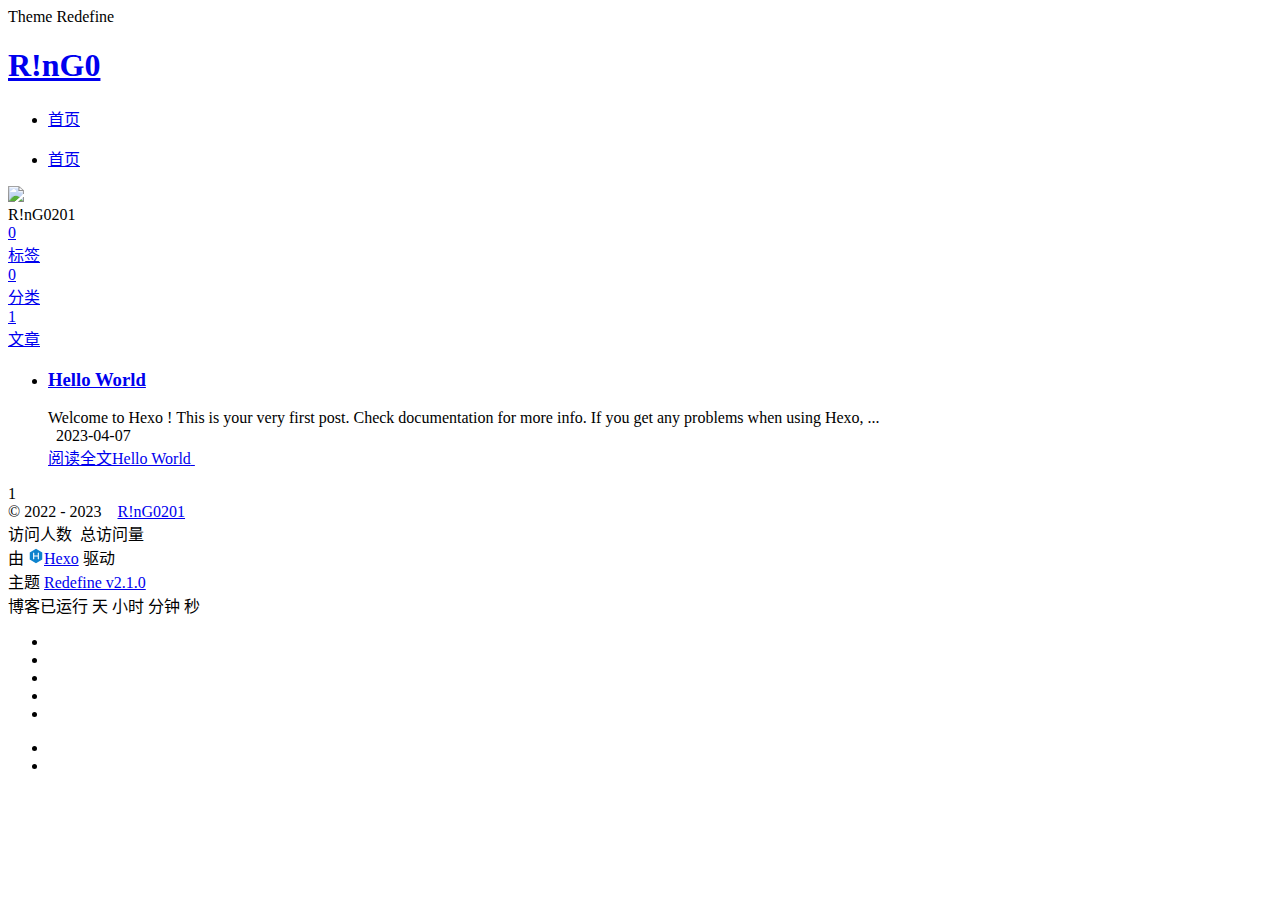
==== index.html @ 01275533 "Site updated: 2023-04-07 22:06:23" ====
<!DOCTYPE html>
<html lang="zh-CN">
<head>
    <meta charset="utf-8">
    <meta name="viewport" content="width=device-width, initial-scale=1">
    <meta name="keywords" content="Hexo Theme Redefine">
    <meta name="description" content="Hexo Theme Redefine">
    <meta name="author" content="R!nG0201">
    <link rel="apple-touch-icon" sizes="180x180" href="/images/apple-touch-icon-redefine.png">
    <!-- preconnect -->
    <link rel="preconnect" href="https://fonts.googleapis.com">
    <link rel="preconnect" href="https://fonts.gstatic.com" crossorigin>
    <link rel="preconnect" href="https://evan.beee.top" crossorigin>
    
    <!--- Seo Part-->
    
    <link rel="canonical" href="https://R1nG0201.github.io/"/>
    <meta name="robots" content="index,follow">
    <meta name="googlebot" content="index,follow">
    <meta name="revisit-after" content="1 days">
    
        <meta property="og:type" content="website">
<meta property="og:title" content="Hexo">
<meta property="og:url" content="https://r1ng0201.github.io/index.html">
<meta property="og:site_name" content="Hexo">
<meta property="og:locale" content="zh_CN">
<meta name="twitter:card" content="summary">
    
    <!--- Icon Part-->
    <link rel="icon" type="image/png" href="/images/redefine-favicon.svg" sizes="192x192">
    <link rel="apple-touch-icon" sizes="180x180" href="/images/redefine-favicon.svg">
    <meta name="theme-color" content="#A31F34">
    <link rel="shortcut icon" href="/images/redefine-favicon.svg">
    <!--- Page Info-->
    
    <title>
        
        R!nG0
    </title>
    
<link rel="stylesheet" href="/css/style.css">

    
<link rel="stylesheet" href="/assets/fonts.css">

    <!--- Font Part-->
    
    
    
    

    <!--- Inject Part-->
    
    <script id="hexo-configurations">
    let Global = window.Global || {};
    Global.hexo_config = {"hostname":"r1ng0201.github.io","root":"/","language":"zh-CN"};
    Global.theme_config = {"articles":{"style":{"font_size":"16px","line_height":1.5,"image_border_radius":"14px","image_alignment":"center"},"word_count":{"enable":true,"count":true,"min2read":true},"author_label":{"enable":true,"auto":false,"list":[""]},"code_block":{"copy":true,"style":"mac","font":{"enable":false,"family":null,"url":null}},"toc":{"enable":true,"max_depth":3,"number":false,"expand":true,"init_open":true},"copyright":true,"lazyload":true,"recommendation":{"enable":false,"title":"推荐阅读","limit":3,"placeholder":"/images/wallhaven-wqery6-light.webp","skip_dirs":[]}},"colors":{"primary":"#A31F34","secondary":null},"global":{"fonts":{"chinese":{"enable":false,"family":null,"url":null},"english":{"enable":false,"family":null,"url":null}},"content_max_width":"1000px","sidebar_width":"210px","hover":{"shadow":true,"scale":false},"scroll_progress":{"bar":false,"percentage":true},"busuanzi_counter":{"enable":true,"site_pv":true,"site_uv":true,"post_pv":true},"pjax":true,"open_graph":true},"home_banner":{"enable":true,"image":{"light":"/images/wallhaven-wqery6-light.webp","dark":"/images/wallhaven-wqery6-dark.webp"},"title":"Theme Redefine","subtitle":{"text":[],"typing_speed":100,"backing_speed":80,"starting_delay":500,"backing_delay":1500,"loop":true,"smart_backspace":true},"text_color":{"light":"#fff","dark":"#d1d1b6"},"text_style":{"title_size":"2.8rem","subtitle_size":"1.5rem","line_height":1.2},"custom_font":{"enable":false,"family":null,"url":null},"social_links":{"enable":false,"links":{"github":null,"instagram":null,"zhihu":null,"twitter":null,"email":null}}},"plugins":{"feed":{"enable":false},"aplayer":{"enable":false,"audios":[{"name":null,"artist":null,"url":null,"cover":null},{"name":null,"artist":null,"url":null,"cover":null}]},"mermaid":{"enable":false,"version":"9.3.0"}},"version":"2.1.0","navbar":{"auto_hide":false,"color":{"left":"#f78736","right":"#367df7","transparency":35},"links":{"Home":{"path":"/","icon":"fa-regular fa-house"}},"search":{"enable":false,"preload":true}},"page_templates":{"friends_column":2,"tags_style":"blur"},"home":{"sidebar":{"enable":true,"position":"left","announcement":null,"links":null},"article_date_format":"auto","categories":{"enable":true,"limit":3},"tags":{"enable":true,"limit":3}}};
    Global.language_ago = {"second":"%s 秒前","minute":"%s 分钟前","hour":"%s 小时前","day":"%s 天前","week":"%s 周前","month":"%s 个月前","year":"%s 年前"};
  </script>
    
    <!--- Fontawesome Part-->
    
<link rel="stylesheet" href="/fontawesome/fontawesome.min.css">

    
<link rel="stylesheet" href="/fontawesome/brands.min.css">

    
<link rel="stylesheet" href="/fontawesome/solid.min.css">

    
<link rel="stylesheet" href="/fontawesome/regular.min.css">

    
    
    
    
<meta name="generator" content="Hexo 6.3.0"></head>


<body>
<div class="progress-bar-container">
    

    
        <span class="pjax-progress-bar"></span>
        <span class="pjax-progress-icon">
            <i class="fa-solid fa-circle-notch fa-spin"></i>
        </span>
    
</div>


<main class="page-container">

    
        <div class="home-banner-container flex-center">
    <div class="content flex-center">
        <div class="description fade-in-down-animation" >
          Theme Redefine 
          
            <p><i id="subtitle"></i></p>
          
        </div>
        
    </div>
</div>

    

    <div class="main-content-container">

        <div class="main-content-header">
            <header class="navbar-container">
    
    <div class="navbar-content has-home-banner">
        <div class="left">
            
            <a class="logo-title" href="/">
                <h1>
                R!nG0
                </h1>
            </a>
        </div>

        <div class="right">
            <!-- PC -->
            <div class="desktop">
                <ul class="navbar-list">
                    
                        
                            <li class="navbar-item">
                                <!-- Menu -->
                                <a class="active" 
                                    href="/"  >
                                    
                                        
                                            <i class="fa-regular fa-house"></i>
                                        
                                        首页
                                    
                                </a>
                                <!-- Submenu -->
                                
                            </li>
                    
                    
                </ul>
            </div>
            <!-- Mobile -->
            <div class="mobile">
                
                <div class="icon-item navbar-bar">
                    <div class="navbar-bar-middle"></div>
                </div>
            </div>
        </div>
    </div>

    <!-- Mobile drawer -->
    <div class="navbar-drawer">
        <ul class="drawer-navbar-list">
            
                
                    <li class="drawer-navbar-item flex-center">
                        <a class="active" 
                        href="/"  >
                             
                                
                                    <i class="fa-regular fa-house"></i>
                                
                                首页
                            
                        </a>
                    </li>
                    <!-- Submenu -->
                    
            

        </ul>
    </div>

    <div class="window-mask"></div>

</header>


        </div>

        <div class="main-content-body">

            
                <div class="home-sidebar-container fade-in-down-animation">
    <div class="sticky-container">
        
        <div class="sidebar-content" >
            <div class="avatar">
                <img src="/images/redefine-avatar.svg">
            </div>
            <div class="author">
                <div class="name">R!nG0201</div>
                
                    <div class="label"></div>
                
            </div>
            <div class="statistics">
                <a class="item" href="/tags">
                    <div class="number">0</div>
                    <div class="label">标签</div>
                </a>
                <a class="item" href="/categories">
                    <div class="number">0</div>
                    <div class="label">分类</div>
                </a>
                <a class="item" href="/archives">
                    <div class="number">1</div>
                    <div class="label">文章</div>
                </a>
            </div>
        </div>

    </div>
</div>

            

            <div class="main-content">

                
                    <div class="home-content-container fade-in-down-animation">
    <ul class="home-article-list">
        
            <li class="home-article-item">

                

                

                <h3 class="home-article-title">
                    <a href="/2023/04/07/hello-world/">
                        Hello World
                    </a>
                </h3>

                <div class="home-article-content markdown-body">
                    
                        Welcome to Hexo ! This is your very first post. Check documentation  for more info. If you get any problems when using Hexo, ...
                    
                </div>

                <div class="home-article-meta-info-container">
    <div class="home-article-meta-info">
        <span><i class="fa-solid fa-calendars"></i>&nbsp;
            <span class="home-article-date" data-date="Fri Apr 07 2023 18:01:16 GMT+0800">
                
                    2023-04-07
                
            </span>
        </span>
        
        
    </div>

    <a href="/2023/04/07/hello-world/">阅读全文<span class="seo-reader-text">Hello World</span>&nbsp;<i class="fa-solid fa-angle-right"></i></a>
</div>

            </li>
        
    </ul>

    <div class="home-paginator">
        <div class="paginator">
    <span class="page-number current">1</span>
</div>

    </div>
</div>

                

            </div>
            
            

        </div>

        <div class="main-content-footer">
            <footer class="footer">
    <div class="info-container">
        <div class="copyright-info">
            &copy;
            
              <span>2022</span>
              -
            
            2023&nbsp;&nbsp;<i class="fa-solid fa-heart fa-beat" style="--fa-animation-duration: 0.5s; color: #f54545"></i>&nbsp;&nbsp;<a href="/">R!nG0201</a>
        </div>
        
            <script async data-pjax src="//busuanzi.ibruce.info/busuanzi/2.3/busuanzi.pure.mini.js"></script>
            <div class="website-count info-item">
                
                    <span id="busuanzi_container_site_uv" class="busuanzi_container_site_uv">
                        访问人数&nbsp;<span id="busuanzi_value_site_uv" class="busuanzi_value_site_uv"></span>
                    </span>
                
                
                    <span id="busuanzi_container_site_pv" class="busuanzi_container_site_pv">
                        总访问量&nbsp;<span id="busuanzi_value_site_pv" class="busuanzi_value_site_pv"></span>
                    </span>
                
            </div>
        
        <div class="theme-info info-item">
            <span class="powered-by-container">由 <?xml version="1.0" encoding="utf-8"?><!DOCTYPE svg PUBLIC "-//W3C//DTD SVG 1.1//EN" "http://www.w3.org/Graphics/SVG/1.1/DTD/svg11.dtd"><svg version="1.1" id="圖層_1" xmlns="http://www.w3.org/2000/svg" xmlns:xlink="http://www.w3.org/1999/xlink" x="0px" y="0px" width="1rem" height="1rem" viewBox="0 0 512 512" enable-background="new 0 0 512 512" xml:space="preserve"><path fill="#0E83CD" d="M256.4,25.8l-200,115.5L56,371.5l199.6,114.7l200-115.5l0.4-230.2L256.4,25.8z M349,354.6l-18.4,10.7l-18.6-11V275H200v79.6l-18.4,10.7l-18.6-11v-197l18.5-10.6l18.5,10.8V237h112v-79.6l18.5-10.6l18.5,10.8V354.6z"/></svg><a target="_blank" href="https://hexo.io">Hexo</a> 驱动</span>
                <br>
            <span class="theme-version-container">主题&nbsp;<a class="theme-version" target="_blank" href="https://github.com/EvanNotFound/hexo-theme-redefine">Redefine v2.1.0</a>
        </div>
        
        
        
            <div id="start_div" style="display:none">
                2022/8/17 11:45:14
            </div>
            <div>
                博客已运行 <span class="odometer" id="runtime_days" ></span> 天 <span class="odometer" id="runtime_hours"></span> 小时 <span class="odometer" id="runtime_minutes"></span> 分钟 <span class="odometer" id="runtime_seconds"></span> 秒
            </div>
        
        
        
            <script async data-pjax>
                try {
                    function odometer_init() {
                    const elements = document.querySelectorAll('.odometer');
                    elements.forEach(el => {
                        new Odometer({
                            el,
                            format: '( ddd).dd',
                            duration: 200
                        });
                    });
                    }
                    odometer_init();
                } catch (error) {}
            </script>
        
        
        
    </div>  
</footer>
        </div>
    </div>

    

    <div class="right-side-tools-container">
        <div class="side-tools-container">
    <ul class="hidden-tools-list">
        <li class="right-bottom-tools tool-font-adjust-plus flex-center">
            <i class="fa-regular fa-magnifying-glass-plus"></i>
        </li>

        <li class="right-bottom-tools tool-font-adjust-minus flex-center">
            <i class="fa-regular fa-magnifying-glass-minus"></i>
        </li>

        <li class="right-bottom-tools tool-expand-width flex-center">
            <i class="fa-regular fa-expand"></i>
        </li>

        <li class="right-bottom-tools tool-dark-light-toggle flex-center">
            <i class="fa-regular fa-moon"></i>
        </li>

        <!-- rss -->
        

        

        <li class="right-bottom-tools tool-scroll-to-bottom flex-center">
            <i class="fa-regular fa-arrow-down"></i>
        </li>
    </ul>

    <ul class="visible-tools-list">
        <li class="right-bottom-tools toggle-tools-list flex-center">
            <i class="fa-regular fa-cog fa-spin"></i>
        </li>
        
            <li class="right-bottom-tools tool-scroll-to-top flex-center">
                <i class="arrow-up fas fa-arrow-up"></i>
                <span class="percent"></span>
            </li>
        
    </ul>
</div>

    </div>

    <div class="image-viewer-container">
    <img src="">
</div>


    


</main>





<script src="/js/utils.js"></script>

<script src="/js/main.js"></script>

<script src="/js/layouts/navbarShrink.js"></script>

<script src="/js/tools/scrollTopBottom.js"></script>

<script src="/js/tools/lightDarkSwitch.js"></script>





    
<script src="/js/tools/codeBlock.js"></script>




    
<script src="/js/layouts/lazyload.js"></script>




    
<script src="/js/tools/runtime.js"></script>

    
<script src="/js/layouts/odometer.min.js"></script>

    
<link rel="stylesheet" href="/assets/odometer-theme-minimal.css">




  
<script src="/js/libs/Typed.min.js"></script>

  
<script src="/js/plugins/typed.js"></script>







<div class="post-scripts pjax">
    
</div>


    
<script src="/js/libs/pjax.min.js"></script>

<script>
    window.addEventListener('DOMContentLoaded', () => {
        window.pjax = new Pjax({
            selectors: [
                'head title',
                '.page-container',
                '.pjax'
            ],
            history: true,
            debug: false,
            cacheBust: false,
            timeout: 0,
            analytics: false,
            currentUrlFullReload: false,
            scrollRestoration: false,
            // scrollTo: true,
        });

        document.addEventListener('pjax:send', () => {
            Global.utils.pjaxProgressBarStart();
        });

        document.addEventListener('pjax:complete', () => {
            Global.utils.pjaxProgressBarEnd();
            window.pjax.executeScripts(document.querySelectorAll('script[data-pjax], .pjax script'));
            Global.refresh();
        });
    });
</script>




</body>
</html>
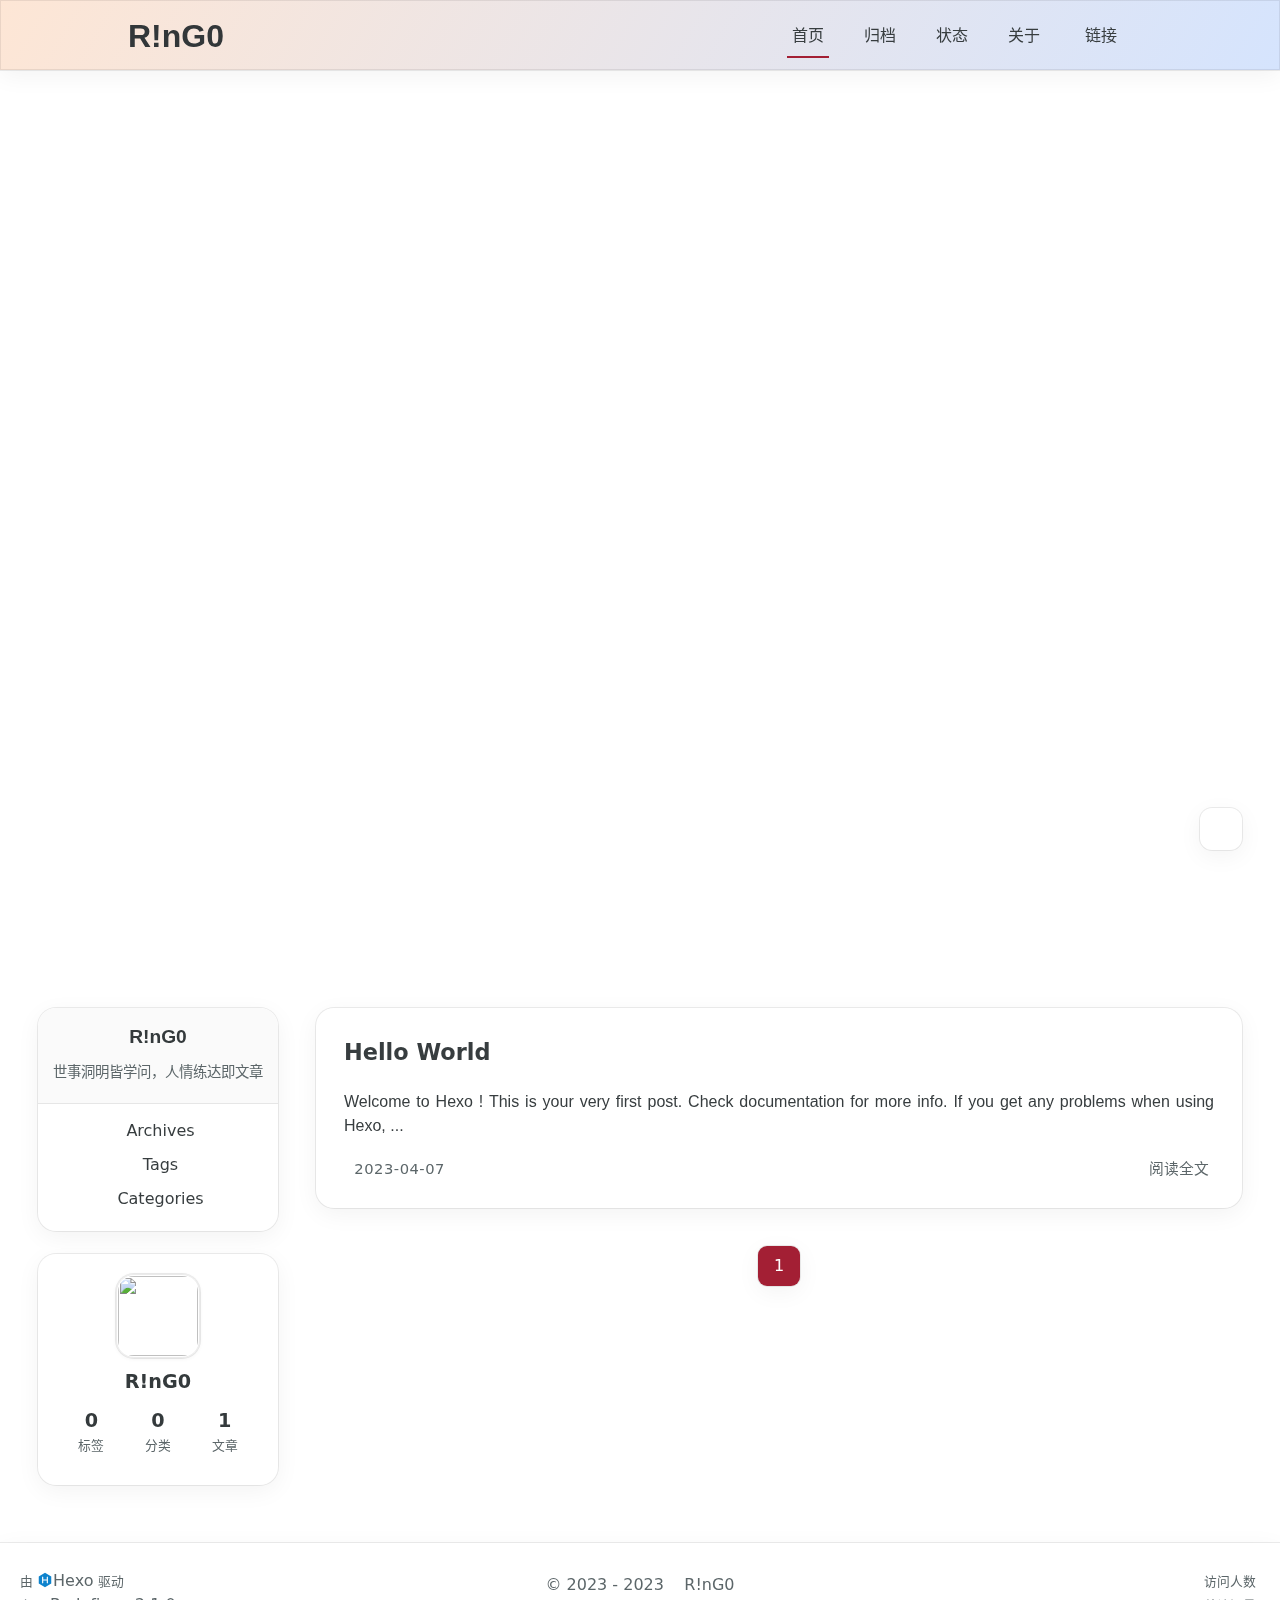
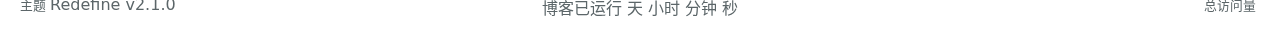
==== commit e6b064d2: "Site updated: 2023-04-08 22:49:20" ====
--- a/index.html
+++ b/index.html
@@ -5,7 +5,7 @@
     <meta name="viewport" content="width=device-width, initial-scale=1">
     <meta name="keywords" content="Hexo Theme Redefine">
     <meta name="description" content="Hexo Theme Redefine">
-    <meta name="author" content="R!nG0201">
+    <meta name="author" content="R!nG0">
     <link rel="apple-touch-icon" sizes="180x180" href="/images/apple-touch-icon-redefine.png">
     <!-- preconnect -->
     <link rel="preconnect" href="https://fonts.googleapis.com">
@@ -53,8 +53,8 @@
     
     <script id="hexo-configurations">
     let Global = window.Global || {};
-    Global.hexo_config = {"hostname":"r1ng0201.github.io","root":"/","language":"zh-CN"};
-    Global.theme_config = {"articles":{"style":{"font_size":"16px","line_height":1.5,"image_border_radius":"14px","image_alignment":"center"},"word_count":{"enable":true,"count":true,"min2read":true},"author_label":{"enable":true,"auto":false,"list":[""]},"code_block":{"copy":true,"style":"mac","font":{"enable":false,"family":null,"url":null}},"toc":{"enable":true,"max_depth":3,"number":false,"expand":true,"init_open":true},"copyright":true,"lazyload":true,"recommendation":{"enable":false,"title":"推荐阅读","limit":3,"placeholder":"/images/wallhaven-wqery6-light.webp","skip_dirs":[]}},"colors":{"primary":"#A31F34","secondary":null},"global":{"fonts":{"chinese":{"enable":false,"family":null,"url":null},"english":{"enable":false,"family":null,"url":null}},"content_max_width":"1000px","sidebar_width":"210px","hover":{"shadow":true,"scale":false},"scroll_progress":{"bar":false,"percentage":true},"busuanzi_counter":{"enable":true,"site_pv":true,"site_uv":true,"post_pv":true},"pjax":true,"open_graph":true},"home_banner":{"enable":true,"image":{"light":"/images/wallhaven-wqery6-light.webp","dark":"/images/wallhaven-wqery6-dark.webp"},"title":"Theme Redefine","subtitle":{"text":[],"typing_speed":100,"backing_speed":80,"starting_delay":500,"backing_delay":1500,"loop":true,"smart_backspace":true},"text_color":{"light":"#fff","dark":"#d1d1b6"},"text_style":{"title_size":"2.8rem","subtitle_size":"1.5rem","line_height":1.2},"custom_font":{"enable":false,"family":null,"url":null},"social_links":{"enable":false,"links":{"github":null,"instagram":null,"zhihu":null,"twitter":null,"email":null}}},"plugins":{"feed":{"enable":false},"aplayer":{"enable":false,"audios":[{"name":null,"artist":null,"url":null,"cover":null},{"name":null,"artist":null,"url":null,"cover":null}]},"mermaid":{"enable":false,"version":"9.3.0"}},"version":"2.1.0","navbar":{"auto_hide":false,"color":{"left":"#f78736","right":"#367df7","transparency":35},"links":{"Home":{"path":"/","icon":"fa-regular fa-house"}},"search":{"enable":false,"preload":true}},"page_templates":{"friends_column":2,"tags_style":"blur"},"home":{"sidebar":{"enable":true,"position":"left","announcement":null,"links":null},"article_date_format":"auto","categories":{"enable":true,"limit":3},"tags":{"enable":true,"limit":3}}};
+    Global.hexo_config = {"hostname":"r1ng0201.github.io","root":"/","language":"zh-CN","path":"search.xml"};
+    Global.theme_config = {"articles":{"style":{"font_size":"16px","line_height":1.5,"image_border_radius":"14px","image_alignment":"center"},"word_count":{"enable":true,"count":true,"min2read":true},"author_label":{"enable":true,"auto":false,"list":[""]},"code_block":{"copy":true,"style":"mac","font":{"enable":false,"family":null,"url":null}},"toc":{"enable":true,"max_depth":3,"number":false,"expand":true,"init_open":true},"copyright":true,"lazyload":true,"recommendation":{"enable":false,"title":"推荐阅读","limit":3,"placeholder":"/images/wallhaven-wqery6-light.webp","skip_dirs":[]}},"colors":{"primary":"#A31F34","secondary":null},"global":{"fonts":{"chinese":{"enable":false,"family":null,"url":null},"english":{"enable":false,"family":null,"url":null}},"content_max_width":"1000px","sidebar_width":"210px","hover":{"shadow":true,"scale":true},"scroll_progress":{"bar":true,"percentage":true},"busuanzi_counter":{"enable":true,"site_pv":true,"site_uv":true,"post_pv":true},"pjax":true,"open_graph":true},"home_banner":{"enable":true,"image":{"light":"/images/wallhaven-wqery6-light.webp","dark":"/images/wallhaven-wqery6-dark.webp"},"title":"侠为天下先","subtitle":{"text":["十年峥嵘君莫笑，岂料一朝春雪醉蓝桥"],"typing_speed":100,"backing_speed":80,"starting_delay":500,"backing_delay":1500,"loop":true,"smart_backspace":true},"text_color":{"light":"#fff","dark":"#d1d1b6"},"text_style":{"title_size":"2.8rem","subtitle_size":"1.5rem","line_height":1.5},"custom_font":{"enable":false,"family":null,"url":null},"social_links":{"enable":false,"links":{"github":"https://github.com/R1nG0201?tab=repositories","instagram":null,"zhihu":null,"twitter":null,"email":"mw197653@outlook.com"}}},"plugins":{"feed":{"enable":false},"aplayer":{"enable":false,"audios":[{"name":null,"artist":null,"url":null,"cover":null},{"name":null,"artist":null,"url":null,"cover":null}]},"mermaid":{"enable":false,"version":"9.3.0"}},"version":"2.1.0","navbar":{"auto_hide":false,"color":{"left":"#f78736","right":"#367df7","transparency":35},"links":{"Home":{"path":"/","icon":"fa-regular fa-house"},"Archives":{"path":"/archives","icon":"fa-regular fa-archive"},"Status":{"path":"https://status.evanluo.top/","icon":"fa-regular fa-chart-bar"},"About":{"icon":"fa-regular fa-user","submenus":{"Me":"/about","Github":null,"Blog":null,"Friends":"/friends"}},"Links":{"icon":"fa-regular fa-link","submenus":{"Link1":"/link1","Link2":"/link2","Link3":"/link3"}}},"search":{"enable":true,"preload":true}},"page_templates":{"friends_column":2,"tags_style":"blur"},"home":{"sidebar":{"enable":true,"position":"left","announcement":"世事洞明皆学问，人情练达即文章","links":{"Archives":{"path":"/archives","icon":"fa-regular fa-archive"},"Tags":{"path":"/tags","icon":"fa-regular fa-tags"},"Categories":{"path":"/categories","icon":"fa-regular fa-folder"}}},"article_date_format":"auto","categories":{"enable":true,"limit":6},"tags":{"enable":true,"limit":8}}};
     Global.language_ago = {"second":"%s 秒前","minute":"%s 分钟前","hour":"%s 小时前","day":"%s 天前","week":"%s 周前","month":"%s 个月前","year":"%s 年前"};
   </script>
     
@@ -72,6 +72,14 @@
 <link rel="stylesheet" href="/fontawesome/regular.min.css">
 
     
+        
+<link rel="stylesheet" href="/fontawesome/thin.min.css">
+
+    
+    
+        
+<link rel="stylesheet" href="/fontawesome/light.min.css">
+
     
     
     
@@ -80,6 +88,8 @@
 
 <body>
 <div class="progress-bar-container">
+    
+        <span class="scroll-progress-bar"></span>
     
 
     
@@ -97,7 +107,7 @@
         <div class="home-banner-container flex-center">
     <div class="content flex-center">
         <div class="description fade-in-down-animation" >
-          Theme Redefine 
+          侠为天下先 
           
             <p><i id="subtitle"></i></p>
           
@@ -144,11 +154,124 @@
                                 
                             </li>
                     
+                        
+                            <li class="navbar-item">
+                                <!-- Menu -->
+                                <a class="" 
+                                    href="/archives"  >
+                                    
+                                        
+                                            <i class="fa-regular fa-archive"></i>
+                                        
+                                        归档
+                                    
+                                </a>
+                                <!-- Submenu -->
+                                
+                            </li>
+                    
+                        
+                            <li class="navbar-item">
+                                <!-- Menu -->
+                                <a class="" 
+                                    target="_blank" rel="noopener" href="https://status.evanluo.top/"  >
+                                    
+                                        
+                                            <i class="fa-regular fa-chart-bar"></i>
+                                        
+                                        状态
+                                    
+                                </a>
+                                <!-- Submenu -->
+                                
+                            </li>
+                    
+                        
+                            <li class="navbar-item">
+                                <!-- Menu -->
+                                <a class="has-dropdown" 
+                                    href="#" onClick="return false;">
+                                    
+                                        
+                                            <i class="fa-regular fa-user"></i>
+                                        
+                                        关于&nbsp;<i class="fa-solid fa-chevron-down"></i>
+                                    
+                                </a>
+                                <!-- Submenu -->
+                                
+                                    <ul class="sub-menu">
+                                    
+                                        <li>
+                                        <a href="/about">ME
+                                        </a>
+                                        </li>
+                                    
+                                        <li>
+                                        <a href="/null">GITHUB
+                                        </a>
+                                        </li>
+                                    
+                                        <li>
+                                        <a href="/null">BLOG
+                                        </a>
+                                        </li>
+                                    
+                                        <li>
+                                        <a href="/friends">友情链接
+                                        </a>
+                                        </li>
+                                    
+                                    </ul>
+                                
+                            </li>
+                    
+                        
+                            <li class="navbar-item">
+                                <!-- Menu -->
+                                <a class="has-dropdown" 
+                                    href="#" onClick="return false;">
+                                    
+                                        
+                                            <i class="fa-regular fa-link"></i>
+                                        
+                                        链接&nbsp;<i class="fa-solid fa-chevron-down"></i>
+                                    
+                                </a>
+                                <!-- Submenu -->
+                                
+                                    <ul class="sub-menu">
+                                    
+                                        <li>
+                                        <a href="/link1">LINK1
+                                        </a>
+                                        </li>
+                                    
+                                        <li>
+                                        <a href="/link2">LINK2
+                                        </a>
+                                        </li>
+                                    
+                                        <li>
+                                        <a href="/link3">LINK3
+                                        </a>
+                                        </li>
+                                    
+                                    </ul>
+                                
+                            </li>
+                    
+                    
+                        <li class="navbar-item search search-popup-trigger">
+                            <i class="fa-solid fa-magnifying-glass"></i>
+                        </li>
                     
                 </ul>
             </div>
             <!-- Mobile -->
             <div class="mobile">
+                
+                    <div class="icon-item search search-popup-trigger"><i class="fa-solid fa-magnifying-glass"></i></div>
                 
                 <div class="icon-item navbar-bar">
                     <div class="navbar-bar-middle"></div>
@@ -176,6 +299,98 @@
                     <!-- Submenu -->
                     
             
+                
+                    <li class="drawer-navbar-item flex-center">
+                        <a class="" 
+                        href="/archives"  >
+                             
+                                
+                                    <i class="fa-regular fa-archive"></i>
+                                
+                                归档
+                            
+                        </a>
+                    </li>
+                    <!-- Submenu -->
+                    
+            
+                
+                    <li class="drawer-navbar-item flex-center">
+                        <a class="" 
+                        target="_blank" rel="noopener" href="https://status.evanluo.top/"  >
+                             
+                                
+                                    <i class="fa-regular fa-chart-bar"></i>
+                                
+                                状态
+                            
+                        </a>
+                    </li>
+                    <!-- Submenu -->
+                    
+            
+                
+                    <li class="drawer-navbar-item flex-center">
+                        <a class="has-dropdown" 
+                        href="#" onClick="return false;">
+                            
+                                
+                                    <i class="fa-regular fa-user"></i>
+                                
+                                关于&nbsp;<i class="fa-solid fa-chevron-down"></i>
+                            
+                        </a>
+                    </li>
+                    <!-- Submenu -->
+                              
+                        
+                            <li class="dropdown-item flex-center">
+                                <a class="dropdown-item" href="/about">ME</a>
+                            </li>
+                        
+                            <li class="dropdown-item flex-center">
+                                <a class="dropdown-item" href="/null">GITHUB</a>
+                            </li>
+                        
+                            <li class="dropdown-item flex-center">
+                                <a class="dropdown-item" href="/null">BLOG</a>
+                            </li>
+                        
+                            <li class="dropdown-item flex-center">
+                                <a class="dropdown-item" href="/friends">友情链接</a>
+                            </li>
+                        
+                    
+            
+                
+                    <li class="drawer-navbar-item flex-center">
+                        <a class="has-dropdown" 
+                        href="#" onClick="return false;">
+                            
+                                
+                                    <i class="fa-regular fa-link"></i>
+                                
+                                链接&nbsp;<i class="fa-solid fa-chevron-down"></i>
+                            
+                        </a>
+                    </li>
+                    <!-- Submenu -->
+                              
+                        
+                            <li class="dropdown-item flex-center">
+                                <a class="dropdown-item" href="/link1">LINK1</a>
+                            </li>
+                        
+                            <li class="dropdown-item flex-center">
+                                <a class="dropdown-item" href="/link2">LINK2</a>
+                            </li>
+                        
+                            <li class="dropdown-item flex-center">
+                                <a class="dropdown-item" href="/link3">LINK3</a>
+                            </li>
+                        
+                    
+            
 
         </ul>
     </div>
@@ -193,12 +408,53 @@
                 <div class="home-sidebar-container fade-in-down-animation">
     <div class="sticky-container">
         
-        <div class="sidebar-content" >
+            <div class="sidebar-links">
+                <div class="site-info">
+                    <div class="site-name">R!nG0</div>
+                    
+                        <div class="announcement">
+                            世事洞明皆学问，人情练达即文章
+                        </div>
+                    
+                </div>
+                
+                    
+                        
+                            <a class="links" href="/archives" target="_blank">
+                                
+                                    <i class="fa-regular fa-archive icon-space"></i>
+                                
+                                <span class="link-name">Archives</span>
+                            </a>
+                        
+                    
+                        
+                            <a class="links" href="/tags" target="_blank">
+                                
+                                    <i class="fa-regular fa-tags icon-space"></i>
+                                
+                                <span class="link-name">Tags</span>
+                            </a>
+                        
+                    
+                        
+                            <a class="links" href="/categories" target="_blank">
+                                
+                                    <i class="fa-regular fa-folder icon-space"></i>
+                                
+                                <span class="link-name">Categories</span>
+                            </a>
+                        
+                    
+                
+            </div>
+        
+        <div class="sidebar-content"  marginTop >
             <div class="avatar">
                 <img src="/images/redefine-avatar.svg">
             </div>
             <div class="author">
-                <div class="name">R!nG0201</div>
+                <div class="name">R!nG0</div>
                 
                     <div class="label"></div>
                 
@@ -290,10 +546,10 @@
         <div class="copyright-info">
             &copy;
             
-              <span>2022</span>
+              <span>2023</span>
               -
             
-            2023&nbsp;&nbsp;<i class="fa-solid fa-heart fa-beat" style="--fa-animation-duration: 0.5s; color: #f54545"></i>&nbsp;&nbsp;<a href="/">R!nG0201</a>
+            2023&nbsp;&nbsp;<i class="fa-solid fa-heart fa-beat" style="--fa-animation-duration: 0.5s; color: #f54545"></i>&nbsp;&nbsp;<a href="/">R!nG0</a>
         </div>
         
             <script async data-pjax src="//busuanzi.ibruce.info/busuanzi/2.3/busuanzi.pure.mini.js"></script>
@@ -319,7 +575,7 @@
         
         
             <div id="start_div" style="display:none">
-                2022/8/17 11:45:14
+                2023/4/9 12:13:14
             </div>
             <div>
                 博客已运行 <span class="odometer" id="runtime_days" ></span> 天 <span class="odometer" id="runtime_hours"></span> 小时 <span class="odometer" id="runtime_minutes"></span> 分钟 <span class="odometer" id="runtime_seconds"></span> 秒
@@ -402,6 +658,35 @@
 
 
     
+        <div class="search-pop-overlay">
+    <div class="popup search-popup">
+        <div class="search-header">
+          <span class="search-input-field-pre">
+            <i class="fa-solid fa-keyboard"></i>
+          </span>
+            <div class="search-input-container">
+                <input autocomplete="off"
+                       autocorrect="off"
+                       autocapitalize="off"
+                       placeholder="搜索..."
+                       spellcheck="false"
+                       type="search"
+                       class="search-input"
+                >
+            </div>
+            <span class="popup-btn-close">
+                <i class="fa-solid fa-times"></i>
+            </span>
+        </div>
+        <div id="search-result">
+            <div id="no-result">
+                <i class="fa-solid fa-spinner fa-spin-pulse fa-5x fa-fw"></i>
+            </div>
+        </div>
+    </div>
+</div>
+
+    
 
 
 </main>
@@ -420,6 +705,10 @@
 
 <script src="/js/tools/lightDarkSwitch.js"></script>
 
+
+
+    
+<script src="/js/tools/localSearch.js"></script>
 
 
 
--- a/css/style.css
+++ b/css/style.css
@@ -0,0 +1,11030 @@
+.fade-in-down-animation {
+  animation-fill-mode: both;
+  animation-duration: 1s;
+  animation-name: fade-in-down;
+  will-change: transform;
+}
+.title-hover-animation {
+  display: inline-block;
+  position: relative;
+  border-bottom: none;
+  line-height: 1.3;
+  vertical-align: top;
+  color: var(--second-text-color);
+}
+.title-hover-animation::before {
+  content: "";
+  position: absolute;
+  width: 100%;
+  height: 2px;
+  bottom: -4px;
+  left: 0;
+  background-color: var(--second-text-color);
+  visibility: hidden;
+  transform: scaleX(0);
+  transition-property: color, background, box-shadow, border-color, visibility, transform;
+  transition-delay: 0s, 0s, 0s, 0s, 0s, 0s;
+  transition-duration: 0.2s, 0.2s, 0.2s, 0.2s, 0.2s, 0.2s;
+  transition-timing-function: ease, ease, ease, ease, ease-in-out, ease-in-out;
+}
+@-moz-keyframes fade-in-down {
+  0% {
+    opacity: 0;
+    transform: translateY(-50px);
+  }
+  100% {
+    opacity: 1;
+    transform: translateY(0);
+  }
+}
+@-webkit-keyframes fade-in-down {
+  0% {
+    opacity: 0;
+    transform: translateY(-50px);
+  }
+  100% {
+    opacity: 1;
+    transform: translateY(0);
+  }
+}
+@-o-keyframes fade-in-down {
+  0% {
+    opacity: 0;
+    transform: translateY(-50px);
+  }
+  100% {
+    opacity: 1;
+    transform: translateY(0);
+  }
+}
+@keyframes fade-in-down {
+  0% {
+    opacity: 0;
+    transform: translateY(-50px);
+  }
+  100% {
+    opacity: 1;
+    transform: translateY(0);
+  }
+}
+@-moz-keyframes icon-animate {
+  0%, 100% {
+    transform: scale(1);
+  }
+  10%, 30% {
+    transform: scale(0.88);
+  }
+  20%, 40%, 60%, 80% {
+    transform: scale(1.08);
+  }
+  50%, 70% {
+    transform: scale(1.08);
+  }
+}
+@-webkit-keyframes icon-animate {
+  0%, 100% {
+    transform: scale(1);
+  }
+  10%, 30% {
+    transform: scale(0.88);
+  }
+  20%, 40%, 60%, 80% {
+    transform: scale(1.08);
+  }
+  50%, 70% {
+    transform: scale(1.08);
+  }
+}
+@-o-keyframes icon-animate {
+  0%, 100% {
+    transform: scale(1);
+  }
+  10%, 30% {
+    transform: scale(0.88);
+  }
+  20%, 40%, 60%, 80% {
+    transform: scale(1.08);
+  }
+  50%, 70% {
+    transform: scale(1.08);
+  }
+}
+@keyframes icon-animate {
+  0%, 100% {
+    transform: scale(1);
+  }
+  10%, 30% {
+    transform: scale(0.88);
+  }
+  20%, 40%, 60%, 80% {
+    transform: scale(1.08);
+  }
+  50%, 70% {
+    transform: scale(1.08);
+  }
+}
+:root {
+  --background-color: #fff;
+  --background-color-transparent: rgba(255,255,255,0.6);
+  --second-background-color: #fafafa;
+  --third-background-color: #f7f7f7;
+  --third-background-color-transparent: rgba(241,241,241,0.6);
+  --primary-color: #a31f34;
+  --first-text-color: #323739;
+  --second-text-color: #343a3c;
+  --third-text-color: #5c6669;
+  --fourth-text-color: #eaeced;
+  --default-text-color: #373d3f;
+  --invert-text-color: #bebec6;
+  --border-color: rgba(0,0,0,0.08);
+  --selection-color: #be243c;
+  --shadow-color-1: rgba(0,0,0,0.08);
+  --shadow-color-2: rgba(0,0,0,0.05);
+  --shadow-hover-color: rgba(0,0,0,0.28);
+  --scrollbar-color: #c1c1c1;
+  --scrollbar-color-hover: #a1a1a1;
+  --scroll-bar-bg-color: #fafafa;
+  --link-color: #323739;
+  --copyright-info-color: #c03;
+  --avatar-background-color: #06c;
+  --pjax-progress-bar-color: linear-gradient(45deg, #f10006, #ef5b00, #e59c01, #19ca05, #00cab5, #0264c8, #c303c3);
+  --archive-timeline-last-child-color: linear-gradient(to bottom, #e8e8e8 60%, rgba(0,0,0,0) 100%) 1 100%;
+  --note-blue-title-bg: #d6f7fb;
+  --note-red-title-bg: #fde9e9;
+  --note-cyan-title-bg: #e9fdf9;
+  --note-green-title-bg: #e9fde9;
+  --note-yellow-title-bg: #fdf9e9;
+  --note-gray-title-bg: #f9f9f9;
+  --note-type-title-bg: #fdf3e9;
+  --note-black-title-bg: #e9e9e9;
+  --note-purple-title-bg: #f9e9fd;
+  --home-banner-img: url("/images/wallhaven-wqery6-light.webp");
+  --home-banner-text-color: #fff;
+  --home-banner-icons-container-border-color: rgba(255,255,255,0.35);
+  --home-banner-icons-container-background-color: rgba(255,255,255,0.3);
+  --redefine-box-shadow: var(--shadow-color-2) 0px 6px 24px 0px, var(--shadow-color-1) 0px 0px 0px 1px;
+  --redefine-box-shadow-hover: var(--shadow-color-2) 0px 6px 24px 0px, var(--shadow-color-1) 0px 0px 0px 1px, var(--shadow-color-1) 0px 0px 0px 1px inset;
+  --redefine-box-shadow-flat: var(--shadow-color-2) 0px 1px 4px 0px, var(--shadow-color-1) 0px 0px 0px 1px;
+  --redefine-box-shadow-flat-hover: var(--shadow-color-2) 0px 1px 4px 0px, var(--shadow-color-1) 0px 0px 0px 1px, var(--shadow-color-1) 0px 0px 0px 1px inset;
+  --mermaid-theme: '';
+}
+@media (prefers-color-scheme: light) {
+  :root {
+    --background-color: #fff;
+    --background-color-transparent: rgba(255,255,255,0.6);
+    --second-background-color: #fafafa;
+    --third-background-color: #f7f7f7;
+    --third-background-color-transparent: rgba(241,241,241,0.6);
+    --primary-color: #a31f34;
+    --first-text-color: #323739;
+    --second-text-color: #343a3c;
+    --third-text-color: #5c6669;
+    --fourth-text-color: #eaeced;
+    --default-text-color: #373d3f;
+    --invert-text-color: #bebec6;
+    --border-color: rgba(0,0,0,0.08);
+    --selection-color: #be243c;
+    --shadow-color-1: rgba(0,0,0,0.08);
+    --shadow-color-2: rgba(0,0,0,0.05);
+    --shadow-hover-color: rgba(0,0,0,0.28);
+    --scrollbar-color: #c1c1c1;
+    --scrollbar-color-hover: #a1a1a1;
+    --scroll-bar-bg-color: #fafafa;
+    --link-color: #323739;
+    --copyright-info-color: #c03;
+    --avatar-background-color: #06c;
+    --pjax-progress-bar-color: linear-gradient(45deg, #f10006, #ef5b00, #e59c01, #19ca05, #00cab5, #0264c8, #c303c3);
+    --archive-timeline-last-child-color: linear-gradient(to bottom, #e8e8e8 60%, rgba(0,0,0,0) 100%) 1 100%;
+    --note-blue-title-bg: #d6f7fb;
+    --note-red-title-bg: #fde9e9;
+    --note-cyan-title-bg: #e9fdf9;
+    --note-green-title-bg: #e9fde9;
+    --note-yellow-title-bg: #fdf9e9;
+    --note-gray-title-bg: #f9f9f9;
+    --note-type-title-bg: #fdf3e9;
+    --note-black-title-bg: #e9e9e9;
+    --note-purple-title-bg: #f9e9fd;
+    --home-banner-img: url("/images/wallhaven-wqery6-light.webp");
+    --home-banner-text-color: #fff;
+    --home-banner-icons-container-border-color: rgba(255,255,255,0.35);
+    --home-banner-icons-container-background-color: rgba(255,255,255,0.3);
+    --redefine-box-shadow: var(--shadow-color-2) 0px 6px 24px 0px, var(--shadow-color-1) 0px 0px 0px 1px;
+    --redefine-box-shadow-hover: var(--shadow-color-2) 0px 6px 24px 0px, var(--shadow-color-1) 0px 0px 0px 1px, var(--shadow-color-1) 0px 0px 0px 1px inset;
+    --redefine-box-shadow-flat: var(--shadow-color-2) 0px 1px 4px 0px, var(--shadow-color-1) 0px 0px 0px 1px;
+    --redefine-box-shadow-flat-hover: var(--shadow-color-2) 0px 1px 4px 0px, var(--shadow-color-1) 0px 0px 0px 1px, var(--shadow-color-1) 0px 0px 0px 1px inset;
+    --mermaid-theme: '';
+  }
+}
+@media (prefers-color-scheme: dark) {
+  :root {
+    --background-color: #202124;
+    --background-color-transparent: rgba(32,33,36,0.4);
+    --second-background-color: #242529;
+    --third-background-color: #292b2f;
+    --third-background-color-transparent: rgba(32,33,36,0.6);
+    --primary-color: #a31f34;
+    --first-text-color: #d2d2d7;
+    --second-text-color: #cbcbd1;
+    --third-text-color: #9595a2;
+    --fourth-text-color: #242429;
+    --default-text-color: #bebec6;
+    --invert-text-color: #373d3f;
+    --border-color: rgba(255,255,255,0.08);
+    --selection-color: #be243c;
+    --shadow-color-1: rgba(255,255,255,0.08);
+    --shadow-color-2: rgba(255,255,255,0.05);
+    --shadow-hover-color: rgba(69,69,69,0.28);
+    --scrollbar-color: #898989;
+    --scrollbar-color-hover: #a1a1a1;
+    --scroll-bar-bg-color: #2a2c30;
+    --link-color: #c5c5cc;
+    --copyright-info-color: #a30029;
+    --avatar-background-color: #005cb8;
+    --pjax-progress-bar-color: linear-gradient(45deg, #ea404a, #ea722f, #e9a71f, #67e559, #18ecec, #1b85f1, #ee1dee);
+    --archive-timeline-last-child-color: linear-gradient(to bottom, #323232 60%, rgba(255,255,255,0) 100%) 1 100%;
+    --note-blue-title-bg: #1e3e46;
+    --note-red-title-bg: #4e1e1e;
+    --note-cyan-title-bg: #1e4e4e;
+    --note-green-title-bg: #1e4e1e;
+    --note-yellow-title-bg: #4e4e1e;
+    --note-gray-title-bg: #4e4e4e;
+    --note-type-title-bg: #4e3a1e;
+    --note-black-title-bg: #1e1e1e;
+    --note-purple-title-bg: #4e1e4e;
+    --home-banner-img: url("/images/wallhaven-wqery6-dark.webp");
+    --home-banner-text-color: #d1d1b6;
+    --home-banner-icons-container-border-color: rgba(197,197,197,0.35);
+    --home-banner-icons-container-background-color: rgba(197,197,197,0.3);
+    --redefine-box-shadow: var(--shadow-color-2) 0px 6px 24px 0px, var(--shadow-color-1) 0px 0px 0px 1px;
+    --redefine-box-shadow-hover: var(--shadow-color-2) 0px 6px 24px 0px, var(--shadow-color-1) 0px 0px 0px 1px, var(--shadow-color-1) 0px 0px 0px 1px inset;
+    --redefine-box-shadow-flat: var(--shadow-color-2) 0px 1px 4px 0px, var(--shadow-color-1) 0px 0px 0px 1px;
+    --redefine-box-shadow-flat-hover: var(--shadow-color-2) 0px 1px 4px 0px, var(--shadow-color-1) 0px 0px 0px 1px, var(--shadow-color-1) 0px 0px 0px 1px inset;
+    --mermaid-theme: '';
+  }
+}
+.light-mode {
+  --background-color: #fff;
+  --background-color-transparent: rgba(255,255,255,0.6);
+  --second-background-color: #fafafa;
+  --third-background-color: #f7f7f7;
+  --third-background-color-transparent: rgba(241,241,241,0.6);
+  --primary-color: #a31f34;
+  --first-text-color: #323739;
+  --second-text-color: #343a3c;
+  --third-text-color: #5c6669;
+  --fourth-text-color: #eaeced;
+  --default-text-color: #373d3f;
+  --invert-text-color: #bebec6;
+  --border-color: rgba(0,0,0,0.08);
+  --selection-color: #be243c;
+  --shadow-color-1: rgba(0,0,0,0.08);
+  --shadow-color-2: rgba(0,0,0,0.05);
+  --shadow-hover-color: rgba(0,0,0,0.28);
+  --scrollbar-color: #c1c1c1;
+  --scrollbar-color-hover: #a1a1a1;
+  --scroll-bar-bg-color: #fafafa;
+  --link-color: #323739;
+  --copyright-info-color: #c03;
+  --avatar-background-color: #06c;
+  --pjax-progress-bar-color: linear-gradient(45deg, #f10006, #ef5b00, #e59c01, #19ca05, #00cab5, #0264c8, #c303c3);
+  --archive-timeline-last-child-color: linear-gradient(to bottom, #e8e8e8 60%, rgba(0,0,0,0) 100%) 1 100%;
+  --note-blue-title-bg: #d6f7fb;
+  --note-red-title-bg: #fde9e9;
+  --note-cyan-title-bg: #e9fdf9;
+  --note-green-title-bg: #e9fde9;
+  --note-yellow-title-bg: #fdf9e9;
+  --note-gray-title-bg: #f9f9f9;
+  --note-type-title-bg: #fdf3e9;
+  --note-black-title-bg: #e9e9e9;
+  --note-purple-title-bg: #f9e9fd;
+  --home-banner-img: url("/images/wallhaven-wqery6-light.webp");
+  --home-banner-text-color: #fff;
+  --home-banner-icons-container-border-color: rgba(255,255,255,0.35);
+  --home-banner-icons-container-background-color: rgba(255,255,255,0.3);
+  --redefine-box-shadow: var(--shadow-color-2) 0px 6px 24px 0px, var(--shadow-color-1) 0px 0px 0px 1px;
+  --redefine-box-shadow-hover: var(--shadow-color-2) 0px 6px 24px 0px, var(--shadow-color-1) 0px 0px 0px 1px, var(--shadow-color-1) 0px 0px 0px 1px inset;
+  --redefine-box-shadow-flat: var(--shadow-color-2) 0px 1px 4px 0px, var(--shadow-color-1) 0px 0px 0px 1px;
+  --redefine-box-shadow-flat-hover: var(--shadow-color-2) 0px 1px 4px 0px, var(--shadow-color-1) 0px 0px 0px 1px, var(--shadow-color-1) 0px 0px 0px 1px inset;
+  --mermaid-theme: '';
+}
+.dark-mode {
+  --background-color: #202124;
+  --background-color-transparent: rgba(32,33,36,0.4);
+  --second-background-color: #242529;
+  --third-background-color: #292b2f;
+  --third-background-color-transparent: rgba(32,33,36,0.6);
+  --primary-color: #a31f34;
+  --first-text-color: #d2d2d7;
+  --second-text-color: #cbcbd1;
+  --third-text-color: #9595a2;
+  --fourth-text-color: #242429;
+  --default-text-color: #bebec6;
+  --invert-text-color: #373d3f;
+  --border-color: rgba(255,255,255,0.08);
+  --selection-color: #be243c;
+  --shadow-color-1: rgba(255,255,255,0.08);
+  --shadow-color-2: rgba(255,255,255,0.05);
+  --shadow-hover-color: rgba(69,69,69,0.28);
+  --scrollbar-color: #898989;
+  --scrollbar-color-hover: #a1a1a1;
+  --scroll-bar-bg-color: #2a2c30;
+  --link-color: #c5c5cc;
+  --copyright-info-color: #a30029;
+  --avatar-background-color: #005cb8;
+  --pjax-progress-bar-color: linear-gradient(45deg, #ea404a, #ea722f, #e9a71f, #67e559, #18ecec, #1b85f1, #ee1dee);
+  --archive-timeline-last-child-color: linear-gradient(to bottom, #323232 60%, rgba(255,255,255,0) 100%) 1 100%;
+  --note-blue-title-bg: #1e3e46;
+  --note-red-title-bg: #4e1e1e;
+  --note-cyan-title-bg: #1e4e4e;
+  --note-green-title-bg: #1e4e1e;
+  --note-yellow-title-bg: #4e4e1e;
+  --note-gray-title-bg: #4e4e4e;
+  --note-type-title-bg: #4e3a1e;
+  --note-black-title-bg: #1e1e1e;
+  --note-purple-title-bg: #4e1e4e;
+  --home-banner-img: url("/images/wallhaven-wqery6-dark.webp");
+  --home-banner-text-color: #d1d1b6;
+  --home-banner-icons-container-border-color: rgba(197,197,197,0.35);
+  --home-banner-icons-container-background-color: rgba(197,197,197,0.3);
+  --redefine-box-shadow: var(--shadow-color-2) 0px 6px 24px 0px, var(--shadow-color-1) 0px 0px 0px 1px;
+  --redefine-box-shadow-hover: var(--shadow-color-2) 0px 6px 24px 0px, var(--shadow-color-1) 0px 0px 0px 1px, var(--shadow-color-1) 0px 0px 0px 1px inset;
+  --redefine-box-shadow-flat: var(--shadow-color-2) 0px 1px 4px 0px, var(--shadow-color-1) 0px 0px 0px 1px;
+  --redefine-box-shadow-flat-hover: var(--shadow-color-2) 0px 1px 4px 0px, var(--shadow-color-1) 0px 0px 0px 1px, var(--shadow-color-1) 0px 0px 0px 1px inset;
+  --mermaid-theme: '';
+}
+:root {
+  --background-color: #fff;
+  --background-color-transparent: rgba(255,255,255,0.6);
+  --second-background-color: #fafafa;
+  --third-background-color: #f7f7f7;
+  --third-background-color-transparent: rgba(241,241,241,0.6);
+  --primary-color: #a31f34;
+  --first-text-color: #323739;
+  --second-text-color: #343a3c;
+  --third-text-color: #5c6669;
+  --fourth-text-color: #eaeced;
+  --default-text-color: #373d3f;
+  --invert-text-color: #bebec6;
+  --border-color: rgba(0,0,0,0.08);
+  --selection-color: #be243c;
+  --shadow-color-1: rgba(0,0,0,0.08);
+  --shadow-color-2: rgba(0,0,0,0.05);
+  --shadow-hover-color: rgba(0,0,0,0.28);
+  --scrollbar-color: #c1c1c1;
+  --scrollbar-color-hover: #a1a1a1;
+  --scroll-bar-bg-color: #fafafa;
+  --link-color: #323739;
+  --copyright-info-color: #c03;
+  --avatar-background-color: #06c;
+  --pjax-progress-bar-color: linear-gradient(45deg, #f10006, #ef5b00, #e59c01, #19ca05, #00cab5, #0264c8, #c303c3);
+  --archive-timeline-last-child-color: linear-gradient(to bottom, #e8e8e8 60%, rgba(0,0,0,0) 100%) 1 100%;
+  --note-blue-title-bg: #d6f7fb;
+  --note-red-title-bg: #fde9e9;
+  --note-cyan-title-bg: #e9fdf9;
+  --note-green-title-bg: #e9fde9;
+  --note-yellow-title-bg: #fdf9e9;
+  --note-gray-title-bg: #f9f9f9;
+  --note-type-title-bg: #fdf3e9;
+  --note-black-title-bg: #e9e9e9;
+  --note-purple-title-bg: #f9e9fd;
+  --home-banner-img: url("/images/wallhaven-wqery6-light.webp");
+  --home-banner-text-color: #fff;
+  --home-banner-icons-container-border-color: rgba(255,255,255,0.35);
+  --home-banner-icons-container-background-color: rgba(255,255,255,0.3);
+  --redefine-box-shadow: var(--shadow-color-2) 0px 6px 24px 0px, var(--shadow-color-1) 0px 0px 0px 1px;
+  --redefine-box-shadow-hover: var(--shadow-color-2) 0px 6px 24px 0px, var(--shadow-color-1) 0px 0px 0px 1px, var(--shadow-color-1) 0px 0px 0px 1px inset;
+  --redefine-box-shadow-flat: var(--shadow-color-2) 0px 1px 4px 0px, var(--shadow-color-1) 0px 0px 0px 1px;
+  --redefine-box-shadow-flat-hover: var(--shadow-color-2) 0px 1px 4px 0px, var(--shadow-color-1) 0px 0px 0px 1px, var(--shadow-color-1) 0px 0px 0px 1px inset;
+  --mermaid-theme: '';
+}
+@media (prefers-color-scheme: light) {
+  :root {
+    --background-color: #fff;
+    --background-color-transparent: rgba(255,255,255,0.6);
+    --second-background-color: #fafafa;
+    --third-background-color: #f7f7f7;
+    --third-background-color-transparent: rgba(241,241,241,0.6);
+    --primary-color: #a31f34;
+    --first-text-color: #323739;
+    --second-text-color: #343a3c;
+    --third-text-color: #5c6669;
+    --fourth-text-color: #eaeced;
+    --default-text-color: #373d3f;
+    --invert-text-color: #bebec6;
+    --border-color: rgba(0,0,0,0.08);
+    --selection-color: #be243c;
+    --shadow-color-1: rgba(0,0,0,0.08);
+    --shadow-color-2: rgba(0,0,0,0.05);
+    --shadow-hover-color: rgba(0,0,0,0.28);
+    --scrollbar-color: #c1c1c1;
+    --scrollbar-color-hover: #a1a1a1;
+    --scroll-bar-bg-color: #fafafa;
+    --link-color: #323739;
+    --copyright-info-color: #c03;
+    --avatar-background-color: #06c;
+    --pjax-progress-bar-color: linear-gradient(45deg, #f10006, #ef5b00, #e59c01, #19ca05, #00cab5, #0264c8, #c303c3);
+    --archive-timeline-last-child-color: linear-gradient(to bottom, #e8e8e8 60%, rgba(0,0,0,0) 100%) 1 100%;
+    --note-blue-title-bg: #d6f7fb;
+    --note-red-title-bg: #fde9e9;
+    --note-cyan-title-bg: #e9fdf9;
+    --note-green-title-bg: #e9fde9;
+    --note-yellow-title-bg: #fdf9e9;
+    --note-gray-title-bg: #f9f9f9;
+    --note-type-title-bg: #fdf3e9;
+    --note-black-title-bg: #e9e9e9;
+    --note-purple-title-bg: #f9e9fd;
+    --home-banner-img: url("/images/wallhaven-wqery6-light.webp");
+    --home-banner-text-color: #fff;
+    --home-banner-icons-container-border-color: rgba(255,255,255,0.35);
+    --home-banner-icons-container-background-color: rgba(255,255,255,0.3);
+    --redefine-box-shadow: var(--shadow-color-2) 0px 6px 24px 0px, var(--shadow-color-1) 0px 0px 0px 1px;
+    --redefine-box-shadow-hover: var(--shadow-color-2) 0px 6px 24px 0px, var(--shadow-color-1) 0px 0px 0px 1px, var(--shadow-color-1) 0px 0px 0px 1px inset;
+    --redefine-box-shadow-flat: var(--shadow-color-2) 0px 1px 4px 0px, var(--shadow-color-1) 0px 0px 0px 1px;
+    --redefine-box-shadow-flat-hover: var(--shadow-color-2) 0px 1px 4px 0px, var(--shadow-color-1) 0px 0px 0px 1px, var(--shadow-color-1) 0px 0px 0px 1px inset;
+    --mermaid-theme: '';
+  }
+}
+@media (prefers-color-scheme: dark) {
+  :root {
+    --background-color: #202124;
+    --background-color-transparent: rgba(32,33,36,0.4);
+    --second-background-color: #242529;
+    --third-background-color: #292b2f;
+    --third-background-color-transparent: rgba(32,33,36,0.6);
+    --primary-color: #a31f34;
+    --first-text-color: #d2d2d7;
+    --second-text-color: #cbcbd1;
+    --third-text-color: #9595a2;
+    --fourth-text-color: #242429;
+    --default-text-color: #bebec6;
+    --invert-text-color: #373d3f;
+    --border-color: rgba(255,255,255,0.08);
+    --selection-color: #be243c;
+    --shadow-color-1: rgba(255,255,255,0.08);
+    --shadow-color-2: rgba(255,255,255,0.05);
+    --shadow-hover-color: rgba(69,69,69,0.28);
+    --scrollbar-color: #898989;
+    --scrollbar-color-hover: #a1a1a1;
+    --scroll-bar-bg-color: #2a2c30;
+    --link-color: #c5c5cc;
+    --copyright-info-color: #a30029;
+    --avatar-background-color: #005cb8;
+    --pjax-progress-bar-color: linear-gradient(45deg, #ea404a, #ea722f, #e9a71f, #67e559, #18ecec, #1b85f1, #ee1dee);
+    --archive-timeline-last-child-color: linear-gradient(to bottom, #323232 60%, rgba(255,255,255,0) 100%) 1 100%;
+    --note-blue-title-bg: #1e3e46;
+    --note-red-title-bg: #4e1e1e;
+    --note-cyan-title-bg: #1e4e4e;
+    --note-green-title-bg: #1e4e1e;
+    --note-yellow-title-bg: #4e4e1e;
+    --note-gray-title-bg: #4e4e4e;
+    --note-type-title-bg: #4e3a1e;
+    --note-black-title-bg: #1e1e1e;
+    --note-purple-title-bg: #4e1e4e;
+    --home-banner-img: url("/images/wallhaven-wqery6-dark.webp");
+    --home-banner-text-color: #d1d1b6;
+    --home-banner-icons-container-border-color: rgba(197,197,197,0.35);
+    --home-banner-icons-container-background-color: rgba(197,197,197,0.3);
+    --redefine-box-shadow: var(--shadow-color-2) 0px 6px 24px 0px, var(--shadow-color-1) 0px 0px 0px 1px;
+    --redefine-box-shadow-hover: var(--shadow-color-2) 0px 6px 24px 0px, var(--shadow-color-1) 0px 0px 0px 1px, var(--shadow-color-1) 0px 0px 0px 1px inset;
+    --redefine-box-shadow-flat: var(--shadow-color-2) 0px 1px 4px 0px, var(--shadow-color-1) 0px 0px 0px 1px;
+    --redefine-box-shadow-flat-hover: var(--shadow-color-2) 0px 1px 4px 0px, var(--shadow-color-1) 0px 0px 0px 1px, var(--shadow-color-1) 0px 0px 0px 1px inset;
+    --mermaid-theme: '';
+  }
+}
+.light-mode {
+  --background-color: #fff;
+  --background-color-transparent: rgba(255,255,255,0.6);
+  --second-background-color: #fafafa;
+  --third-background-color: #f7f7f7;
+  --third-background-color-transparent: rgba(241,241,241,0.6);
+  --primary-color: #a31f34;
+  --first-text-color: #323739;
+  --second-text-color: #343a3c;
+  --third-text-color: #5c6669;
+  --fourth-text-color: #eaeced;
+  --default-text-color: #373d3f;
+  --invert-text-color: #bebec6;
+  --border-color: rgba(0,0,0,0.08);
+  --selection-color: #be243c;
+  --shadow-color-1: rgba(0,0,0,0.08);
+  --shadow-color-2: rgba(0,0,0,0.05);
+  --shadow-hover-color: rgba(0,0,0,0.28);
+  --scrollbar-color: #c1c1c1;
+  --scrollbar-color-hover: #a1a1a1;
+  --scroll-bar-bg-color: #fafafa;
+  --link-color: #323739;
+  --copyright-info-color: #c03;
+  --avatar-background-color: #06c;
+  --pjax-progress-bar-color: linear-gradient(45deg, #f10006, #ef5b00, #e59c01, #19ca05, #00cab5, #0264c8, #c303c3);
+  --archive-timeline-last-child-color: linear-gradient(to bottom, #e8e8e8 60%, rgba(0,0,0,0) 100%) 1 100%;
+  --note-blue-title-bg: #d6f7fb;
+  --note-red-title-bg: #fde9e9;
+  --note-cyan-title-bg: #e9fdf9;
+  --note-green-title-bg: #e9fde9;
+  --note-yellow-title-bg: #fdf9e9;
+  --note-gray-title-bg: #f9f9f9;
+  --note-type-title-bg: #fdf3e9;
+  --note-black-title-bg: #e9e9e9;
+  --note-purple-title-bg: #f9e9fd;
+  --home-banner-img: url("/images/wallhaven-wqery6-light.webp");
+  --home-banner-text-color: #fff;
+  --home-banner-icons-container-border-color: rgba(255,255,255,0.35);
+  --home-banner-icons-container-background-color: rgba(255,255,255,0.3);
+  --redefine-box-shadow: var(--shadow-color-2) 0px 6px 24px 0px, var(--shadow-color-1) 0px 0px 0px 1px;
+  --redefine-box-shadow-hover: var(--shadow-color-2) 0px 6px 24px 0px, var(--shadow-color-1) 0px 0px 0px 1px, var(--shadow-color-1) 0px 0px 0px 1px inset;
+  --redefine-box-shadow-flat: var(--shadow-color-2) 0px 1px 4px 0px, var(--shadow-color-1) 0px 0px 0px 1px;
+  --redefine-box-shadow-flat-hover: var(--shadow-color-2) 0px 1px 4px 0px, var(--shadow-color-1) 0px 0px 0px 1px, var(--shadow-color-1) 0px 0px 0px 1px inset;
+  --mermaid-theme: '';
+}
+.dark-mode {
+  --background-color: #202124;
+  --background-color-transparent: rgba(32,33,36,0.4);
+  --second-background-color: #242529;
+  --third-background-color: #292b2f;
+  --third-background-color-transparent: rgba(32,33,36,0.6);
+  --primary-color: #a31f34;
+  --first-text-color: #d2d2d7;
+  --second-text-color: #cbcbd1;
+  --third-text-color: #9595a2;
+  --fourth-text-color: #242429;
+  --default-text-color: #bebec6;
+  --invert-text-color: #373d3f;
+  --border-color: rgba(255,255,255,0.08);
+  --selection-color: #be243c;
+  --shadow-color-1: rgba(255,255,255,0.08);
+  --shadow-color-2: rgba(255,255,255,0.05);
+  --shadow-hover-color: rgba(69,69,69,0.28);
+  --scrollbar-color: #898989;
+  --scrollbar-color-hover: #a1a1a1;
+  --scroll-bar-bg-color: #2a2c30;
+  --link-color: #c5c5cc;
+  --copyright-info-color: #a30029;
+  --avatar-background-color: #005cb8;
+  --pjax-progress-bar-color: linear-gradient(45deg, #ea404a, #ea722f, #e9a71f, #67e559, #18ecec, #1b85f1, #ee1dee);
+  --archive-timeline-last-child-color: linear-gradient(to bottom, #323232 60%, rgba(255,255,255,0) 100%) 1 100%;
+  --note-blue-title-bg: #1e3e46;
+  --note-red-title-bg: #4e1e1e;
+  --note-cyan-title-bg: #1e4e4e;
+  --note-green-title-bg: #1e4e1e;
+  --note-yellow-title-bg: #4e4e1e;
+  --note-gray-title-bg: #4e4e4e;
+  --note-type-title-bg: #4e3a1e;
+  --note-black-title-bg: #1e1e1e;
+  --note-purple-title-bg: #4e1e4e;
+  --home-banner-img: url("/images/wallhaven-wqery6-dark.webp");
+  --home-banner-text-color: #d1d1b6;
+  --home-banner-icons-container-border-color: rgba(197,197,197,0.35);
+  --home-banner-icons-container-background-color: rgba(197,197,197,0.3);
+  --redefine-box-shadow: var(--shadow-color-2) 0px 6px 24px 0px, var(--shadow-color-1) 0px 0px 0px 1px;
+  --redefine-box-shadow-hover: var(--shadow-color-2) 0px 6px 24px 0px, var(--shadow-color-1) 0px 0px 0px 1px, var(--shadow-color-1) 0px 0px 0px 1px inset;
+  --redefine-box-shadow-flat: var(--shadow-color-2) 0px 1px 4px 0px, var(--shadow-color-1) 0px 0px 0px 1px;
+  --redefine-box-shadow-flat-hover: var(--shadow-color-2) 0px 1px 4px 0px, var(--shadow-color-1) 0px 0px 0px 1px, var(--shadow-color-1) 0px 0px 0px 1px inset;
+  --mermaid-theme: '';
+}
+.fade-in-down-animation {
+  animation-fill-mode: both;
+  animation-duration: 1s;
+  animation-name: fade-in-down;
+  will-change: transform;
+}
+.title-hover-animation {
+  display: inline-block;
+  position: relative;
+  border-bottom: none;
+  line-height: 1.3;
+  vertical-align: top;
+  color: var(--second-text-color);
+}
+.title-hover-animation::before {
+  content: "";
+  position: absolute;
+  width: 100%;
+  height: 2px;
+  bottom: -4px;
+  left: 0;
+  background-color: var(--second-text-color);
+  visibility: hidden;
+  transform: scaleX(0);
+  transition-property: color, background, box-shadow, border-color, visibility, transform;
+  transition-delay: 0s, 0s, 0s, 0s, 0s, 0s;
+  transition-duration: 0.2s, 0.2s, 0.2s, 0.2s, 0.2s, 0.2s;
+  transition-timing-function: ease, ease, ease, ease, ease-in-out, ease-in-out;
+}
+@-moz-keyframes fade-in-down {
+  0% {
+    opacity: 0;
+    transform: translateY(-50px);
+  }
+  100% {
+    opacity: 1;
+    transform: translateY(0);
+  }
+}
+@-webkit-keyframes fade-in-down {
+  0% {
+    opacity: 0;
+    transform: translateY(-50px);
+  }
+  100% {
+    opacity: 1;
+    transform: translateY(0);
+  }
+}
+@-o-keyframes fade-in-down {
+  0% {
+    opacity: 0;
+    transform: translateY(-50px);
+  }
+  100% {
+    opacity: 1;
+    transform: translateY(0);
+  }
+}
+@keyframes fade-in-down {
+  0% {
+    opacity: 0;
+    transform: translateY(-50px);
+  }
+  100% {
+    opacity: 1;
+    transform: translateY(0);
+  }
+}
+@-moz-keyframes icon-animate {
+  0%, 100% {
+    transform: scale(1);
+  }
+  10%, 30% {
+    transform: scale(0.88);
+  }
+  20%, 40%, 60%, 80% {
+    transform: scale(1.08);
+  }
+  50%, 70% {
+    transform: scale(1.08);
+  }
+}
+@-webkit-keyframes icon-animate {
+  0%, 100% {
+    transform: scale(1);
+  }
+  10%, 30% {
+    transform: scale(0.88);
+  }
+  20%, 40%, 60%, 80% {
+    transform: scale(1.08);
+  }
+  50%, 70% {
+    transform: scale(1.08);
+  }
+}
+@-o-keyframes icon-animate {
+  0%, 100% {
+    transform: scale(1);
+  }
+  10%, 30% {
+    transform: scale(0.88);
+  }
+  20%, 40%, 60%, 80% {
+    transform: scale(1.08);
+  }
+  50%, 70% {
+    transform: scale(1.08);
+  }
+}
+@keyframes icon-animate {
+  0%, 100% {
+    transform: scale(1);
+  }
+  10%, 30% {
+    transform: scale(0.88);
+  }
+  20%, 40%, 60%, 80% {
+    transform: scale(1.08);
+  }
+  50%, 70% {
+    transform: scale(1.08);
+  }
+}
+* {
+  transition-property: color, background, box-shadow, border-color;
+  transition-delay: 0s, 0s, 0s, 0s;
+  transition-duration: 0.2s, 0.2s, 0.2s, 0.2s;
+  transition-timing-function: ease, ease, ease, ease;
+}
+*::-webkit-scrollbar {
+  width: 6px;
+  height: 6px;
+  transition: all 0.2s ease;
+  display: block;
+}
+*::-webkit-scrollbar-thumb {
+  background: var(--scrollbar-color);
+  border-radius: 18px;
+  background-clip: content-box;
+  border: 3px solid transparent;
+}
+*::-webkit-scrollbar-track {
+  background-color: var(--scroll-bar-bg-color);
+  border: 1px solid var(--shadow-color-1);
+}
+*::-webkit-scrollbar-thumb:hover {
+  background: var(--scrollbar-color-hover);
+  border-radius: 18px;
+  background-clip: content-box;
+  border: 3px solid transparent;
+}
+html,
+body {
+  position: relative;
+  width: 100%;
+  height: 100%;
+  margin: 0;
+  padding: 0;
+  color: var(--default-text-color);
+  background: var(--background-color);
+  font-family: Open Sans, Noto Sans, Noto Sans SC, -apple-system, system-ui, Segoe UI, Roboto, Ubuntu, Cantarell, Noto Sans, sans-serif, BlinkMacSystemFont, Helvetica Neue, PingFang SC, Hiragino Sans GB, Microsoft YaHei, Arial;
+  font-weight: 400;
+  font-size: 16px;
+  line-height: 1.5;
+}
+html::-webkit-scrollbar,
+body::-webkit-scrollbar {
+  width: 14px;
+  height: 8px;
+}
+@media (max-width: 780px) {
+  html,
+  body {
+    font-size: 15.36px;
+    line-height: 1.44;
+  }
+}
+@media (max-width: 500px) {
+  html,
+  body {
+    font-size: 14.4px;
+    line-height: 1.35;
+  }
+}
+::selection {
+  background: var(--selection-color);
+  color: #fff;
+}
+ul,
+ol,
+li {
+  padding: 0;
+  margin: 0;
+  list-style: none;
+}
+a {
+  text-decoration: none;
+  color: var(--default-text-color);
+}
+a i,
+a span {
+  color: var(--default-text-color);
+}
+a:hover,
+a:active {
+  text-decoration: none !important;
+  color: var(--primary-color);
+}
+a:hover i,
+a:active i,
+a:hover span,
+a:active span {
+  color: var(--primary-color);
+}
+img[lazyload] {
+  padding: 10px;
+  margin: 20px auto !important;
+  cursor: not-allowed;
+  pointer-events: none;
+}
+button {
+  padding: 0;
+  margin: 0;
+  border: 0;
+  outline: none;
+  cursor: pointer;
+  background: transparent;
+}
+.btn {
+  display: inline-block;
+  position: relative;
+  text-align: center;
+  cursor: pointer;
+  white-space: nowrap;
+  padding: 8px 16px;
+  background-color: var(--second-background-color) !important;
+  border-radius: 14px !important;
+  padding: 12px 16px !important;
+  text-decoration: none !important;
+  padding: 0;
+  border-radius: 18px;
+  box-sizing: border-box;
+  background: var(--background-color);
+  margin-bottom: 1rem;
+  box-shadow: var(--redefine-box-shadow);
+  box-shadow: var(--redefine-box-shadow-flat) !important;
+  user-select: none;
+  -moz-user-select: none;
+  -webkit-user-select: none;
+  -ms-user-select: none;
+  box-shadow: var(--redefine-box-shadow);
+  transition-property: color, background, box-shadow, border-color, transform;
+  transition-delay: 0s, 0s, 0s, 0s, 0s;
+  transition-duration: 0.2s, 0.2s, 0.2s, 0.2s, 0.2s;
+  transition-timing-function: ease, ease, ease, ease, linear;
+}
+@media (max-width: 780px) {
+  .btn {
+    margin-bottom: 0.8rem;
+  }
+}
+@media (max-width: 500px) {
+  .btn {
+    margin-bottom: 0.6rem;
+  }
+}
+.btn:hover {
+  box-shadow: var(--redefine-box-shadow-hover);
+}
+@media (max-width: 780px) {
+  .btn {
+    padding: 0;
+    border-radius: 14.4px;
+  }
+}
+@media (max-width: 500px) {
+  .btn {
+    padding: 0;
+    border-radius: 10.799999999999999px;
+  }
+}
+.btn:hover {
+  transform: scaleX(1.06) scaleY(1.06);
+  box-shadow: var(--redefine-box-shadow-hover);
+}
+.btn:hover,
+.btn:focus {
+  color: var(--primary-color);
+  background-color: var(--background-color) !important;
+  box-shadow: var(--redefine-box-shadow) !important;
+}
+.btn:active {
+  box-shadow: var(--redefine-box-shadow-flat) !important;
+  transform: scale(0.95);
+  transition: transform 0.1s ease;
+  background-color: var(--third-background-color) !important;
+}
+.flex-center {
+  display: flex;
+  justify-content: center;
+  align-items: center;
+}
+.clear {
+  clear: both;
+}
+.markdown-body {
+  font-family: 'Open Sans', 'Noto Sans', sans-serif, 'Noto Sans SC', sans-serif, sans-serif;
+  font-size: 16px;
+}
+.markdown-body blockquote {
+  box-sizing: border-box;
+  margin: 20px 0;
+  color: var(--default-text-color);
+  background: var(--third-background-color);
+  padding: 0 1rem 0 0.5rem;
+  border-radius: 0 14px 14px 0;
+  position: relative;
+  border-left: 5px solid var(--default-text-color);
+}
+.markdown-body blockquote p,
+.markdown-body blockquote ul,
+.markdown-body blockquote ol {
+  padding: 5px 5px 5px 10px;
+}
+.markdown-body p {
+  line-height: 1.5;
+  color: var(--default-text-color);
+  margin-bottom: 1rem;
+  margin-top: 0;
+}
+.markdown-body a {
+  position: relative;
+  outline: 0;
+  text-decoration: underline;
+  overflow-wrap: break-word;
+  cursor: pointer;
+  box-sizing: border-box;
+  padding-bottom: 2px;
+}
+.markdown-body a .fas,
+.markdown-body a .far,
+.markdown-body a fab {
+  margin: 0 2px 0 6px;
+  position: relative;
+  color: var(--third-text-color);
+  font-size: 0.88rem;
+}
+.markdown-body a:hover {
+  text-decoration: underline;
+}
+.markdown-body a:hover::after {
+  background: var(--primary-color);
+  text-decoration: underline;
+}
+.markdown-body strong {
+  color: var(--default-text-color);
+}
+.markdown-body hr {
+  margin: 2rem 0;
+  border: 0;
+  border-top: 2px solid var(--shadow-color-1);
+}
+.markdown-body em {
+  color: var(--default-text-color);
+}
+.markdown-body ul > li,
+.markdown-body ol > li {
+  margin-left: 16px;
+  line-height: 2rem;
+}
+.markdown-body ul {
+  margin-bottom: 1.2rem;
+}
+.markdown-body ul li {
+  list-style: disc;
+}
+.markdown-body ul li ul li {
+  list-style: circle;
+}
+.markdown-body ul li ul li ul li {
+  list-style: square;
+}
+.markdown-body ol {
+  margin-bottom: 1.2rem;
+}
+.markdown-body ol li {
+  list-style: decimal;
+}
+.markdown-body ol li ol li {
+  list-style: upper-alpha;
+}
+.markdown-body ol li ol li ol li {
+  list-style: upper-roman;
+}
+.markdown-body li {
+  color: var(--default-text-color);
+}
+.markdown-body h1,
+.markdown-body h2,
+.markdown-body h3,
+.markdown-body h4,
+.markdown-body h5,
+.markdown-body h6,
+.markdown-body .h1,
+.markdown-body .h2,
+.markdown-body .h3,
+.markdown-body .h4,
+.markdown-body .h5,
+.markdown-body .h6 {
+  font-family: 'Open Sans', 'Noto Sans', sans-serif, 'Noto Sans SC', sans-serif, sans-serif;
+  color: var(--second-text-color);
+  line-height: 1.5;
+  margin-bottom: 1rem !important;
+}
+@media (max-width: 780px) {
+  .markdown-body h1,
+  .markdown-body h2,
+  .markdown-body h3,
+  .markdown-body h4,
+  .markdown-body h5,
+  .markdown-body h6,
+  .markdown-body .h1,
+  .markdown-body .h2,
+  .markdown-body .h3,
+  .markdown-body .h4,
+  .markdown-body .h5,
+  .markdown-body .h6 {
+    line-height: 1.44;
+  }
+}
+.markdown-body h1,
+.markdown-body .h1 {
+  font-size: 3.2rem;
+  font-weight: 600;
+  border-bottom: solid 2px var(--fourth-text-color);
+  margin-top: 5rem;
+}
+@media (max-width: 780px) {
+  .markdown-body h1,
+  .markdown-body .h1 {
+    font-size: 1.7rem;
+  }
+}
+.markdown-body h2,
+.markdown-body .h2 {
+  font-size: 2.5rem;
+  font-weight: 600;
+  padding: 3px 0;
+  border-bottom: solid 2px var(--fourth-text-color);
+  margin-top: 4rem;
+}
+@media (max-width: 780px) {
+  .markdown-body h2,
+  .markdown-body .h2 {
+    font-size: 1.6rem;
+  }
+}
+.markdown-body h3,
+.markdown-body .h3 {
+  font-size: 1.8rem;
+  font-weight: 550;
+  margin-top: 2.8rem;
+}
+@media (max-width: 780px) {
+  .markdown-body h3,
+  .markdown-body .h3 {
+    font-size: 1.5rem;
+  }
+}
+.markdown-body h4,
+.markdown-body .h4 {
+  font-size: 1.5rem;
+  font-weight: 550;
+  margin-top: 2.5rem;
+}
+@media (max-width: 780px) {
+  .markdown-body h4,
+  .markdown-body .h4 {
+    font-size: 1.4rem;
+  }
+}
+.markdown-body h5,
+.markdown-body .h5 {
+  font-size: 1.28rem;
+  font-weight: 550;
+  margin-top: 2.2rem;
+}
+@media (max-width: 780px) {
+  .markdown-body h5,
+  .markdown-body .h5 {
+    font-size: 1.18rem;
+  }
+}
+.markdown-body h6,
+.markdown-body .h6 {
+  font-size: 1.2rem;
+  font-weight: 550;
+  line-height: 1.5;
+  margin-top: 2rem;
+}
+@media (max-width: 780px) {
+  .markdown-body h6,
+  .markdown-body .h6 {
+    font-size: 1.1rem;
+    line-height: 1.1;
+  }
+}
+.markdown-body img {
+  box-sizing: border-box;
+  border-radius: 14px;
+  max-width: 100%;
+  cursor: zoom-in;
+  display: block;
+  transition-property: color, background, box-shadow, border-color, padding, margin;
+  transition-delay: 0s, 0s, 0s, 0s, 0s, 0s;
+  transition-duration: 0.2s, 0.2s, 0.2s, 0.2s, 0.2s, 0.2s;
+  transition-timing-function: ease, ease, ease, ease, linear, linear;
+  margin: 1rem auto 1rem;
+}
+.markdown-body > table {
+  border-spacing: 0;
+  border-collapse: collapse;
+  width: 100%;
+  overflow: auto;
+  margin-bottom: 1.2rem;
+  box-shadow: var(--redefine-box-shadow-flat);
+  border-radius: 14px;
+}
+.markdown-body > table thead th {
+  border-bottom: 1px solid var(--shadow-color-1);
+  background-color: var(--third-background-color) !important;
+}
+.markdown-body > table thead th:first-child {
+  border-top-left-radius: 14px;
+}
+.markdown-body > table thead th:last-child {
+  border-top-right-radius: 14px;
+}
+.markdown-body > table tbody tr:last-child td:first-child {
+  border-bottom-left-radius: 14px;
+}
+.markdown-body > table tbody tr:last-child td:last-child {
+  border-bottom-right-radius: 14px;
+}
+.markdown-body > table td,
+.markdown-body > table th {
+  padding: 8px 16px;
+  border-left: 1px solid var(--shadow-color-1);
+}
+.markdown-body > table td:first-child,
+.markdown-body > table th:first-child {
+  border-left: none;
+}
+.markdown-body > table tr {
+  background-color: var(--background-color);
+}
+.markdown-body > table tr:nth-child(2n) {
+  background-color: var(--second-background-color);
+}
+:root {
+  --background-color: #fff;
+  --background-color-transparent: rgba(255,255,255,0.6);
+  --second-background-color: #fafafa;
+  --third-background-color: #f7f7f7;
+  --third-background-color-transparent: rgba(241,241,241,0.6);
+  --primary-color: #a31f34;
+  --first-text-color: #323739;
+  --second-text-color: #343a3c;
+  --third-text-color: #5c6669;
+  --fourth-text-color: #eaeced;
+  --default-text-color: #373d3f;
+  --invert-text-color: #bebec6;
+  --border-color: rgba(0,0,0,0.08);
+  --selection-color: #be243c;
+  --shadow-color-1: rgba(0,0,0,0.08);
+  --shadow-color-2: rgba(0,0,0,0.05);
+  --shadow-hover-color: rgba(0,0,0,0.28);
+  --scrollbar-color: #c1c1c1;
+  --scrollbar-color-hover: #a1a1a1;
+  --scroll-bar-bg-color: #fafafa;
+  --link-color: #323739;
+  --copyright-info-color: #c03;
+  --avatar-background-color: #06c;
+  --pjax-progress-bar-color: linear-gradient(45deg, #f10006, #ef5b00, #e59c01, #19ca05, #00cab5, #0264c8, #c303c3);
+  --archive-timeline-last-child-color: linear-gradient(to bottom, #e8e8e8 60%, rgba(0,0,0,0) 100%) 1 100%;
+  --note-blue-title-bg: #d6f7fb;
+  --note-red-title-bg: #fde9e9;
+  --note-cyan-title-bg: #e9fdf9;
+  --note-green-title-bg: #e9fde9;
+  --note-yellow-title-bg: #fdf9e9;
+  --note-gray-title-bg: #f9f9f9;
+  --note-type-title-bg: #fdf3e9;
+  --note-black-title-bg: #e9e9e9;
+  --note-purple-title-bg: #f9e9fd;
+  --home-banner-img: url("/images/wallhaven-wqery6-light.webp");
+  --home-banner-text-color: #fff;
+  --home-banner-icons-container-border-color: rgba(255,255,255,0.35);
+  --home-banner-icons-container-background-color: rgba(255,255,255,0.3);
+  --redefine-box-shadow: var(--shadow-color-2) 0px 6px 24px 0px, var(--shadow-color-1) 0px 0px 0px 1px;
+  --redefine-box-shadow-hover: var(--shadow-color-2) 0px 6px 24px 0px, var(--shadow-color-1) 0px 0px 0px 1px, var(--shadow-color-1) 0px 0px 0px 1px inset;
+  --redefine-box-shadow-flat: var(--shadow-color-2) 0px 1px 4px 0px, var(--shadow-color-1) 0px 0px 0px 1px;
+  --redefine-box-shadow-flat-hover: var(--shadow-color-2) 0px 1px 4px 0px, var(--shadow-color-1) 0px 0px 0px 1px, var(--shadow-color-1) 0px 0px 0px 1px inset;
+  --mermaid-theme: '';
+}
+@media (prefers-color-scheme: light) {
+  :root {
+    --background-color: #fff;
+    --background-color-transparent: rgba(255,255,255,0.6);
+    --second-background-color: #fafafa;
+    --third-background-color: #f7f7f7;
+    --third-background-color-transparent: rgba(241,241,241,0.6);
+    --primary-color: #a31f34;
+    --first-text-color: #323739;
+    --second-text-color: #343a3c;
+    --third-text-color: #5c6669;
+    --fourth-text-color: #eaeced;
+    --default-text-color: #373d3f;
+    --invert-text-color: #bebec6;
+    --border-color: rgba(0,0,0,0.08);
+    --selection-color: #be243c;
+    --shadow-color-1: rgba(0,0,0,0.08);
+    --shadow-color-2: rgba(0,0,0,0.05);
+    --shadow-hover-color: rgba(0,0,0,0.28);
+    --scrollbar-color: #c1c1c1;
+    --scrollbar-color-hover: #a1a1a1;
+    --scroll-bar-bg-color: #fafafa;
+    --link-color: #323739;
+    --copyright-info-color: #c03;
+    --avatar-background-color: #06c;
+    --pjax-progress-bar-color: linear-gradient(45deg, #f10006, #ef5b00, #e59c01, #19ca05, #00cab5, #0264c8, #c303c3);
+    --archive-timeline-last-child-color: linear-gradient(to bottom, #e8e8e8 60%, rgba(0,0,0,0) 100%) 1 100%;
+    --note-blue-title-bg: #d6f7fb;
+    --note-red-title-bg: #fde9e9;
+    --note-cyan-title-bg: #e9fdf9;
+    --note-green-title-bg: #e9fde9;
+    --note-yellow-title-bg: #fdf9e9;
+    --note-gray-title-bg: #f9f9f9;
+    --note-type-title-bg: #fdf3e9;
+    --note-black-title-bg: #e9e9e9;
+    --note-purple-title-bg: #f9e9fd;
+    --home-banner-img: url("/images/wallhaven-wqery6-light.webp");
+    --home-banner-text-color: #fff;
+    --home-banner-icons-container-border-color: rgba(255,255,255,0.35);
+    --home-banner-icons-container-background-color: rgba(255,255,255,0.3);
+    --redefine-box-shadow: var(--shadow-color-2) 0px 6px 24px 0px, var(--shadow-color-1) 0px 0px 0px 1px;
+    --redefine-box-shadow-hover: var(--shadow-color-2) 0px 6px 24px 0px, var(--shadow-color-1) 0px 0px 0px 1px, var(--shadow-color-1) 0px 0px 0px 1px inset;
+    --redefine-box-shadow-flat: var(--shadow-color-2) 0px 1px 4px 0px, var(--shadow-color-1) 0px 0px 0px 1px;
+    --redefine-box-shadow-flat-hover: var(--shadow-color-2) 0px 1px 4px 0px, var(--shadow-color-1) 0px 0px 0px 1px, var(--shadow-color-1) 0px 0px 0px 1px inset;
+    --mermaid-theme: '';
+  }
+}
+@media (prefers-color-scheme: dark) {
+  :root {
+    --background-color: #202124;
+    --background-color-transparent: rgba(32,33,36,0.4);
+    --second-background-color: #242529;
+    --third-background-color: #292b2f;
+    --third-background-color-transparent: rgba(32,33,36,0.6);
+    --primary-color: #a31f34;
+    --first-text-color: #d2d2d7;
+    --second-text-color: #cbcbd1;
+    --third-text-color: #9595a2;
+    --fourth-text-color: #242429;
+    --default-text-color: #bebec6;
+    --invert-text-color: #373d3f;
+    --border-color: rgba(255,255,255,0.08);
+    --selection-color: #be243c;
+    --shadow-color-1: rgba(255,255,255,0.08);
+    --shadow-color-2: rgba(255,255,255,0.05);
+    --shadow-hover-color: rgba(69,69,69,0.28);
+    --scrollbar-color: #898989;
+    --scrollbar-color-hover: #a1a1a1;
+    --scroll-bar-bg-color: #2a2c30;
+    --link-color: #c5c5cc;
+    --copyright-info-color: #a30029;
+    --avatar-background-color: #005cb8;
+    --pjax-progress-bar-color: linear-gradient(45deg, #ea404a, #ea722f, #e9a71f, #67e559, #18ecec, #1b85f1, #ee1dee);
+    --archive-timeline-last-child-color: linear-gradient(to bottom, #323232 60%, rgba(255,255,255,0) 100%) 1 100%;
+    --note-blue-title-bg: #1e3e46;
+    --note-red-title-bg: #4e1e1e;
+    --note-cyan-title-bg: #1e4e4e;
+    --note-green-title-bg: #1e4e1e;
+    --note-yellow-title-bg: #4e4e1e;
+    --note-gray-title-bg: #4e4e4e;
+    --note-type-title-bg: #4e3a1e;
+    --note-black-title-bg: #1e1e1e;
+    --note-purple-title-bg: #4e1e4e;
+    --home-banner-img: url("/images/wallhaven-wqery6-dark.webp");
+    --home-banner-text-color: #d1d1b6;
+    --home-banner-icons-container-border-color: rgba(197,197,197,0.35);
+    --home-banner-icons-container-background-color: rgba(197,197,197,0.3);
+    --redefine-box-shadow: var(--shadow-color-2) 0px 6px 24px 0px, var(--shadow-color-1) 0px 0px 0px 1px;
+    --redefine-box-shadow-hover: var(--shadow-color-2) 0px 6px 24px 0px, var(--shadow-color-1) 0px 0px 0px 1px, var(--shadow-color-1) 0px 0px 0px 1px inset;
+    --redefine-box-shadow-flat: var(--shadow-color-2) 0px 1px 4px 0px, var(--shadow-color-1) 0px 0px 0px 1px;
+    --redefine-box-shadow-flat-hover: var(--shadow-color-2) 0px 1px 4px 0px, var(--shadow-color-1) 0px 0px 0px 1px, var(--shadow-color-1) 0px 0px 0px 1px inset;
+    --mermaid-theme: '';
+  }
+}
+.light-mode {
+  --background-color: #fff;
+  --background-color-transparent: rgba(255,255,255,0.6);
+  --second-background-color: #fafafa;
+  --third-background-color: #f7f7f7;
+  --third-background-color-transparent: rgba(241,241,241,0.6);
+  --primary-color: #a31f34;
+  --first-text-color: #323739;
+  --second-text-color: #343a3c;
+  --third-text-color: #5c6669;
+  --fourth-text-color: #eaeced;
+  --default-text-color: #373d3f;
+  --invert-text-color: #bebec6;
+  --border-color: rgba(0,0,0,0.08);
+  --selection-color: #be243c;
+  --shadow-color-1: rgba(0,0,0,0.08);
+  --shadow-color-2: rgba(0,0,0,0.05);
+  --shadow-hover-color: rgba(0,0,0,0.28);
+  --scrollbar-color: #c1c1c1;
+  --scrollbar-color-hover: #a1a1a1;
+  --scroll-bar-bg-color: #fafafa;
+  --link-color: #323739;
+  --copyright-info-color: #c03;
+  --avatar-background-color: #06c;
+  --pjax-progress-bar-color: linear-gradient(45deg, #f10006, #ef5b00, #e59c01, #19ca05, #00cab5, #0264c8, #c303c3);
+  --archive-timeline-last-child-color: linear-gradient(to bottom, #e8e8e8 60%, rgba(0,0,0,0) 100%) 1 100%;
+  --note-blue-title-bg: #d6f7fb;
+  --note-red-title-bg: #fde9e9;
+  --note-cyan-title-bg: #e9fdf9;
+  --note-green-title-bg: #e9fde9;
+  --note-yellow-title-bg: #fdf9e9;
+  --note-gray-title-bg: #f9f9f9;
+  --note-type-title-bg: #fdf3e9;
+  --note-black-title-bg: #e9e9e9;
+  --note-purple-title-bg: #f9e9fd;
+  --home-banner-img: url("/images/wallhaven-wqery6-light.webp");
+  --home-banner-text-color: #fff;
+  --home-banner-icons-container-border-color: rgba(255,255,255,0.35);
+  --home-banner-icons-container-background-color: rgba(255,255,255,0.3);
+  --redefine-box-shadow: var(--shadow-color-2) 0px 6px 24px 0px, var(--shadow-color-1) 0px 0px 0px 1px;
+  --redefine-box-shadow-hover: var(--shadow-color-2) 0px 6px 24px 0px, var(--shadow-color-1) 0px 0px 0px 1px, var(--shadow-color-1) 0px 0px 0px 1px inset;
+  --redefine-box-shadow-flat: var(--shadow-color-2) 0px 1px 4px 0px, var(--shadow-color-1) 0px 0px 0px 1px;
+  --redefine-box-shadow-flat-hover: var(--shadow-color-2) 0px 1px 4px 0px, var(--shadow-color-1) 0px 0px 0px 1px, var(--shadow-color-1) 0px 0px 0px 1px inset;
+  --mermaid-theme: '';
+}
+.dark-mode {
+  --background-color: #202124;
+  --background-color-transparent: rgba(32,33,36,0.4);
+  --second-background-color: #242529;
+  --third-background-color: #292b2f;
+  --third-background-color-transparent: rgba(32,33,36,0.6);
+  --primary-color: #a31f34;
+  --first-text-color: #d2d2d7;
+  --second-text-color: #cbcbd1;
+  --third-text-color: #9595a2;
+  --fourth-text-color: #242429;
+  --default-text-color: #bebec6;
+  --invert-text-color: #373d3f;
+  --border-color: rgba(255,255,255,0.08);
+  --selection-color: #be243c;
+  --shadow-color-1: rgba(255,255,255,0.08);
+  --shadow-color-2: rgba(255,255,255,0.05);
+  --shadow-hover-color: rgba(69,69,69,0.28);
+  --scrollbar-color: #898989;
+  --scrollbar-color-hover: #a1a1a1;
+  --scroll-bar-bg-color: #2a2c30;
+  --link-color: #c5c5cc;
+  --copyright-info-color: #a30029;
+  --avatar-background-color: #005cb8;
+  --pjax-progress-bar-color: linear-gradient(45deg, #ea404a, #ea722f, #e9a71f, #67e559, #18ecec, #1b85f1, #ee1dee);
+  --archive-timeline-last-child-color: linear-gradient(to bottom, #323232 60%, rgba(255,255,255,0) 100%) 1 100%;
+  --note-blue-title-bg: #1e3e46;
+  --note-red-title-bg: #4e1e1e;
+  --note-cyan-title-bg: #1e4e4e;
+  --note-green-title-bg: #1e4e1e;
+  --note-yellow-title-bg: #4e4e1e;
+  --note-gray-title-bg: #4e4e4e;
+  --note-type-title-bg: #4e3a1e;
+  --note-black-title-bg: #1e1e1e;
+  --note-purple-title-bg: #4e1e4e;
+  --home-banner-img: url("/images/wallhaven-wqery6-dark.webp");
+  --home-banner-text-color: #d1d1b6;
+  --home-banner-icons-container-border-color: rgba(197,197,197,0.35);
+  --home-banner-icons-container-background-color: rgba(197,197,197,0.3);
+  --redefine-box-shadow: var(--shadow-color-2) 0px 6px 24px 0px, var(--shadow-color-1) 0px 0px 0px 1px;
+  --redefine-box-shadow-hover: var(--shadow-color-2) 0px 6px 24px 0px, var(--shadow-color-1) 0px 0px 0px 1px, var(--shadow-color-1) 0px 0px 0px 1px inset;
+  --redefine-box-shadow-flat: var(--shadow-color-2) 0px 1px 4px 0px, var(--shadow-color-1) 0px 0px 0px 1px;
+  --redefine-box-shadow-flat-hover: var(--shadow-color-2) 0px 1px 4px 0px, var(--shadow-color-1) 0px 0px 0px 1px, var(--shadow-color-1) 0px 0px 0px 1px inset;
+  --mermaid-theme: '';
+}
+:root {
+  --code-foreground: #3b4143;
+  --code-background: #f2f2f2;
+  --highlight-background: #fafafa;
+  --highlight-foreground: #3b4143;
+  --highlight-keyword: #d73a49;
+  --highlight-link: #d73a49;
+  --highlight-built-in: #6f42c1;
+  --highlight-number: #005cc5;
+  --highlight-string: #032f62;
+  --highlight-regexp: #e36209;
+  --highlight-subst: #24292e;
+  --highlight-comment: #6a737d;
+  --highlight-doctag: #22863a;
+  --highlight-meta: $highlight-meta;
+  --highlight-variable: #005cc5;
+  --highlight-attr: #22863a;
+  --highlight-section: $highlight-section;
+  --highlight-bullet: #6f42c1;
+  --highlight-addition: #144212;
+  --highlight-deletion: #600;
+}
+@media (prefers-color-scheme: light) {
+  :root {
+    --code-foreground: #3b4143;
+    --code-background: #f2f2f2;
+    --highlight-background: #fafafa;
+    --highlight-foreground: #3b4143;
+    --highlight-keyword: #d73a49;
+    --highlight-link: #d73a49;
+    --highlight-built-in: #6f42c1;
+    --highlight-number: #005cc5;
+    --highlight-string: #032f62;
+    --highlight-regexp: #e36209;
+    --highlight-subst: #24292e;
+    --highlight-comment: #6a737d;
+    --highlight-doctag: #22863a;
+    --highlight-meta: $highlight-meta;
+    --highlight-variable: #005cc5;
+    --highlight-attr: #22863a;
+    --highlight-section: $highlight-section;
+    --highlight-bullet: #6f42c1;
+    --highlight-addition: #144212;
+    --highlight-deletion: #600;
+  }
+}
+@media (prefers-color-scheme: dark) {
+  :root {
+    --code-foreground: #bfbfc7;
+    --code-background: #35363b;
+    --highlight-background: #21252b;
+    --highlight-foreground: #bfbfc7;
+    --highlight-keyword: #569cd6;
+    --highlight-link: #569cd6;
+    --highlight-built-in: #4ec9b0;
+    --highlight-number: #b8d7a3;
+    --highlight-string: #d69d85;
+    --highlight-regexp: #9a5334;
+    --highlight-subst: #dcdcdc;
+    --highlight-comment: #57a64a;
+    --highlight-doctag: #608b4e;
+    --highlight-meta: #9b9b9b;
+    --highlight-variable: #bd63c5;
+    --highlight-attr: #9cdcfe;
+    --highlight-section: #ffd700;
+    --highlight-bullet: #d7ba7d;
+    --highlight-addition: #144212;
+    --highlight-deletion: #600;
+  }
+}
+.light-mode {
+  --code-foreground: #3b4143;
+  --code-background: #f2f2f2;
+  --highlight-background: #fafafa;
+  --highlight-foreground: #3b4143;
+  --highlight-keyword: #d73a49;
+  --highlight-link: #d73a49;
+  --highlight-built-in: #6f42c1;
+  --highlight-number: #005cc5;
+  --highlight-string: #032f62;
+  --highlight-regexp: #e36209;
+  --highlight-subst: #24292e;
+  --highlight-comment: #6a737d;
+  --highlight-doctag: #22863a;
+  --highlight-meta: $highlight-meta;
+  --highlight-variable: #005cc5;
+  --highlight-attr: #22863a;
+  --highlight-section: $highlight-section;
+  --highlight-bullet: #6f42c1;
+  --highlight-addition: #144212;
+  --highlight-deletion: #600;
+}
+.dark-mode {
+  --code-foreground: #bfbfc7;
+  --code-background: #35363b;
+  --highlight-background: #21252b;
+  --highlight-foreground: #bfbfc7;
+  --highlight-keyword: #569cd6;
+  --highlight-link: #569cd6;
+  --highlight-built-in: #4ec9b0;
+  --highlight-number: #b8d7a3;
+  --highlight-string: #d69d85;
+  --highlight-regexp: #9a5334;
+  --highlight-subst: #dcdcdc;
+  --highlight-comment: #57a64a;
+  --highlight-doctag: #608b4e;
+  --highlight-meta: #9b9b9b;
+  --highlight-variable: #bd63c5;
+  --highlight-attr: #9cdcfe;
+  --highlight-section: #ffd700;
+  --highlight-bullet: #d7ba7d;
+  --highlight-addition: #144212;
+  --highlight-deletion: #600;
+}
+pre,
+.highlight {
+  -webkit-text-size-adjust: none;
+  overflow: auto;
+  margin: 20px 0;
+  padding: 0;
+  font-size: 1rem;
+  line-height: 1.5rem;
+  color: var(--highlight-foreground);
+  background: var(--highlight-background);
+}
+pre,
+code {
+  font-family: "Ubuntu Mono", Courier, monospace;
+}
+pre.mermaid {
+  background-color: var(--background-color);
+}
+pre.mermaid svg {
+  display: block;
+  margin: auto;
+}
+code {
+  padding: 4px;
+  word-wrap: break-word;
+  border-radius: 4px;
+  font-size: 0.96em;
+  color: var(--code-foreground);
+  background: var(--code-background);
+}
+pre {
+  padding-top: 14px !important;
+  tab-size: 4;
+}
+pre code {
+  padding: 0;
+  color: var(--highlight-foreground);
+  background: none;
+  text-shadow: none;
+}
+.highlight {
+  border-radius: 0px 0px 18px 18px;
+  padding-bottom: 5px;
+  overflow: auto;
+  margin: 0 !important;
+  border-top: 1px solid var(--shadow-color-1);
+}
+.highlight:hover::-webkit-scrollbar-thumb {
+  border: 3px solid rgba(183,183,183,0.3);
+}
+.highlight::-webkit-scrollbar {
+  width: 6px;
+  height: 6px;
+  transition: all 0.2s ease;
+  display: block;
+}
+.highlight::-webkit-scrollbar-track {
+  background: transparent;
+  border: none;
+}
+.highlight::-webkit-scrollbar-thumb {
+  border-radius: 20px;
+  border: 3px solid rgba(183,183,183,0);
+  transition: all 0.2s ease;
+}
+.highlight pre {
+  border: none;
+  margin: 0;
+  padding: 10px 0;
+}
+.highlight table {
+  margin: 0;
+  width: auto;
+  border: none;
+  border-spacing: unset;
+}
+.highlight td {
+  border: none;
+  padding: 0;
+}
+.highlight figcaption {
+  font-size: 1rem;
+  color: var(--highlight-foreground);
+  line-height: 1rem;
+  margin-bottom: 1rem;
+}
+.highlight figcaption a {
+  float: right;
+  color: var(--highlight-foreground);
+}
+.highlight figcaption a:hover {
+  border-bottom-color: var(--highlight-foreground);
+}
+.highlight .gutter pre {
+  padding-left: 10px;
+  padding-right: 10px;
+  color: var(--highlight-gutter-color);
+  text-align: center;
+  background-color: var(--highlight-gutter-bg-color);
+}
+.highlight .code pre {
+  width: 100%;
+  padding-left: 10px;
+  padding-right: 10px;
+  background-color: var(--highlight-background);
+}
+.gutter {
+  -webkit-user-select: none;
+  -moz-user-select: none;
+  -ms-user-select: none;
+  user-select: none;
+}
+.gist table {
+  width: auto;
+}
+.gist table td {
+  border: none;
+}
+pre .keyword,
+pre .literal,
+pre .symbol,
+pre .name {
+  color: var(--highlight-keyword);
+}
+pre .link {
+  color: var(--highlight-link);
+  text-decoration: underline;
+}
+pre .built_in,
+pre .type {
+  color: var(--highlight-built-in);
+}
+pre .number,
+pre .class {
+  color: var(--highlight-number);
+}
+pre .string,
+pre .meta .string {
+  color: var(--highlight-string);
+}
+pre .regexp,
+pre .template-tag {
+  color: var(--highlight-regexp);
+}
+pre .subst,
+pre .function,
+pre .title,
+pre .params,
+pre .formula {
+  color: var(--highlight-subst);
+}
+pre .comment,
+pre .quote {
+  color: var(--highlight-comment);
+  font-style: italic;
+}
+pre .doctag {
+  color: var(--highlight-doctag);
+}
+pre .meta,
+pre .meta .keyword,
+pre .tag {
+  color: var(--highlight-meta);
+}
+pre .variable,
+pre .template-variable {
+  color: var(--highlight-variable);
+}
+pre .attr,
+pre .attribute {
+  color: var(--highlight-attr);
+}
+pre .section {
+  color: var(--highlight-section);
+}
+pre .emphasis {
+  font-style: italic;
+}
+pre .strong {
+  font-weight: bold;
+}
+pre .bullet,
+pre .selector-tag,
+pre .selector-id,
+pre .selector-class,
+pre .selector-attr,
+pre .selector-pseudo {
+  color: var(--highlight-bullet);
+}
+pre .addition {
+  background-color: var(--highlight-addition);
+  display: inline-block;
+  width: 100%;
+}
+pre .deletion {
+  background-color: var(--highlight-deletion);
+  display: inline-block;
+  width: 100%;
+}
+.highlight-container[data-rel] {
+  position: relative;
+}
+.highlight-container:hover .copy-button,
+.highlight-container .copy-button:focus,
+.highlight-container:hover .fold-button,
+.highlight-container .fold-button:focus {
+  opacity: 1;
+}
+.fold-button {
+  cursor: pointer;
+  border-radius: 0 0 0 0;
+  display: inline-block;
+  font-weight: bold;
+  line-height: 1.8;
+  opacity: 0;
+  outline: 0;
+  padding: 6px 15px;
+  position: absolute;
+  vertical-align: middle;
+  white-space: nowrap;
+  font-size: 1rem;
+  color: var(--default-text-color);
+  -moz-user-select: none;
+  -ms-user-select: none;
+  -webkit-user-select: none;
+  user-select: none;
+  transition-property: color, background, box-shadow, border-color, opacity;
+  transition-delay: 0s, 0s, 0s, 0s, 0s;
+  transition-duration: 0.2s, 0.2s, 0.2s, 0.2s, 0.2s;
+  transition-timing-function: ease, ease, ease, ease, ease-in-out;
+  background: var(--scond-background-color);
+  border: 0;
+  right: 40px;
+  top: 0;
+}
+.copy-button {
+  cursor: pointer;
+  border-radius: 0 18px 0 0;
+  display: inline-block;
+  font-weight: bold;
+  line-height: 1.8;
+  opacity: 0;
+  outline: 0;
+  padding: 6px 15px;
+  position: absolute;
+  vertical-align: middle;
+  white-space: nowrap;
+  font-size: 1rem;
+  color: var(--default-text-color);
+  -moz-user-select: none;
+  -ms-user-select: none;
+  -webkit-user-select: none;
+  user-select: none;
+  transition-property: color, background, box-shadow, border-color, opacity;
+  transition-delay: 0s, 0s, 0s, 0s, 0s;
+  transition-duration: 0.2s, 0.2s, 0.2s, 0.2s, 0.2s;
+  transition-timing-function: ease, ease, ease, ease, ease-in-out;
+  background: var(--scond-background-color);
+  border: 0;
+  right: 0;
+  top: 0;
+}
+.highlight-container[data-rel] {
+  background: var(--third-background-color);
+  border-radius: 18px;
+  box-shadow: var(--redefine-box-shadow-flat);
+  padding-top: 40px;
+  margin-top: 10px;
+  margin-bottom: 1.2rem;
+  position: relative;
+}
+.highlight-container[data-rel] figcaption {
+  font-weight: bold;
+  font-size: 16px;
+  position: absolute;
+  top: 12px;
+  left: 50%;
+  transform: translateX(-50%);
+}
+.highlight-container[data-rel] figcaption a {
+  margin-left: 10px;
+}
+.highlight-container[data-rel]::before {
+  position: absolute;
+  content: attr(data-rel);
+  line-height: 38px;
+  border-radius: 50%;
+  box-shadow: none;
+  height: 12px;
+  left: 12px;
+  position: absolute;
+  width: auto;
+  margin-left: 80px;
+  top: 0;
+  color: var(--default-text-color);
+  font-weight: bold;
+  font-size: 16px;
+}
+.highlight-container[data-rel] .folded figure {
+  height: 0 !important;
+  width: 0 !important;
+  overflow: hidden !important;
+}
+.highlight-container[data-rel]::after {
+  content: ' ';
+  position: absolute;
+  -webkit-border-radius: 50%;
+  border-radius: 50%;
+  background: #fc625d;
+  width: 12px;
+  height: 12px;
+  top: 0;
+  left: 20px;
+  margin-top: 13px;
+  -webkit-box-shadow: 20px 0px #fdbc40, 40px 0px #35cd4b;
+  box-shadow: 20px 0px #fdbc40, 40px 0px #35cd4b;
+  z-index: 3;
+}
+:root {
+  --background-color: #fff;
+  --background-color-transparent: rgba(255,255,255,0.6);
+  --second-background-color: #fafafa;
+  --third-background-color: #f7f7f7;
+  --third-background-color-transparent: rgba(241,241,241,0.6);
+  --primary-color: #a31f34;
+  --first-text-color: #323739;
+  --second-text-color: #343a3c;
+  --third-text-color: #5c6669;
+  --fourth-text-color: #eaeced;
+  --default-text-color: #373d3f;
+  --invert-text-color: #bebec6;
+  --border-color: rgba(0,0,0,0.08);
+  --selection-color: #be243c;
+  --shadow-color-1: rgba(0,0,0,0.08);
+  --shadow-color-2: rgba(0,0,0,0.05);
+  --shadow-hover-color: rgba(0,0,0,0.28);
+  --scrollbar-color: #c1c1c1;
+  --scrollbar-color-hover: #a1a1a1;
+  --scroll-bar-bg-color: #fafafa;
+  --link-color: #323739;
+  --copyright-info-color: #c03;
+  --avatar-background-color: #06c;
+  --pjax-progress-bar-color: linear-gradient(45deg, #f10006, #ef5b00, #e59c01, #19ca05, #00cab5, #0264c8, #c303c3);
+  --archive-timeline-last-child-color: linear-gradient(to bottom, #e8e8e8 60%, rgba(0,0,0,0) 100%) 1 100%;
+  --note-blue-title-bg: #d6f7fb;
+  --note-red-title-bg: #fde9e9;
+  --note-cyan-title-bg: #e9fdf9;
+  --note-green-title-bg: #e9fde9;
+  --note-yellow-title-bg: #fdf9e9;
+  --note-gray-title-bg: #f9f9f9;
+  --note-type-title-bg: #fdf3e9;
+  --note-black-title-bg: #e9e9e9;
+  --note-purple-title-bg: #f9e9fd;
+  --home-banner-img: url("/images/wallhaven-wqery6-light.webp");
+  --home-banner-text-color: #fff;
+  --home-banner-icons-container-border-color: rgba(255,255,255,0.35);
+  --home-banner-icons-container-background-color: rgba(255,255,255,0.3);
+  --redefine-box-shadow: var(--shadow-color-2) 0px 6px 24px 0px, var(--shadow-color-1) 0px 0px 0px 1px;
+  --redefine-box-shadow-hover: var(--shadow-color-2) 0px 6px 24px 0px, var(--shadow-color-1) 0px 0px 0px 1px, var(--shadow-color-1) 0px 0px 0px 1px inset;
+  --redefine-box-shadow-flat: var(--shadow-color-2) 0px 1px 4px 0px, var(--shadow-color-1) 0px 0px 0px 1px;
+  --redefine-box-shadow-flat-hover: var(--shadow-color-2) 0px 1px 4px 0px, var(--shadow-color-1) 0px 0px 0px 1px, var(--shadow-color-1) 0px 0px 0px 1px inset;
+  --mermaid-theme: '';
+}
+@media (prefers-color-scheme: light) {
+  :root {
+    --background-color: #fff;
+    --background-color-transparent: rgba(255,255,255,0.6);
+    --second-background-color: #fafafa;
+    --third-background-color: #f7f7f7;
+    --third-background-color-transparent: rgba(241,241,241,0.6);
+    --primary-color: #a31f34;
+    --first-text-color: #323739;
+    --second-text-color: #343a3c;
+    --third-text-color: #5c6669;
+    --fourth-text-color: #eaeced;
+    --default-text-color: #373d3f;
+    --invert-text-color: #bebec6;
+    --border-color: rgba(0,0,0,0.08);
+    --selection-color: #be243c;
+    --shadow-color-1: rgba(0,0,0,0.08);
+    --shadow-color-2: rgba(0,0,0,0.05);
+    --shadow-hover-color: rgba(0,0,0,0.28);
+    --scrollbar-color: #c1c1c1;
+    --scrollbar-color-hover: #a1a1a1;
+    --scroll-bar-bg-color: #fafafa;
+    --link-color: #323739;
+    --copyright-info-color: #c03;
+    --avatar-background-color: #06c;
+    --pjax-progress-bar-color: linear-gradient(45deg, #f10006, #ef5b00, #e59c01, #19ca05, #00cab5, #0264c8, #c303c3);
+    --archive-timeline-last-child-color: linear-gradient(to bottom, #e8e8e8 60%, rgba(0,0,0,0) 100%) 1 100%;
+    --note-blue-title-bg: #d6f7fb;
+    --note-red-title-bg: #fde9e9;
+    --note-cyan-title-bg: #e9fdf9;
+    --note-green-title-bg: #e9fde9;
+    --note-yellow-title-bg: #fdf9e9;
+    --note-gray-title-bg: #f9f9f9;
+    --note-type-title-bg: #fdf3e9;
+    --note-black-title-bg: #e9e9e9;
+    --note-purple-title-bg: #f9e9fd;
+    --home-banner-img: url("/images/wallhaven-wqery6-light.webp");
+    --home-banner-text-color: #fff;
+    --home-banner-icons-container-border-color: rgba(255,255,255,0.35);
+    --home-banner-icons-container-background-color: rgba(255,255,255,0.3);
+    --redefine-box-shadow: var(--shadow-color-2) 0px 6px 24px 0px, var(--shadow-color-1) 0px 0px 0px 1px;
+    --redefine-box-shadow-hover: var(--shadow-color-2) 0px 6px 24px 0px, var(--shadow-color-1) 0px 0px 0px 1px, var(--shadow-color-1) 0px 0px 0px 1px inset;
+    --redefine-box-shadow-flat: var(--shadow-color-2) 0px 1px 4px 0px, var(--shadow-color-1) 0px 0px 0px 1px;
+    --redefine-box-shadow-flat-hover: var(--shadow-color-2) 0px 1px 4px 0px, var(--shadow-color-1) 0px 0px 0px 1px, var(--shadow-color-1) 0px 0px 0px 1px inset;
+    --mermaid-theme: '';
+  }
+}
+@media (prefers-color-scheme: dark) {
+  :root {
+    --background-color: #202124;
+    --background-color-transparent: rgba(32,33,36,0.4);
+    --second-background-color: #242529;
+    --third-background-color: #292b2f;
+    --third-background-color-transparent: rgba(32,33,36,0.6);
+    --primary-color: #a31f34;
+    --first-text-color: #d2d2d7;
+    --second-text-color: #cbcbd1;
+    --third-text-color: #9595a2;
+    --fourth-text-color: #242429;
+    --default-text-color: #bebec6;
+    --invert-text-color: #373d3f;
+    --border-color: rgba(255,255,255,0.08);
+    --selection-color: #be243c;
+    --shadow-color-1: rgba(255,255,255,0.08);
+    --shadow-color-2: rgba(255,255,255,0.05);
+    --shadow-hover-color: rgba(69,69,69,0.28);
+    --scrollbar-color: #898989;
+    --scrollbar-color-hover: #a1a1a1;
+    --scroll-bar-bg-color: #2a2c30;
+    --link-color: #c5c5cc;
+    --copyright-info-color: #a30029;
+    --avatar-background-color: #005cb8;
+    --pjax-progress-bar-color: linear-gradient(45deg, #ea404a, #ea722f, #e9a71f, #67e559, #18ecec, #1b85f1, #ee1dee);
+    --archive-timeline-last-child-color: linear-gradient(to bottom, #323232 60%, rgba(255,255,255,0) 100%) 1 100%;
+    --note-blue-title-bg: #1e3e46;
+    --note-red-title-bg: #4e1e1e;
+    --note-cyan-title-bg: #1e4e4e;
+    --note-green-title-bg: #1e4e1e;
+    --note-yellow-title-bg: #4e4e1e;
+    --note-gray-title-bg: #4e4e4e;
+    --note-type-title-bg: #4e3a1e;
+    --note-black-title-bg: #1e1e1e;
+    --note-purple-title-bg: #4e1e4e;
+    --home-banner-img: url("/images/wallhaven-wqery6-dark.webp");
+    --home-banner-text-color: #d1d1b6;
+    --home-banner-icons-container-border-color: rgba(197,197,197,0.35);
+    --home-banner-icons-container-background-color: rgba(197,197,197,0.3);
+    --redefine-box-shadow: var(--shadow-color-2) 0px 6px 24px 0px, var(--shadow-color-1) 0px 0px 0px 1px;
+    --redefine-box-shadow-hover: var(--shadow-color-2) 0px 6px 24px 0px, var(--shadow-color-1) 0px 0px 0px 1px, var(--shadow-color-1) 0px 0px 0px 1px inset;
+    --redefine-box-shadow-flat: var(--shadow-color-2) 0px 1px 4px 0px, var(--shadow-color-1) 0px 0px 0px 1px;
+    --redefine-box-shadow-flat-hover: var(--shadow-color-2) 0px 1px 4px 0px, var(--shadow-color-1) 0px 0px 0px 1px, var(--shadow-color-1) 0px 0px 0px 1px inset;
+    --mermaid-theme: '';
+  }
+}
+.light-mode {
+  --background-color: #fff;
+  --background-color-transparent: rgba(255,255,255,0.6);
+  --second-background-color: #fafafa;
+  --third-background-color: #f7f7f7;
+  --third-background-color-transparent: rgba(241,241,241,0.6);
+  --primary-color: #a31f34;
+  --first-text-color: #323739;
+  --second-text-color: #343a3c;
+  --third-text-color: #5c6669;
+  --fourth-text-color: #eaeced;
+  --default-text-color: #373d3f;
+  --invert-text-color: #bebec6;
+  --border-color: rgba(0,0,0,0.08);
+  --selection-color: #be243c;
+  --shadow-color-1: rgba(0,0,0,0.08);
+  --shadow-color-2: rgba(0,0,0,0.05);
+  --shadow-hover-color: rgba(0,0,0,0.28);
+  --scrollbar-color: #c1c1c1;
+  --scrollbar-color-hover: #a1a1a1;
+  --scroll-bar-bg-color: #fafafa;
+  --link-color: #323739;
+  --copyright-info-color: #c03;
+  --avatar-background-color: #06c;
+  --pjax-progress-bar-color: linear-gradient(45deg, #f10006, #ef5b00, #e59c01, #19ca05, #00cab5, #0264c8, #c303c3);
+  --archive-timeline-last-child-color: linear-gradient(to bottom, #e8e8e8 60%, rgba(0,0,0,0) 100%) 1 100%;
+  --note-blue-title-bg: #d6f7fb;
+  --note-red-title-bg: #fde9e9;
+  --note-cyan-title-bg: #e9fdf9;
+  --note-green-title-bg: #e9fde9;
+  --note-yellow-title-bg: #fdf9e9;
+  --note-gray-title-bg: #f9f9f9;
+  --note-type-title-bg: #fdf3e9;
+  --note-black-title-bg: #e9e9e9;
+  --note-purple-title-bg: #f9e9fd;
+  --home-banner-img: url("/images/wallhaven-wqery6-light.webp");
+  --home-banner-text-color: #fff;
+  --home-banner-icons-container-border-color: rgba(255,255,255,0.35);
+  --home-banner-icons-container-background-color: rgba(255,255,255,0.3);
+  --redefine-box-shadow: var(--shadow-color-2) 0px 6px 24px 0px, var(--shadow-color-1) 0px 0px 0px 1px;
+  --redefine-box-shadow-hover: var(--shadow-color-2) 0px 6px 24px 0px, var(--shadow-color-1) 0px 0px 0px 1px, var(--shadow-color-1) 0px 0px 0px 1px inset;
+  --redefine-box-shadow-flat: var(--shadow-color-2) 0px 1px 4px 0px, var(--shadow-color-1) 0px 0px 0px 1px;
+  --redefine-box-shadow-flat-hover: var(--shadow-color-2) 0px 1px 4px 0px, var(--shadow-color-1) 0px 0px 0px 1px, var(--shadow-color-1) 0px 0px 0px 1px inset;
+  --mermaid-theme: '';
+}
+.dark-mode {
+  --background-color: #202124;
+  --background-color-transparent: rgba(32,33,36,0.4);
+  --second-background-color: #242529;
+  --third-background-color: #292b2f;
+  --third-background-color-transparent: rgba(32,33,36,0.6);
+  --primary-color: #a31f34;
+  --first-text-color: #d2d2d7;
+  --second-text-color: #cbcbd1;
+  --third-text-color: #9595a2;
+  --fourth-text-color: #242429;
+  --default-text-color: #bebec6;
+  --invert-text-color: #373d3f;
+  --border-color: rgba(255,255,255,0.08);
+  --selection-color: #be243c;
+  --shadow-color-1: rgba(255,255,255,0.08);
+  --shadow-color-2: rgba(255,255,255,0.05);
+  --shadow-hover-color: rgba(69,69,69,0.28);
+  --scrollbar-color: #898989;
+  --scrollbar-color-hover: #a1a1a1;
+  --scroll-bar-bg-color: #2a2c30;
+  --link-color: #c5c5cc;
+  --copyright-info-color: #a30029;
+  --avatar-background-color: #005cb8;
+  --pjax-progress-bar-color: linear-gradient(45deg, #ea404a, #ea722f, #e9a71f, #67e559, #18ecec, #1b85f1, #ee1dee);
+  --archive-timeline-last-child-color: linear-gradient(to bottom, #323232 60%, rgba(255,255,255,0) 100%) 1 100%;
+  --note-blue-title-bg: #1e3e46;
+  --note-red-title-bg: #4e1e1e;
+  --note-cyan-title-bg: #1e4e4e;
+  --note-green-title-bg: #1e4e1e;
+  --note-yellow-title-bg: #4e4e1e;
+  --note-gray-title-bg: #4e4e4e;
+  --note-type-title-bg: #4e3a1e;
+  --note-black-title-bg: #1e1e1e;
+  --note-purple-title-bg: #4e1e4e;
+  --home-banner-img: url("/images/wallhaven-wqery6-dark.webp");
+  --home-banner-text-color: #d1d1b6;
+  --home-banner-icons-container-border-color: rgba(197,197,197,0.35);
+  --home-banner-icons-container-background-color: rgba(197,197,197,0.3);
+  --redefine-box-shadow: var(--shadow-color-2) 0px 6px 24px 0px, var(--shadow-color-1) 0px 0px 0px 1px;
+  --redefine-box-shadow-hover: var(--shadow-color-2) 0px 6px 24px 0px, var(--shadow-color-1) 0px 0px 0px 1px, var(--shadow-color-1) 0px 0px 0px 1px inset;
+  --redefine-box-shadow-flat: var(--shadow-color-2) 0px 1px 4px 0px, var(--shadow-color-1) 0px 0px 0px 1px;
+  --redefine-box-shadow-flat-hover: var(--shadow-color-2) 0px 1px 4px 0px, var(--shadow-color-1) 0px 0px 0px 1px, var(--shadow-color-1) 0px 0px 0px 1px inset;
+  --mermaid-theme: '';
+}
+:root {
+  --code-foreground: #3b4143;
+  --code-background: #f2f2f2;
+  --highlight-background: #fafafa;
+  --highlight-foreground: #3b4143;
+  --highlight-keyword: #d73a49;
+  --highlight-link: #d73a49;
+  --highlight-built-in: #6f42c1;
+  --highlight-number: #005cc5;
+  --highlight-string: #032f62;
+  --highlight-regexp: #e36209;
+  --highlight-subst: #24292e;
+  --highlight-comment: #6a737d;
+  --highlight-doctag: #22863a;
+  --highlight-meta: $highlight-meta;
+  --highlight-variable: #005cc5;
+  --highlight-attr: #22863a;
+  --highlight-section: $highlight-section;
+  --highlight-bullet: #6f42c1;
+  --highlight-addition: #144212;
+  --highlight-deletion: #600;
+}
+@media (prefers-color-scheme: light) {
+  :root {
+    --code-foreground: #3b4143;
+    --code-background: #f2f2f2;
+    --highlight-background: #fafafa;
+    --highlight-foreground: #3b4143;
+    --highlight-keyword: #d73a49;
+    --highlight-link: #d73a49;
+    --highlight-built-in: #6f42c1;
+    --highlight-number: #005cc5;
+    --highlight-string: #032f62;
+    --highlight-regexp: #e36209;
+    --highlight-subst: #24292e;
+    --highlight-comment: #6a737d;
+    --highlight-doctag: #22863a;
+    --highlight-meta: $highlight-meta;
+    --highlight-variable: #005cc5;
+    --highlight-attr: #22863a;
+    --highlight-section: $highlight-section;
+    --highlight-bullet: #6f42c1;
+    --highlight-addition: #144212;
+    --highlight-deletion: #600;
+  }
+}
+@media (prefers-color-scheme: dark) {
+  :root {
+    --code-foreground: #bfbfc7;
+    --code-background: #35363b;
+    --highlight-background: #21252b;
+    --highlight-foreground: #bfbfc7;
+    --highlight-keyword: #569cd6;
+    --highlight-link: #569cd6;
+    --highlight-built-in: #4ec9b0;
+    --highlight-number: #b8d7a3;
+    --highlight-string: #d69d85;
+    --highlight-regexp: #9a5334;
+    --highlight-subst: #dcdcdc;
+    --highlight-comment: #57a64a;
+    --highlight-doctag: #608b4e;
+    --highlight-meta: #9b9b9b;
+    --highlight-variable: #bd63c5;
+    --highlight-attr: #9cdcfe;
+    --highlight-section: #ffd700;
+    --highlight-bullet: #d7ba7d;
+    --highlight-addition: #144212;
+    --highlight-deletion: #600;
+  }
+}
+.light-mode {
+  --code-foreground: #3b4143;
+  --code-background: #f2f2f2;
+  --highlight-background: #fafafa;
+  --highlight-foreground: #3b4143;
+  --highlight-keyword: #d73a49;
+  --highlight-link: #d73a49;
+  --highlight-built-in: #6f42c1;
+  --highlight-number: #005cc5;
+  --highlight-string: #032f62;
+  --highlight-regexp: #e36209;
+  --highlight-subst: #24292e;
+  --highlight-comment: #6a737d;
+  --highlight-doctag: #22863a;
+  --highlight-meta: $highlight-meta;
+  --highlight-variable: #005cc5;
+  --highlight-attr: #22863a;
+  --highlight-section: $highlight-section;
+  --highlight-bullet: #6f42c1;
+  --highlight-addition: #144212;
+  --highlight-deletion: #600;
+}
+.dark-mode {
+  --code-foreground: #bfbfc7;
+  --code-background: #35363b;
+  --highlight-background: #21252b;
+  --highlight-foreground: #bfbfc7;
+  --highlight-keyword: #569cd6;
+  --highlight-link: #569cd6;
+  --highlight-built-in: #4ec9b0;
+  --highlight-number: #b8d7a3;
+  --highlight-string: #d69d85;
+  --highlight-regexp: #9a5334;
+  --highlight-subst: #dcdcdc;
+  --highlight-comment: #57a64a;
+  --highlight-doctag: #608b4e;
+  --highlight-meta: #9b9b9b;
+  --highlight-variable: #bd63c5;
+  --highlight-attr: #9cdcfe;
+  --highlight-section: #ffd700;
+  --highlight-bullet: #d7ba7d;
+  --highlight-addition: #144212;
+  --highlight-deletion: #600;
+}
+:root {
+  --background-color: #fff;
+  --background-color-transparent: rgba(255,255,255,0.6);
+  --second-background-color: #fafafa;
+  --third-background-color: #f7f7f7;
+  --third-background-color-transparent: rgba(241,241,241,0.6);
+  --primary-color: #a31f34;
+  --first-text-color: #323739;
+  --second-text-color: #343a3c;
+  --third-text-color: #5c6669;
+  --fourth-text-color: #eaeced;
+  --default-text-color: #373d3f;
+  --invert-text-color: #bebec6;
+  --border-color: rgba(0,0,0,0.08);
+  --selection-color: #be243c;
+  --shadow-color-1: rgba(0,0,0,0.08);
+  --shadow-color-2: rgba(0,0,0,0.05);
+  --shadow-hover-color: rgba(0,0,0,0.28);
+  --scrollbar-color: #c1c1c1;
+  --scrollbar-color-hover: #a1a1a1;
+  --scroll-bar-bg-color: #fafafa;
+  --link-color: #323739;
+  --copyright-info-color: #c03;
+  --avatar-background-color: #06c;
+  --pjax-progress-bar-color: linear-gradient(45deg, #f10006, #ef5b00, #e59c01, #19ca05, #00cab5, #0264c8, #c303c3);
+  --archive-timeline-last-child-color: linear-gradient(to bottom, #e8e8e8 60%, rgba(0,0,0,0) 100%) 1 100%;
+  --note-blue-title-bg: #d6f7fb;
+  --note-red-title-bg: #fde9e9;
+  --note-cyan-title-bg: #e9fdf9;
+  --note-green-title-bg: #e9fde9;
+  --note-yellow-title-bg: #fdf9e9;
+  --note-gray-title-bg: #f9f9f9;
+  --note-type-title-bg: #fdf3e9;
+  --note-black-title-bg: #e9e9e9;
+  --note-purple-title-bg: #f9e9fd;
+  --home-banner-img: url("/images/wallhaven-wqery6-light.webp");
+  --home-banner-text-color: #fff;
+  --home-banner-icons-container-border-color: rgba(255,255,255,0.35);
+  --home-banner-icons-container-background-color: rgba(255,255,255,0.3);
+  --redefine-box-shadow: var(--shadow-color-2) 0px 6px 24px 0px, var(--shadow-color-1) 0px 0px 0px 1px;
+  --redefine-box-shadow-hover: var(--shadow-color-2) 0px 6px 24px 0px, var(--shadow-color-1) 0px 0px 0px 1px, var(--shadow-color-1) 0px 0px 0px 1px inset;
+  --redefine-box-shadow-flat: var(--shadow-color-2) 0px 1px 4px 0px, var(--shadow-color-1) 0px 0px 0px 1px;
+  --redefine-box-shadow-flat-hover: var(--shadow-color-2) 0px 1px 4px 0px, var(--shadow-color-1) 0px 0px 0px 1px, var(--shadow-color-1) 0px 0px 0px 1px inset;
+  --mermaid-theme: '';
+}
+@media (prefers-color-scheme: light) {
+  :root {
+    --background-color: #fff;
+    --background-color-transparent: rgba(255,255,255,0.6);
+    --second-background-color: #fafafa;
+    --third-background-color: #f7f7f7;
+    --third-background-color-transparent: rgba(241,241,241,0.6);
+    --primary-color: #a31f34;
+    --first-text-color: #323739;
+    --second-text-color: #343a3c;
+    --third-text-color: #5c6669;
+    --fourth-text-color: #eaeced;
+    --default-text-color: #373d3f;
+    --invert-text-color: #bebec6;
+    --border-color: rgba(0,0,0,0.08);
+    --selection-color: #be243c;
+    --shadow-color-1: rgba(0,0,0,0.08);
+    --shadow-color-2: rgba(0,0,0,0.05);
+    --shadow-hover-color: rgba(0,0,0,0.28);
+    --scrollbar-color: #c1c1c1;
+    --scrollbar-color-hover: #a1a1a1;
+    --scroll-bar-bg-color: #fafafa;
+    --link-color: #323739;
+    --copyright-info-color: #c03;
+    --avatar-background-color: #06c;
+    --pjax-progress-bar-color: linear-gradient(45deg, #f10006, #ef5b00, #e59c01, #19ca05, #00cab5, #0264c8, #c303c3);
+    --archive-timeline-last-child-color: linear-gradient(to bottom, #e8e8e8 60%, rgba(0,0,0,0) 100%) 1 100%;
+    --note-blue-title-bg: #d6f7fb;
+    --note-red-title-bg: #fde9e9;
+    --note-cyan-title-bg: #e9fdf9;
+    --note-green-title-bg: #e9fde9;
+    --note-yellow-title-bg: #fdf9e9;
+    --note-gray-title-bg: #f9f9f9;
+    --note-type-title-bg: #fdf3e9;
+    --note-black-title-bg: #e9e9e9;
+    --note-purple-title-bg: #f9e9fd;
+    --home-banner-img: url("/images/wallhaven-wqery6-light.webp");
+    --home-banner-text-color: #fff;
+    --home-banner-icons-container-border-color: rgba(255,255,255,0.35);
+    --home-banner-icons-container-background-color: rgba(255,255,255,0.3);
+    --redefine-box-shadow: var(--shadow-color-2) 0px 6px 24px 0px, var(--shadow-color-1) 0px 0px 0px 1px;
+    --redefine-box-shadow-hover: var(--shadow-color-2) 0px 6px 24px 0px, var(--shadow-color-1) 0px 0px 0px 1px, var(--shadow-color-1) 0px 0px 0px 1px inset;
+    --redefine-box-shadow-flat: var(--shadow-color-2) 0px 1px 4px 0px, var(--shadow-color-1) 0px 0px 0px 1px;
+    --redefine-box-shadow-flat-hover: var(--shadow-color-2) 0px 1px 4px 0px, var(--shadow-color-1) 0px 0px 0px 1px, var(--shadow-color-1) 0px 0px 0px 1px inset;
+    --mermaid-theme: '';
+  }
+}
+@media (prefers-color-scheme: dark) {
+  :root {
+    --background-color: #202124;
+    --background-color-transparent: rgba(32,33,36,0.4);
+    --second-background-color: #242529;
+    --third-background-color: #292b2f;
+    --third-background-color-transparent: rgba(32,33,36,0.6);
+    --primary-color: #a31f34;
+    --first-text-color: #d2d2d7;
+    --second-text-color: #cbcbd1;
+    --third-text-color: #9595a2;
+    --fourth-text-color: #242429;
+    --default-text-color: #bebec6;
+    --invert-text-color: #373d3f;
+    --border-color: rgba(255,255,255,0.08);
+    --selection-color: #be243c;
+    --shadow-color-1: rgba(255,255,255,0.08);
+    --shadow-color-2: rgba(255,255,255,0.05);
+    --shadow-hover-color: rgba(69,69,69,0.28);
+    --scrollbar-color: #898989;
+    --scrollbar-color-hover: #a1a1a1;
+    --scroll-bar-bg-color: #2a2c30;
+    --link-color: #c5c5cc;
+    --copyright-info-color: #a30029;
+    --avatar-background-color: #005cb8;
+    --pjax-progress-bar-color: linear-gradient(45deg, #ea404a, #ea722f, #e9a71f, #67e559, #18ecec, #1b85f1, #ee1dee);
+    --archive-timeline-last-child-color: linear-gradient(to bottom, #323232 60%, rgba(255,255,255,0) 100%) 1 100%;
+    --note-blue-title-bg: #1e3e46;
+    --note-red-title-bg: #4e1e1e;
+    --note-cyan-title-bg: #1e4e4e;
+    --note-green-title-bg: #1e4e1e;
+    --note-yellow-title-bg: #4e4e1e;
+    --note-gray-title-bg: #4e4e4e;
+    --note-type-title-bg: #4e3a1e;
+    --note-black-title-bg: #1e1e1e;
+    --note-purple-title-bg: #4e1e4e;
+    --home-banner-img: url("/images/wallhaven-wqery6-dark.webp");
+    --home-banner-text-color: #d1d1b6;
+    --home-banner-icons-container-border-color: rgba(197,197,197,0.35);
+    --home-banner-icons-container-background-color: rgba(197,197,197,0.3);
+    --redefine-box-shadow: var(--shadow-color-2) 0px 6px 24px 0px, var(--shadow-color-1) 0px 0px 0px 1px;
+    --redefine-box-shadow-hover: var(--shadow-color-2) 0px 6px 24px 0px, var(--shadow-color-1) 0px 0px 0px 1px, var(--shadow-color-1) 0px 0px 0px 1px inset;
+    --redefine-box-shadow-flat: var(--shadow-color-2) 0px 1px 4px 0px, var(--shadow-color-1) 0px 0px 0px 1px;
+    --redefine-box-shadow-flat-hover: var(--shadow-color-2) 0px 1px 4px 0px, var(--shadow-color-1) 0px 0px 0px 1px, var(--shadow-color-1) 0px 0px 0px 1px inset;
+    --mermaid-theme: '';
+  }
+}
+.light-mode {
+  --background-color: #fff;
+  --background-color-transparent: rgba(255,255,255,0.6);
+  --second-background-color: #fafafa;
+  --third-background-color: #f7f7f7;
+  --third-background-color-transparent: rgba(241,241,241,0.6);
+  --primary-color: #a31f34;
+  --first-text-color: #323739;
+  --second-text-color: #343a3c;
+  --third-text-color: #5c6669;
+  --fourth-text-color: #eaeced;
+  --default-text-color: #373d3f;
+  --invert-text-color: #bebec6;
+  --border-color: rgba(0,0,0,0.08);
+  --selection-color: #be243c;
+  --shadow-color-1: rgba(0,0,0,0.08);
+  --shadow-color-2: rgba(0,0,0,0.05);
+  --shadow-hover-color: rgba(0,0,0,0.28);
+  --scrollbar-color: #c1c1c1;
+  --scrollbar-color-hover: #a1a1a1;
+  --scroll-bar-bg-color: #fafafa;
+  --link-color: #323739;
+  --copyright-info-color: #c03;
+  --avatar-background-color: #06c;
+  --pjax-progress-bar-color: linear-gradient(45deg, #f10006, #ef5b00, #e59c01, #19ca05, #00cab5, #0264c8, #c303c3);
+  --archive-timeline-last-child-color: linear-gradient(to bottom, #e8e8e8 60%, rgba(0,0,0,0) 100%) 1 100%;
+  --note-blue-title-bg: #d6f7fb;
+  --note-red-title-bg: #fde9e9;
+  --note-cyan-title-bg: #e9fdf9;
+  --note-green-title-bg: #e9fde9;
+  --note-yellow-title-bg: #fdf9e9;
+  --note-gray-title-bg: #f9f9f9;
+  --note-type-title-bg: #fdf3e9;
+  --note-black-title-bg: #e9e9e9;
+  --note-purple-title-bg: #f9e9fd;
+  --home-banner-img: url("/images/wallhaven-wqery6-light.webp");
+  --home-banner-text-color: #fff;
+  --home-banner-icons-container-border-color: rgba(255,255,255,0.35);
+  --home-banner-icons-container-background-color: rgba(255,255,255,0.3);
+  --redefine-box-shadow: var(--shadow-color-2) 0px 6px 24px 0px, var(--shadow-color-1) 0px 0px 0px 1px;
+  --redefine-box-shadow-hover: var(--shadow-color-2) 0px 6px 24px 0px, var(--shadow-color-1) 0px 0px 0px 1px, var(--shadow-color-1) 0px 0px 0px 1px inset;
+  --redefine-box-shadow-flat: var(--shadow-color-2) 0px 1px 4px 0px, var(--shadow-color-1) 0px 0px 0px 1px;
+  --redefine-box-shadow-flat-hover: var(--shadow-color-2) 0px 1px 4px 0px, var(--shadow-color-1) 0px 0px 0px 1px, var(--shadow-color-1) 0px 0px 0px 1px inset;
+  --mermaid-theme: '';
+}
+.dark-mode {
+  --background-color: #202124;
+  --background-color-transparent: rgba(32,33,36,0.4);
+  --second-background-color: #242529;
+  --third-background-color: #292b2f;
+  --third-background-color-transparent: rgba(32,33,36,0.6);
+  --primary-color: #a31f34;
+  --first-text-color: #d2d2d7;
+  --second-text-color: #cbcbd1;
+  --third-text-color: #9595a2;
+  --fourth-text-color: #242429;
+  --default-text-color: #bebec6;
+  --invert-text-color: #373d3f;
+  --border-color: rgba(255,255,255,0.08);
+  --selection-color: #be243c;
+  --shadow-color-1: rgba(255,255,255,0.08);
+  --shadow-color-2: rgba(255,255,255,0.05);
+  --shadow-hover-color: rgba(69,69,69,0.28);
+  --scrollbar-color: #898989;
+  --scrollbar-color-hover: #a1a1a1;
+  --scroll-bar-bg-color: #2a2c30;
+  --link-color: #c5c5cc;
+  --copyright-info-color: #a30029;
+  --avatar-background-color: #005cb8;
+  --pjax-progress-bar-color: linear-gradient(45deg, #ea404a, #ea722f, #e9a71f, #67e559, #18ecec, #1b85f1, #ee1dee);
+  --archive-timeline-last-child-color: linear-gradient(to bottom, #323232 60%, rgba(255,255,255,0) 100%) 1 100%;
+  --note-blue-title-bg: #1e3e46;
+  --note-red-title-bg: #4e1e1e;
+  --note-cyan-title-bg: #1e4e4e;
+  --note-green-title-bg: #1e4e1e;
+  --note-yellow-title-bg: #4e4e1e;
+  --note-gray-title-bg: #4e4e4e;
+  --note-type-title-bg: #4e3a1e;
+  --note-black-title-bg: #1e1e1e;
+  --note-purple-title-bg: #4e1e4e;
+  --home-banner-img: url("/images/wallhaven-wqery6-dark.webp");
+  --home-banner-text-color: #d1d1b6;
+  --home-banner-icons-container-border-color: rgba(197,197,197,0.35);
+  --home-banner-icons-container-background-color: rgba(197,197,197,0.3);
+  --redefine-box-shadow: var(--shadow-color-2) 0px 6px 24px 0px, var(--shadow-color-1) 0px 0px 0px 1px;
+  --redefine-box-shadow-hover: var(--shadow-color-2) 0px 6px 24px 0px, var(--shadow-color-1) 0px 0px 0px 1px, var(--shadow-color-1) 0px 0px 0px 1px inset;
+  --redefine-box-shadow-flat: var(--shadow-color-2) 0px 1px 4px 0px, var(--shadow-color-1) 0px 0px 0px 1px;
+  --redefine-box-shadow-flat-hover: var(--shadow-color-2) 0px 1px 4px 0px, var(--shadow-color-1) 0px 0px 0px 1px, var(--shadow-color-1) 0px 0px 0px 1px inset;
+  --mermaid-theme: '';
+}
+.page-container {
+  position: relative;
+  box-sizing: border-box;
+  width: 100%;
+  height: auto;
+  background: var(--background-color);
+}
+@media (max-width: 780px) {
+  .page-container {
+    padding-right: 0 !important;
+  }
+}
+.page-container .main-content-container {
+  padding-top: 70px;
+  position: relative;
+}
+.navbar-shrink .page-container .main-content-container {
+  padding-top: 50.4px;
+}
+@media (max-width: 780px) {
+  .navbar-shrink .page-container .main-content-container {
+    padding-top: 45.36px;
+  }
+}
+@media (max-width: 500px) {
+  .navbar-shrink .page-container .main-content-container {
+    padding-top: 40.32px;
+  }
+}
+@media (max-width: 780px) {
+  .page-container .main-content-container {
+    padding-top: 63px;
+  }
+}
+@media (max-width: 500px) {
+  .page-container .main-content-container {
+    padding-top: 56px;
+  }
+}
+.page-container .main-content-container .main-content-header {
+  position: fixed;
+  top: 0;
+  right: 0;
+  width: 100%;
+  height: 70px;
+  z-index: 1005;
+  box-sizing: border-box;
+  transition-property: color, background, box-shadow, border-color, transform, padding-left, height;
+  transition-delay: 0s, 0s, 0s, 0s, 0s, 0s, 0s;
+  transition-duration: 0.2s, 0.2s, 0.2s, 0.2s, 0.3s, 0.2s, 0.2s;
+  transition-timing-function: ease, ease, ease, ease, ease-out, linear, ease;
+}
+.page-container .main-content-container .main-content-header.hide {
+  transform: translateY(-105%);
+}
+.navbar-shrink .page-container .main-content-container .main-content-header {
+  height: 50.4px;
+}
+@media (max-width: 780px) {
+  .navbar-shrink .page-container .main-content-container .main-content-header {
+    height: 45.36px;
+  }
+}
+@media (max-width: 500px) {
+  .navbar-shrink .page-container .main-content-container .main-content-header {
+    height: 40.32px;
+  }
+}
+@media (max-width: 780px) {
+  .page-container .main-content-container .main-content-header {
+    height: 63px;
+    padding-left: 0 !important;
+  }
+}
+@media (max-width: 500px) {
+  .page-container .main-content-container .main-content-header {
+    height: 56px;
+  }
+}
+.page-container .main-content-container .main-content-body {
+  box-sizing: border-box;
+  width: 100%;
+  display: flex;
+  justify-content: center;
+  padding: 38px 0;
+}
+@media (max-width: 780px) {
+  .page-container .main-content-container .main-content-body {
+    padding: 30.400000000000002px 0;
+  }
+}
+@media (max-width: 500px) {
+  .page-container .main-content-container .main-content-body {
+    border: none !important;
+    padding-top: 0;
+  }
+}
+.page-container .main-content-container .main-content-body .main-content {
+  position: relative;
+  box-sizing: border-box;
+  width: 80%;
+  max-width: 1000px;
+  height: 100%;
+  transition-property: color, background, box-shadow, border-color, max-width, width;
+  transition-delay: 0s, 0s, 0s, 0s, 0s, 0s;
+  transition-duration: 0.2s, 0.2s, 0.2s, 0.2s, 0.2s, 0.2s;
+  transition-timing-function: ease, ease, ease, ease, ease, ease;
+}
+@media (max-width: 780px) {
+  .page-container .main-content-container .main-content-body .main-content {
+    width: 86%;
+  }
+}
+@media (max-width: 500px) {
+  .page-container .main-content-container .main-content-body .main-content {
+    width: 90%;
+  }
+}
+.page-container .main-content-container .main-content-body .main-content.has-toc {
+  max-width: 1200px !important;
+}
+.page-container .main-content-container .main-content-body .main-content-footer {
+  width: 100%;
+}
+.page-container .post-tools {
+  position: fixed;
+  top: 108px;
+  right: 38px;
+  transition-property: color, background, box-shadow, border-color, top;
+  transition-delay: 0s, 0s, 0s, 0s, 0s;
+  transition-duration: 0.2s, 0.2s, 0.2s, 0.2s, 0.2s;
+  transition-timing-function: ease, ease, ease, ease, ease;
+}
+.navbar-shrink .page-container .post-tools {
+  top: 88.4px;
+}
+@media (max-width: 780px) {
+  .navbar-shrink .page-container .post-tools {
+    top: 83.36px;
+  }
+}
+@media (max-width: 500px) {
+  .navbar-shrink .page-container .post-tools {
+    top: 78.32px;
+  }
+}
+@media (max-width: 780px) {
+  .page-container .post-tools {
+    top: 101px;
+    right: 10px;
+    transform: scale(0.82);
+    transform-origin: right top;
+  }
+}
+@media (max-width: 500px) {
+  .page-container .post-tools {
+    display: none;
+    top: 94px;
+    right: 5px;
+    transform: scale(0.72);
+  }
+}
+.page-container .right-side-tools-container {
+  position: fixed;
+  bottom: 5%;
+  right: 38px;
+  opacity: 1;
+  transition: opacity 0.2s ease;
+}
+.page-container .right-side-tools-container.hide {
+  opacity: 0;
+  pointer-events: none;
+  transition: opacity 0.2s ease;
+}
+@media (max-width: 500px) {
+  .page-container .right-side-tools-container {
+    right: 12px;
+  }
+}
+:root {
+  --background-color: #fff;
+  --background-color-transparent: rgba(255,255,255,0.6);
+  --second-background-color: #fafafa;
+  --third-background-color: #f7f7f7;
+  --third-background-color-transparent: rgba(241,241,241,0.6);
+  --primary-color: #a31f34;
+  --first-text-color: #323739;
+  --second-text-color: #343a3c;
+  --third-text-color: #5c6669;
+  --fourth-text-color: #eaeced;
+  --default-text-color: #373d3f;
+  --invert-text-color: #bebec6;
+  --border-color: rgba(0,0,0,0.08);
+  --selection-color: #be243c;
+  --shadow-color-1: rgba(0,0,0,0.08);
+  --shadow-color-2: rgba(0,0,0,0.05);
+  --shadow-hover-color: rgba(0,0,0,0.28);
+  --scrollbar-color: #c1c1c1;
+  --scrollbar-color-hover: #a1a1a1;
+  --scroll-bar-bg-color: #fafafa;
+  --link-color: #323739;
+  --copyright-info-color: #c03;
+  --avatar-background-color: #06c;
+  --pjax-progress-bar-color: linear-gradient(45deg, #f10006, #ef5b00, #e59c01, #19ca05, #00cab5, #0264c8, #c303c3);
+  --archive-timeline-last-child-color: linear-gradient(to bottom, #e8e8e8 60%, rgba(0,0,0,0) 100%) 1 100%;
+  --note-blue-title-bg: #d6f7fb;
+  --note-red-title-bg: #fde9e9;
+  --note-cyan-title-bg: #e9fdf9;
+  --note-green-title-bg: #e9fde9;
+  --note-yellow-title-bg: #fdf9e9;
+  --note-gray-title-bg: #f9f9f9;
+  --note-type-title-bg: #fdf3e9;
+  --note-black-title-bg: #e9e9e9;
+  --note-purple-title-bg: #f9e9fd;
+  --home-banner-img: url("/images/wallhaven-wqery6-light.webp");
+  --home-banner-text-color: #fff;
+  --home-banner-icons-container-border-color: rgba(255,255,255,0.35);
+  --home-banner-icons-container-background-color: rgba(255,255,255,0.3);
+  --redefine-box-shadow: var(--shadow-color-2) 0px 6px 24px 0px, var(--shadow-color-1) 0px 0px 0px 1px;
+  --redefine-box-shadow-hover: var(--shadow-color-2) 0px 6px 24px 0px, var(--shadow-color-1) 0px 0px 0px 1px, var(--shadow-color-1) 0px 0px 0px 1px inset;
+  --redefine-box-shadow-flat: var(--shadow-color-2) 0px 1px 4px 0px, var(--shadow-color-1) 0px 0px 0px 1px;
+  --redefine-box-shadow-flat-hover: var(--shadow-color-2) 0px 1px 4px 0px, var(--shadow-color-1) 0px 0px 0px 1px, var(--shadow-color-1) 0px 0px 0px 1px inset;
+  --mermaid-theme: '';
+}
+@media (prefers-color-scheme: light) {
+  :root {
+    --background-color: #fff;
+    --background-color-transparent: rgba(255,255,255,0.6);
+    --second-background-color: #fafafa;
+    --third-background-color: #f7f7f7;
+    --third-background-color-transparent: rgba(241,241,241,0.6);
+    --primary-color: #a31f34;
+    --first-text-color: #323739;
+    --second-text-color: #343a3c;
+    --third-text-color: #5c6669;
+    --fourth-text-color: #eaeced;
+    --default-text-color: #373d3f;
+    --invert-text-color: #bebec6;
+    --border-color: rgba(0,0,0,0.08);
+    --selection-color: #be243c;
+    --shadow-color-1: rgba(0,0,0,0.08);
+    --shadow-color-2: rgba(0,0,0,0.05);
+    --shadow-hover-color: rgba(0,0,0,0.28);
+    --scrollbar-color: #c1c1c1;
+    --scrollbar-color-hover: #a1a1a1;
+    --scroll-bar-bg-color: #fafafa;
+    --link-color: #323739;
+    --copyright-info-color: #c03;
+    --avatar-background-color: #06c;
+    --pjax-progress-bar-color: linear-gradient(45deg, #f10006, #ef5b00, #e59c01, #19ca05, #00cab5, #0264c8, #c303c3);
+    --archive-timeline-last-child-color: linear-gradient(to bottom, #e8e8e8 60%, rgba(0,0,0,0) 100%) 1 100%;
+    --note-blue-title-bg: #d6f7fb;
+    --note-red-title-bg: #fde9e9;
+    --note-cyan-title-bg: #e9fdf9;
+    --note-green-title-bg: #e9fde9;
+    --note-yellow-title-bg: #fdf9e9;
+    --note-gray-title-bg: #f9f9f9;
+    --note-type-title-bg: #fdf3e9;
+    --note-black-title-bg: #e9e9e9;
+    --note-purple-title-bg: #f9e9fd;
+    --home-banner-img: url("/images/wallhaven-wqery6-light.webp");
+    --home-banner-text-color: #fff;
+    --home-banner-icons-container-border-color: rgba(255,255,255,0.35);
+    --home-banner-icons-container-background-color: rgba(255,255,255,0.3);
+    --redefine-box-shadow: var(--shadow-color-2) 0px 6px 24px 0px, var(--shadow-color-1) 0px 0px 0px 1px;
+    --redefine-box-shadow-hover: var(--shadow-color-2) 0px 6px 24px 0px, var(--shadow-color-1) 0px 0px 0px 1px, var(--shadow-color-1) 0px 0px 0px 1px inset;
+    --redefine-box-shadow-flat: var(--shadow-color-2) 0px 1px 4px 0px, var(--shadow-color-1) 0px 0px 0px 1px;
+    --redefine-box-shadow-flat-hover: var(--shadow-color-2) 0px 1px 4px 0px, var(--shadow-color-1) 0px 0px 0px 1px, var(--shadow-color-1) 0px 0px 0px 1px inset;
+    --mermaid-theme: '';
+  }
+}
+@media (prefers-color-scheme: dark) {
+  :root {
+    --background-color: #202124;
+    --background-color-transparent: rgba(32,33,36,0.4);
+    --second-background-color: #242529;
+    --third-background-color: #292b2f;
+    --third-background-color-transparent: rgba(32,33,36,0.6);
+    --primary-color: #a31f34;
+    --first-text-color: #d2d2d7;
+    --second-text-color: #cbcbd1;
+    --third-text-color: #9595a2;
+    --fourth-text-color: #242429;
+    --default-text-color: #bebec6;
+    --invert-text-color: #373d3f;
+    --border-color: rgba(255,255,255,0.08);
+    --selection-color: #be243c;
+    --shadow-color-1: rgba(255,255,255,0.08);
+    --shadow-color-2: rgba(255,255,255,0.05);
+    --shadow-hover-color: rgba(69,69,69,0.28);
+    --scrollbar-color: #898989;
+    --scrollbar-color-hover: #a1a1a1;
+    --scroll-bar-bg-color: #2a2c30;
+    --link-color: #c5c5cc;
+    --copyright-info-color: #a30029;
+    --avatar-background-color: #005cb8;
+    --pjax-progress-bar-color: linear-gradient(45deg, #ea404a, #ea722f, #e9a71f, #67e559, #18ecec, #1b85f1, #ee1dee);
+    --archive-timeline-last-child-color: linear-gradient(to bottom, #323232 60%, rgba(255,255,255,0) 100%) 1 100%;
+    --note-blue-title-bg: #1e3e46;
+    --note-red-title-bg: #4e1e1e;
+    --note-cyan-title-bg: #1e4e4e;
+    --note-green-title-bg: #1e4e1e;
+    --note-yellow-title-bg: #4e4e1e;
+    --note-gray-title-bg: #4e4e4e;
+    --note-type-title-bg: #4e3a1e;
+    --note-black-title-bg: #1e1e1e;
+    --note-purple-title-bg: #4e1e4e;
+    --home-banner-img: url("/images/wallhaven-wqery6-dark.webp");
+    --home-banner-text-color: #d1d1b6;
+    --home-banner-icons-container-border-color: rgba(197,197,197,0.35);
+    --home-banner-icons-container-background-color: rgba(197,197,197,0.3);
+    --redefine-box-shadow: var(--shadow-color-2) 0px 6px 24px 0px, var(--shadow-color-1) 0px 0px 0px 1px;
+    --redefine-box-shadow-hover: var(--shadow-color-2) 0px 6px 24px 0px, var(--shadow-color-1) 0px 0px 0px 1px, var(--shadow-color-1) 0px 0px 0px 1px inset;
+    --redefine-box-shadow-flat: var(--shadow-color-2) 0px 1px 4px 0px, var(--shadow-color-1) 0px 0px 0px 1px;
+    --redefine-box-shadow-flat-hover: var(--shadow-color-2) 0px 1px 4px 0px, var(--shadow-color-1) 0px 0px 0px 1px, var(--shadow-color-1) 0px 0px 0px 1px inset;
+    --mermaid-theme: '';
+  }
+}
+.light-mode {
+  --background-color: #fff;
+  --background-color-transparent: rgba(255,255,255,0.6);
+  --second-background-color: #fafafa;
+  --third-background-color: #f7f7f7;
+  --third-background-color-transparent: rgba(241,241,241,0.6);
+  --primary-color: #a31f34;
+  --first-text-color: #323739;
+  --second-text-color: #343a3c;
+  --third-text-color: #5c6669;
+  --fourth-text-color: #eaeced;
+  --default-text-color: #373d3f;
+  --invert-text-color: #bebec6;
+  --border-color: rgba(0,0,0,0.08);
+  --selection-color: #be243c;
+  --shadow-color-1: rgba(0,0,0,0.08);
+  --shadow-color-2: rgba(0,0,0,0.05);
+  --shadow-hover-color: rgba(0,0,0,0.28);
+  --scrollbar-color: #c1c1c1;
+  --scrollbar-color-hover: #a1a1a1;
+  --scroll-bar-bg-color: #fafafa;
+  --link-color: #323739;
+  --copyright-info-color: #c03;
+  --avatar-background-color: #06c;
+  --pjax-progress-bar-color: linear-gradient(45deg, #f10006, #ef5b00, #e59c01, #19ca05, #00cab5, #0264c8, #c303c3);
+  --archive-timeline-last-child-color: linear-gradient(to bottom, #e8e8e8 60%, rgba(0,0,0,0) 100%) 1 100%;
+  --note-blue-title-bg: #d6f7fb;
+  --note-red-title-bg: #fde9e9;
+  --note-cyan-title-bg: #e9fdf9;
+  --note-green-title-bg: #e9fde9;
+  --note-yellow-title-bg: #fdf9e9;
+  --note-gray-title-bg: #f9f9f9;
+  --note-type-title-bg: #fdf3e9;
+  --note-black-title-bg: #e9e9e9;
+  --note-purple-title-bg: #f9e9fd;
+  --home-banner-img: url("/images/wallhaven-wqery6-light.webp");
+  --home-banner-text-color: #fff;
+  --home-banner-icons-container-border-color: rgba(255,255,255,0.35);
+  --home-banner-icons-container-background-color: rgba(255,255,255,0.3);
+  --redefine-box-shadow: var(--shadow-color-2) 0px 6px 24px 0px, var(--shadow-color-1) 0px 0px 0px 1px;
+  --redefine-box-shadow-hover: var(--shadow-color-2) 0px 6px 24px 0px, var(--shadow-color-1) 0px 0px 0px 1px, var(--shadow-color-1) 0px 0px 0px 1px inset;
+  --redefine-box-shadow-flat: var(--shadow-color-2) 0px 1px 4px 0px, var(--shadow-color-1) 0px 0px 0px 1px;
+  --redefine-box-shadow-flat-hover: var(--shadow-color-2) 0px 1px 4px 0px, var(--shadow-color-1) 0px 0px 0px 1px, var(--shadow-color-1) 0px 0px 0px 1px inset;
+  --mermaid-theme: '';
+}
+.dark-mode {
+  --background-color: #202124;
+  --background-color-transparent: rgba(32,33,36,0.4);
+  --second-background-color: #242529;
+  --third-background-color: #292b2f;
+  --third-background-color-transparent: rgba(32,33,36,0.6);
+  --primary-color: #a31f34;
+  --first-text-color: #d2d2d7;
+  --second-text-color: #cbcbd1;
+  --third-text-color: #9595a2;
+  --fourth-text-color: #242429;
+  --default-text-color: #bebec6;
+  --invert-text-color: #373d3f;
+  --border-color: rgba(255,255,255,0.08);
+  --selection-color: #be243c;
+  --shadow-color-1: rgba(255,255,255,0.08);
+  --shadow-color-2: rgba(255,255,255,0.05);
+  --shadow-hover-color: rgba(69,69,69,0.28);
+  --scrollbar-color: #898989;
+  --scrollbar-color-hover: #a1a1a1;
+  --scroll-bar-bg-color: #2a2c30;
+  --link-color: #c5c5cc;
+  --copyright-info-color: #a30029;
+  --avatar-background-color: #005cb8;
+  --pjax-progress-bar-color: linear-gradient(45deg, #ea404a, #ea722f, #e9a71f, #67e559, #18ecec, #1b85f1, #ee1dee);
+  --archive-timeline-last-child-color: linear-gradient(to bottom, #323232 60%, rgba(255,255,255,0) 100%) 1 100%;
+  --note-blue-title-bg: #1e3e46;
+  --note-red-title-bg: #4e1e1e;
+  --note-cyan-title-bg: #1e4e4e;
+  --note-green-title-bg: #1e4e1e;
+  --note-yellow-title-bg: #4e4e1e;
+  --note-gray-title-bg: #4e4e4e;
+  --note-type-title-bg: #4e3a1e;
+  --note-black-title-bg: #1e1e1e;
+  --note-purple-title-bg: #4e1e4e;
+  --home-banner-img: url("/images/wallhaven-wqery6-dark.webp");
+  --home-banner-text-color: #d1d1b6;
+  --home-banner-icons-container-border-color: rgba(197,197,197,0.35);
+  --home-banner-icons-container-background-color: rgba(197,197,197,0.3);
+  --redefine-box-shadow: var(--shadow-color-2) 0px 6px 24px 0px, var(--shadow-color-1) 0px 0px 0px 1px;
+  --redefine-box-shadow-hover: var(--shadow-color-2) 0px 6px 24px 0px, var(--shadow-color-1) 0px 0px 0px 1px, var(--shadow-color-1) 0px 0px 0px 1px inset;
+  --redefine-box-shadow-flat: var(--shadow-color-2) 0px 1px 4px 0px, var(--shadow-color-1) 0px 0px 0px 1px;
+  --redefine-box-shadow-flat-hover: var(--shadow-color-2) 0px 1px 4px 0px, var(--shadow-color-1) 0px 0px 0px 1px, var(--shadow-color-1) 0px 0px 0px 1px inset;
+  --mermaid-theme: '';
+}
+.search-pop-overlay {
+  position: fixed;
+  display: flex;
+  height: 100%;
+  width: 100%;
+  left: 0;
+  top: 0;
+  background: rgba(0,0,0,0);
+  visibility: hidden;
+  z-index: 1008;
+  transition-property: color, background, box-shadow, border-color, visibility, background;
+  transition-delay: 0s, 0s, 0s, 0s, 0s, 0s;
+  transition-duration: 0.2s, 0.2s, 0.2s, 0.2s, 0.3s, 0.3s;
+  transition-timing-function: ease, ease, ease, ease, ease, ease;
+}
+.search-pop-overlay.active {
+  visibility: visible;
+  background: rgba(0,0,0,0.35);
+}
+.search-pop-overlay.active .search-popup {
+  transform: scale(1);
+}
+.search-pop-overlay .search-popup {
+  background: var(--background-color);
+  border-radius: 5px;
+  height: 80%;
+  width: 70%;
+  margin: auto;
+  transform: scale(0);
+  z-index: 1006;
+  transition-property: color, background, box-shadow, border-color, transform;
+  transition-delay: 0s, 0s, 0s, 0s, 0s;
+  transition-duration: 0.2s, 0.2s, 0.2s, 0.2s, 0.3s;
+  transition-timing-function: ease, ease, ease, ease, ease;
+}
+@media (max-width: 780px) {
+  .search-pop-overlay .search-popup {
+    width: 80%;
+  }
+}
+@media (max-width: 500px) {
+  .search-pop-overlay .search-popup {
+    width: 90%;
+  }
+}
+.search-pop-overlay .search-popup .search-header {
+  background: var(--fourth-text-color);
+  border-top-left-radius: 2px;
+  border-top-right-radius: 2px;
+  display: flex;
+  padding: 10px;
+}
+.search-pop-overlay .search-popup .search-header .search-input-field-pre,
+.search-pop-overlay .search-popup .search-header .popup-btn-close {
+  font-size: 1.2rem;
+  padding: 0 10px;
+  display: flex;
+  align-items: center;
+}
+.search-pop-overlay .search-popup .search-header .search-input-field-pre {
+  cursor: pointer;
+  color: var(--third-text-color);
+}
+.search-pop-overlay .search-popup .search-header .popup-btn-close {
+  color: var(--default-text-color);
+}
+.search-pop-overlay .search-popup .search-header .search-input-container {
+  flex-grow: 1;
+  padding: 2px;
+}
+.search-pop-overlay .search-popup .search-header .search-input-container .search-input {
+  background: transparent;
+  border: 0;
+  outline: 0;
+  width: 100%;
+  font-size: 1.2rem;
+  color: var(--default-text-color);
+}
+.search-pop-overlay .search-popup .search-header .search-input-container .search-input::-webkit-search-cancel-button {
+  display: none;
+}
+.search-pop-overlay .search-popup .search-header .popup-btn-close {
+  cursor: pointer;
+}
+.search-pop-overlay .search-popup .search-header .popup-btn-close:hover .fas,
+.search-pop-overlay .search-popup .search-header .popup-btn-close far,
+.search-pop-overlay .search-popup .search-header .popup-btn-close fab {
+  color: var(--first-text-color);
+}
+.search-pop-overlay .search-popup #search-result {
+  display: flex;
+  height: calc(100% - 55px);
+  overflow: auto;
+  padding: 5px 25px;
+}
+.search-pop-overlay .search-popup #search-result .search-result-list {
+  width: 100%;
+  height: 100%;
+  font-size: 1rem;
+}
+.search-pop-overlay .search-popup #search-result .search-result-list li {
+  border-bottom: 1px dashed var(--border-color);
+  padding: 10px 0;
+  margin: 10px 0;
+  box-sizing: border-box;
+}
+.search-pop-overlay .search-popup #search-result .search-result-list li:last-child {
+  border-bottom: none;
+}
+.search-pop-overlay .search-popup #search-result .search-result-list li .search-result-title {
+  position: relative;
+  font-weight: bold;
+  margin-bottom: 10px;
+  padding-left: 16px;
+  display: flex;
+  align-items: center;
+}
+.search-pop-overlay .search-popup #search-result .search-result-list li .search-result-title::after {
+  content: '';
+  position: absolute;
+  width: 5px;
+  height: 5px;
+  border-radius: 50%;
+  top: 50%;
+  transform: translateY(-50%);
+  left: 0;
+  background: var(--default-text-color);
+}
+.search-pop-overlay .search-popup #search-result .search-result-list li .search-result {
+  line-height: 2rem;
+  margin: 0;
+  padding-left: 16px;
+  word-wrap: break-word;
+}
+.search-pop-overlay .search-popup #search-result .search-result-list li a:hover {
+  color: var(--default-text-color);
+}
+.search-pop-overlay .search-popup #search-result .search-result-list li .search-keyword {
+  border-bottom: 1px dashed var(--primary-color);
+  color: var(--primary-color);
+  font-weight: bold;
+}
+.search-pop-overlay .search-popup #search-result #no-result {
+  color: var(--third-text-color);
+  margin: auto;
+}
+.post-toc-wrap {
+  width: 100%;
+  font-size: 0.92rem;
+  box-sizing: border-box;
+  font-family: 'Open Sans', 'Noto Sans', sans-serif, 'Noto Sans SC', sans-serif, "Noto Sans", "Noto Sans SC", sans-serif;
+}
+.post-toc-wrap .post-toc .toc-title {
+  font-size: 0.8rem;
+  color: var(--default-text-color);
+  font-weight: 500;
+  margin-bottom: 0.2rem;
+}
+.post-toc-wrap .post-toc .page-title {
+  white-space: normal;
+  font-size: 1.1rem;
+  color: var(--second-text-color);
+  font-weight: bold;
+  margin-bottom: 0.6rem;
+}
+.post-toc-wrap .post-toc ol {
+  list-style: none;
+  margin: 0;
+  padding: 0 2px 12px 10px;
+  text-align: left;
+}
+.post-toc-wrap .post-toc ol ol {
+  border-left: 2px dotted var(--shadow-color-1);
+}
+.post-toc-wrap .post-toc ol:last-child {
+  padding-bottom: 0;
+}
+.post-toc-wrap .post-toc ol > ol {
+  padding-left: 0;
+}
+.post-toc-wrap .post-toc ol a {
+  transition-property: all;
+}
+.post-toc-wrap .post-toc .nav-item {
+  line-height: 2;
+  overflow: hidden;
+  text-overflow: ellipsis;
+  white-space: nowrap;
+  font-size: 0.9rem;
+  transition: all 0.3s ease;
+}
+.post-toc-wrap .post-toc .nav-item a > span:first-child::before {
+  content: " ";
+  width: 10px;
+  height: 1.7rem;
+  margin: auto 0;
+  transform: translate(-12px, 0);
+  border-left: 2px solid var(--primary-color);
+  position: absolute;
+  margin-right: 4px;
+  color: var(--primary-color);
+  opacity: 0;
+  transition: all 0.1s linear;
+}
+.post-toc-wrap .post-toc .nav .nav-child {
+  display: block;
+}
+.post-toc-wrap .post-toc .nav .active > .nav-child {
+  display: block;
+}
+.post-toc-wrap .post-toc .nav .active-current > .nav-child {
+  display: block;
+}
+.post-toc-wrap .post-toc .nav .active-current > .nav-child > .nav-item {
+  display: block;
+}
+.post-toc-wrap .post-toc .nav .nav-number,
+.post-toc-wrap .post-toc .nav .nav-text {
+  color: var(--third-text-color);
+  padding-left: 0;
+  transition: all 0.3s ease;
+}
+.post-toc-wrap .post-toc .nav .active > a .nav-number,
+.post-toc-wrap .post-toc .nav .active > a .nav-text {
+  color: var(--primary-color);
+  font-weight: bold;
+}
+.post-toc-wrap .post-toc .nav .active-current .nav-number,
+.post-toc-wrap .post-toc .nav .active-current .nav-text {
+  color: var(--primary-color) !important;
+  font-weight: bold;
+  transition: all 0.3s ease;
+}
+.post-toc-wrap .post-toc .nav .active-current > span:first-child::before {
+  content: " ";
+  width: 10px;
+  height: 1.7rem;
+  margin: auto 0;
+  transform: translate(-12px, 0);
+  border-left: 2px solid var(--primary-color);
+  position: absolute;
+  margin-right: 4px;
+  color: var(--primary-color);
+  opacity: 1;
+  transition: all 0.1s linear;
+}
+:root {
+  --waline-font-size: 1rem;
+  --waline-white: #fff;
+  --waline-light-grey: #999;
+  --waline-dark-grey: #666;
+  --waline-theme-color: var(--primary-color);
+  --waline-active-color: #be243c;
+  --waline-color: #444;
+  --waline-bgcolor: #fff;
+  --waline-bgcolor-light: #f8f8f8;
+  --waline-bgcolor-hover: #f0f0f0;
+  --waline-border-color: #ddd;
+  --waline-disable-bgcolor: #f8f8f8;
+  --waline-disable-color: #000;
+  --waline-code-bgcolor: #282c34;
+  --waline-bq-color: #f0f0f0;
+  --waline-avatar-size: 3.25rem;
+  --waline-m-avatar-size: calc(var(--waline-avatar-size) * 9 / 13);
+  --waline-badge-color: #3498db;
+  --waline-badge-font-size: 0.75em;
+  --waline-info-bgcolor: #f8f8f8;
+  --waline-info-color: #999;
+  --waline-info-font-size: 0.625em;
+  --waline-border: none;
+  --waline-avatar-radius: 28%;
+}
+[data-waline] {
+  font-size: var(--waline-font-size);
+  text-align: start;
+}
+[dir=rtl] [data-waline] {
+  direction: rtl;
+}
+[data-waline] * {
+  box-sizing: content-box;
+  line-height: 1.75;
+}
+[data-waline] p {
+  color: var(--waline-color);
+}
+[data-waline] a {
+  position: relative;
+  display: inline-block;
+  color: var(--waline-theme-color);
+  text-decoration: none;
+  word-break: break-word;
+  cursor: pointer;
+}
+[data-waline] a:hover {
+  color: var(--waline-active-color);
+}
+[data-waline] img {
+  max-width: 100%;
+  max-height: 400px;
+  border: none;
+}
+[data-waline] hr {
+  margin: 0.825em 0;
+  border-style: dashed;
+  border-color: var(--waline-bgcolor-light);
+}
+[data-waline] code,
+[data-waline] pre {
+  margin: 0;
+  padding: 0.2em 0.4em;
+  border-radius: 3px;
+  background: var(--waline-bgcolor-light);
+  font-size: 85%;
+}
+[data-waline] pre {
+  overflow: auto;
+  padding: 10px;
+  line-height: 1.45;
+}
+[data-waline] pre::-webkit-scrollbar {
+  width: 6px;
+  height: 6px;
+}
+[data-waline] pre::-webkit-scrollbar-track-piece:horizontal {
+  -webkit-border-radius: 6px;
+  border-radius: 6px;
+  background: rgba(0,0,0,0.1);
+}
+[data-waline] pre::-webkit-scrollbar-thumb:horizontal {
+  width: 6px;
+  -webkit-border-radius: 6px;
+  border-radius: 6px;
+  background: var(--waline-theme-color);
+}
+[data-waline] pre code {
+  padding: 0;
+  background: rgba(0,0,0,0);
+  color: var(--waline-color);
+  white-space: pre-wrap;
+  word-break: keep-all;
+}
+[data-waline] blockquote {
+  margin: 0.5em 0;
+  padding: 0.5em 0 0.5em 1em;
+  border-inline-start: 8px solid var(--waline-bq-color);
+  color: var(--waline-dark-grey);
+}
+[data-waline] blockquote>p {
+  margin: 0;
+}
+[data-waline] ol,
+[data-waline] ul {
+  margin-inline-start: 1.25em;
+  padding: 0;
+}
+[data-waline] input[type=checkbox],
+[data-waline] input[type=radio] {
+  display: inline-block;
+  vertical-align: middle;
+  margin-top: -2px;
+}
+.wl-btn {
+  display: inline-block;
+  vertical-align: middle;
+  min-width: 2.5em;
+  margin-bottom: 0;
+  padding: 0.5em 1em;
+  border: 1px solid var(--waline-border-color);
+  border-radius: 0.5em;
+  background: rgba(0,0,0,0);
+  color: var(--waline-color);
+  font-weight: 400;
+  font-size: 0.75em;
+  line-height: 1.5;
+  text-align: center;
+  white-space: nowrap;
+  cursor: pointer;
+  user-select: none;
+  transition-duration: 0.4s;
+  touch-action: manipulation;
+}
+.wl-btn:hover,
+.wl-btn:active {
+  border-color: var(--waline-theme-color);
+  color: var(--waline-theme-color);
+}
+.wl-btn:disabled {
+  border-color: var(--waline-border-color);
+  background: var(--waline-disable-bgcolor);
+  color: var(--waline-disable-color);
+  cursor: not-allowed;
+}
+.wl-btn.primary {
+  border-color: var(--waline-theme-color);
+  background: var(--waline-theme-color);
+  color: var(--waline-white);
+}
+.wl-btn.primary:hover,
+.wl-btn.primary:active {
+  border-color: var(--waline-active-color);
+  background: var(--waline-active-color);
+  color: var(--waline-white);
+}
+.wl-btn.primary:disabled {
+  border-color: var(--waline-border-color);
+  background: var(--waline-disable-bgcolor);
+  color: var(--waline-disable-color);
+  cursor: not-allowed;
+}
+.wl-loading {
+  text-align: center;
+}
+.wl-loading svg {
+  margin: 0 auto;
+}
+.wl-comment {
+  position: relative;
+  display: flex;
+  margin-bottom: 0.75em;
+}
+.wl-close {
+  position: absolute;
+  top: -4px;
+  inset-inline-end: -4px;
+  padding: 0;
+  border: none;
+  background: rgba(0,0,0,0);
+  line-height: 1;
+  cursor: pointer;
+}
+.wl-login-info {
+  max-width: 80px;
+  margin-top: 0.75em;
+  text-align: center;
+}
+.wl-logout-btn {
+  position: absolute;
+  top: -10px;
+  inset-inline-end: -10px;
+  padding: 3px;
+  border: none;
+  background: rgba(0,0,0,0);
+  line-height: 0;
+  cursor: pointer;
+}
+.wl-avatar {
+  position: relative;
+  width: var(--waline-avatar-size);
+  height: var(--waline-avatar-size);
+  margin: 0 auto;
+  border: var(--waline-border);
+  border-radius: var(--waline-avatar-radius);
+}
+@media (max-width: 720px) {
+  .wl-avatar {
+    width: var(--waline-m-avatar-size);
+    height: var(--waline-m-avatar-size);
+  }
+}
+.wl-avatar img {
+  width: 100%;
+  height: 100%;
+  border-radius: var(--waline-avatar-radius);
+}
+.wl-login-nick {
+  display: block;
+  color: var(--waline-theme-color);
+  font-size: 0.75em;
+  word-break: break-all;
+}
+.wl-panel {
+  position: relative;
+  flex-shrink: 1;
+  width: 100%;
+  margin: 0.5em;
+  border: var(--waline-border);
+  border-radius: 0.75em;
+  background: var(--waline-bgcolor);
+  box-shadow: var(--redefine-box-shadow-flat);
+}
+.wl-panel:hover {
+  box-shadow: var(--redefine-box-shadow-flat-hover);
+}
+.wl-header {
+  display: flex;
+  overflow: hidden;
+  padding: 0 4px;
+  border-bottom: 2px dashed var(--waline-border-color);
+  border-top-left-radius: 0.75em;
+  border-top-right-radius: 0.75em;
+}
+@media (max-width: 580px) {
+  .wl-header {
+    display: block;
+  }
+}
+.wl-header label {
+  min-width: 40px;
+  padding: 0.75em 0.5em;
+  color: var(--waline-color);
+  font-size: 0.75em;
+  text-align: center;
+}
+.wl-header input {
+  flex: 1;
+  width: 0;
+  padding: 0.5em;
+  background: rgba(0,0,0,0);
+  font-size: 0.625em;
+  resize: none;
+}
+.wl-header-item {
+  display: flex;
+  flex: 1;
+}
+@media (max-width: 580px) {
+  .wl-header-item:not(:last-child) {
+    border-bottom: 2px dashed var(--waline-border-color);
+  }
+}
+.wl-header-1 .wl-header-item {
+  width: 100%;
+}
+.wl-header-2 .wl-header-item {
+  width: 50%;
+}
+@media (max-width: 580px) {
+  .wl-header-2 .wl-header-item {
+    flex: 0;
+    width: 100%;
+  }
+}
+.wl-header-3 .wl-header-item {
+  width: 33.33%;
+}
+@media (max-width: 580px) {
+  .wl-header-3 .wl-header-item {
+    width: 100%;
+  }
+}
+.wl-editor {
+  position: relative;
+  width: calc(100% - 1em);
+  min-height: 8.75em;
+  margin: 0.75em 0.5em;
+  border-radius: 0.5em;
+  background: rgba(0,0,0,0);
+  font-size: 0.875em;
+  resize: vertical;
+}
+.wl-editor,
+.wl-input {
+  max-width: 100%;
+  border: none;
+  color: var(--waline-color);
+  outline: none;
+  transition: all 0.25s ease;
+}
+.wl-editor:focus,
+.wl-input:focus {
+  background: var(--waline-bgcolor-light);
+}
+.wl-preview {
+  padding: 0 0.5em 0.5em;
+}
+.wl-preview h4 {
+  margin: 0.25em;
+  font-weight: bold;
+  font-size: 0.9375em;
+}
+.wl-preview .wl-content {
+  min-height: 1.25em;
+  padding: 0.25em;
+  word-break: break-word;
+  hyphens: auto;
+}
+.wl-preview .wl-content>*:first-child {
+  margin-top: 0;
+}
+.wl-preview .wl-content>*:last-child {
+  margin-bottom: 0;
+}
+.wl-footer {
+  position: relative;
+  display: flex;
+  flex-wrap: wrap;
+  margin: 0.5em 0.75em;
+}
+.wl-actions {
+  display: flex;
+  flex: 2;
+  align-items: center;
+}
+.wl-action {
+  display: inline-flex;
+  align-items: center;
+  justify-content: center;
+  width: 1.5em;
+  height: 1.5em;
+  margin: 2px;
+  padding: 0;
+  border: none;
+  background: rgba(0,0,0,0);
+  color: var(--waline-color);
+  font-size: 16px;
+  cursor: pointer;
+}
+.wl-action:hover {
+  color: var(--waline-theme-color);
+}
+.wl-action.active {
+  color: var(--waline-active-color);
+}
+#wl-image-upload {
+  display: none;
+}
+#wl-image-upload:focus+label {
+  color: var(--waline-color);
+}
+#wl-image-upload:focus-visible+label {
+  outline: -webkit-focus-ring-color auto 1px;
+}
+.wl-info {
+  display: flex;
+  flex: 3;
+  align-items: center;
+  justify-content: flex-end;
+}
+.wl-info .wl-text-number {
+  color: var(--waline-info-color);
+  font-size: 0.75em;
+}
+.wl-info .wl-text-number .illegal {
+  color: #f00;
+}
+.wl-info button {
+  margin-inline-start: 0.75em;
+}
+.wl-info button svg {
+  display: block;
+  margin: 0 auto;
+  line-height: 18px;
+}
+.wl-emoji-popup {
+  position: absolute;
+  top: 100%;
+  inset-inline-start: 1.25em;
+  z-index: 10;
+  max-width: 526px;
+  border: var(--waline-border);
+  border-radius: 6px;
+  background: var(--waline-bgcolor);
+  box-shadow: var(--redefine-box-shadow-flat);
+  opacity: 0;
+  visibility: hidden;
+  transition: transform 0.2s ease-out, opacity 0.2s ease-out;
+  transform: scale(0.9, 0.9);
+  transform-origin: 0 0;
+}
+.wl-emoji-popup.display {
+  opacity: 1;
+  visibility: visible;
+  transform: none;
+}
+.wl-emoji-popup button {
+  display: inline-block;
+  vertical-align: middle;
+  width: 2em;
+  margin: 0.125em;
+  padding: 0;
+  border-width: 0;
+  background: rgba(0,0,0,0);
+  font-size: inherit;
+  line-height: 2;
+  text-align: center;
+  cursor: pointer;
+}
+.wl-emoji-popup button:hover {
+  background: var(--waline-bgcolor-hover);
+}
+.wl-emoji-popup .wl-emoji {
+  display: inline-block;
+  vertical-align: middle;
+  max-width: 1.5em;
+  max-height: 1.5em;
+}
+.wl-emoji-popup .wl-tab-wrapper {
+  overflow-y: auto;
+  max-height: 145px;
+  padding: 0.5em;
+}
+.wl-emoji-popup .wl-tab-wrapper::-webkit-scrollbar {
+  width: 6px;
+  height: 6px;
+}
+.wl-emoji-popup .wl-tab-wrapper::-webkit-scrollbar-track-piece:vertical {
+  -webkit-border-radius: 6px;
+  border-radius: 6px;
+  background: rgba(0,0,0,0.1);
+}
+.wl-emoji-popup .wl-tab-wrapper::-webkit-scrollbar-thumb:vertical {
+  width: 6px;
+  -webkit-border-radius: 6px;
+  border-radius: 6px;
+  background: var(--waline-theme-color);
+}
+.wl-emoji-popup .wl-tabs {
+  position: relative;
+  overflow-x: auto;
+  padding: 0 6px;
+  white-space: nowrap;
+}
+.wl-emoji-popup .wl-tabs::before {
+  content: " ";
+  position: absolute;
+  top: 0;
+  right: 0;
+  left: 0;
+  z-index: 2;
+  height: 1px;
+  background: var(--waline-border-color);
+}
+.wl-emoji-popup .wl-tabs::-webkit-scrollbar {
+  width: 6px;
+  height: 6px;
+}
+.wl-emoji-popup .wl-tabs::-webkit-scrollbar-track-piece:horizontal {
+  -webkit-border-radius: 6px;
+  border-radius: 6px;
+  background: rgba(0,0,0,0.1);
+}
+.wl-emoji-popup .wl-tabs::-webkit-scrollbar-thumb:horizontal {
+  height: 6px;
+  -webkit-border-radius: 6px;
+  border-radius: 6px;
+  background: var(--waline-theme-color);
+}
+.wl-emoji-popup .wl-tab {
+  position: relative;
+  margin: 0;
+  padding: 0 0.5em;
+}
+.wl-emoji-popup .wl-tab.active {
+  z-index: 3;
+  border: 1px solid var(--waline-border-color);
+  border-top-width: 0;
+  border-bottom-right-radius: 6px;
+  border-bottom-left-radius: 6px;
+  background: var(--waline-bgcolor);
+}
+.wl-gif-popup {
+  position: absolute;
+  top: 100%;
+  inset-inline-start: 1.25em;
+  z-index: 10;
+  width: calc(100% - 3em);
+  padding: 0.75em 0.75em 0.25em;
+  border: var(--waline-border);
+  border-radius: 6px;
+  background: var(--waline-bgcolor);
+  box-shadow: var(--redefine-box-shadow-flat);
+  opacity: 0;
+  visibility: hidden;
+  transition: transform 0.2s ease-out, opacity 0.2s ease-out;
+  transform: scale(0.9, 0.9);
+  transform-origin: 0 0;
+}
+.wl-gif-popup.display {
+  opacity: 1;
+  visibility: visible;
+  transform: none;
+}
+.wl-gif-popup input {
+  box-sizing: border-box;
+  width: 100%;
+  margin-bottom: 10px;
+  padding: 3px 5px;
+  border: var(--waline-border);
+}
+.wl-gif-popup img {
+  display: block;
+  box-sizing: border-box;
+  width: 100%;
+  border-width: 2px;
+  border-style: solid;
+  border-color: #fff;
+  cursor: pointer;
+}
+.wl-gif-popup img:hover {
+  border-color: var(--waline-theme-color);
+  border-radius: 2px;
+}
+.wl-gallery {
+  display: flex;
+  overflow-y: auto;
+  max-height: 80vh;
+}
+.wl-gallery-column {
+  display: flex;
+  flex: 1;
+  flex-direction: column;
+  height: -webkit-max-content;
+  height: -moz-max-content;
+  height: max-content;
+}
+.wl-cards .wl-user {
+  --avatar-size: var(--waline-avatar-size);
+  position: relative;
+  margin-inline-end: 0.75em;
+}
+@media (max-width: 720px) {
+  .wl-cards .wl-user {
+    --avatar-size: var(--waline-m-avatar-size);
+  }
+}
+.wl-cards .wl-user img {
+  width: var(--avatar-size);
+  height: var(--avatar-size);
+  border-radius: var(--waline-avatar-radius);
+  box-shadow: var(--redefine-box-shadow-flat);
+}
+.wl-cards .wl-user .verified-icon {
+  position: absolute;
+  top: calc(var(--avatar-size) * 3 / 4);
+  inset-inline-start: calc(var(--avatar-size) * 3 / 4);
+  border-radius: 50%;
+  background: var(--waline-bgcolor);
+  box-shadow: var(--redefine-box-shadow-flat);
+}
+.wl-card-item {
+  position: relative;
+  display: flex;
+  padding: 0.5em;
+}
+.wl-card-item .wl-card-item {
+  padding-inline-end: 0;
+}
+.wl-card {
+  flex: 1;
+  width: 0;
+  padding-bottom: 0.5em;
+  border-bottom: 1px dashed var(--waline-border-color);
+}
+.wl-card:first-child {
+  margin-inline-start: 1em;
+}
+.wl-card-item:last-child .wl-card {
+  border-bottom: none;
+}
+.wl-card .wl-head {
+  overflow: hidden;
+  line-height: 1.5;
+}
+.wl-card .wl-nick {
+  position: relative;
+  display: inline-block;
+  margin-inline-end: 0.5em;
+  font-weight: bold;
+  font-size: 0.875em;
+  line-height: 1;
+  text-decoration: none;
+}
+.wl-card .wl-nick svg {
+  position: relative;
+  bottom: -0.125em;
+  line-height: 1;
+}
+.wl-card span.wl-nick {
+  color: var(--waline-dark-grey);
+}
+.wl-card .wl-badge {
+  display: inline-block;
+  margin-inline-end: 1em;
+  padding: 0 0.3em;
+  border: 1px solid var(--waline-badge-color);
+  border-radius: 4px;
+  color: var(--waline-badge-color);
+  font-size: var(--waline-badge-font-size);
+}
+.wl-card .wl-time {
+  margin-inline-end: 0.875em;
+  color: var(--waline-info-color);
+  font-size: 0.75em;
+}
+.wl-card .wl-meta {
+  position: relative;
+  line-height: 1;
+}
+.wl-card .wl-meta>span {
+  display: inline-block;
+  margin-inline-end: 0.25em;
+  padding: 2px 4px;
+  border-radius: 0.2em;
+  background: var(--waline-info-bgcolor);
+  color: var(--waline-info-color);
+  font-size: var(--waline-info-font-size);
+  line-height: 1.5;
+}
+.wl-card .wl-meta>span:empty {
+  display: none;
+}
+.wl-card .wl-comment-actions {
+  float: right;
+  line-height: 1;
+}
+[dir=rtl] .wl-card .wl-comment-actions {
+  float: left;
+}
+.wl-card .wl-delete,
+.wl-card .wl-like,
+.wl-card .wl-reply,
+.wl-card .wl-edit {
+  display: inline-flex;
+  align-items: center;
+  border: none;
+  background: rgba(0,0,0,0);
+  color: var(--waline-color);
+  line-height: 1;
+  cursor: pointer;
+  transition: color 0.2s ease;
+}
+.wl-card .wl-delete:hover,
+.wl-card .wl-like:hover,
+.wl-card .wl-reply:hover,
+.wl-card .wl-edit:hover {
+  color: var(--waline-theme-color);
+}
+.wl-card .wl-delete.active,
+.wl-card .wl-like.active,
+.wl-card .wl-reply.active,
+.wl-card .wl-edit.active {
+  color: var(--waline-active-color);
+}
+.wl-card .wl-content {
+  position: relative;
+  margin-bottom: 0.75em;
+  padding-top: 0.625em;
+  font-size: 0.875em;
+  line-height: 2;
+  word-wrap: break-word;
+}
+.wl-card .wl-content.expand {
+  overflow: hidden;
+  max-height: 8em;
+  cursor: pointer;
+}
+.wl-card .wl-content.expand::before {
+  content: "";
+  position: absolute;
+  top: 0;
+  bottom: 3.15em;
+  inset-inline-start: 0;
+  z-index: 999;
+  display: block;
+  width: 100%;
+  background: linear-gradient(180deg, #000, rgba(255,255,255,0.9));
+}
+.wl-card .wl-content.expand::after {
+  content: attr(data-expand);
+  position: absolute;
+  bottom: 0;
+  inset-inline-start: 0;
+  z-index: 999;
+  display: block;
+  width: 100%;
+  height: 3.15em;
+  background: rgba(255,255,255,0.9);
+  color: #828586;
+  line-height: 3.15em;
+  text-align: center;
+}
+.wl-card .wl-content>*:first-child {
+  margin-top: 0;
+}
+.wl-card .wl-content>*:last-child {
+  margin-bottom: 0;
+}
+.wl-card .wl-admin-actions {
+  margin: 8px 0;
+  font-size: 12px;
+  text-align: right;
+}
+.wl-card .wl-comment-status {
+  margin: 0 8px;
+}
+.wl-card .wl-comment-status .wl-btn {
+  border-radius: 0;
+}
+.wl-card .wl-comment-status .wl-btn:first-child {
+  border-inline-end: 0;
+  border-radius: 0.5em 0 0 0.5em;
+}
+.wl-card .wl-comment-status .wl-btn:last-child {
+  border-inline-start: 0;
+  border-radius: 0 0.5em 0.5em 0;
+}
+.wl-card .wl-quote {
+  border-inline-start: 1px dashed rgba(237,237,237,0.5);
+}
+.wl-card .wl-quote .wl-user {
+  --avatar-size: var(--waline-m-avatar-size);
+}
+.wl-close-icon {
+  color: var(--waline-border-color);
+}
+.wl-content .vemoji,
+.wl-content .wl-emoji {
+  display: inline-block;
+  vertical-align: baseline;
+  height: 1.25em;
+  margin: -0.125em 0.25em;
+}
+.wl-content .wl-tex {
+  background: var(--waline-info-bgcolor);
+  color: var(--waline-info-color);
+}
+.wl-content span.wl-tex {
+  display: inline-block;
+  margin-inline-end: 0.25em;
+  padding: 2px 4px;
+  border-radius: 0.2em;
+  font-size: var(--waline-info-font-size);
+  line-height: 1.5;
+}
+.wl-content p.wl-tex {
+  text-align: center;
+}
+.wl-content .katex-display {
+  overflow: auto hidden;
+  -webkit-overflow-scrolling: touch;
+  padding-top: 0.2em;
+  padding-bottom: 0.2em;
+}
+.wl-content .katex-display::-webkit-scrollbar {
+  height: 3px;
+}
+.wl-content .katex-error {
+  color: #f00;
+}
+.wl-count {
+  flex: 1;
+  font-weight: bold;
+  font-size: 1.25em;
+}
+.wl-empty {
+  overflow: auto;
+  padding: 1.25em;
+  color: var(--waline-color);
+  text-align: center;
+}
+.wl-operation {
+  text-align: center;
+}
+.wl-operation button {
+  margin: 1em 0;
+}
+.wl-power {
+  padding: 0.5em 0;
+  color: var(--waline-light-grey);
+  font-size: var(--waline-info-font-size);
+  text-align: end;
+}
+.wl-meta-head {
+  display: flex;
+  flex-direction: row;
+  align-items: center;
+  padding: 0.375em;
+}
+.wl-sort {
+  margin: 0;
+  list-style-type: none;
+}
+.wl-sort li {
+  display: inline-block;
+  color: var(--waline-info-color);
+  font-size: 0.75em;
+  cursor: pointer;
+}
+.wl-sort li.active {
+  color: var(--waline-theme-color);
+}
+.wl-sort li+li {
+  margin-inline-start: 1em;
+}
+.wl-reaction {
+  overflow: auto hidden;
+  margin-bottom: 1.75em;
+  text-align: center;
+}
+.wl-reaction img {
+  width: 100%;
+  height: 100%;
+  transition: all 250ms ease-in-out;
+}
+.wl-reaction-title {
+  margin: 16px auto;
+  font-weight: bold;
+  font-size: 18px;
+}
+.wl-reaction-list {
+  display: flex;
+  flex-direction: row;
+  gap: 16px;
+  justify-content: center;
+  margin: 0;
+  padding: 8px;
+  list-style-type: none;
+}
+@media (max-width: 580px) {
+  .wl-reaction-list {
+    gap: 12px;
+  }
+}
+[data-waline] .wl-reaction-list {
+  margin-inline-start: 0;
+}
+.wl-reaction-item {
+  display: flex;
+  flex-direction: column;
+  align-items: center;
+  cursor: pointer;
+}
+.wl-reaction-item:hover img,
+.wl-reaction-item.active img {
+  transform: scale(1.15);
+}
+.wl-reaction-img {
+  position: relative;
+  width: 42px;
+  height: 42px;
+}
+@media (max-width: 580px) {
+  .wl-reaction-img {
+    width: 32px;
+    height: 32px;
+  }
+}
+.wl-reaction-loading {
+  position: absolute;
+  top: -4px;
+  inset-inline-end: -5px;
+  width: 18px;
+  height: 18px;
+  color: var(--waline-theme-color);
+}
+.wl-reaction-votes {
+  position: absolute;
+  top: -9px;
+  inset-inline-end: -9px;
+  min-width: 1em;
+  padding: 2px;
+  border: 1px solid var(--waline-theme-color);
+  border-radius: 1em;
+  background: var(--waline-bgcolor);
+  color: var(--waline-theme-color);
+  font-weight: 700;
+  font-size: 0.75em;
+  line-height: 1;
+}
+.wl-reaction-item.active .wl-reaction-votes {
+  background: var(--waline-theme-color);
+  color: var(--waline-bgcolor);
+}
+.wl-reaction-text {
+  font-size: 0.875em;
+}
+.wl-reaction-item.active .wl-reaction-text {
+  color: var(--waline-theme-color);
+}
+.wl-content pre,
+.wl-content pre[class*=language-] {
+  overflow: auto;
+  margin: 0.75rem 0;
+  padding: 1rem 1.25rem;
+  border-radius: 6px;
+  background: var(--waline-code-bgcolor);
+  line-height: 1.4;
+}
+.wl-content pre code,
+.wl-content pre[class*=language-] code {
+  padding: 0;
+  border-radius: 0;
+  background: rgba(0,0,0,0) !important;
+  color: #bbb;
+  direction: ltr;
+}
+.wl-content code[class*=language-],
+.wl-content pre[class*=language-] {
+  background: none;
+  color: #ccc;
+  font-size: 1em;
+  font-family: Consolas, Monaco, "Andale Mono", "Ubuntu Mono", monospace;
+  text-align: left;
+  white-space: pre;
+  word-spacing: normal;
+  word-wrap: normal;
+  word-break: normal;
+  tab-size: 4;
+  hyphens: none;
+}
+.wl-content pre[class*=language-] {
+  overflow: auto;
+}
+.wl-content :not(pre)>code[class*=language-],
+.wl-content pre[class*=language-] {
+  background: #2d2d2d;
+}
+.wl-content :not(pre)>code[class*=language-] {
+  padding: 0.1em;
+  border-radius: 0.3em;
+  white-space: normal;
+}
+.wl-content .token.comment,
+.wl-content .token.block-comment,
+.wl-content .token.prolog,
+.wl-content .token.doctype,
+.wl-content .token.cdata {
+  color: #999;
+}
+.wl-content .token.punctuation {
+  color: #ccc;
+}
+.wl-content .token.tag,
+.wl-content .token.attr-name,
+.wl-content .token.namespace,
+.wl-content .token.deleted {
+  color: #e2777a;
+}
+.wl-content .token.function-name {
+  color: #6196cc;
+}
+.wl-content .token.boolean,
+.wl-content .token.number,
+.wl-content .token.function {
+  color: #f08d49;
+}
+.wl-content .token.property,
+.wl-content .token.class-name,
+.wl-content .token.constant,
+.wl-content .token.symbol {
+  color: #f8c555;
+}
+.wl-content .token.selector,
+.wl-content .token.important,
+.wl-content .token.atrule,
+.wl-content .token.keyword,
+.wl-content .token.builtin {
+  color: #cc99cd;
+}
+.wl-content .token.string,
+.wl-content .token.char,
+.wl-content .token.attr-value,
+.wl-content .token.regex,
+.wl-content .token.variable {
+  color: #7ec699;
+}
+.wl-content .token.operator,
+.wl-content .token.entity,
+.wl-content .token.url {
+  color: #67cdcc;
+}
+.wl-content .token.important,
+.wl-content .token.bold {
+  font-weight: bold;
+}
+.wl-content .token.italic {
+  font-style: italic;
+}
+.wl-content .token.entity {
+  cursor: help;
+}
+.wl-content .token.inserted {
+  color: #008000;
+}
+.wl-recent-item p {
+  display: inline;
+}
+.wl-user-list {
+  padding: 0;
+  list-style: none;
+}
+.wl-user-list a,
+.wl-user-list a:hover,
+.wl-user-list a:visited {
+  color: var(--waline-color);
+  text-decoration: none;
+}
+.wl-user-list .wl-user-avatar {
+  position: relative;
+  display: inline-block;
+  overflow: hidden;
+  margin-inline-end: 10px;
+  border-radius: 4px;
+  line-height: 0;
+}
+.wl-user-list .wl-user-avatar>img {
+  width: var(--waline-user-avatar-size, 48px);
+  height: var(--waline-user-avatar-size, 48px);
+}
+.wl-user-list .wl-user-badge {
+  position: absolute;
+  bottom: 0;
+  inset-inline-end: 0;
+  min-width: 0.7em;
+  height: 1.5em;
+  padding: 0 0.4em;
+  border-radius: 4px;
+  background: var(--waline-info-bgcolor);
+  color: var(--waline-info-color);
+  font-weight: bold;
+  font-size: 10px;
+  line-height: 1.5em;
+  text-align: center;
+}
+.wl-user-list .wl-user-item {
+  margin: 10px 0;
+}
+.wl-user-list .wl-user-item:nth-child(1) .wl-user-badge {
+  background: var(--waline-rank-gold-bgcolor, #fa3939);
+  color: var(--waline-white);
+  font-weight: bold;
+}
+.wl-user-list .wl-user-item:nth-child(2) .wl-user-badge {
+  background: var(--waline-rank-silver-bgcolor, #fb811c);
+  color: var(--waline-white);
+  font-weight: bold;
+}
+.wl-user-list .wl-user-item:nth-child(3) .wl-user-badge {
+  background: var(--waline-rank-copper-bgcolor, #feb207);
+  color: var(--waline-white);
+}
+.wl-user-list .wl-user-meta {
+  display: inline-block;
+  vertical-align: top;
+}
+.wl-user-list .wl-badge {
+  display: inline-block;
+  vertical-align: text-top;
+  margin-inline-start: 0.5em;
+  padding: 0 0.3em;
+  border: 1px solid var(--waline-badge-color);
+  border-radius: 4px;
+  color: var(--waline-badge-color);
+  font-size: var(--waline-badge-font-size);
+}
+.wl-user-wall {
+  padding: 0;
+  list-style: none;
+}
+.wl-user-wall .wl-user-badge,
+.wl-user-wall .wl-user-meta {
+  display: none;
+}
+.wl-user-wall .wl-user-item {
+  position: relative;
+  display: inline-block;
+  transition: transform ease-in-out 0.2s;
+}
+.wl-user-wall .wl-user-item::before,
+.wl-user-wall .wl-user-item::after {
+  position: absolute;
+  bottom: 100%;
+  left: 50%;
+  z-index: 10;
+  opacity: 0;
+  pointer-events: none;
+  transition: all 0.18s ease-out 0.18s;
+  transform: translate(-50%, 4px);
+  transform-origin: top;
+}
+.wl-user-wall .wl-user-item::before {
+  content: "";
+  width: 0;
+  height: 0;
+  border: 5px solid rgba(0,0,0,0);
+  border-top-color: rgba(16,16,16,0.95);
+}
+.wl-user-wall .wl-user-item::after {
+  content: attr(aria-label);
+  margin-bottom: 10px;
+  padding: 0.5em 1em;
+  border-radius: 2px;
+  background: rgba(16,16,16,0.95);
+  color: #fff;
+  font-size: 12px;
+  white-space: nowrap;
+}
+.wl-user-wall .wl-user-item:hover {
+  transform: scale(1.1);
+}
+.wl-user-wall .wl-user-item:hover::before,
+.wl-user-wall .wl-user-item:hover::after {
+  opacity: 1;
+  pointer-events: none;
+  transform: translate(-50%, 0);
+}
+.wl-user-wall .wl-user-item img {
+  width: var(--waline-user-avatar-size, 48px);
+  height: var(--waline-user-avatar-size, 48px);
+}
+.wl-meta > span::before {
+  content: "";
+  display: inline-block;
+  width: 1em;
+  height: 1em;
+  margin-right: 2px;
+  background-position: center center;
+  background-repeat: no-repeat;
+}
+.wl-meta > .wl-addr::before {
+  background-image: url("data:image/svg+xml,%3Csvg xmlns='http://www.w3.org/2000/svg' viewBox='0 0 512 512' fill='%23999'%3E%3Cpath d='M444.52 3.52 28.74 195.42c-47.97 22.39-31.98 92.75 19.19 92.75h175.91v175.91c0 51.17 70.36 67.17 92.75 19.19l191.9-415.78c15.99-38.39-25.59-79.97-63.97-63.97z'/%3E%3C/svg%3E");
+}
+.wl-meta > .wl-os::before,
+.wl-meta > .wl-browser::before {
+  background-image: url("data:image/svg+xml,%3Csvg xmlns='http://www.w3.org/2000/svg' viewBox='0 0 512 512' fill='%23999'%3E%3Cpath d='M464 32H48C21.5 32 0 53.5 0 80v352c0 26.5 21.5 48 48 48h416c26.5 0 48-21.5 48-48V80c0-26.5-21.5-48-48-48zm0 394c0 3.3-2.7 6-6 6H54c-3.3 0-6-2.7-6-6V192h416v234z'/%3E%3C/svg%3E");
+}
+.wl-meta > .wl-os[data-value^="windows"i]::before {
+  background-image: url("data:image/svg+xml,%3Csvg xmlns='http://www.w3.org/2000/svg' viewBox='0 0 448 512' fill='%23999'%3E%3Cpath d='m0 93.7 183.6-25.3v177.4H0V93.7zm0 324.6 183.6 25.3V268.4H0v149.9zm203.8 28L448 480V268.4H203.8v177.9zm0-380.6v180.1H448V32L203.8 65.7z'/%3E%3C/svg%3E");
+}
+.wl-meta > .wl-os[data-value^="mac"i]::before,
+.wl-meta > .wl-os[data-value^="ios"i]::before,
+.wl-meta > .wl-os[data-value^="iphone"i]::before,
+.wl-meta > .wl-os[data-value^="ipad"i]::before {
+  background-image: url("data:image/svg+xml,%3Csvg xmlns='http://www.w3.org/2000/svg' viewBox='0 0 384 512' fill='%23999'%3E%3Cpath d='M318.7 268.7c-.2-36.7 16.4-64.4 50-84.8-18.8-26.9-47.2-41.7-84.7-44.6-35.5-2.8-74.3 20.7-88.5 20.7-15 0-49.4-19.7-76.4-19.7C63.3 141.2 4 184.8 4 273.5q0 39.3 14.4 81.2c12.8 36.7 59 126.7 107.2 125.2 25.2-.6 43-17.9 75.8-17.9 31.8 0 48.3 17.9 76.4 17.9 48.6-.7 90.4-82.5 102.6-119.3-65.2-30.7-61.7-90-61.7-91.9zm-56.6-164.2c27.3-32.4 24.8-61.9 24-72.5-24.1 1.4-52 16.4-67.9 34.9-17.5 19.8-27.8 44.3-25.6 71.9 26.1 2 49.9-11.4 69.5-34.3z'/%3E%3C/svg%3E");
+}
+.wl-meta > .wl-os[data-value^="linux"i]::before {
+  background-image: url("data:image/svg+xml,%3Csvg xmlns='http://www.w3.org/2000/svg' viewBox='0 0 448 512' fill='%23999'%3E%3Cpath d='M220.8 123.3c1 .5 1.8 1.7 3 1.7 1.1 0 2.8-.4 2.9-1.5.2-1.4-1.9-2.3-3.2-2.9-1.7-.7-3.9-1-5.5-.1-.4.2-.8.7-.6 1.1.3 1.3 2.3 1.1 3.4 1.7zm-21.9 1.7c1.2 0 2-1.2 3-1.7 1.1-.6 3.1-.4 3.5-1.6.2-.4-.2-.9-.6-1.1-1.6-.9-3.8-.6-5.5.1-1.3.6-3.4 1.5-3.2 2.9.1 1 1.8 1.5 2.8 1.4zM420 403.8c-3.6-4-5.3-11.6-7.2-19.7-1.8-8.1-3.9-16.8-10.5-22.4-1.3-1.1-2.6-2.1-4-2.9-1.3-.8-2.7-1.5-4.1-2 9.2-27.3 5.6-54.5-3.7-79.1-11.4-30.1-31.3-56.4-46.5-74.4-17.1-21.5-33.7-41.9-33.4-72C311.1 85.4 315.7.1 234.8 0 132.4-.2 158 103.4 156.9 135.2c-1.7 23.4-6.4 41.8-22.5 64.7-18.9 22.5-45.5 58.8-58.1 96.7-6 17.9-8.8 36.1-6.2 53.3-6.5 5.8-11.4 14.7-16.6 20.2-4.2 4.3-10.3 5.9-17 8.3s-14 6-18.5 14.5c-2.1 3.9-2.8 8.1-2.8 12.4 0 3.9.6 7.9 1.2 11.8 1.2 8.1 2.5 15.7.8 20.8-5.2 14.4-5.9 24.4-2.2 31.7 3.8 7.3 11.4 10.5 20.1 12.3 17.3 3.6 40.8 2.7 59.3 12.5 19.8 10.4 39.9 14.1 55.9 10.4 11.6-2.6 21.1-9.6 25.9-20.2 12.5-.1 26.3-5.4 48.3-6.6 14.9-1.2 33.6 5.3 55.1 4.1.6 2.3 1.4 4.6 2.5 6.7v.1c8.3 16.7 23.8 24.3 40.3 23 16.6-1.3 34.1-11 48.3-27.9 13.6-16.4 36-23.2 50.9-32.2 7.4-4.5 13.4-10.1 13.9-18.3.4-8.2-4.4-17.3-15.5-29.7zM223.7 87.3c9.8-22.2 34.2-21.8 44-.4 6.5 14.2 3.6 30.9-4.3 40.4-1.6-.8-5.9-2.6-12.6-4.9 1.1-1.2 3.1-2.7 3.9-4.6 4.8-11.8-.2-27-9.1-27.3-7.3-.5-13.9 10.8-11.8 23-4.1-2-9.4-3.5-13-4.4-1-6.9-.3-14.6 2.9-21.8zM183 75.8c10.1 0 20.8 14.2 19.1 33.5-3.5 1-7.1 2.5-10.2 4.6 1.2-8.9-3.3-20.1-9.6-19.6-8.4.7-9.8 21.2-1.8 28.1 1 .8 1.9-.2-5.9 5.5-15.6-14.6-10.5-52.1 8.4-52.1zm-13.6 60.7c6.2-4.6 13.6-10 14.1-10.5 4.7-4.4 13.5-14.2 27.9-14.2 7.1 0 15.6 2.3 25.9 8.9 6.3 4.1 11.3 4.4 22.6 9.3 8.4 3.5 13.7 9.7 10.5 18.2-2.6 7.1-11 14.4-22.7 18.1-11.1 3.6-19.8 16-38.2 14.9-3.9-.2-7-1-9.6-2.1-8-3.5-12.2-10.4-20-15-8.6-4.8-13.2-10.4-14.7-15.3-1.4-4.9 0-9 4.2-12.3zm3.3 334c-2.7 35.1-43.9 34.4-75.3 18-29.9-15.8-68.6-6.5-76.5-21.9-2.4-4.7-2.4-12.7 2.6-26.4v-.2c2.4-7.6.6-16-.6-23.9-1.2-7.8-1.8-15 .9-20 3.5-6.7 8.5-9.1 14.8-11.3 10.3-3.7 11.8-3.4 19.6-9.9 5.5-5.7 9.5-12.9 14.3-18 5.1-5.5 10-8.1 17.7-6.9 8.1 1.2 15.1 6.8 21.9 16l19.6 35.6c9.5 19.9 43.1 48.4 41 68.9zm-1.4-25.9c-4.1-6.6-9.6-13.6-14.4-19.6 7.1 0 14.2-2.2 16.7-8.9 2.3-6.2 0-14.9-7.4-24.9-13.5-18.2-38.3-32.5-38.3-32.5-13.5-8.4-21.1-18.7-24.6-29.9s-3-23.3-.3-35.2c5.2-22.9 18.6-45.2 27.2-59.2 2.3-1.7.8 3.2-8.7 20.8-8.5 16.1-24.4 53.3-2.6 82.4.6-20.7 5.5-41.8 13.8-61.5 12-27.4 37.3-74.9 39.3-112.7 1.1.8 4.6 3.2 6.2 4.1 4.6 2.7 8.1 6.7 12.6 10.3 12.4 10 28.5 9.2 42.4 1.2 6.2-3.5 11.2-7.5 15.9-9 9.9-3.1 17.8-8.6 22.3-15 7.7 30.4 25.7 74.3 37.2 95.7 6.1 11.4 18.3 35.5 23.6 64.6 3.3-.1 7 .4 10.9 1.4 13.8-35.7-11.7-74.2-23.3-84.9-4.7-4.6-4.9-6.6-2.6-6.5 12.6 11.2 29.2 33.7 35.2 59 2.8 11.6 3.3 23.7.4 35.7 16.4 6.8 35.9 17.9 30.7 34.8-2.2-.1-3.2 0-4.2 0 3.2-10.1-3.9-17.6-22.8-26.1-19.6-8.6-36-8.6-38.3 12.5-12.1 4.2-18.3 14.7-21.4 27.3-2.8 11.2-3.6 24.7-4.4 39.9-.5 7.7-3.6 18-6.8 29-32.1 22.9-76.7 32.9-114.3 7.2zm257.4-11.5c-.9 16.8-41.2 19.9-63.2 46.5-13.2 15.7-29.4 24.4-43.6 25.5s-26.5-4.8-33.7-19.3c-4.7-11.1-2.4-23.1 1.1-36.3 3.7-14.2 9.2-28.8 9.9-40.6.8-15.2 1.7-28.5 4.2-38.7 2.6-10.3 6.6-17.2 13.7-21.1.3-.2.7-.3 1-.5.8 13.2 7.3 26.6 18.8 29.5 12.6 3.3 30.7-7.5 38.4-16.3 9-.3 15.7-.9 22.6 5.1 9.9 8.5 7.1 30.3 17.1 41.6 10.6 11.6 14 19.5 13.7 24.6zM173.3 148.7c2 1.9 4.7 4.5 8 7.1 6.6 5.2 15.8 10.6 27.3 10.6 11.6 0 22.5-5.9 31.8-10.8 4.9-2.6 10.9-7 14.8-10.4s5.9-6.3 3.1-6.6-2.6 2.6-6 5.1c-4.4 3.2-9.7 7.4-13.9 9.8-7.4 4.2-19.5 10.2-29.9 10.2s-18.7-4.8-24.9-9.7c-3.1-2.5-5.7-5-7.7-6.9-1.5-1.4-1.9-4.6-4.3-4.9-1.4-.1-1.8 3.7 1.7 6.5z'/%3E%3C/svg%3E");
+}
+.wl-meta > .wl-os[data-value^="ubuntu"i]::before {
+  background-image: url("data:image/svg+xml,%3Csvg xmlns='http://www.w3.org/2000/svg' viewBox='0 0 496 512' fill='%23999'%3E%3Cpath d='M248 8C111 8 0 119 0 256s111 248 248 248 248-111 248-248S385 8 248 8zm52.7 93c8.8-15.2 28.3-20.5 43.5-11.7 15.3 8.8 20.5 28.3 11.7 43.6-8.8 15.2-28.3 20.5-43.5 11.7-15.3-8.9-20.5-28.4-11.7-43.6zM87.4 287.9c-17.6 0-31.9-14.3-31.9-31.9 0-17.6 14.3-31.9 31.9-31.9 17.6 0 31.9 14.3 31.9 31.9 0 17.6-14.3 31.9-31.9 31.9zm28.1 3.1c22.3-17.9 22.4-51.9 0-69.9 8.6-32.8 29.1-60.7 56.5-79.1l23.7 39.6c-51.5 36.3-51.5 112.5 0 148.8L172 370c-27.4-18.3-47.8-46.3-56.5-79zm228.7 131.7c-15.3 8.8-34.7 3.6-43.5-11.7-8.8-15.3-3.6-34.8 11.7-43.6 15.2-8.8 34.7-3.6 43.5 11.7 8.8 15.3 3.6 34.8-11.7 43.6zm.3-69.5c-26.7-10.3-56.1 6.6-60.5 35-5.2 1.4-48.9 14.3-96.7-9.4l22.5-40.3c57 26.5 123.4-11.7 128.9-74.4l46.1.7c-2.3 34.5-17.3 65.5-40.3 88.4zm-5.9-105.3c-5.4-62-71.3-101.2-128.9-74.4l-22.5-40.3c47.9-23.7 91.5-10.8 96.7-9.4 4.4 28.3 33.8 45.3 60.5 35 23.1 22.9 38 53.9 40.2 88.5l-46 .6z'/%3E%3C/svg%3E");
+}
+.wl-meta > .wl-os[data-value^="android"i]::before {
+  background-image: url("data:image/svg+xml,%3Csvg xmlns='http://www.w3.org/2000/svg' viewBox='0 0 576 512' fill='%23999'%3E%3Cpath d='M420.55 301.93a24 24 0 1 1 24-24 24 24 0 0 1-24 24m-265.1 0a24 24 0 1 1 24-24 24 24 0 0 1-24 24m273.7-144.48 47.94-83a10 10 0 1 0-17.27-10l-48.54 84.07a301.25 301.25 0 0 0-246.56 0l-48.54-84.07a10 10 0 1 0-17.27 10l47.94 83C64.53 202.22 8.24 285.55 0 384h576c-8.24-98.45-64.54-181.78-146.85-226.55'/%3E%3C/svg%3E");
+}
+.wl-meta > .wl-browser[data-value^="chrome"i]::before {
+  background-image: url("data:image/svg+xml,%3Csvg xmlns='http://www.w3.org/2000/svg' viewBox='0 0 496 512' fill='%23999'%3E%3Cpath d='M131.5 217.5 55.1 100.1c47.6-59.2 119-91.8 192-92.1 42.3-.3 85.5 10.5 124.8 33.2 43.4 25.2 76.4 61.4 97.4 103L264 133.4c-58.1-3.4-113.4 29.3-132.5 84.1zm32.9 38.5c0 46.2 37.4 83.6 83.6 83.6s83.6-37.4 83.6-83.6-37.4-83.6-83.6-83.6-83.6 37.3-83.6 83.6zm314.9-89.2L339.6 174c37.9 44.3 38.5 108.2 6.6 157.2L234.1 503.6c46.5 2.5 94.4-7.7 137.8-32.9 107.4-62 150.9-192 107.4-303.9zM133.7 303.6 40.4 120.1C14.9 159.1 0 205.9 0 256c0 124 90.8 226.7 209.5 244.9l63.7-124.8c-57.6 10.8-113.2-20.8-139.5-72.5z'/%3E%3C/svg%3E");
+}
+.wl-meta > .wl-browser[data-value^="edge"i]::before {
+  background-image: url("data:image/svg+xml,%3Csvg xmlns='http://www.w3.org/2000/svg' viewBox='0 0 512 512' fill='%23999'%3E%3Cpath d='M481.92 134.48C440.87 54.18 352.26 8 255.91 8 137.05 8 37.51 91.68 13.47 203.66c26-46.49 86.22-79.14 149.46-79.14 79.27 0 121.09 48.93 122.25 50.18 22 23.8 33 50.39 33 83.1 0 10.4-5.31 25.82-15.11 38.57-1.57 2-6.39 4.84-6.39 11 0 5.06 3.29 9.92 9.14 14 27.86 19.37 80.37 16.81 80.51 16.81A115.39 115.39 0 0 0 444.94 322a118.92 118.92 0 0 0 58.95-102.44c.5-43.43-15.5-72.3-21.97-85.08ZM212.77 475.67a154.88 154.88 0 0 1-46.64-45c-32.94-47.42-34.24-95.6-20.1-136A155.5 155.5 0 0 1 203 215.75c59-45.2 94.84-5.65 99.06-1a80 80 0 0 0-4.89-10.14c-9.24-15.93-24-36.41-56.56-53.51-33.72-17.69-70.59-18.59-77.64-18.59-38.71 0-77.9 13-107.53 35.69C35.68 183.3 12.77 208.72 8.6 243c-1.08 12.31-2.75 62.8 23 118.27a248 248 0 0 0 248.3 141.61c-38.12-6.62-65.85-26.64-67.13-27.21Zm250.72-98.33a7.76 7.76 0 0 0-7.92-.23 181.66 181.66 0 0 1-20.41 9.12 197.54 197.54 0 0 1-69.55 12.52c-91.67 0-171.52-63.06-171.52-144a61.12 61.12 0 0 1 6.52-26.75 168.72 168.72 0 0 0-38.76 50c-14.92 29.37-33 88.13 13.33 151.66 6.51 8.91 23 30 56 47.67 23.57 12.65 49 19.61 71.7 19.61 35.14 0 115.43-33.44 163-108.87a7.75 7.75 0 0 0-2.39-10.73Z'/%3E%3C/svg%3E");
+}
+.wl-meta > .wl-browser[data-value^="firefox"i]::before {
+  background-image: url("data:image/svg+xml,%3Csvg xmlns='http://www.w3.org/2000/svg' viewBox='0 0 512 512' fill='%23999'%3E%3Cpath d='M189.37 152.86Zm-58.74-29.37c.16.01.08.01 0 0Zm351.42 45.35c-10.61-25.5-32.08-53-48.94-61.73 13.72 26.89 21.67 53.88 24.7 74 0 0 0 .14.05.41-27.58-68.75-74.35-96.47-112.55-156.83-1.93-3.05-3.86-6.11-5.74-9.33-1-1.65-1.86-3.34-2.69-5.05a44.88 44.88 0 0 1-3.64-9.62.63.63 0 0 0-.55-.66.9.9 0 0 0-.46 0l-.12.07-.18.1.1-.14c-54.23 31.77-76.72 87.38-82.5 122.78a130 130 0 0 0-48.33 12.33 6.25 6.25 0 0 0-3.09 7.75 6.13 6.13 0 0 0 7.79 3.79l.52-.21a117.84 117.84 0 0 1 42.11-11l1.42-.1c2-.12 4-.2 6-.22A122.61 122.61 0 0 1 291 140c.67.2 1.32.42 2 .63 1.89.57 3.76 1.2 5.62 1.87 1.36.5 2.71 1 4.05 1.58 1.09.44 2.18.88 3.25 1.35q2.52 1.13 5 2.35c.75.37 1.5.74 2.25 1.13q2.4 1.26 4.74 2.63 1.51.87 3 1.8a124.89 124.89 0 0 1 42.66 44.13c-13-9.15-36.35-18.19-58.82-14.28 87.74 43.86 64.18 194.9-57.39 189.2a108.43 108.43 0 0 1-31.74-6.12 139.5 139.5 0 0 1-7.16-2.93c-1.38-.63-2.76-1.27-4.12-2-29.84-15.34-54.44-44.42-57.51-79.75 0 0 11.25-41.95 80.62-41.95 7.5 0 28.93-20.92 29.33-27-.09-2-42.54-18.87-59.09-35.18-8.85-8.71-13.05-12.91-16.77-16.06a69.58 69.58 0 0 0-6.31-4.77 113.05 113.05 0 0 1-.69-59.63c-25.06 11.41-44.55 29.45-58.71 45.37h-.12c-9.67-12.25-9-52.65-8.43-61.08-.12-.53-7.22 3.68-8.15 4.31a178.54 178.54 0 0 0-23.84 20.43 214 214 0 0 0-22.77 27.33 205.84 205.84 0 0 0-32.73 73.9c-.06.27-2.33 10.21-4 22.48q-.42 2.87-.78 5.74c-.57 3.69-1 7.71-1.44 14 0 .24 0 .48-.05.72-.18 2.71-.34 5.41-.49 8.12v1.24c0 134.7 109.21 243.89 243.92 243.89 120.64 0 220.82-87.58 240.43-202.62.41-3.12.74-6.26 1.11-9.41 4.85-41.83-.54-85.79-15.82-122.55Z'/%3E%3C/svg%3E");
+}
+.wl-meta > .wl-browser[data-value^="safari"i]::before {
+  background-image: url("data:image/svg+xml,%3Csvg xmlns='http://www.w3.org/2000/svg' viewBox='0 0 512 512' fill='%23999'%3E%3Cpath d='m274.69 274.69-37.38-37.38L166 346ZM256 8C119 8 8 119 8 256s111 248 248 248 248-111 248-248S393 8 256 8Zm155.85 174.79 14.78-6.13a8 8 0 0 1 10.45 4.34 8 8 0 0 1-4.33 10.46L418 197.57a8 8 0 0 1-10.45-4.33 8 8 0 0 1 4.3-10.45ZM314.43 94l6.12-14.78a8 8 0 0 1 10.45-4.3 8 8 0 0 1 4.33 10.45l-6.13 14.78a8 8 0 0 1-10.45 4.33A8 8 0 0 1 314.43 94ZM256 60a8 8 0 0 1 8 8v16a8 8 0 0 1-8 8 8 8 0 0 1-8-8V68a8 8 0 0 1 8-8Zm-75 14.92a8 8 0 0 1 10.46 4.33L197.57 94a8 8 0 1 1-14.78 6.12l-6.13-14.78A8 8 0 0 1 181 74.92Zm-63.58 42.49a8 8 0 0 1 11.31 0L140 128.72a8 8 0 0 1 0 11.28 8 8 0 0 1-11.31 0l-11.31-11.31a8 8 0 0 1 .03-11.28ZM60 256a8 8 0 0 1 8-8h16a8 8 0 0 1 8 8 8 8 0 0 1-8 8H68a8 8 0 0 1-8-8Zm40.15 73.21-14.78 6.13A8 8 0 0 1 74.92 331a8 8 0 0 1 4.33-10.46L94 314.43a8 8 0 0 1 10.45 4.33 8 8 0 0 1-4.3 10.45Zm4.33-136A8 8 0 0 1 94 197.57l-14.78-6.12a8 8 0 0 1-4.3-10.45 8 8 0 0 1 10.45-4.33l14.78 6.13a8 8 0 0 1 4.33 10.44ZM197.57 418l-6.12 14.78a8 8 0 0 1-14.79-6.12l6.13-14.78a8 8 0 1 1 14.78 6.12ZM264 444a8 8 0 0 1-8 8 8 8 0 0 1-8-8v-16a8 8 0 0 1 8-8 8 8 0 0 1 8 8Zm67-6.92a8 8 0 0 1-10.46-4.33L314.43 418a8 8 0 0 1 4.33-10.45 8 8 0 0 1 10.45 4.33l6.13 14.78a8 8 0 0 1-4.34 10.42Zm63.58-42.49a8 8 0 0 1-11.31 0L372 383.28a8 8 0 0 1 0-11.28 8 8 0 0 1 11.31 0l11.31 11.31a8 8 0 0 1-.03 11.28ZM286.25 286.25 110.34 401.66l115.41-175.91 175.91-115.41ZM437.08 331a8 8 0 0 1-10.45 4.33l-14.78-6.13a8 8 0 0 1-4.33-10.45 8 8 0 0 1 10.48-4.32l14.78 6.12a8 8 0 0 1 4.3 10.45Zm6.92-67h-16a8 8 0 0 1-8-8 8 8 0 0 1 8-8h16a8 8 0 0 1 8 8 8 8 0 0 1-8 8Z'/%3E%3C/svg%3E");
+}
+.wl-meta > .wl-browser[data-value^="ie"i]::before,
+.wl-meta > .wl-browser[data-value^="explorer"i]::before {
+  background-image: url("data:image/svg+xml,%3Csvg xmlns='http://www.w3.org/2000/svg' viewBox='0 0 512 512' fill='%23999'%3E%3Cpath d='M483.049 159.706c10.855-24.575 21.424-60.438 21.424-87.871 0-72.722-79.641-98.371-209.673-38.577-107.632-7.181-211.221 73.67-237.098 186.457 30.852-34.862 78.271-82.298 121.977-101.158C125.404 166.85 79.128 228.002 43.992 291.725 23.246 329.651 0 390.94 0 436.747c0 98.575 92.854 86.5 180.251 42.006 31.423 15.43 66.559 15.573 101.695 15.573 97.124 0 184.249-54.294 216.814-146.022H377.927c-52.509 88.593-196.819 52.996-196.819-47.436H509.9c6.407-43.581-1.655-95.715-26.851-141.162zM64.559 346.877c17.711 51.15 53.703 95.871 100.266 123.304-88.741 48.94-173.267 29.096-100.266-123.304zm115.977-108.873c2-55.151 50.276-94.871 103.98-94.871 53.418 0 101.981 39.72 103.981 94.871H180.536zm184.536-187.6c21.425-10.287 48.563-22.003 72.558-22.003 31.422 0 54.274 21.717 54.274 53.722 0 20.003-7.427 49.007-14.569 67.867-26.28-42.292-65.986-81.584-112.263-99.586z'/%3E%3C/svg%3E");
+}
+.comments-container {
+  display: inline-block;
+  margin-top: 38px;
+  width: 100%;
+}
+.comments-container #comment-anchor {
+  width: 100%;
+  height: 10px;
+}
+.comments-container .comment-area-title {
+  width: 100%;
+  margin: 10px 0;
+  font-size: 1.38rem;
+  color: var(--default-text-color);
+  font-family: "Noto Sans", "Noto Sans SC", sans-serif;
+  font-weight: bold;
+}
+.comments-container .comment-area-title i {
+  color: var(--default-text-color);
+}
+@media (max-width: 780px) {
+  .comments-container .comment-area-title {
+    margin: 5px 0;
+    font-size: 1.2rem;
+  }
+}
+.progress-bar-container {
+  position: fixed;
+  top: 0;
+  left: 0;
+  width: 100%;
+  z-index: 1009;
+}
+.progress-bar-container .pjax-progress-bar {
+  position: absolute;
+  top: 0;
+  left: 0;
+  height: 2px;
+  width: 0;
+  background: var(--pjax-progress-bar-color);
+  visibility: hidden;
+  opacity: 0;
+  z-index: 1008;
+  transition-property: color, background, box-shadow, border-color, width;
+  transition-delay: 0s, 0s, 0s, 0s, 0s;
+  transition-duration: 0.2s, 0.2s, 0.2s, 0.2s, 0.1s;
+  transition-timing-function: ease, ease, ease, ease, linear;
+}
+.progress-bar-container .pjax-progress-bar.show {
+  opacity: 1;
+  visibility: visible;
+}
+.progress-bar-container .pjax-progress-icon {
+  position: absolute;
+  top: 0;
+  right: 0;
+  z-index: 1008;
+  display: flex;
+  align-items: center;
+  justify-content: center;
+  padding: 7px 6px 0 0;
+  visibility: hidden;
+  font-size: 1.1rem;
+  color: var(--default-text-color);
+}
+@media (max-width: 780px) {
+  .progress-bar-container .pjax-progress-icon {
+    padding: 6px 5px 0 0;
+    font-size: 1rem;
+  }
+}
+.progress-bar-container .pjax-progress-icon.show {
+  visibility: visible;
+}
+.progress-bar-container .scroll-progress-bar {
+  position: absolute;
+  top: 0;
+  left: 0;
+  width: 0;
+  height: 2px;
+  visibility: hidden;
+  z-index: 1007;
+  background: var(--primary-color);
+  transition-property: color, background, box-shadow, border-color, width;
+  transition-delay: 0s, 0s, 0s, 0s, 0s;
+  transition-duration: 0.2s, 0.2s, 0.2s, 0.2s, 0.1s;
+  transition-timing-function: ease, ease, ease, ease, linear;
+}
+.progress-bar-container .scroll-progress-bar.hide {
+  display: none !important;
+}
+:root {
+  --background-color: #fff;
+  --background-color-transparent: rgba(255,255,255,0.6);
+  --second-background-color: #fafafa;
+  --third-background-color: #f7f7f7;
+  --third-background-color-transparent: rgba(241,241,241,0.6);
+  --primary-color: #a31f34;
+  --first-text-color: #323739;
+  --second-text-color: #343a3c;
+  --third-text-color: #5c6669;
+  --fourth-text-color: #eaeced;
+  --default-text-color: #373d3f;
+  --invert-text-color: #bebec6;
+  --border-color: rgba(0,0,0,0.08);
+  --selection-color: #be243c;
+  --shadow-color-1: rgba(0,0,0,0.08);
+  --shadow-color-2: rgba(0,0,0,0.05);
+  --shadow-hover-color: rgba(0,0,0,0.28);
+  --scrollbar-color: #c1c1c1;
+  --scrollbar-color-hover: #a1a1a1;
+  --scroll-bar-bg-color: #fafafa;
+  --link-color: #323739;
+  --copyright-info-color: #c03;
+  --avatar-background-color: #06c;
+  --pjax-progress-bar-color: linear-gradient(45deg, #f10006, #ef5b00, #e59c01, #19ca05, #00cab5, #0264c8, #c303c3);
+  --archive-timeline-last-child-color: linear-gradient(to bottom, #e8e8e8 60%, rgba(0,0,0,0) 100%) 1 100%;
+  --note-blue-title-bg: #d6f7fb;
+  --note-red-title-bg: #fde9e9;
+  --note-cyan-title-bg: #e9fdf9;
+  --note-green-title-bg: #e9fde9;
+  --note-yellow-title-bg: #fdf9e9;
+  --note-gray-title-bg: #f9f9f9;
+  --note-type-title-bg: #fdf3e9;
+  --note-black-title-bg: #e9e9e9;
+  --note-purple-title-bg: #f9e9fd;
+  --home-banner-img: url("/images/wallhaven-wqery6-light.webp");
+  --home-banner-text-color: #fff;
+  --home-banner-icons-container-border-color: rgba(255,255,255,0.35);
+  --home-banner-icons-container-background-color: rgba(255,255,255,0.3);
+  --redefine-box-shadow: var(--shadow-color-2) 0px 6px 24px 0px, var(--shadow-color-1) 0px 0px 0px 1px;
+  --redefine-box-shadow-hover: var(--shadow-color-2) 0px 6px 24px 0px, var(--shadow-color-1) 0px 0px 0px 1px, var(--shadow-color-1) 0px 0px 0px 1px inset;
+  --redefine-box-shadow-flat: var(--shadow-color-2) 0px 1px 4px 0px, var(--shadow-color-1) 0px 0px 0px 1px;
+  --redefine-box-shadow-flat-hover: var(--shadow-color-2) 0px 1px 4px 0px, var(--shadow-color-1) 0px 0px 0px 1px, var(--shadow-color-1) 0px 0px 0px 1px inset;
+  --mermaid-theme: '';
+}
+@media (prefers-color-scheme: light) {
+  :root {
+    --background-color: #fff;
+    --background-color-transparent: rgba(255,255,255,0.6);
+    --second-background-color: #fafafa;
+    --third-background-color: #f7f7f7;
+    --third-background-color-transparent: rgba(241,241,241,0.6);
+    --primary-color: #a31f34;
+    --first-text-color: #323739;
+    --second-text-color: #343a3c;
+    --third-text-color: #5c6669;
+    --fourth-text-color: #eaeced;
+    --default-text-color: #373d3f;
+    --invert-text-color: #bebec6;
+    --border-color: rgba(0,0,0,0.08);
+    --selection-color: #be243c;
+    --shadow-color-1: rgba(0,0,0,0.08);
+    --shadow-color-2: rgba(0,0,0,0.05);
+    --shadow-hover-color: rgba(0,0,0,0.28);
+    --scrollbar-color: #c1c1c1;
+    --scrollbar-color-hover: #a1a1a1;
+    --scroll-bar-bg-color: #fafafa;
+    --link-color: #323739;
+    --copyright-info-color: #c03;
+    --avatar-background-color: #06c;
+    --pjax-progress-bar-color: linear-gradient(45deg, #f10006, #ef5b00, #e59c01, #19ca05, #00cab5, #0264c8, #c303c3);
+    --archive-timeline-last-child-color: linear-gradient(to bottom, #e8e8e8 60%, rgba(0,0,0,0) 100%) 1 100%;
+    --note-blue-title-bg: #d6f7fb;
+    --note-red-title-bg: #fde9e9;
+    --note-cyan-title-bg: #e9fdf9;
+    --note-green-title-bg: #e9fde9;
+    --note-yellow-title-bg: #fdf9e9;
+    --note-gray-title-bg: #f9f9f9;
+    --note-type-title-bg: #fdf3e9;
+    --note-black-title-bg: #e9e9e9;
+    --note-purple-title-bg: #f9e9fd;
+    --home-banner-img: url("/images/wallhaven-wqery6-light.webp");
+    --home-banner-text-color: #fff;
+    --home-banner-icons-container-border-color: rgba(255,255,255,0.35);
+    --home-banner-icons-container-background-color: rgba(255,255,255,0.3);
+    --redefine-box-shadow: var(--shadow-color-2) 0px 6px 24px 0px, var(--shadow-color-1) 0px 0px 0px 1px;
+    --redefine-box-shadow-hover: var(--shadow-color-2) 0px 6px 24px 0px, var(--shadow-color-1) 0px 0px 0px 1px, var(--shadow-color-1) 0px 0px 0px 1px inset;
+    --redefine-box-shadow-flat: var(--shadow-color-2) 0px 1px 4px 0px, var(--shadow-color-1) 0px 0px 0px 1px;
+    --redefine-box-shadow-flat-hover: var(--shadow-color-2) 0px 1px 4px 0px, var(--shadow-color-1) 0px 0px 0px 1px, var(--shadow-color-1) 0px 0px 0px 1px inset;
+    --mermaid-theme: '';
+  }
+}
+@media (prefers-color-scheme: dark) {
+  :root {
+    --background-color: #202124;
+    --background-color-transparent: rgba(32,33,36,0.4);
+    --second-background-color: #242529;
+    --third-background-color: #292b2f;
+    --third-background-color-transparent: rgba(32,33,36,0.6);
+    --primary-color: #a31f34;
+    --first-text-color: #d2d2d7;
+    --second-text-color: #cbcbd1;
+    --third-text-color: #9595a2;
+    --fourth-text-color: #242429;
+    --default-text-color: #bebec6;
+    --invert-text-color: #373d3f;
+    --border-color: rgba(255,255,255,0.08);
+    --selection-color: #be243c;
+    --shadow-color-1: rgba(255,255,255,0.08);
+    --shadow-color-2: rgba(255,255,255,0.05);
+    --shadow-hover-color: rgba(69,69,69,0.28);
+    --scrollbar-color: #898989;
+    --scrollbar-color-hover: #a1a1a1;
+    --scroll-bar-bg-color: #2a2c30;
+    --link-color: #c5c5cc;
+    --copyright-info-color: #a30029;
+    --avatar-background-color: #005cb8;
+    --pjax-progress-bar-color: linear-gradient(45deg, #ea404a, #ea722f, #e9a71f, #67e559, #18ecec, #1b85f1, #ee1dee);
+    --archive-timeline-last-child-color: linear-gradient(to bottom, #323232 60%, rgba(255,255,255,0) 100%) 1 100%;
+    --note-blue-title-bg: #1e3e46;
+    --note-red-title-bg: #4e1e1e;
+    --note-cyan-title-bg: #1e4e4e;
+    --note-green-title-bg: #1e4e1e;
+    --note-yellow-title-bg: #4e4e1e;
+    --note-gray-title-bg: #4e4e4e;
+    --note-type-title-bg: #4e3a1e;
+    --note-black-title-bg: #1e1e1e;
+    --note-purple-title-bg: #4e1e4e;
+    --home-banner-img: url("/images/wallhaven-wqery6-dark.webp");
+    --home-banner-text-color: #d1d1b6;
+    --home-banner-icons-container-border-color: rgba(197,197,197,0.35);
+    --home-banner-icons-container-background-color: rgba(197,197,197,0.3);
+    --redefine-box-shadow: var(--shadow-color-2) 0px 6px 24px 0px, var(--shadow-color-1) 0px 0px 0px 1px;
+    --redefine-box-shadow-hover: var(--shadow-color-2) 0px 6px 24px 0px, var(--shadow-color-1) 0px 0px 0px 1px, var(--shadow-color-1) 0px 0px 0px 1px inset;
+    --redefine-box-shadow-flat: var(--shadow-color-2) 0px 1px 4px 0px, var(--shadow-color-1) 0px 0px 0px 1px;
+    --redefine-box-shadow-flat-hover: var(--shadow-color-2) 0px 1px 4px 0px, var(--shadow-color-1) 0px 0px 0px 1px, var(--shadow-color-1) 0px 0px 0px 1px inset;
+    --mermaid-theme: '';
+  }
+}
+.light-mode {
+  --background-color: #fff;
+  --background-color-transparent: rgba(255,255,255,0.6);
+  --second-background-color: #fafafa;
+  --third-background-color: #f7f7f7;
+  --third-background-color-transparent: rgba(241,241,241,0.6);
+  --primary-color: #a31f34;
+  --first-text-color: #323739;
+  --second-text-color: #343a3c;
+  --third-text-color: #5c6669;
+  --fourth-text-color: #eaeced;
+  --default-text-color: #373d3f;
+  --invert-text-color: #bebec6;
+  --border-color: rgba(0,0,0,0.08);
+  --selection-color: #be243c;
+  --shadow-color-1: rgba(0,0,0,0.08);
+  --shadow-color-2: rgba(0,0,0,0.05);
+  --shadow-hover-color: rgba(0,0,0,0.28);
+  --scrollbar-color: #c1c1c1;
+  --scrollbar-color-hover: #a1a1a1;
+  --scroll-bar-bg-color: #fafafa;
+  --link-color: #323739;
+  --copyright-info-color: #c03;
+  --avatar-background-color: #06c;
+  --pjax-progress-bar-color: linear-gradient(45deg, #f10006, #ef5b00, #e59c01, #19ca05, #00cab5, #0264c8, #c303c3);
+  --archive-timeline-last-child-color: linear-gradient(to bottom, #e8e8e8 60%, rgba(0,0,0,0) 100%) 1 100%;
+  --note-blue-title-bg: #d6f7fb;
+  --note-red-title-bg: #fde9e9;
+  --note-cyan-title-bg: #e9fdf9;
+  --note-green-title-bg: #e9fde9;
+  --note-yellow-title-bg: #fdf9e9;
+  --note-gray-title-bg: #f9f9f9;
+  --note-type-title-bg: #fdf3e9;
+  --note-black-title-bg: #e9e9e9;
+  --note-purple-title-bg: #f9e9fd;
+  --home-banner-img: url("/images/wallhaven-wqery6-light.webp");
+  --home-banner-text-color: #fff;
+  --home-banner-icons-container-border-color: rgba(255,255,255,0.35);
+  --home-banner-icons-container-background-color: rgba(255,255,255,0.3);
+  --redefine-box-shadow: var(--shadow-color-2) 0px 6px 24px 0px, var(--shadow-color-1) 0px 0px 0px 1px;
+  --redefine-box-shadow-hover: var(--shadow-color-2) 0px 6px 24px 0px, var(--shadow-color-1) 0px 0px 0px 1px, var(--shadow-color-1) 0px 0px 0px 1px inset;
+  --redefine-box-shadow-flat: var(--shadow-color-2) 0px 1px 4px 0px, var(--shadow-color-1) 0px 0px 0px 1px;
+  --redefine-box-shadow-flat-hover: var(--shadow-color-2) 0px 1px 4px 0px, var(--shadow-color-1) 0px 0px 0px 1px, var(--shadow-color-1) 0px 0px 0px 1px inset;
+  --mermaid-theme: '';
+}
+.dark-mode {
+  --background-color: #202124;
+  --background-color-transparent: rgba(32,33,36,0.4);
+  --second-background-color: #242529;
+  --third-background-color: #292b2f;
+  --third-background-color-transparent: rgba(32,33,36,0.6);
+  --primary-color: #a31f34;
+  --first-text-color: #d2d2d7;
+  --second-text-color: #cbcbd1;
+  --third-text-color: #9595a2;
+  --fourth-text-color: #242429;
+  --default-text-color: #bebec6;
+  --invert-text-color: #373d3f;
+  --border-color: rgba(255,255,255,0.08);
+  --selection-color: #be243c;
+  --shadow-color-1: rgba(255,255,255,0.08);
+  --shadow-color-2: rgba(255,255,255,0.05);
+  --shadow-hover-color: rgba(69,69,69,0.28);
+  --scrollbar-color: #898989;
+  --scrollbar-color-hover: #a1a1a1;
+  --scroll-bar-bg-color: #2a2c30;
+  --link-color: #c5c5cc;
+  --copyright-info-color: #a30029;
+  --avatar-background-color: #005cb8;
+  --pjax-progress-bar-color: linear-gradient(45deg, #ea404a, #ea722f, #e9a71f, #67e559, #18ecec, #1b85f1, #ee1dee);
+  --archive-timeline-last-child-color: linear-gradient(to bottom, #323232 60%, rgba(255,255,255,0) 100%) 1 100%;
+  --note-blue-title-bg: #1e3e46;
+  --note-red-title-bg: #4e1e1e;
+  --note-cyan-title-bg: #1e4e4e;
+  --note-green-title-bg: #1e4e1e;
+  --note-yellow-title-bg: #4e4e1e;
+  --note-gray-title-bg: #4e4e4e;
+  --note-type-title-bg: #4e3a1e;
+  --note-black-title-bg: #1e1e1e;
+  --note-purple-title-bg: #4e1e4e;
+  --home-banner-img: url("/images/wallhaven-wqery6-dark.webp");
+  --home-banner-text-color: #d1d1b6;
+  --home-banner-icons-container-border-color: rgba(197,197,197,0.35);
+  --home-banner-icons-container-background-color: rgba(197,197,197,0.3);
+  --redefine-box-shadow: var(--shadow-color-2) 0px 6px 24px 0px, var(--shadow-color-1) 0px 0px 0px 1px;
+  --redefine-box-shadow-hover: var(--shadow-color-2) 0px 6px 24px 0px, var(--shadow-color-1) 0px 0px 0px 1px, var(--shadow-color-1) 0px 0px 0px 1px inset;
+  --redefine-box-shadow-flat: var(--shadow-color-2) 0px 1px 4px 0px, var(--shadow-color-1) 0px 0px 0px 1px;
+  --redefine-box-shadow-flat-hover: var(--shadow-color-2) 0px 1px 4px 0px, var(--shadow-color-1) 0px 0px 0px 1px, var(--shadow-color-1) 0px 0px 0px 1px inset;
+  --mermaid-theme: '';
+}
+.navbar-container {
+  font-family: "Optima Medium", sans-serif;
+  width: 100%;
+  height: 100%;
+  box-sizing: border-box;
+  display: flex;
+  align-items: center;
+  justify-content: center;
+  background: linear-gradient(120deg, rgba(247,135,54,0.208) 0%, rgba(54,125,247,0.208) 100%);
+  -webkit-backdrop-filter: blur(10px);
+  backdrop-filter: blur(10px);
+  padding-top: 2px;
+  box-shadow: var(--redefine-box-shadow);
+}
+.navbar-container:hover {
+  box-shadow: var(--redefine-box-shadow-hover);
+}
+.navbar-container .navbar-content {
+  position: relative;
+  height: 100%;
+  width: 80%;
+  max-width: 1000px;
+  display: flex;
+  flex-direction: row;
+  justify-content: space-between;
+  align-items: center;
+  z-index: 1005;
+}
+.navbar-container .navbar-content.has-home-banner {
+  max-width: 1200px;
+}
+@media (max-width: 780px) {
+  .navbar-container .navbar-content {
+    width: 86%;
+  }
+}
+@media (max-width: 500px) {
+  .navbar-container .navbar-content {
+    width: 90%;
+  }
+}
+.navbar-container .navbar-content .left {
+  display: flex;
+  align-items: center;
+  transition-property: color, background, box-shadow, border-color, transform;
+  transition-delay: 0s, 0s, 0s, 0s, 0s;
+  transition-duration: 0.2s, 0.2s, 0.2s, 0.2s, 0.2s;
+  transition-timing-function: ease, ease, ease, ease, linear;
+}
+.navbar-shrink .navbar-container .navbar-content .left {
+  transform: scale(0.72);
+  transform-origin: left;
+}
+.navbar-container .navbar-content .left .logo-title {
+  font-size: 2rem;
+  font-family: "Optima Bold", sans-serif;
+  line-height: 1;
+  color: var(--first-text-color);
+}
+.navbar-container .navbar-content .left .logo-title h1 {
+  margin: 0;
+  font-size: 2rem;
+  font-family: "Optima Bold", sans-serif;
+  line-height: 1;
+  color: var(--first-text-color);
+}
+@media (max-width: 780px) {
+  .navbar-container .navbar-content .left .logo-title h1 {
+    font-size: 1.8rem;
+  }
+}
+@media (max-width: 500px) {
+  .navbar-container .navbar-content .left .logo-title h1 {
+    font-size: 1.6rem;
+  }
+}
+@media (max-width: 780px) {
+  .navbar-container .navbar-content .left .logo-title {
+    font-size: 1.8rem;
+  }
+}
+@media (max-width: 500px) {
+  .navbar-container .navbar-content .left .logo-title {
+    font-size: 1.6rem;
+  }
+}
+.navbar-container .navbar-content .right .desktop .navbar-list {
+  display: flex;
+  align-items: center;
+}
+@media (max-width: 780px) {
+  .navbar-container .navbar-content .right .desktop .navbar-list {
+    display: none;
+  }
+}
+.navbar-container .navbar-content .right .desktop .navbar-list .navbar-item {
+  float: left;
+  position: relative;
+  margin-left: 30px;
+  font-size: 1rem;
+  cursor: pointer;
+  color: var(--default-text-color);
+}
+.navbar-container .navbar-content .right .desktop .navbar-list .navbar-item a {
+  display: block;
+  padding: 5px;
+}
+.navbar-container .navbar-content .right .desktop .navbar-list .navbar-item:first-child {
+  margin-left: 0;
+}
+.navbar-container .navbar-content .right .desktop .navbar-list .navbar-item a .fa-chevron-down {
+  transform: rotate(0deg);
+  transition: transform 0.3s ease;
+}
+.navbar-container .navbar-content .right .desktop .navbar-list .navbar-item:hover a .fa-chevron-down {
+  transform: rotate(180deg);
+}
+.navbar-container .navbar-content .right .desktop .navbar-list .navbar-item:hover .has-dropdown::after {
+  display: none !important;
+}
+.navbar-container .navbar-content .right .desktop .navbar-list .navbar-item:hover a::after,
+.navbar-container .navbar-content .right .desktop .navbar-list .navbar-item .active::after {
+  content: '';
+  position: absolute;
+  bottom: -5px;
+  left: 50%;
+  width: 100%;
+  height: 2px;
+  transform: translateX(-50%);
+  background: var(--primary-color);
+  transition-property: color, background, box-shadow, border-color, transform, bottom;
+  transition-delay: 0s, 0s, 0s, 0s, 0s, 0s;
+  transition-duration: 0.2s, 0.2s, 0.2s, 0.2s, 0.2s, 0.2s;
+  transition-timing-function: ease, ease, ease, ease, linear, linear;
+}
+.navbar-shrink .navbar-container .navbar-content .right .desktop .navbar-list .navbar-item:hover a::after,
+.navbar-shrink .navbar-container .navbar-content .right .desktop .navbar-list .navbar-item .active::after {
+  bottom: -8.2px;
+}
+.navbar-container .navbar-content .right .desktop .navbar-list .navbar-item.search {
+  font-size: 1.5rem;
+  margin-left: 26px;
+}
+.navbar-container .navbar-content .right .desktop .navbar-list .navbar-item.search i {
+  color: var(--default-text-color);
+}
+.navbar-container .navbar-content .right .desktop .navbar-list .navbar-item .sub-menu {
+  position: absolute;
+  right: auto;
+  left: 50%;
+  -webkit-transform: translate(-50%, 0);
+  -o-transform: translate(-50%, 0);
+  transform: translate(-50%, 0);
+  margin-top: 0px;
+  width: auto;
+  text-align: center;
+  list-style: none;
+  padding: 0 10px;
+  border-radius: 18px;
+  max-height: 0px;
+  overflow: hidden;
+  transition-property: color, background, box-shadow, border-color, all;
+  transition-delay: 0s, 0s, 0s, 0s, 0s;
+  transition-duration: 0.2s, 0.2s, 0.2s, 0.2s, 0.2s;
+  transition-timing-function: ease, ease, ease, ease, linear;
+}
+.navbar-container .navbar-content .right .desktop .navbar-list .navbar-item .sub-menu li a {
+  white-space: nowrap;
+  color: var(--default-text-color);
+  font-size: 1rem;
+  padding: 3px 15px;
+  display: block;
+  text-align: center;
+  border-radius: 8px;
+  transition-property: color, background, box-shadow, border-color, all;
+  transition-delay: 0s, 0s, 0s, 0s, 0s;
+  transition-duration: 0.2s, 0.2s, 0.2s, 0.2s, 0.2s;
+  transition-timing-function: ease, ease, ease, ease, linear;
+}
+.navbar-container .navbar-content .right .desktop .navbar-list .navbar-item .sub-menu li a:hover {
+  color: var(--primary-color);
+  background-color: var(--third-background-color);
+}
+.navbar-container .navbar-content .right .desktop .navbar-list .navbar-item:hover .sub-menu {
+  max-height: 500px;
+  transition-property: color, background, box-shadow, border-color, all;
+  transition-delay: 0s, 0s, 0s, 0s, 0s;
+  transition-duration: 0.2s, 0.2s, 0.2s, 0.2s, 0.2s;
+  transition-timing-function: ease, ease, ease, ease, ease;
+  padding: 10px;
+  border-radius: 18px;
+  box-sizing: border-box;
+  background: var(--background-color);
+  margin-bottom: 5px;
+  box-shadow: var(--redefine-box-shadow);
+}
+@media (max-width: 780px) {
+  .navbar-container .navbar-content .right .desktop .navbar-list .navbar-item:hover .sub-menu {
+    margin-bottom: 4px;
+  }
+}
+@media (max-width: 500px) {
+  .navbar-container .navbar-content .right .desktop .navbar-list .navbar-item:hover .sub-menu {
+    margin-bottom: 3px;
+  }
+}
+.navbar-container .navbar-content .right .desktop .navbar-list .navbar-item:hover .sub-menu:hover {
+  box-shadow: var(--redefine-box-shadow-hover);
+}
+@media (max-width: 780px) {
+  .navbar-container .navbar-content .right .desktop .navbar-list .navbar-item:hover .sub-menu {
+    padding: 8px;
+    border-radius: 14.4px;
+  }
+}
+@media (max-width: 500px) {
+  .navbar-container .navbar-content .right .desktop .navbar-list .navbar-item:hover .sub-menu {
+    padding: 6px;
+    border-radius: 10.799999999999999px;
+  }
+}
+.navbar-container .navbar-content .right .mobile {
+  display: flex;
+  justify-content: space-between;
+  align-items: center;
+}
+.navbar-container .navbar-content .right .mobile .icon-item {
+  display: none;
+  position: relative;
+  cursor: pointer;
+  font-size: 18px;
+  margin-left: 12px;
+  width: 20px;
+  height: 20px;
+  color: var(--default-text-color);
+}
+.navbar-container .navbar-content .right .mobile .icon-item i {
+  color: var(--default-text-color);
+}
+.navbar-container .navbar-content .right .mobile .icon-item:first-child {
+  margin-left: 0;
+}
+@media (max-width: 780px) {
+  .navbar-container .navbar-content .right .mobile .icon-item {
+    display: flex;
+    justify-content: center;
+    align-items: center;
+  }
+}
+.navbar-container .navbar-content .right .mobile .navbar-bar .navbar-bar-middle {
+  width: 18px;
+  height: 2.5px;
+  position: relative;
+  background: var(--default-text-color);
+}
+.navbar-drawer-show .navbar-container .navbar-content .right .mobile .navbar-bar .navbar-bar-middle {
+  background: transparent;
+}
+.navbar-container .navbar-content .right .mobile .navbar-bar .navbar-bar-middle::before,
+.navbar-container .navbar-content .right .mobile .navbar-bar .navbar-bar-middle::after {
+  content: '';
+  position: absolute;
+  left: 0;
+  width: 100%;
+  height: 2.5px;
+  background: var(--default-text-color);
+  transition-property: color, background, box-shadow, border-color, transform;
+  transition-delay: 0s, 0s, 0s, 0s, 0s;
+  transition-duration: 0.2s, 0.2s, 0.2s, 0.2s, 0.38s;
+  transition-timing-function: ease, ease, ease, ease, ease;
+}
+.navbar-container .navbar-content .right .mobile .navbar-bar .navbar-bar-middle::before {
+  top: -6px;
+}
+.navbar-drawer-show .navbar-container .navbar-content .right .mobile .navbar-bar .navbar-bar-middle::before {
+  transform: translateY(6px) rotate(45deg);
+}
+.navbar-container .navbar-content .right .mobile .navbar-bar .navbar-bar-middle::after {
+  bottom: -6px;
+}
+.navbar-drawer-show .navbar-container .navbar-content .right .mobile .navbar-bar .navbar-bar-middle::after {
+  transform: translateY(-6px) rotate(-45deg);
+}
+.navbar-container .navbar-drawer {
+  width: 100%;
+  padding: 70px 0 20px 0;
+  position: absolute;
+  top: 0;
+  left: 0;
+  transform: scaleY(0);
+  transform-origin: top;
+  z-index: 1002;
+  background: var(--background-color);
+  transition-property: color, background, box-shadow, border-color, transform;
+  transition-delay: 0s, 0s, 0s, 0s, 0s;
+  transition-duration: 0.2s, 0.2s, 0.2s, 0.2s, 0.38s;
+  transition-timing-function: ease, ease, ease, ease, ease;
+}
+.navbar-drawer-show .navbar-container .navbar-drawer {
+  transform: scaleY(1);
+}
+.navbar-container .navbar-drawer .drawer-navbar-list {
+  display: flex;
+  flex-direction: column;
+  justify-content: flex-start;
+  align-items: center;
+}
+.navbar-container .navbar-drawer .drawer-navbar-list .drawer-navbar-item {
+  font-family: "Optima Bold", sans-serif;
+  font-size: 1rem;
+  margin: 6px 0;
+  height: 32px;
+}
+.navbar-container .navbar-drawer .drawer-navbar-list .drawer-navbar-item a {
+  padding: 6px 20px;
+  border-radius: 20px;
+  color: var(--default-text-color);
+}
+.navbar-container .navbar-drawer .drawer-navbar-list .drawer-navbar-item a:hover {
+  color: var(--second-text-color);
+  border: 1px solid var(--default-text-color);
+}
+.navbar-container .navbar-drawer .drawer-navbar-list .drawer-navbar-item a.active {
+  border: 1px solid var(--default-text-color);
+  color: var(--second-text-color);
+}
+.navbar-container .navbar-drawer .drawer-navbar-list .drawer-navbar-item .has-dropdown {
+  font-family: "Optima Bold", sans-serif;
+}
+.navbar-container .navbar-drawer .drawer-navbar-list .drawer-navbar-item a .fa-chevron-down {
+  transform: rotate(0deg);
+  transition: transform 0.3s ease;
+}
+.navbar-container .navbar-drawer .drawer-navbar-list .drawer-navbar-item:hover a .fa-chevron-down {
+  transform: rotate(180deg);
+}
+.navbar-container .navbar-drawer .drawer-navbar-list .drawer-navbar-item:hover .has-dropdown::after {
+  display: none !important;
+}
+.navbar-container .navbar-drawer .drawer-navbar-list .dropdown-item {
+  font-size: 1rem;
+  margin: 6px 0;
+  height: 16px;
+}
+.navbar-container .navbar-drawer .drawer-navbar-list .dropdown-item a {
+  padding: 6px 20px;
+  border-radius: 20px;
+  color: var(--default-text-color);
+}
+.navbar-container .navbar-drawer .drawer-navbar-list .dropdown-item a:hover {
+  color: var(--second-text-color);
+  border: 1px solid var(--default-text-color);
+}
+.navbar-container .navbar-drawer .drawer-navbar-list .dropdown-item a.active {
+  border: 1px solid var(--default-text-color);
+  color: var(--second-text-color);
+}
+.navbar-container .navbar-drawer .drawer-navbar-list .sub-menu {
+  position: relative;
+  margin-top: 8px;
+  width: 100%;
+  text-align: center;
+  list-style: none;
+  padding: 0 10px;
+  border-radius: 18px;
+}
+.navbar-container .window-mask {
+  position: absolute;
+  top: 0;
+  width: 100%;
+  height: 100vh;
+  background: rgba(0,0,0,0.4);
+  z-index: 1001;
+  visibility: hidden;
+  opacity: 0;
+  transition-property: color, background, box-shadow, border-color, transform, opacity;
+  transition-delay: 0s, 0s, 0s, 0s, 0s, 0s;
+  transition-duration: 0.2s, 0.2s, 0.2s, 0.2s, 0.38s, 0.38s;
+  transition-timing-function: ease, ease, ease, ease, ease, ease;
+}
+.navbar-drawer-show .navbar-container .window-mask {
+  visibility: visible;
+  opacity: 1;
+}
+.navbar-drawer-show {
+  overflow: hidden;
+}
+.post-tools-container .article-tools-list li {
+  cursor: pointer;
+  width: 42px;
+  height: 42px;
+  border-radius: 10px;
+  font-size: 1.2rem;
+  display: flex;
+  align-items: center;
+  justify-content: center;
+  margin-bottom: 5px;
+  background: var(--background-color);
+  color: var(--default-text-color);
+  box-shadow: var(--redefine-box-shadow);
+  transition-property: color, background, box-shadow, border-color, transform;
+  transition-delay: 0s, 0s, 0s, 0s, 0s;
+  transition-duration: 0.2s, 0.2s, 0.2s, 0.2s, 0.2s;
+  transition-timing-function: ease, ease, ease, ease, linear;
+}
+.post-tools-container .article-tools-list li i {
+  color: var(--default-text-color);
+}
+.post-tools-container .article-tools-list li:hover {
+  background: var(--primary-color);
+  color: var(--background-color);
+}
+.post-tools-container .article-tools-list li:hover i {
+  color: var(--background-color);
+}
+.post-tools-container .article-tools-list li:last-child {
+  margin-bottom: 0;
+}
+.post-tools-container .article-tools-list li:hover {
+  transform: scaleX(1.06) scaleY(1.06);
+  box-shadow: var(--redefine-box-shadow-hover);
+}
+.post-tools-container .article-tools-list li.page-aside-toggle {
+  display: none;
+}
+@media (max-width: 780px) {
+  .post-tools-container .article-tools-list li.page-aside-toggle {
+    display: none !important;
+  }
+}
+.side-tools-container .right-bottom-tools {
+  width: 42px;
+  height: 42px;
+  font-size: 1.3rem;
+  margin-bottom: 5px;
+  cursor: pointer;
+  border-right: none;
+  border-radius: 12px;
+  box-shadow: var(--redefine-box-shadow);
+  color: var(--default-text-color);
+  background: var(--background-color);
+}
+.side-tools-container .right-bottom-tools i {
+  color: var(--default-text-color);
+}
+.side-tools-container .right-bottom-tools:hover {
+  color: var(--background-color);
+  background: var(--primary-color);
+  box-shadow: var(--redefine-box-shadow);
+}
+.side-tools-container .right-bottom-tools:hover i {
+  color: var(--background-color);
+}
+@media (max-width: 780px) {
+  .side-tools-container .right-bottom-tools {
+    width: 37.800000000000004px;
+    height: 37.800000000000004px;
+    font-size: 1.17rem;
+    margin-bottom: 2px;
+  }
+}
+.side-tools-container .right-bottom-tools.rss a {
+  border-radius: 12px;
+  width: 100%;
+  height: 100%;
+}
+.side-tools-container .right-bottom-tools.rss a:hover {
+  color: var(--background-color);
+  background: var(--primary-color);
+  box-shadow: var(--redefine-box-shadow);
+}
+.side-tools-container .hidden-tools-list {
+  opacity: 0;
+  transform: translateX(250%);
+  transition-property: color, background, box-shadow, border-color, transform, opacity;
+  transition-delay: 0s, 0s, 0s, 0s, 0s, 0s;
+  transition-duration: 0.2s, 0.2s, 0.2s, 0.2s, 0.2s, 0.2s;
+  transition-timing-function: ease, ease, ease, ease, ease, ease;
+}
+@media (max-width: 780px) {
+  .side-tools-container .hidden-tools-list .tool-expand-width {
+    display: none;
+  }
+}
+.side-tools-container .hidden-tools-list.show {
+  opacity: 1;
+  transform: translateX(0);
+}
+.side-tools-container .visible-tools-list .tool-scroll-to-top {
+  display: none;
+}
+.side-tools-container .visible-tools-list .tool-scroll-to-top.show {
+  display: flex;
+}
+.side-tools-container .visible-tools-list .tool-scroll-to-top:hover .percent {
+  display: none;
+}
+.side-tools-container .visible-tools-list .tool-scroll-to-top:hover .arrow-up {
+  display: flex;
+}
+.side-tools-container .visible-tools-list .tool-scroll-to-top .arrow-up {
+  display: none;
+}
+.side-tools-container .visible-tools-list .tool-scroll-to-top .percent {
+  display: flex;
+  font-size: 1rem;
+}
+:root {
+  --background-color: #fff;
+  --background-color-transparent: rgba(255,255,255,0.6);
+  --second-background-color: #fafafa;
+  --third-background-color: #f7f7f7;
+  --third-background-color-transparent: rgba(241,241,241,0.6);
+  --primary-color: #a31f34;
+  --first-text-color: #323739;
+  --second-text-color: #343a3c;
+  --third-text-color: #5c6669;
+  --fourth-text-color: #eaeced;
+  --default-text-color: #373d3f;
+  --invert-text-color: #bebec6;
+  --border-color: rgba(0,0,0,0.08);
+  --selection-color: #be243c;
+  --shadow-color-1: rgba(0,0,0,0.08);
+  --shadow-color-2: rgba(0,0,0,0.05);
+  --shadow-hover-color: rgba(0,0,0,0.28);
+  --scrollbar-color: #c1c1c1;
+  --scrollbar-color-hover: #a1a1a1;
+  --scroll-bar-bg-color: #fafafa;
+  --link-color: #323739;
+  --copyright-info-color: #c03;
+  --avatar-background-color: #06c;
+  --pjax-progress-bar-color: linear-gradient(45deg, #f10006, #ef5b00, #e59c01, #19ca05, #00cab5, #0264c8, #c303c3);
+  --archive-timeline-last-child-color: linear-gradient(to bottom, #e8e8e8 60%, rgba(0,0,0,0) 100%) 1 100%;
+  --note-blue-title-bg: #d6f7fb;
+  --note-red-title-bg: #fde9e9;
+  --note-cyan-title-bg: #e9fdf9;
+  --note-green-title-bg: #e9fde9;
+  --note-yellow-title-bg: #fdf9e9;
+  --note-gray-title-bg: #f9f9f9;
+  --note-type-title-bg: #fdf3e9;
+  --note-black-title-bg: #e9e9e9;
+  --note-purple-title-bg: #f9e9fd;
+  --home-banner-img: url("/images/wallhaven-wqery6-light.webp");
+  --home-banner-text-color: #fff;
+  --home-banner-icons-container-border-color: rgba(255,255,255,0.35);
+  --home-banner-icons-container-background-color: rgba(255,255,255,0.3);
+  --redefine-box-shadow: var(--shadow-color-2) 0px 6px 24px 0px, var(--shadow-color-1) 0px 0px 0px 1px;
+  --redefine-box-shadow-hover: var(--shadow-color-2) 0px 6px 24px 0px, var(--shadow-color-1) 0px 0px 0px 1px, var(--shadow-color-1) 0px 0px 0px 1px inset;
+  --redefine-box-shadow-flat: var(--shadow-color-2) 0px 1px 4px 0px, var(--shadow-color-1) 0px 0px 0px 1px;
+  --redefine-box-shadow-flat-hover: var(--shadow-color-2) 0px 1px 4px 0px, var(--shadow-color-1) 0px 0px 0px 1px, var(--shadow-color-1) 0px 0px 0px 1px inset;
+  --mermaid-theme: '';
+}
+@media (prefers-color-scheme: light) {
+  :root {
+    --background-color: #fff;
+    --background-color-transparent: rgba(255,255,255,0.6);
+    --second-background-color: #fafafa;
+    --third-background-color: #f7f7f7;
+    --third-background-color-transparent: rgba(241,241,241,0.6);
+    --primary-color: #a31f34;
+    --first-text-color: #323739;
+    --second-text-color: #343a3c;
+    --third-text-color: #5c6669;
+    --fourth-text-color: #eaeced;
+    --default-text-color: #373d3f;
+    --invert-text-color: #bebec6;
+    --border-color: rgba(0,0,0,0.08);
+    --selection-color: #be243c;
+    --shadow-color-1: rgba(0,0,0,0.08);
+    --shadow-color-2: rgba(0,0,0,0.05);
+    --shadow-hover-color: rgba(0,0,0,0.28);
+    --scrollbar-color: #c1c1c1;
+    --scrollbar-color-hover: #a1a1a1;
+    --scroll-bar-bg-color: #fafafa;
+    --link-color: #323739;
+    --copyright-info-color: #c03;
+    --avatar-background-color: #06c;
+    --pjax-progress-bar-color: linear-gradient(45deg, #f10006, #ef5b00, #e59c01, #19ca05, #00cab5, #0264c8, #c303c3);
+    --archive-timeline-last-child-color: linear-gradient(to bottom, #e8e8e8 60%, rgba(0,0,0,0) 100%) 1 100%;
+    --note-blue-title-bg: #d6f7fb;
+    --note-red-title-bg: #fde9e9;
+    --note-cyan-title-bg: #e9fdf9;
+    --note-green-title-bg: #e9fde9;
+    --note-yellow-title-bg: #fdf9e9;
+    --note-gray-title-bg: #f9f9f9;
+    --note-type-title-bg: #fdf3e9;
+    --note-black-title-bg: #e9e9e9;
+    --note-purple-title-bg: #f9e9fd;
+    --home-banner-img: url("/images/wallhaven-wqery6-light.webp");
+    --home-banner-text-color: #fff;
+    --home-banner-icons-container-border-color: rgba(255,255,255,0.35);
+    --home-banner-icons-container-background-color: rgba(255,255,255,0.3);
+    --redefine-box-shadow: var(--shadow-color-2) 0px 6px 24px 0px, var(--shadow-color-1) 0px 0px 0px 1px;
+    --redefine-box-shadow-hover: var(--shadow-color-2) 0px 6px 24px 0px, var(--shadow-color-1) 0px 0px 0px 1px, var(--shadow-color-1) 0px 0px 0px 1px inset;
+    --redefine-box-shadow-flat: var(--shadow-color-2) 0px 1px 4px 0px, var(--shadow-color-1) 0px 0px 0px 1px;
+    --redefine-box-shadow-flat-hover: var(--shadow-color-2) 0px 1px 4px 0px, var(--shadow-color-1) 0px 0px 0px 1px, var(--shadow-color-1) 0px 0px 0px 1px inset;
+    --mermaid-theme: '';
+  }
+}
+@media (prefers-color-scheme: dark) {
+  :root {
+    --background-color: #202124;
+    --background-color-transparent: rgba(32,33,36,0.4);
+    --second-background-color: #242529;
+    --third-background-color: #292b2f;
+    --third-background-color-transparent: rgba(32,33,36,0.6);
+    --primary-color: #a31f34;
+    --first-text-color: #d2d2d7;
+    --second-text-color: #cbcbd1;
+    --third-text-color: #9595a2;
+    --fourth-text-color: #242429;
+    --default-text-color: #bebec6;
+    --invert-text-color: #373d3f;
+    --border-color: rgba(255,255,255,0.08);
+    --selection-color: #be243c;
+    --shadow-color-1: rgba(255,255,255,0.08);
+    --shadow-color-2: rgba(255,255,255,0.05);
+    --shadow-hover-color: rgba(69,69,69,0.28);
+    --scrollbar-color: #898989;
+    --scrollbar-color-hover: #a1a1a1;
+    --scroll-bar-bg-color: #2a2c30;
+    --link-color: #c5c5cc;
+    --copyright-info-color: #a30029;
+    --avatar-background-color: #005cb8;
+    --pjax-progress-bar-color: linear-gradient(45deg, #ea404a, #ea722f, #e9a71f, #67e559, #18ecec, #1b85f1, #ee1dee);
+    --archive-timeline-last-child-color: linear-gradient(to bottom, #323232 60%, rgba(255,255,255,0) 100%) 1 100%;
+    --note-blue-title-bg: #1e3e46;
+    --note-red-title-bg: #4e1e1e;
+    --note-cyan-title-bg: #1e4e4e;
+    --note-green-title-bg: #1e4e1e;
+    --note-yellow-title-bg: #4e4e1e;
+    --note-gray-title-bg: #4e4e4e;
+    --note-type-title-bg: #4e3a1e;
+    --note-black-title-bg: #1e1e1e;
+    --note-purple-title-bg: #4e1e4e;
+    --home-banner-img: url("/images/wallhaven-wqery6-dark.webp");
+    --home-banner-text-color: #d1d1b6;
+    --home-banner-icons-container-border-color: rgba(197,197,197,0.35);
+    --home-banner-icons-container-background-color: rgba(197,197,197,0.3);
+    --redefine-box-shadow: var(--shadow-color-2) 0px 6px 24px 0px, var(--shadow-color-1) 0px 0px 0px 1px;
+    --redefine-box-shadow-hover: var(--shadow-color-2) 0px 6px 24px 0px, var(--shadow-color-1) 0px 0px 0px 1px, var(--shadow-color-1) 0px 0px 0px 1px inset;
+    --redefine-box-shadow-flat: var(--shadow-color-2) 0px 1px 4px 0px, var(--shadow-color-1) 0px 0px 0px 1px;
+    --redefine-box-shadow-flat-hover: var(--shadow-color-2) 0px 1px 4px 0px, var(--shadow-color-1) 0px 0px 0px 1px, var(--shadow-color-1) 0px 0px 0px 1px inset;
+    --mermaid-theme: '';
+  }
+}
+.light-mode {
+  --background-color: #fff;
+  --background-color-transparent: rgba(255,255,255,0.6);
+  --second-background-color: #fafafa;
+  --third-background-color: #f7f7f7;
+  --third-background-color-transparent: rgba(241,241,241,0.6);
+  --primary-color: #a31f34;
+  --first-text-color: #323739;
+  --second-text-color: #343a3c;
+  --third-text-color: #5c6669;
+  --fourth-text-color: #eaeced;
+  --default-text-color: #373d3f;
+  --invert-text-color: #bebec6;
+  --border-color: rgba(0,0,0,0.08);
+  --selection-color: #be243c;
+  --shadow-color-1: rgba(0,0,0,0.08);
+  --shadow-color-2: rgba(0,0,0,0.05);
+  --shadow-hover-color: rgba(0,0,0,0.28);
+  --scrollbar-color: #c1c1c1;
+  --scrollbar-color-hover: #a1a1a1;
+  --scroll-bar-bg-color: #fafafa;
+  --link-color: #323739;
+  --copyright-info-color: #c03;
+  --avatar-background-color: #06c;
+  --pjax-progress-bar-color: linear-gradient(45deg, #f10006, #ef5b00, #e59c01, #19ca05, #00cab5, #0264c8, #c303c3);
+  --archive-timeline-last-child-color: linear-gradient(to bottom, #e8e8e8 60%, rgba(0,0,0,0) 100%) 1 100%;
+  --note-blue-title-bg: #d6f7fb;
+  --note-red-title-bg: #fde9e9;
+  --note-cyan-title-bg: #e9fdf9;
+  --note-green-title-bg: #e9fde9;
+  --note-yellow-title-bg: #fdf9e9;
+  --note-gray-title-bg: #f9f9f9;
+  --note-type-title-bg: #fdf3e9;
+  --note-black-title-bg: #e9e9e9;
+  --note-purple-title-bg: #f9e9fd;
+  --home-banner-img: url("/images/wallhaven-wqery6-light.webp");
+  --home-banner-text-color: #fff;
+  --home-banner-icons-container-border-color: rgba(255,255,255,0.35);
+  --home-banner-icons-container-background-color: rgba(255,255,255,0.3);
+  --redefine-box-shadow: var(--shadow-color-2) 0px 6px 24px 0px, var(--shadow-color-1) 0px 0px 0px 1px;
+  --redefine-box-shadow-hover: var(--shadow-color-2) 0px 6px 24px 0px, var(--shadow-color-1) 0px 0px 0px 1px, var(--shadow-color-1) 0px 0px 0px 1px inset;
+  --redefine-box-shadow-flat: var(--shadow-color-2) 0px 1px 4px 0px, var(--shadow-color-1) 0px 0px 0px 1px;
+  --redefine-box-shadow-flat-hover: var(--shadow-color-2) 0px 1px 4px 0px, var(--shadow-color-1) 0px 0px 0px 1px, var(--shadow-color-1) 0px 0px 0px 1px inset;
+  --mermaid-theme: '';
+}
+.dark-mode {
+  --background-color: #202124;
+  --background-color-transparent: rgba(32,33,36,0.4);
+  --second-background-color: #242529;
+  --third-background-color: #292b2f;
+  --third-background-color-transparent: rgba(32,33,36,0.6);
+  --primary-color: #a31f34;
+  --first-text-color: #d2d2d7;
+  --second-text-color: #cbcbd1;
+  --third-text-color: #9595a2;
+  --fourth-text-color: #242429;
+  --default-text-color: #bebec6;
+  --invert-text-color: #373d3f;
+  --border-color: rgba(255,255,255,0.08);
+  --selection-color: #be243c;
+  --shadow-color-1: rgba(255,255,255,0.08);
+  --shadow-color-2: rgba(255,255,255,0.05);
+  --shadow-hover-color: rgba(69,69,69,0.28);
+  --scrollbar-color: #898989;
+  --scrollbar-color-hover: #a1a1a1;
+  --scroll-bar-bg-color: #2a2c30;
+  --link-color: #c5c5cc;
+  --copyright-info-color: #a30029;
+  --avatar-background-color: #005cb8;
+  --pjax-progress-bar-color: linear-gradient(45deg, #ea404a, #ea722f, #e9a71f, #67e559, #18ecec, #1b85f1, #ee1dee);
+  --archive-timeline-last-child-color: linear-gradient(to bottom, #323232 60%, rgba(255,255,255,0) 100%) 1 100%;
+  --note-blue-title-bg: #1e3e46;
+  --note-red-title-bg: #4e1e1e;
+  --note-cyan-title-bg: #1e4e4e;
+  --note-green-title-bg: #1e4e1e;
+  --note-yellow-title-bg: #4e4e1e;
+  --note-gray-title-bg: #4e4e4e;
+  --note-type-title-bg: #4e3a1e;
+  --note-black-title-bg: #1e1e1e;
+  --note-purple-title-bg: #4e1e4e;
+  --home-banner-img: url("/images/wallhaven-wqery6-dark.webp");
+  --home-banner-text-color: #d1d1b6;
+  --home-banner-icons-container-border-color: rgba(197,197,197,0.35);
+  --home-banner-icons-container-background-color: rgba(197,197,197,0.3);
+  --redefine-box-shadow: var(--shadow-color-2) 0px 6px 24px 0px, var(--shadow-color-1) 0px 0px 0px 1px;
+  --redefine-box-shadow-hover: var(--shadow-color-2) 0px 6px 24px 0px, var(--shadow-color-1) 0px 0px 0px 1px, var(--shadow-color-1) 0px 0px 0px 1px inset;
+  --redefine-box-shadow-flat: var(--shadow-color-2) 0px 1px 4px 0px, var(--shadow-color-1) 0px 0px 0px 1px;
+  --redefine-box-shadow-flat-hover: var(--shadow-color-2) 0px 1px 4px 0px, var(--shadow-color-1) 0px 0px 0px 1px, var(--shadow-color-1) 0px 0px 0px 1px inset;
+  --mermaid-theme: '';
+}
+.archive-list-container .archive-item {
+  margin-bottom: 38px;
+}
+.archive-list-container .archive-item:last-child {
+  margin-bottom: 0;
+}
+.archive-list-container .archive-item .archive-item-header {
+  margin-bottom: 10px;
+}
+.archive-list-container .archive-item .archive-item-header .archive-year {
+  font-size: 1.8rem;
+  color: var(--second-text-color);
+  font-weight: 600;
+  margin-right: 6px;
+}
+@media (max-width: 780px) {
+  .archive-list-container .archive-item .archive-item-header .archive-year {
+    font-size: 1.6rem;
+  }
+}
+.archive-list-container .archive-item .archive-item-header .archive-year-post-count {
+  font-size: 1.2rem;
+  font-weight: 500;
+  color: var(--second-text-color);
+}
+@media (max-width: 780px) {
+  .archive-list-container .archive-item .archive-item-header .archive-year-post-count {
+    font-size: 1.08rem;
+  }
+}
+.archive-list-container .archive-item .article-list {
+  padding-left: 30px;
+  font-size: 14px;
+  line-height: 1.5;
+}
+@media (max-width: 780px) {
+  .archive-list-container .archive-item .article-list {
+    padding-left: 0;
+  }
+}
+.archive-list-container .archive-item .article-list .article-item {
+  font-size: 1rem;
+  padding: 3em 2em 1em;
+  position: relative;
+  color: rgba(0,0,0,0.7);
+  border-left: 2px solid var(--border-color);
+}
+.archive-list-container .archive-item .article-list .article-item a {
+  overflow: hidden;
+  display: block;
+}
+.archive-list-container .archive-item .article-list .article-item a .article-title {
+  font-size: 1.6rem;
+  margin-bottom: 0.5em;
+  color: var(--default-text-color);
+}
+.archive-list-container .archive-item .article-list .article-item a:hover .article-title,
+.archive-list-container .archive-item .article-list .article-item a:hover .article-date {
+  color: var(--primary-color);
+}
+.archive-list-container .archive-item .article-list .article-item::before {
+  content: attr(date-is);
+  position: absolute;
+  left: 2em;
+  font-weight: bold;
+  top: 1em;
+  display: block;
+  font-weight: 700;
+  font-size: 0.785rem;
+  color: var(--third-text-color);
+}
+.archive-list-container .archive-item .article-list .article-item::after {
+  width: 10px;
+  height: 10px;
+  display: block;
+  top: 1em;
+  position: absolute;
+  left: -8px;
+  border-radius: 10px;
+  content: '';
+  border: 2px solid var(--third-text-color);
+  background: var(--background-color);
+  transition: background 0.2s ease-in-out;
+}
+.archive-list-container .archive-item .article-list .article-item:last-child {
+  border-image: var(--archive-timeline-last-child-color);
+}
+:root {
+  --background-color: #fff;
+  --background-color-transparent: rgba(255,255,255,0.6);
+  --second-background-color: #fafafa;
+  --third-background-color: #f7f7f7;
+  --third-background-color-transparent: rgba(241,241,241,0.6);
+  --primary-color: #a31f34;
+  --first-text-color: #323739;
+  --second-text-color: #343a3c;
+  --third-text-color: #5c6669;
+  --fourth-text-color: #eaeced;
+  --default-text-color: #373d3f;
+  --invert-text-color: #bebec6;
+  --border-color: rgba(0,0,0,0.08);
+  --selection-color: #be243c;
+  --shadow-color-1: rgba(0,0,0,0.08);
+  --shadow-color-2: rgba(0,0,0,0.05);
+  --shadow-hover-color: rgba(0,0,0,0.28);
+  --scrollbar-color: #c1c1c1;
+  --scrollbar-color-hover: #a1a1a1;
+  --scroll-bar-bg-color: #fafafa;
+  --link-color: #323739;
+  --copyright-info-color: #c03;
+  --avatar-background-color: #06c;
+  --pjax-progress-bar-color: linear-gradient(45deg, #f10006, #ef5b00, #e59c01, #19ca05, #00cab5, #0264c8, #c303c3);
+  --archive-timeline-last-child-color: linear-gradient(to bottom, #e8e8e8 60%, rgba(0,0,0,0) 100%) 1 100%;
+  --note-blue-title-bg: #d6f7fb;
+  --note-red-title-bg: #fde9e9;
+  --note-cyan-title-bg: #e9fdf9;
+  --note-green-title-bg: #e9fde9;
+  --note-yellow-title-bg: #fdf9e9;
+  --note-gray-title-bg: #f9f9f9;
+  --note-type-title-bg: #fdf3e9;
+  --note-black-title-bg: #e9e9e9;
+  --note-purple-title-bg: #f9e9fd;
+  --home-banner-img: url("/images/wallhaven-wqery6-light.webp");
+  --home-banner-text-color: #fff;
+  --home-banner-icons-container-border-color: rgba(255,255,255,0.35);
+  --home-banner-icons-container-background-color: rgba(255,255,255,0.3);
+  --redefine-box-shadow: var(--shadow-color-2) 0px 6px 24px 0px, var(--shadow-color-1) 0px 0px 0px 1px;
+  --redefine-box-shadow-hover: var(--shadow-color-2) 0px 6px 24px 0px, var(--shadow-color-1) 0px 0px 0px 1px, var(--shadow-color-1) 0px 0px 0px 1px inset;
+  --redefine-box-shadow-flat: var(--shadow-color-2) 0px 1px 4px 0px, var(--shadow-color-1) 0px 0px 0px 1px;
+  --redefine-box-shadow-flat-hover: var(--shadow-color-2) 0px 1px 4px 0px, var(--shadow-color-1) 0px 0px 0px 1px, var(--shadow-color-1) 0px 0px 0px 1px inset;
+  --mermaid-theme: '';
+}
+@media (prefers-color-scheme: light) {
+  :root {
+    --background-color: #fff;
+    --background-color-transparent: rgba(255,255,255,0.6);
+    --second-background-color: #fafafa;
+    --third-background-color: #f7f7f7;
+    --third-background-color-transparent: rgba(241,241,241,0.6);
+    --primary-color: #a31f34;
+    --first-text-color: #323739;
+    --second-text-color: #343a3c;
+    --third-text-color: #5c6669;
+    --fourth-text-color: #eaeced;
+    --default-text-color: #373d3f;
+    --invert-text-color: #bebec6;
+    --border-color: rgba(0,0,0,0.08);
+    --selection-color: #be243c;
+    --shadow-color-1: rgba(0,0,0,0.08);
+    --shadow-color-2: rgba(0,0,0,0.05);
+    --shadow-hover-color: rgba(0,0,0,0.28);
+    --scrollbar-color: #c1c1c1;
+    --scrollbar-color-hover: #a1a1a1;
+    --scroll-bar-bg-color: #fafafa;
+    --link-color: #323739;
+    --copyright-info-color: #c03;
+    --avatar-background-color: #06c;
+    --pjax-progress-bar-color: linear-gradient(45deg, #f10006, #ef5b00, #e59c01, #19ca05, #00cab5, #0264c8, #c303c3);
+    --archive-timeline-last-child-color: linear-gradient(to bottom, #e8e8e8 60%, rgba(0,0,0,0) 100%) 1 100%;
+    --note-blue-title-bg: #d6f7fb;
+    --note-red-title-bg: #fde9e9;
+    --note-cyan-title-bg: #e9fdf9;
+    --note-green-title-bg: #e9fde9;
+    --note-yellow-title-bg: #fdf9e9;
+    --note-gray-title-bg: #f9f9f9;
+    --note-type-title-bg: #fdf3e9;
+    --note-black-title-bg: #e9e9e9;
+    --note-purple-title-bg: #f9e9fd;
+    --home-banner-img: url("/images/wallhaven-wqery6-light.webp");
+    --home-banner-text-color: #fff;
+    --home-banner-icons-container-border-color: rgba(255,255,255,0.35);
+    --home-banner-icons-container-background-color: rgba(255,255,255,0.3);
+    --redefine-box-shadow: var(--shadow-color-2) 0px 6px 24px 0px, var(--shadow-color-1) 0px 0px 0px 1px;
+    --redefine-box-shadow-hover: var(--shadow-color-2) 0px 6px 24px 0px, var(--shadow-color-1) 0px 0px 0px 1px, var(--shadow-color-1) 0px 0px 0px 1px inset;
+    --redefine-box-shadow-flat: var(--shadow-color-2) 0px 1px 4px 0px, var(--shadow-color-1) 0px 0px 0px 1px;
+    --redefine-box-shadow-flat-hover: var(--shadow-color-2) 0px 1px 4px 0px, var(--shadow-color-1) 0px 0px 0px 1px, var(--shadow-color-1) 0px 0px 0px 1px inset;
+    --mermaid-theme: '';
+  }
+}
+@media (prefers-color-scheme: dark) {
+  :root {
+    --background-color: #202124;
+    --background-color-transparent: rgba(32,33,36,0.4);
+    --second-background-color: #242529;
+    --third-background-color: #292b2f;
+    --third-background-color-transparent: rgba(32,33,36,0.6);
+    --primary-color: #a31f34;
+    --first-text-color: #d2d2d7;
+    --second-text-color: #cbcbd1;
+    --third-text-color: #9595a2;
+    --fourth-text-color: #242429;
+    --default-text-color: #bebec6;
+    --invert-text-color: #373d3f;
+    --border-color: rgba(255,255,255,0.08);
+    --selection-color: #be243c;
+    --shadow-color-1: rgba(255,255,255,0.08);
+    --shadow-color-2: rgba(255,255,255,0.05);
+    --shadow-hover-color: rgba(69,69,69,0.28);
+    --scrollbar-color: #898989;
+    --scrollbar-color-hover: #a1a1a1;
+    --scroll-bar-bg-color: #2a2c30;
+    --link-color: #c5c5cc;
+    --copyright-info-color: #a30029;
+    --avatar-background-color: #005cb8;
+    --pjax-progress-bar-color: linear-gradient(45deg, #ea404a, #ea722f, #e9a71f, #67e559, #18ecec, #1b85f1, #ee1dee);
+    --archive-timeline-last-child-color: linear-gradient(to bottom, #323232 60%, rgba(255,255,255,0) 100%) 1 100%;
+    --note-blue-title-bg: #1e3e46;
+    --note-red-title-bg: #4e1e1e;
+    --note-cyan-title-bg: #1e4e4e;
+    --note-green-title-bg: #1e4e1e;
+    --note-yellow-title-bg: #4e4e1e;
+    --note-gray-title-bg: #4e4e4e;
+    --note-type-title-bg: #4e3a1e;
+    --note-black-title-bg: #1e1e1e;
+    --note-purple-title-bg: #4e1e4e;
+    --home-banner-img: url("/images/wallhaven-wqery6-dark.webp");
+    --home-banner-text-color: #d1d1b6;
+    --home-banner-icons-container-border-color: rgba(197,197,197,0.35);
+    --home-banner-icons-container-background-color: rgba(197,197,197,0.3);
+    --redefine-box-shadow: var(--shadow-color-2) 0px 6px 24px 0px, var(--shadow-color-1) 0px 0px 0px 1px;
+    --redefine-box-shadow-hover: var(--shadow-color-2) 0px 6px 24px 0px, var(--shadow-color-1) 0px 0px 0px 1px, var(--shadow-color-1) 0px 0px 0px 1px inset;
+    --redefine-box-shadow-flat: var(--shadow-color-2) 0px 1px 4px 0px, var(--shadow-color-1) 0px 0px 0px 1px;
+    --redefine-box-shadow-flat-hover: var(--shadow-color-2) 0px 1px 4px 0px, var(--shadow-color-1) 0px 0px 0px 1px, var(--shadow-color-1) 0px 0px 0px 1px inset;
+    --mermaid-theme: '';
+  }
+}
+.light-mode {
+  --background-color: #fff;
+  --background-color-transparent: rgba(255,255,255,0.6);
+  --second-background-color: #fafafa;
+  --third-background-color: #f7f7f7;
+  --third-background-color-transparent: rgba(241,241,241,0.6);
+  --primary-color: #a31f34;
+  --first-text-color: #323739;
+  --second-text-color: #343a3c;
+  --third-text-color: #5c6669;
+  --fourth-text-color: #eaeced;
+  --default-text-color: #373d3f;
+  --invert-text-color: #bebec6;
+  --border-color: rgba(0,0,0,0.08);
+  --selection-color: #be243c;
+  --shadow-color-1: rgba(0,0,0,0.08);
+  --shadow-color-2: rgba(0,0,0,0.05);
+  --shadow-hover-color: rgba(0,0,0,0.28);
+  --scrollbar-color: #c1c1c1;
+  --scrollbar-color-hover: #a1a1a1;
+  --scroll-bar-bg-color: #fafafa;
+  --link-color: #323739;
+  --copyright-info-color: #c03;
+  --avatar-background-color: #06c;
+  --pjax-progress-bar-color: linear-gradient(45deg, #f10006, #ef5b00, #e59c01, #19ca05, #00cab5, #0264c8, #c303c3);
+  --archive-timeline-last-child-color: linear-gradient(to bottom, #e8e8e8 60%, rgba(0,0,0,0) 100%) 1 100%;
+  --note-blue-title-bg: #d6f7fb;
+  --note-red-title-bg: #fde9e9;
+  --note-cyan-title-bg: #e9fdf9;
+  --note-green-title-bg: #e9fde9;
+  --note-yellow-title-bg: #fdf9e9;
+  --note-gray-title-bg: #f9f9f9;
+  --note-type-title-bg: #fdf3e9;
+  --note-black-title-bg: #e9e9e9;
+  --note-purple-title-bg: #f9e9fd;
+  --home-banner-img: url("/images/wallhaven-wqery6-light.webp");
+  --home-banner-text-color: #fff;
+  --home-banner-icons-container-border-color: rgba(255,255,255,0.35);
+  --home-banner-icons-container-background-color: rgba(255,255,255,0.3);
+  --redefine-box-shadow: var(--shadow-color-2) 0px 6px 24px 0px, var(--shadow-color-1) 0px 0px 0px 1px;
+  --redefine-box-shadow-hover: var(--shadow-color-2) 0px 6px 24px 0px, var(--shadow-color-1) 0px 0px 0px 1px, var(--shadow-color-1) 0px 0px 0px 1px inset;
+  --redefine-box-shadow-flat: var(--shadow-color-2) 0px 1px 4px 0px, var(--shadow-color-1) 0px 0px 0px 1px;
+  --redefine-box-shadow-flat-hover: var(--shadow-color-2) 0px 1px 4px 0px, var(--shadow-color-1) 0px 0px 0px 1px, var(--shadow-color-1) 0px 0px 0px 1px inset;
+  --mermaid-theme: '';
+}
+.dark-mode {
+  --background-color: #202124;
+  --background-color-transparent: rgba(32,33,36,0.4);
+  --second-background-color: #242529;
+  --third-background-color: #292b2f;
+  --third-background-color-transparent: rgba(32,33,36,0.6);
+  --primary-color: #a31f34;
+  --first-text-color: #d2d2d7;
+  --second-text-color: #cbcbd1;
+  --third-text-color: #9595a2;
+  --fourth-text-color: #242429;
+  --default-text-color: #bebec6;
+  --invert-text-color: #373d3f;
+  --border-color: rgba(255,255,255,0.08);
+  --selection-color: #be243c;
+  --shadow-color-1: rgba(255,255,255,0.08);
+  --shadow-color-2: rgba(255,255,255,0.05);
+  --shadow-hover-color: rgba(69,69,69,0.28);
+  --scrollbar-color: #898989;
+  --scrollbar-color-hover: #a1a1a1;
+  --scroll-bar-bg-color: #2a2c30;
+  --link-color: #c5c5cc;
+  --copyright-info-color: #a30029;
+  --avatar-background-color: #005cb8;
+  --pjax-progress-bar-color: linear-gradient(45deg, #ea404a, #ea722f, #e9a71f, #67e559, #18ecec, #1b85f1, #ee1dee);
+  --archive-timeline-last-child-color: linear-gradient(to bottom, #323232 60%, rgba(255,255,255,0) 100%) 1 100%;
+  --note-blue-title-bg: #1e3e46;
+  --note-red-title-bg: #4e1e1e;
+  --note-cyan-title-bg: #1e4e4e;
+  --note-green-title-bg: #1e4e1e;
+  --note-yellow-title-bg: #4e4e1e;
+  --note-gray-title-bg: #4e4e4e;
+  --note-type-title-bg: #4e3a1e;
+  --note-black-title-bg: #1e1e1e;
+  --note-purple-title-bg: #4e1e4e;
+  --home-banner-img: url("/images/wallhaven-wqery6-dark.webp");
+  --home-banner-text-color: #d1d1b6;
+  --home-banner-icons-container-border-color: rgba(197,197,197,0.35);
+  --home-banner-icons-container-background-color: rgba(197,197,197,0.3);
+  --redefine-box-shadow: var(--shadow-color-2) 0px 6px 24px 0px, var(--shadow-color-1) 0px 0px 0px 1px;
+  --redefine-box-shadow-hover: var(--shadow-color-2) 0px 6px 24px 0px, var(--shadow-color-1) 0px 0px 0px 1px, var(--shadow-color-1) 0px 0px 0px 1px inset;
+  --redefine-box-shadow-flat: var(--shadow-color-2) 0px 1px 4px 0px, var(--shadow-color-1) 0px 0px 0px 1px;
+  --redefine-box-shadow-flat-hover: var(--shadow-color-2) 0px 1px 4px 0px, var(--shadow-color-1) 0px 0px 0px 1px, var(--shadow-color-1) 0px 0px 0px 1px inset;
+  --mermaid-theme: '';
+}
+.footer {
+  margin-top: 20px !important;
+  padding-top: 20px !important;
+  height: auto;
+  min-height: 100px;
+  font-size: 1rem;
+  color: var(--third-text-color);
+  background-color: rgba(163,31,52,0.15);
+  border-radius: 0 !important;
+  padding: 0;
+  border-radius: 18px;
+  box-sizing: border-box;
+  background: var(--background-color);
+  box-shadow: var(--redefine-box-shadow);
+  position: relative;
+}
+.footer:hover {
+  box-shadow: var(--redefine-box-shadow-hover);
+}
+@media (max-width: 780px) {
+  .footer {
+    padding: 0;
+    border-radius: 14.4px;
+  }
+}
+@media (max-width: 500px) {
+  .footer {
+    padding: 0;
+    border-radius: 10.799999999999999px;
+  }
+}
+.footer span {
+  vertical-align: baseline !important;
+}
+.footer .odometer {
+  vertical-align: baseline !important;
+}
+.footer a {
+  color: var(--third-text-color);
+}
+.footer a:hover {
+  color: var(--primary-color);
+}
+.footer .theme-info {
+  text-align: left;
+  position: absolute;
+  left: 20px;
+  top: 45%;
+  transform: translateY(-50%);
+}
+.footer .theme-info .powered-by-container {
+  margin-bottom: 10px;
+  font-size: 0.8rem;
+}
+.footer .theme-info .powered-by-container a {
+  font-size: 1rem;
+}
+.footer .theme-info .powered-by-container svg {
+  position: relative;
+  top: 2px;
+}
+.footer .theme-info .theme-version-container {
+  font-size: 0.8rem;
+}
+.footer .theme-info .theme-version-container a {
+  font-size: 1rem;
+}
+@media (max-width: 780px) {
+  .footer .theme-info {
+    position: relative;
+    text-align: center;
+    top: 0 !important;
+    left: 0 !important;
+    transform: none !important;
+  }
+}
+@media (max-width: 500px) {
+  .footer .theme-info {
+    position: relative;
+    text-align: center;
+    top: 0 !important;
+    left: 0 !important;
+    transform: none !important;
+  }
+}
+.footer .copyright-info {
+  text-align: center;
+}
+.footer .website-count {
+  text-align: right;
+  position: absolute;
+  right: 20px;
+  top: 45%;
+  transform: translateY(-50%);
+}
+.footer .website-count .busuanzi_container_site_pv {
+  display: block !important;
+  font-size: 0.8rem;
+}
+.footer .website-count .busuanzi_value_site_uv {
+  font-size: 1rem !important;
+}
+.footer .website-count .busuanzi_container_site_uv {
+  display: block !important;
+  font-size: 0.8rem;
+}
+.footer .website-count .busuanzi_value_site_pv {
+  font-size: 1rem !important;
+}
+@media (max-width: 780px) {
+  .footer .website-count {
+    position: relative;
+    text-align: center;
+    top: 0 !important;
+    right: 0 !important;
+    transform: none !important;
+  }
+  .footer .website-count .busuanzi_container_site_pv {
+    display: inline-block !important;
+  }
+  .footer .website-count .busuanzi_container_site_uv {
+    display: inline-block !important;
+  }
+}
+@media (max-width: 500px) {
+  .footer .website-count {
+    position: relative;
+    text-align: center;
+    top: 0 !important;
+    right: 0 !important;
+    transform: none !important;
+  }
+  .footer .website-count .busuanzi_container_site_pv {
+    display: inline-block !important;
+  }
+  .footer .website-count .busuanzi_container_site_uv {
+    display: inline-block !important;
+  }
+}
+.footer .info-container {
+  padding-bottom: 10px;
+  text-align: center;
+  margin-top: 10px;
+}
+.footer .info-item {
+  margin: 5px 0;
+}
+.footer .icon-animate {
+  animation: icon-animate 1.2s ease-in-out infinite;
+}
+.footer .odometer.odometer-auto-theme,
+.footer .odometer.odometer-theme-default {
+  display: inline-block;
+  vertical-align: middle;
+  *vertical-align: auto;
+  *zoom: 1;
+  *display: inline;
+  position: relative;
+}
+.footer .odometer.odometer-auto-theme .odometer-digit,
+.footer .odometer.odometer-theme-default .odometer-digit {
+  display: inline-block;
+  vertical-align: middle;
+  *vertical-align: auto;
+  *zoom: 1;
+  *display: inline;
+  position: relative;
+}
+.footer .odometer.odometer-auto-theme .odometer-digit .odometer-digit-spacer,
+.footer .odometer.odometer-theme-default .odometer-digit .odometer-digit-spacer {
+  display: inline-block;
+  vertical-align: middle;
+  *vertical-align: auto;
+  *zoom: 1;
+  *display: inline;
+  visibility: hidden;
+}
+.footer .odometer.odometer-auto-theme .odometer-digit .odometer-digit-inner,
+.footer .odometer.odometer-theme-default .odometer-digit .odometer-digit-inner {
+  text-align: left;
+  display: block;
+  position: absolute;
+  top: 0;
+  left: 0;
+  right: 0;
+  bottom: 0;
+  overflow: hidden;
+}
+.footer .odometer.odometer-auto-theme .odometer-digit .odometer-ribbon,
+.footer .odometer.odometer-theme-default .odometer-digit .odometer-ribbon {
+  display: block;
+}
+.footer .odometer.odometer-auto-theme .odometer-digit .odometer-ribbon-inner,
+.footer .odometer.odometer-theme-default .odometer-digit .odometer-ribbon-inner {
+  display: block;
+  -webkit-backface-visibility: hidden;
+}
+.footer .odometer.odometer-auto-theme .odometer-digit .odometer-value,
+.footer .odometer.odometer-theme-default .odometer-digit .odometer-value {
+  display: block;
+  -webkit-transform: translateZ(0);
+}
+.footer .odometer.odometer-auto-theme .odometer-digit .odometer-value.odometer-last-value,
+.footer .odometer.odometer-theme-default .odometer-digit .odometer-value.odometer-last-value {
+  position: absolute;
+}
+.footer .odometer.odometer-auto-theme.odometer-animating-up .odometer-ribbon-inner,
+.footer .odometer.odometer-theme-default.odometer-animating-up .odometer-ribbon-inner {
+  -webkit-transition: -webkit-transform 999ms;
+  -moz-transition: -moz-transform 999ms;
+  -ms-transition: -ms-transform 999ms;
+  -o-transition: -o-transform 999ms;
+  transition: transform 999ms;
+}
+.footer .odometer.odometer-auto-theme.odometer-animating-up.odometer-animating .odometer-ribbon-inner,
+.footer .odometer.odometer-theme-default.odometer-animating-up.odometer-animating .odometer-ribbon-inner {
+  -webkit-transform: translateY(-100%);
+  -moz-transform: translateY(-100%);
+  -ms-transform: translateY(-100%);
+  -o-transform: translateY(-100%);
+  transform: translateY(-100%);
+}
+.footer .odometer.odometer-auto-theme.odometer-animating-down .odometer-ribbon-inner,
+.footer .odometer.odometer-theme-default.odometer-animating-down .odometer-ribbon-inner {
+  -webkit-transform: translateY(-100%);
+  -moz-transform: translateY(-100%);
+  -ms-transform: translateY(-100%);
+  -o-transform: translateY(-100%);
+  transform: translateY(-100%);
+}
+.footer .odometer.odometer-auto-theme.odometer-animating-down.odometer-animating .odometer-ribbon-inner,
+.footer .odometer.odometer-theme-default.odometer-animating-down.odometer-animating .odometer-ribbon-inner {
+  -webkit-transition: -webkit-transform 999ms;
+  -moz-transition: -moz-transform 999ms;
+  -ms-transition: -ms-transform 999ms;
+  -o-transition: -o-transform 999ms;
+  transition: transform 999ms;
+  -webkit-transform: translateY(0);
+  -moz-transform: translateY(0);
+  -ms-transform: translateY(0);
+  -o-transform: translateY(0);
+  transform: translateY(0);
+}
+.footer .odometer.odometer-auto-theme,
+.footer .odometer.odometer-theme-default {
+  font-family: "Helvetica Neue", sans-serif;
+  line-height: 1.1em;
+}
+.footer .odometer.odometer-auto-theme .odometer-value,
+.footer .odometer.odometer-theme-default .odometer-value {
+  text-align: center;
+}
+.paginator {
+  font-size: 1rem;
+  margin-top: 30px;
+  border-radius: 12px;
+  display: flex;
+  justify-content: center;
+}
+.paginator a {
+  margin: 0 0.3rem;
+}
+.paginator a.active {
+  color: var(--background-color);
+  background: var(--primary-color);
+}
+.paginator a.prev {
+  float: left;
+}
+@media (max-width: 500px) {
+  .paginator a.prev {
+    display: none;
+  }
+}
+.paginator a.next {
+  float: right;
+}
+@media (max-width: 500px) {
+  .paginator a.next {
+    display: none;
+  }
+}
+.paginator .space {
+  padding: 8px 10px;
+}
+@media (max-width: 500px) {
+  .paginator .space {
+    padding: 8px 2px;
+  }
+}
+.paginator a.page-number,
+.paginator span.page-number,
+.paginator a.prev,
+.paginator a.next {
+  display: inline-block;
+  position: relative;
+  text-align: center;
+  cursor: pointer;
+  white-space: nowrap;
+  border-radius: 9px;
+  padding: 8px 16px;
+  background: var(--background-color);
+  box-shadow: var(--redefine-box-shadow);
+  transition-property: color, background, box-shadow, border-color, transform;
+  transition-delay: 0s, 0s, 0s, 0s, 0s;
+  transition-duration: 0.2s, 0.2s, 0.2s, 0.2s, 0.2s;
+  transition-timing-function: ease, ease, ease, ease, linear;
+}
+.paginator a.page-number:hover,
+.paginator span.page-number:hover,
+.paginator a.prev:hover,
+.paginator a.next:hover {
+  transform: scaleX(1.06) scaleY(1.06);
+  box-shadow: var(--redefine-box-shadow-hover);
+}
+.paginator a.page-number:hover,
+.paginator span.page-number:hover,
+.paginator a.prev:hover,
+.paginator a.next:hover {
+  color: var(--background-color);
+  background: var(--primary-color);
+}
+.paginator a.page-number:active,
+.paginator span.page-number:active,
+.paginator a.prev:active,
+.paginator a.next:active {
+  transform: scale(0.95);
+  transition: transform 0.1s ease;
+}
+.paginator span.current {
+  color: var(--background-color);
+  background: var(--primary-color);
+}
+.paginator i.fa-regular {
+  color: var(--default-text-color);
+}
+.paginator .extend:hover i.fa-regular {
+  color: var(--background-color);
+}
+:root {
+  --background-color: #fff;
+  --background-color-transparent: rgba(255,255,255,0.6);
+  --second-background-color: #fafafa;
+  --third-background-color: #f7f7f7;
+  --third-background-color-transparent: rgba(241,241,241,0.6);
+  --primary-color: #a31f34;
+  --first-text-color: #323739;
+  --second-text-color: #343a3c;
+  --third-text-color: #5c6669;
+  --fourth-text-color: #eaeced;
+  --default-text-color: #373d3f;
+  --invert-text-color: #bebec6;
+  --border-color: rgba(0,0,0,0.08);
+  --selection-color: #be243c;
+  --shadow-color-1: rgba(0,0,0,0.08);
+  --shadow-color-2: rgba(0,0,0,0.05);
+  --shadow-hover-color: rgba(0,0,0,0.28);
+  --scrollbar-color: #c1c1c1;
+  --scrollbar-color-hover: #a1a1a1;
+  --scroll-bar-bg-color: #fafafa;
+  --link-color: #323739;
+  --copyright-info-color: #c03;
+  --avatar-background-color: #06c;
+  --pjax-progress-bar-color: linear-gradient(45deg, #f10006, #ef5b00, #e59c01, #19ca05, #00cab5, #0264c8, #c303c3);
+  --archive-timeline-last-child-color: linear-gradient(to bottom, #e8e8e8 60%, rgba(0,0,0,0) 100%) 1 100%;
+  --note-blue-title-bg: #d6f7fb;
+  --note-red-title-bg: #fde9e9;
+  --note-cyan-title-bg: #e9fdf9;
+  --note-green-title-bg: #e9fde9;
+  --note-yellow-title-bg: #fdf9e9;
+  --note-gray-title-bg: #f9f9f9;
+  --note-type-title-bg: #fdf3e9;
+  --note-black-title-bg: #e9e9e9;
+  --note-purple-title-bg: #f9e9fd;
+  --home-banner-img: url("/images/wallhaven-wqery6-light.webp");
+  --home-banner-text-color: #fff;
+  --home-banner-icons-container-border-color: rgba(255,255,255,0.35);
+  --home-banner-icons-container-background-color: rgba(255,255,255,0.3);
+  --redefine-box-shadow: var(--shadow-color-2) 0px 6px 24px 0px, var(--shadow-color-1) 0px 0px 0px 1px;
+  --redefine-box-shadow-hover: var(--shadow-color-2) 0px 6px 24px 0px, var(--shadow-color-1) 0px 0px 0px 1px, var(--shadow-color-1) 0px 0px 0px 1px inset;
+  --redefine-box-shadow-flat: var(--shadow-color-2) 0px 1px 4px 0px, var(--shadow-color-1) 0px 0px 0px 1px;
+  --redefine-box-shadow-flat-hover: var(--shadow-color-2) 0px 1px 4px 0px, var(--shadow-color-1) 0px 0px 0px 1px, var(--shadow-color-1) 0px 0px 0px 1px inset;
+  --mermaid-theme: '';
+}
+@media (prefers-color-scheme: light) {
+  :root {
+    --background-color: #fff;
+    --background-color-transparent: rgba(255,255,255,0.6);
+    --second-background-color: #fafafa;
+    --third-background-color: #f7f7f7;
+    --third-background-color-transparent: rgba(241,241,241,0.6);
+    --primary-color: #a31f34;
+    --first-text-color: #323739;
+    --second-text-color: #343a3c;
+    --third-text-color: #5c6669;
+    --fourth-text-color: #eaeced;
+    --default-text-color: #373d3f;
+    --invert-text-color: #bebec6;
+    --border-color: rgba(0,0,0,0.08);
+    --selection-color: #be243c;
+    --shadow-color-1: rgba(0,0,0,0.08);
+    --shadow-color-2: rgba(0,0,0,0.05);
+    --shadow-hover-color: rgba(0,0,0,0.28);
+    --scrollbar-color: #c1c1c1;
+    --scrollbar-color-hover: #a1a1a1;
+    --scroll-bar-bg-color: #fafafa;
+    --link-color: #323739;
+    --copyright-info-color: #c03;
+    --avatar-background-color: #06c;
+    --pjax-progress-bar-color: linear-gradient(45deg, #f10006, #ef5b00, #e59c01, #19ca05, #00cab5, #0264c8, #c303c3);
+    --archive-timeline-last-child-color: linear-gradient(to bottom, #e8e8e8 60%, rgba(0,0,0,0) 100%) 1 100%;
+    --note-blue-title-bg: #d6f7fb;
+    --note-red-title-bg: #fde9e9;
+    --note-cyan-title-bg: #e9fdf9;
+    --note-green-title-bg: #e9fde9;
+    --note-yellow-title-bg: #fdf9e9;
+    --note-gray-title-bg: #f9f9f9;
+    --note-type-title-bg: #fdf3e9;
+    --note-black-title-bg: #e9e9e9;
+    --note-purple-title-bg: #f9e9fd;
+    --home-banner-img: url("/images/wallhaven-wqery6-light.webp");
+    --home-banner-text-color: #fff;
+    --home-banner-icons-container-border-color: rgba(255,255,255,0.35);
+    --home-banner-icons-container-background-color: rgba(255,255,255,0.3);
+    --redefine-box-shadow: var(--shadow-color-2) 0px 6px 24px 0px, var(--shadow-color-1) 0px 0px 0px 1px;
+    --redefine-box-shadow-hover: var(--shadow-color-2) 0px 6px 24px 0px, var(--shadow-color-1) 0px 0px 0px 1px, var(--shadow-color-1) 0px 0px 0px 1px inset;
+    --redefine-box-shadow-flat: var(--shadow-color-2) 0px 1px 4px 0px, var(--shadow-color-1) 0px 0px 0px 1px;
+    --redefine-box-shadow-flat-hover: var(--shadow-color-2) 0px 1px 4px 0px, var(--shadow-color-1) 0px 0px 0px 1px, var(--shadow-color-1) 0px 0px 0px 1px inset;
+    --mermaid-theme: '';
+  }
+}
+@media (prefers-color-scheme: dark) {
+  :root {
+    --background-color: #202124;
+    --background-color-transparent: rgba(32,33,36,0.4);
+    --second-background-color: #242529;
+    --third-background-color: #292b2f;
+    --third-background-color-transparent: rgba(32,33,36,0.6);
+    --primary-color: #a31f34;
+    --first-text-color: #d2d2d7;
+    --second-text-color: #cbcbd1;
+    --third-text-color: #9595a2;
+    --fourth-text-color: #242429;
+    --default-text-color: #bebec6;
+    --invert-text-color: #373d3f;
+    --border-color: rgba(255,255,255,0.08);
+    --selection-color: #be243c;
+    --shadow-color-1: rgba(255,255,255,0.08);
+    --shadow-color-2: rgba(255,255,255,0.05);
+    --shadow-hover-color: rgba(69,69,69,0.28);
+    --scrollbar-color: #898989;
+    --scrollbar-color-hover: #a1a1a1;
+    --scroll-bar-bg-color: #2a2c30;
+    --link-color: #c5c5cc;
+    --copyright-info-color: #a30029;
+    --avatar-background-color: #005cb8;
+    --pjax-progress-bar-color: linear-gradient(45deg, #ea404a, #ea722f, #e9a71f, #67e559, #18ecec, #1b85f1, #ee1dee);
+    --archive-timeline-last-child-color: linear-gradient(to bottom, #323232 60%, rgba(255,255,255,0) 100%) 1 100%;
+    --note-blue-title-bg: #1e3e46;
+    --note-red-title-bg: #4e1e1e;
+    --note-cyan-title-bg: #1e4e4e;
+    --note-green-title-bg: #1e4e1e;
+    --note-yellow-title-bg: #4e4e1e;
+    --note-gray-title-bg: #4e4e4e;
+    --note-type-title-bg: #4e3a1e;
+    --note-black-title-bg: #1e1e1e;
+    --note-purple-title-bg: #4e1e4e;
+    --home-banner-img: url("/images/wallhaven-wqery6-dark.webp");
+    --home-banner-text-color: #d1d1b6;
+    --home-banner-icons-container-border-color: rgba(197,197,197,0.35);
+    --home-banner-icons-container-background-color: rgba(197,197,197,0.3);
+    --redefine-box-shadow: var(--shadow-color-2) 0px 6px 24px 0px, var(--shadow-color-1) 0px 0px 0px 1px;
+    --redefine-box-shadow-hover: var(--shadow-color-2) 0px 6px 24px 0px, var(--shadow-color-1) 0px 0px 0px 1px, var(--shadow-color-1) 0px 0px 0px 1px inset;
+    --redefine-box-shadow-flat: var(--shadow-color-2) 0px 1px 4px 0px, var(--shadow-color-1) 0px 0px 0px 1px;
+    --redefine-box-shadow-flat-hover: var(--shadow-color-2) 0px 1px 4px 0px, var(--shadow-color-1) 0px 0px 0px 1px, var(--shadow-color-1) 0px 0px 0px 1px inset;
+    --mermaid-theme: '';
+  }
+}
+.light-mode {
+  --background-color: #fff;
+  --background-color-transparent: rgba(255,255,255,0.6);
+  --second-background-color: #fafafa;
+  --third-background-color: #f7f7f7;
+  --third-background-color-transparent: rgba(241,241,241,0.6);
+  --primary-color: #a31f34;
+  --first-text-color: #323739;
+  --second-text-color: #343a3c;
+  --third-text-color: #5c6669;
+  --fourth-text-color: #eaeced;
+  --default-text-color: #373d3f;
+  --invert-text-color: #bebec6;
+  --border-color: rgba(0,0,0,0.08);
+  --selection-color: #be243c;
+  --shadow-color-1: rgba(0,0,0,0.08);
+  --shadow-color-2: rgba(0,0,0,0.05);
+  --shadow-hover-color: rgba(0,0,0,0.28);
+  --scrollbar-color: #c1c1c1;
+  --scrollbar-color-hover: #a1a1a1;
+  --scroll-bar-bg-color: #fafafa;
+  --link-color: #323739;
+  --copyright-info-color: #c03;
+  --avatar-background-color: #06c;
+  --pjax-progress-bar-color: linear-gradient(45deg, #f10006, #ef5b00, #e59c01, #19ca05, #00cab5, #0264c8, #c303c3);
+  --archive-timeline-last-child-color: linear-gradient(to bottom, #e8e8e8 60%, rgba(0,0,0,0) 100%) 1 100%;
+  --note-blue-title-bg: #d6f7fb;
+  --note-red-title-bg: #fde9e9;
+  --note-cyan-title-bg: #e9fdf9;
+  --note-green-title-bg: #e9fde9;
+  --note-yellow-title-bg: #fdf9e9;
+  --note-gray-title-bg: #f9f9f9;
+  --note-type-title-bg: #fdf3e9;
+  --note-black-title-bg: #e9e9e9;
+  --note-purple-title-bg: #f9e9fd;
+  --home-banner-img: url("/images/wallhaven-wqery6-light.webp");
+  --home-banner-text-color: #fff;
+  --home-banner-icons-container-border-color: rgba(255,255,255,0.35);
+  --home-banner-icons-container-background-color: rgba(255,255,255,0.3);
+  --redefine-box-shadow: var(--shadow-color-2) 0px 6px 24px 0px, var(--shadow-color-1) 0px 0px 0px 1px;
+  --redefine-box-shadow-hover: var(--shadow-color-2) 0px 6px 24px 0px, var(--shadow-color-1) 0px 0px 0px 1px, var(--shadow-color-1) 0px 0px 0px 1px inset;
+  --redefine-box-shadow-flat: var(--shadow-color-2) 0px 1px 4px 0px, var(--shadow-color-1) 0px 0px 0px 1px;
+  --redefine-box-shadow-flat-hover: var(--shadow-color-2) 0px 1px 4px 0px, var(--shadow-color-1) 0px 0px 0px 1px, var(--shadow-color-1) 0px 0px 0px 1px inset;
+  --mermaid-theme: '';
+}
+.dark-mode {
+  --background-color: #202124;
+  --background-color-transparent: rgba(32,33,36,0.4);
+  --second-background-color: #242529;
+  --third-background-color: #292b2f;
+  --third-background-color-transparent: rgba(32,33,36,0.6);
+  --primary-color: #a31f34;
+  --first-text-color: #d2d2d7;
+  --second-text-color: #cbcbd1;
+  --third-text-color: #9595a2;
+  --fourth-text-color: #242429;
+  --default-text-color: #bebec6;
+  --invert-text-color: #373d3f;
+  --border-color: rgba(255,255,255,0.08);
+  --selection-color: #be243c;
+  --shadow-color-1: rgba(255,255,255,0.08);
+  --shadow-color-2: rgba(255,255,255,0.05);
+  --shadow-hover-color: rgba(69,69,69,0.28);
+  --scrollbar-color: #898989;
+  --scrollbar-color-hover: #a1a1a1;
+  --scroll-bar-bg-color: #2a2c30;
+  --link-color: #c5c5cc;
+  --copyright-info-color: #a30029;
+  --avatar-background-color: #005cb8;
+  --pjax-progress-bar-color: linear-gradient(45deg, #ea404a, #ea722f, #e9a71f, #67e559, #18ecec, #1b85f1, #ee1dee);
+  --archive-timeline-last-child-color: linear-gradient(to bottom, #323232 60%, rgba(255,255,255,0) 100%) 1 100%;
+  --note-blue-title-bg: #1e3e46;
+  --note-red-title-bg: #4e1e1e;
+  --note-cyan-title-bg: #1e4e4e;
+  --note-green-title-bg: #1e4e1e;
+  --note-yellow-title-bg: #4e4e1e;
+  --note-gray-title-bg: #4e4e4e;
+  --note-type-title-bg: #4e3a1e;
+  --note-black-title-bg: #1e1e1e;
+  --note-purple-title-bg: #4e1e4e;
+  --home-banner-img: url("/images/wallhaven-wqery6-dark.webp");
+  --home-banner-text-color: #d1d1b6;
+  --home-banner-icons-container-border-color: rgba(197,197,197,0.35);
+  --home-banner-icons-container-background-color: rgba(197,197,197,0.3);
+  --redefine-box-shadow: var(--shadow-color-2) 0px 6px 24px 0px, var(--shadow-color-1) 0px 0px 0px 1px;
+  --redefine-box-shadow-hover: var(--shadow-color-2) 0px 6px 24px 0px, var(--shadow-color-1) 0px 0px 0px 1px, var(--shadow-color-1) 0px 0px 0px 1px inset;
+  --redefine-box-shadow-flat: var(--shadow-color-2) 0px 1px 4px 0px, var(--shadow-color-1) 0px 0px 0px 1px;
+  --redefine-box-shadow-flat-hover: var(--shadow-color-2) 0px 1px 4px 0px, var(--shadow-color-1) 0px 0px 0px 1px, var(--shadow-color-1) 0px 0px 0px 1px inset;
+  --mermaid-theme: '';
+}
+.page-template-container {
+  padding: 30px;
+  border-radius: 18px;
+  box-sizing: border-box;
+  background: var(--background-color);
+  margin-bottom: 30px;
+  box-shadow: var(--redefine-box-shadow);
+}
+@media (max-width: 780px) {
+  .page-template-container {
+    margin-bottom: 24px;
+  }
+}
+@media (max-width: 500px) {
+  .page-template-container {
+    margin-bottom: 18px;
+  }
+}
+.page-template-container:hover {
+  box-shadow: var(--redefine-box-shadow-hover);
+}
+@media (max-width: 780px) {
+  .page-template-container {
+    padding: 24px;
+    border-radius: 14.4px;
+  }
+}
+@media (max-width: 500px) {
+  .page-template-container {
+    padding: 18px;
+    border-radius: 10.799999999999999px;
+  }
+}
+@media (max-width: 500px) {
+  .page-template-container {
+    padding: 1.2rem 0.2rem;
+    box-shadow: none;
+  }
+  .page-template-container:hover {
+    box-shadow: none;
+  }
+}
+.page-template-container .page-template-content {
+  color: var(--default-text-color);
+}
+.page-template-container .page-template-content h1:first-child,
+.page-template-container .page-template-content h2:first-child,
+.page-template-container .page-template-content h3:first-child,
+.page-template-container .page-template-content h4:first-child,
+.page-template-container .page-template-content h5:first-child,
+.page-template-container .page-template-content h6:first-child {
+  margin-top: 0;
+}
+.page-template-container .friends-link-container .friend-links-title {
+  color: var(--second-text-color);
+  margin-top: -10px;
+}
+.page-template-container .friends-link-container .friend-links-title .article-title-regular {
+  font-size: 3rem;
+  line-height: 1;
+  font-weight: bold;
+  color: var(--second-text-color);
+}
+.page-template-container .friends-link-container .friends-link-list {
+  position: relative;
+  display: flex;
+  flex-wrap: wrap;
+  margin-bottom: 1rem;
+}
+.page-template-container .friends-link-container .friends-link-list .friends-link-item {
+  box-sizing: border-box;
+  position: relative;
+  float: left;
+  width: 50%;
+  cursor: pointer;
+  height: 82px;
+  padding-bottom: 16px;
+}
+@media (max-width: 780px) {
+  .page-template-container .friends-link-container .friends-link-list .friends-link-item {
+    height: 68px;
+  }
+}
+.page-template-container .friends-link-container .friends-link-list .friends-link-item:nth-child(odd) {
+  padding-right: 8px;
+}
+.page-template-container .friends-link-container .friends-link-list .friends-link-item:nth-child(even) {
+  padding-left: 8px;
+}
+.page-template-container .friends-link-container .friends-link-list .friends-link-item .content {
+  position: relative;
+  width: 100%;
+  height: 100%;
+  box-shadow: var(--redefine-box-shadow);
+  border-radius: 9px;
+  padding-left: 66px;
+  box-sizing: border-box;
+}
+@media (max-width: 780px) {
+  .page-template-container .friends-link-container .friends-link-list .friends-link-item .content {
+    padding-left: 52px;
+  }
+}
+.page-template-container .friends-link-container .friends-link-list .friends-link-item .content:hover {
+  box-shadow: var(--redefine-box-shadow);
+}
+.page-template-container .friends-link-container .friends-link-list .friends-link-item .content:hover .info .name {
+  color: var(--primary-color);
+}
+.page-template-container .friends-link-container .friends-link-list .friends-link-item .content .radius {
+  border-top-left-radius: 9px;
+  border-bottom-left-radius: 9px;
+}
+.page-template-container .friends-link-container .friends-link-list .friends-link-item .content .avatar {
+  position: absolute;
+  top: 0;
+  left: 0;
+  width: 66px;
+  height: 100%;
+  display: flex;
+  justify-content: center;
+  align-items: center;
+  font-size: 2rem;
+  background: var(--third-background-color);
+  color: var(--second-text-color);
+}
+@media (max-width: 780px) {
+  .page-template-container .friends-link-container .friends-link-list .friends-link-item .content .avatar {
+    width: 52px;
+  }
+}
+.page-template-container .friends-link-container .friends-link-list .friends-link-item .content .avatar img {
+  box-sizing: border-box;
+  position: relative;
+  width: 100%;
+  height: 100%;
+}
+.page-template-container .friends-link-container .friends-link-list .friends-link-item .content .info {
+  position: relative;
+  width: 100%;
+  height: 100%;
+  box-sizing: border-box;
+  padding: 10px;
+  display: flex;
+  flex-direction: column;
+  align-items: center;
+  justify-items: flex-start;
+}
+@media (max-width: 780px) {
+  .page-template-container .friends-link-container .friends-link-list .friends-link-item .content .info {
+    padding: 6px;
+  }
+}
+.page-template-container .friends-link-container .friends-link-list .friends-link-item .content .info .name {
+  width: 100%;
+  height: 60%;
+  font-size: 1.1rem;
+  color: var(--second-text-color);
+}
+@media (max-width: 780px) {
+  .page-template-container .friends-link-container .friends-link-list .friends-link-item .content .info .name {
+    font-size: 1.08rem;
+  }
+}
+.page-template-container .friends-link-container .friends-link-list .friends-link-item .content .info .description {
+  width: 100%;
+  font-size: 0.98rem;
+  color: var(--third-text-color);
+}
+@media (max-width: 780px) {
+  .page-template-container .friends-link-container .friends-link-list .friends-link-item .content .info .description {
+    font-size: 0.95rem;
+  }
+}
+.page-template-container .friends-link-container .friends-link-list .friends-link-item .content .info .ellipsis {
+  overflow: hidden;
+  text-overflow: ellipsis;
+  white-space: nowrap;
+}
+.page-template-container .essays-container {
+  margin-top: 1rem;
+  margin-bottom: 1rem;
+}
+.page-template-container .essays-container .essays-title {
+  color: var(--second-text-color);
+  margin-top: -10px;
+}
+.page-template-container .essays-container .essays-title .article-title-regular {
+  font-size: 3rem;
+  line-height: 1;
+  font-weight: bold;
+  color: var(--second-text-color);
+  margin-top: 15px;
+}
+.page-template-container .essays-container .essays-list {
+  position: relative;
+  display: flex;
+  flex-wrap: wrap;
+  margin-bottom: 1rem;
+}
+.page-template-container .essays-container .essays-list .essay-item {
+  box-sizing: border-box;
+  position: relative;
+  width: 100%;
+  margin-bottom: 1rem;
+  display: flex;
+}
+.page-template-container .essays-container .essays-list .essay-item p {
+  margin: 0;
+}
+.page-template-container .essays-container .essays-list .essay-item .essay-avatar {
+  width: 40px;
+  height: 40px;
+  margin-right: 1rem;
+}
+.page-template-container .essays-container .essays-list .essay-item .essay-avatar img {
+  width: 40px;
+  height: 40px;
+  border-radius: 9px;
+}
+.page-template-container .essays-container .essays-list .essay-item .essay-content {
+  color: var(--second-text-color);
+  margin-bottom: 0.5rem;
+  box-shadow: var(--redefine-box-shadow-flat);
+  padding: 0.8rem 1rem 0.5rem 1rem;
+  border-radius: 14px;
+}
+.page-template-container .essays-container .essays-list .essay-item .essay-content .content {
+  margin-bottom: 0.5rem;
+}
+.page-template-container .essays-container .essays-list .essay-item .essay-content .date {
+  border-top: 1px solid var(--third-background-color);
+  color: var(--third-text-color);
+  font-size: 0.8rem;
+}
+:root {
+  --background-color: #fff;
+  --background-color-transparent: rgba(255,255,255,0.6);
+  --second-background-color: #fafafa;
+  --third-background-color: #f7f7f7;
+  --third-background-color-transparent: rgba(241,241,241,0.6);
+  --primary-color: #a31f34;
+  --first-text-color: #323739;
+  --second-text-color: #343a3c;
+  --third-text-color: #5c6669;
+  --fourth-text-color: #eaeced;
+  --default-text-color: #373d3f;
+  --invert-text-color: #bebec6;
+  --border-color: rgba(0,0,0,0.08);
+  --selection-color: #be243c;
+  --shadow-color-1: rgba(0,0,0,0.08);
+  --shadow-color-2: rgba(0,0,0,0.05);
+  --shadow-hover-color: rgba(0,0,0,0.28);
+  --scrollbar-color: #c1c1c1;
+  --scrollbar-color-hover: #a1a1a1;
+  --scroll-bar-bg-color: #fafafa;
+  --link-color: #323739;
+  --copyright-info-color: #c03;
+  --avatar-background-color: #06c;
+  --pjax-progress-bar-color: linear-gradient(45deg, #f10006, #ef5b00, #e59c01, #19ca05, #00cab5, #0264c8, #c303c3);
+  --archive-timeline-last-child-color: linear-gradient(to bottom, #e8e8e8 60%, rgba(0,0,0,0) 100%) 1 100%;
+  --note-blue-title-bg: #d6f7fb;
+  --note-red-title-bg: #fde9e9;
+  --note-cyan-title-bg: #e9fdf9;
+  --note-green-title-bg: #e9fde9;
+  --note-yellow-title-bg: #fdf9e9;
+  --note-gray-title-bg: #f9f9f9;
+  --note-type-title-bg: #fdf3e9;
+  --note-black-title-bg: #e9e9e9;
+  --note-purple-title-bg: #f9e9fd;
+  --home-banner-img: url("/images/wallhaven-wqery6-light.webp");
+  --home-banner-text-color: #fff;
+  --home-banner-icons-container-border-color: rgba(255,255,255,0.35);
+  --home-banner-icons-container-background-color: rgba(255,255,255,0.3);
+  --redefine-box-shadow: var(--shadow-color-2) 0px 6px 24px 0px, var(--shadow-color-1) 0px 0px 0px 1px;
+  --redefine-box-shadow-hover: var(--shadow-color-2) 0px 6px 24px 0px, var(--shadow-color-1) 0px 0px 0px 1px, var(--shadow-color-1) 0px 0px 0px 1px inset;
+  --redefine-box-shadow-flat: var(--shadow-color-2) 0px 1px 4px 0px, var(--shadow-color-1) 0px 0px 0px 1px;
+  --redefine-box-shadow-flat-hover: var(--shadow-color-2) 0px 1px 4px 0px, var(--shadow-color-1) 0px 0px 0px 1px, var(--shadow-color-1) 0px 0px 0px 1px inset;
+  --mermaid-theme: '';
+}
+@media (prefers-color-scheme: light) {
+  :root {
+    --background-color: #fff;
+    --background-color-transparent: rgba(255,255,255,0.6);
+    --second-background-color: #fafafa;
+    --third-background-color: #f7f7f7;
+    --third-background-color-transparent: rgba(241,241,241,0.6);
+    --primary-color: #a31f34;
+    --first-text-color: #323739;
+    --second-text-color: #343a3c;
+    --third-text-color: #5c6669;
+    --fourth-text-color: #eaeced;
+    --default-text-color: #373d3f;
+    --invert-text-color: #bebec6;
+    --border-color: rgba(0,0,0,0.08);
+    --selection-color: #be243c;
+    --shadow-color-1: rgba(0,0,0,0.08);
+    --shadow-color-2: rgba(0,0,0,0.05);
+    --shadow-hover-color: rgba(0,0,0,0.28);
+    --scrollbar-color: #c1c1c1;
+    --scrollbar-color-hover: #a1a1a1;
+    --scroll-bar-bg-color: #fafafa;
+    --link-color: #323739;
+    --copyright-info-color: #c03;
+    --avatar-background-color: #06c;
+    --pjax-progress-bar-color: linear-gradient(45deg, #f10006, #ef5b00, #e59c01, #19ca05, #00cab5, #0264c8, #c303c3);
+    --archive-timeline-last-child-color: linear-gradient(to bottom, #e8e8e8 60%, rgba(0,0,0,0) 100%) 1 100%;
+    --note-blue-title-bg: #d6f7fb;
+    --note-red-title-bg: #fde9e9;
+    --note-cyan-title-bg: #e9fdf9;
+    --note-green-title-bg: #e9fde9;
+    --note-yellow-title-bg: #fdf9e9;
+    --note-gray-title-bg: #f9f9f9;
+    --note-type-title-bg: #fdf3e9;
+    --note-black-title-bg: #e9e9e9;
+    --note-purple-title-bg: #f9e9fd;
+    --home-banner-img: url("/images/wallhaven-wqery6-light.webp");
+    --home-banner-text-color: #fff;
+    --home-banner-icons-container-border-color: rgba(255,255,255,0.35);
+    --home-banner-icons-container-background-color: rgba(255,255,255,0.3);
+    --redefine-box-shadow: var(--shadow-color-2) 0px 6px 24px 0px, var(--shadow-color-1) 0px 0px 0px 1px;
+    --redefine-box-shadow-hover: var(--shadow-color-2) 0px 6px 24px 0px, var(--shadow-color-1) 0px 0px 0px 1px, var(--shadow-color-1) 0px 0px 0px 1px inset;
+    --redefine-box-shadow-flat: var(--shadow-color-2) 0px 1px 4px 0px, var(--shadow-color-1) 0px 0px 0px 1px;
+    --redefine-box-shadow-flat-hover: var(--shadow-color-2) 0px 1px 4px 0px, var(--shadow-color-1) 0px 0px 0px 1px, var(--shadow-color-1) 0px 0px 0px 1px inset;
+    --mermaid-theme: '';
+  }
+}
+@media (prefers-color-scheme: dark) {
+  :root {
+    --background-color: #202124;
+    --background-color-transparent: rgba(32,33,36,0.4);
+    --second-background-color: #242529;
+    --third-background-color: #292b2f;
+    --third-background-color-transparent: rgba(32,33,36,0.6);
+    --primary-color: #a31f34;
+    --first-text-color: #d2d2d7;
+    --second-text-color: #cbcbd1;
+    --third-text-color: #9595a2;
+    --fourth-text-color: #242429;
+    --default-text-color: #bebec6;
+    --invert-text-color: #373d3f;
+    --border-color: rgba(255,255,255,0.08);
+    --selection-color: #be243c;
+    --shadow-color-1: rgba(255,255,255,0.08);
+    --shadow-color-2: rgba(255,255,255,0.05);
+    --shadow-hover-color: rgba(69,69,69,0.28);
+    --scrollbar-color: #898989;
+    --scrollbar-color-hover: #a1a1a1;
+    --scroll-bar-bg-color: #2a2c30;
+    --link-color: #c5c5cc;
+    --copyright-info-color: #a30029;
+    --avatar-background-color: #005cb8;
+    --pjax-progress-bar-color: linear-gradient(45deg, #ea404a, #ea722f, #e9a71f, #67e559, #18ecec, #1b85f1, #ee1dee);
+    --archive-timeline-last-child-color: linear-gradient(to bottom, #323232 60%, rgba(255,255,255,0) 100%) 1 100%;
+    --note-blue-title-bg: #1e3e46;
+    --note-red-title-bg: #4e1e1e;
+    --note-cyan-title-bg: #1e4e4e;
+    --note-green-title-bg: #1e4e1e;
+    --note-yellow-title-bg: #4e4e1e;
+    --note-gray-title-bg: #4e4e4e;
+    --note-type-title-bg: #4e3a1e;
+    --note-black-title-bg: #1e1e1e;
+    --note-purple-title-bg: #4e1e4e;
+    --home-banner-img: url("/images/wallhaven-wqery6-dark.webp");
+    --home-banner-text-color: #d1d1b6;
+    --home-banner-icons-container-border-color: rgba(197,197,197,0.35);
+    --home-banner-icons-container-background-color: rgba(197,197,197,0.3);
+    --redefine-box-shadow: var(--shadow-color-2) 0px 6px 24px 0px, var(--shadow-color-1) 0px 0px 0px 1px;
+    --redefine-box-shadow-hover: var(--shadow-color-2) 0px 6px 24px 0px, var(--shadow-color-1) 0px 0px 0px 1px, var(--shadow-color-1) 0px 0px 0px 1px inset;
+    --redefine-box-shadow-flat: var(--shadow-color-2) 0px 1px 4px 0px, var(--shadow-color-1) 0px 0px 0px 1px;
+    --redefine-box-shadow-flat-hover: var(--shadow-color-2) 0px 1px 4px 0px, var(--shadow-color-1) 0px 0px 0px 1px, var(--shadow-color-1) 0px 0px 0px 1px inset;
+    --mermaid-theme: '';
+  }
+}
+.light-mode {
+  --background-color: #fff;
+  --background-color-transparent: rgba(255,255,255,0.6);
+  --second-background-color: #fafafa;
+  --third-background-color: #f7f7f7;
+  --third-background-color-transparent: rgba(241,241,241,0.6);
+  --primary-color: #a31f34;
+  --first-text-color: #323739;
+  --second-text-color: #343a3c;
+  --third-text-color: #5c6669;
+  --fourth-text-color: #eaeced;
+  --default-text-color: #373d3f;
+  --invert-text-color: #bebec6;
+  --border-color: rgba(0,0,0,0.08);
+  --selection-color: #be243c;
+  --shadow-color-1: rgba(0,0,0,0.08);
+  --shadow-color-2: rgba(0,0,0,0.05);
+  --shadow-hover-color: rgba(0,0,0,0.28);
+  --scrollbar-color: #c1c1c1;
+  --scrollbar-color-hover: #a1a1a1;
+  --scroll-bar-bg-color: #fafafa;
+  --link-color: #323739;
+  --copyright-info-color: #c03;
+  --avatar-background-color: #06c;
+  --pjax-progress-bar-color: linear-gradient(45deg, #f10006, #ef5b00, #e59c01, #19ca05, #00cab5, #0264c8, #c303c3);
+  --archive-timeline-last-child-color: linear-gradient(to bottom, #e8e8e8 60%, rgba(0,0,0,0) 100%) 1 100%;
+  --note-blue-title-bg: #d6f7fb;
+  --note-red-title-bg: #fde9e9;
+  --note-cyan-title-bg: #e9fdf9;
+  --note-green-title-bg: #e9fde9;
+  --note-yellow-title-bg: #fdf9e9;
+  --note-gray-title-bg: #f9f9f9;
+  --note-type-title-bg: #fdf3e9;
+  --note-black-title-bg: #e9e9e9;
+  --note-purple-title-bg: #f9e9fd;
+  --home-banner-img: url("/images/wallhaven-wqery6-light.webp");
+  --home-banner-text-color: #fff;
+  --home-banner-icons-container-border-color: rgba(255,255,255,0.35);
+  --home-banner-icons-container-background-color: rgba(255,255,255,0.3);
+  --redefine-box-shadow: var(--shadow-color-2) 0px 6px 24px 0px, var(--shadow-color-1) 0px 0px 0px 1px;
+  --redefine-box-shadow-hover: var(--shadow-color-2) 0px 6px 24px 0px, var(--shadow-color-1) 0px 0px 0px 1px, var(--shadow-color-1) 0px 0px 0px 1px inset;
+  --redefine-box-shadow-flat: var(--shadow-color-2) 0px 1px 4px 0px, var(--shadow-color-1) 0px 0px 0px 1px;
+  --redefine-box-shadow-flat-hover: var(--shadow-color-2) 0px 1px 4px 0px, var(--shadow-color-1) 0px 0px 0px 1px, var(--shadow-color-1) 0px 0px 0px 1px inset;
+  --mermaid-theme: '';
+}
+.dark-mode {
+  --background-color: #202124;
+  --background-color-transparent: rgba(32,33,36,0.4);
+  --second-background-color: #242529;
+  --third-background-color: #292b2f;
+  --third-background-color-transparent: rgba(32,33,36,0.6);
+  --primary-color: #a31f34;
+  --first-text-color: #d2d2d7;
+  --second-text-color: #cbcbd1;
+  --third-text-color: #9595a2;
+  --fourth-text-color: #242429;
+  --default-text-color: #bebec6;
+  --invert-text-color: #373d3f;
+  --border-color: rgba(255,255,255,0.08);
+  --selection-color: #be243c;
+  --shadow-color-1: rgba(255,255,255,0.08);
+  --shadow-color-2: rgba(255,255,255,0.05);
+  --shadow-hover-color: rgba(69,69,69,0.28);
+  --scrollbar-color: #898989;
+  --scrollbar-color-hover: #a1a1a1;
+  --scroll-bar-bg-color: #2a2c30;
+  --link-color: #c5c5cc;
+  --copyright-info-color: #a30029;
+  --avatar-background-color: #005cb8;
+  --pjax-progress-bar-color: linear-gradient(45deg, #ea404a, #ea722f, #e9a71f, #67e559, #18ecec, #1b85f1, #ee1dee);
+  --archive-timeline-last-child-color: linear-gradient(to bottom, #323232 60%, rgba(255,255,255,0) 100%) 1 100%;
+  --note-blue-title-bg: #1e3e46;
+  --note-red-title-bg: #4e1e1e;
+  --note-cyan-title-bg: #1e4e4e;
+  --note-green-title-bg: #1e4e1e;
+  --note-yellow-title-bg: #4e4e1e;
+  --note-gray-title-bg: #4e4e4e;
+  --note-type-title-bg: #4e3a1e;
+  --note-black-title-bg: #1e1e1e;
+  --note-purple-title-bg: #4e1e4e;
+  --home-banner-img: url("/images/wallhaven-wqery6-dark.webp");
+  --home-banner-text-color: #d1d1b6;
+  --home-banner-icons-container-border-color: rgba(197,197,197,0.35);
+  --home-banner-icons-container-background-color: rgba(197,197,197,0.3);
+  --redefine-box-shadow: var(--shadow-color-2) 0px 6px 24px 0px, var(--shadow-color-1) 0px 0px 0px 1px;
+  --redefine-box-shadow-hover: var(--shadow-color-2) 0px 6px 24px 0px, var(--shadow-color-1) 0px 0px 0px 1px, var(--shadow-color-1) 0px 0px 0px 1px inset;
+  --redefine-box-shadow-flat: var(--shadow-color-2) 0px 1px 4px 0px, var(--shadow-color-1) 0px 0px 0px 1px;
+  --redefine-box-shadow-flat-hover: var(--shadow-color-2) 0px 1px 4px 0px, var(--shadow-color-1) 0px 0px 0px 1px, var(--shadow-color-1) 0px 0px 0px 1px inset;
+  --mermaid-theme: '';
+}
+.home-banner-container {
+  font-family: "Optima Bold", sans-serif;
+  position: relative;
+  box-sizing: border-box;
+  width: 100%;
+  min-height: 100vh;
+  overflow: hidden;
+  background: var(--home-banner-img) center center/cover no-repeat;
+  background-size: cover;
+  will-change: transform;
+}
+.home-banner-container .content {
+  position: relative;
+  box-sizing: border-box;
+  min-height: 90vh;
+}
+.home-banner-container .content .description {
+  width: 100vw;
+  font-weight: bold;
+  font-size: 2.8rem;
+  line-height: 1.2;
+  text-align: center;
+  color: var(--home-banner-text-color);
+}
+.home-banner-container .content .description p {
+  margin: 0;
+  opacity: 0.9;
+  font-family: "Optima", sans-serif;
+}
+.home-banner-container .content .description p i {
+  font-size: 1.5rem;
+  font-style: normal;
+}
+.home-banner-container .content .description p span {
+  font-size: 1.575rem;
+}
+@media (max-width: 780px) {
+  .home-banner-container .content .description {
+    font-size: 2.52rem;
+  }
+}
+.home-banner-container .content .social-contacts {
+  position: absolute;
+  bottom: 60px;
+  font-size: 1.6rem;
+  text-align: center;
+  backdrop-filter: blur(10px);
+  -webkit-backdrop-filter: blur(10px);
+  box-shadow: 0 0 10px 0 rgba(0,0,0,0.5);
+  padding: 4px 24px;
+  border-radius: 14px;
+  box-shadow: inset 0 0 2000px var(--home-banner-icons-container-background-color);
+  border: 1.5px solid var(--home-banner-icons-container-border-color);
+}
+@media (max-width: 780px) {
+  .home-banner-container .content .social-contacts {
+    font-size: 1.44rem;
+  }
+}
+.home-banner-container .content .social-contacts .social-contact-item {
+  margin-right: 20px;
+  cursor: pointer;
+  line-height: 2;
+  color: #fff;
+}
+.home-banner-container .content .social-contacts .social-contact-item:last-child {
+  margin-right: 0;
+}
+.image-viewer-container {
+  position: fixed;
+  left: 0;
+  top: 0;
+  width: 100%;
+  height: 100%;
+  display: flex;
+  align-items: center;
+  justify-content: center;
+  background: rgba(0,0,0,0);
+  visibility: hidden;
+  z-index: 1008;
+  padding: 6%;
+  box-sizing: border-box;
+  transition-property: color, background, box-shadow, border-color, visibility, background;
+  transition-delay: 0s, 0s, 0s, 0s, 0s, 0s;
+  transition-duration: 0.2s, 0.2s, 0.2s, 0.2s, 0.3s, 0.3s;
+  transition-timing-function: ease, ease, ease, ease, ease, ease;
+}
+.image-viewer-container.active {
+  background: rgba(0,0,0,0.5);
+  visibility: visible;
+}
+.image-viewer-container.active img {
+  cursor: zoom-out;
+  transform: scale(1);
+  padding: 2px;
+  background: var(--background-color);
+}
+.image-viewer-container img {
+  max-width: 100%;
+  max-height: 100%;
+  transform: scale(0);
+  transition-property: color, background, box-shadow, border-color, transform;
+  transition-delay: 0s, 0s, 0s, 0s, 0s;
+  transition-duration: 0.2s, 0.2s, 0.2s, 0.2s, 0.3s;
+  transition-timing-function: ease, ease, ease, ease, ease;
+}
+.category-list-container {
+  padding: 30px;
+  border-radius: 18px;
+  box-sizing: border-box;
+  background: var(--background-color);
+  box-shadow: var(--redefine-box-shadow);
+}
+.category-list-container:hover {
+  box-shadow: var(--redefine-box-shadow-hover);
+}
+@media (max-width: 780px) {
+  .category-list-container {
+    padding: 24px;
+    border-radius: 14.4px;
+  }
+}
+@media (max-width: 500px) {
+  .category-list-container {
+    padding: 18px;
+    border-radius: 10.799999999999999px;
+  }
+}
+.category-list-container .category-list-content .all-category-list {
+  display: flex;
+  flex-wrap: wrap;
+}
+.category-list-container .category-list-content .all-category-list li.all-category-list-item {
+  font-size: 1.2rem;
+  margin-bottom: 15px;
+  box-shadow: var(--redefine-box-shadow-flat);
+  padding: 10px;
+  border-radius: 14px;
+  margin: 10px;
+  transition: all 0.2s ease;
+  cursor: pointer;
+}
+.category-list-container .category-list-content .all-category-list li.all-category-list-item:hover,
+.category-list-container .category-list-content .all-category-list li.all-category-list-item:focus {
+  box-shadow: var(--redefine-box-shadow-flat-hover) !important;
+  background-color: var(--primary-color);
+  transition: all 0.2s ease;
+}
+.category-list-container .category-list-content .all-category-list li.all-category-list-item:hover a,
+.category-list-container .category-list-content .all-category-list li.all-category-list-item:focus a {
+  color: var(--background-color);
+}
+.category-list-container .category-list-content .all-category-list li.all-category-list-item:active {
+  transform: scale(0.95);
+}
+.category-list-container .category-list-content .all-category-list li.all-category-list-item span.all-category-list-count {
+  color: var(--third-text-color);
+  margin-left: 5px;
+  background-color: var(--third-background-color);
+  padding: 2px 5px;
+  border-radius: 9px;
+}
+.category-list-container .category-list-content .all-category-list li.all-category-list-item ul.all-category-list-child {
+  margin-left: 10px;
+  margin-top: 15px;
+}
+.category-list-container .category-list-content .all-category-list li.all-category-list-item ul.all-category-list-child li {
+  margin-bottom: 10px;
+}
+.category-list-container .category-list-content .all-category-list li.all-category-list-item ul.all-category-list-child li::before {
+  content: '- ';
+}
+.category-list-container .category-list-content .all-category-list li.all-category-list-item ul.all-category-list-child li:last-child {
+  margin-bottom: 0;
+}
+:root {
+  --background-color: #fff;
+  --background-color-transparent: rgba(255,255,255,0.6);
+  --second-background-color: #fafafa;
+  --third-background-color: #f7f7f7;
+  --third-background-color-transparent: rgba(241,241,241,0.6);
+  --primary-color: #a31f34;
+  --first-text-color: #323739;
+  --second-text-color: #343a3c;
+  --third-text-color: #5c6669;
+  --fourth-text-color: #eaeced;
+  --default-text-color: #373d3f;
+  --invert-text-color: #bebec6;
+  --border-color: rgba(0,0,0,0.08);
+  --selection-color: #be243c;
+  --shadow-color-1: rgba(0,0,0,0.08);
+  --shadow-color-2: rgba(0,0,0,0.05);
+  --shadow-hover-color: rgba(0,0,0,0.28);
+  --scrollbar-color: #c1c1c1;
+  --scrollbar-color-hover: #a1a1a1;
+  --scroll-bar-bg-color: #fafafa;
+  --link-color: #323739;
+  --copyright-info-color: #c03;
+  --avatar-background-color: #06c;
+  --pjax-progress-bar-color: linear-gradient(45deg, #f10006, #ef5b00, #e59c01, #19ca05, #00cab5, #0264c8, #c303c3);
+  --archive-timeline-last-child-color: linear-gradient(to bottom, #e8e8e8 60%, rgba(0,0,0,0) 100%) 1 100%;
+  --note-blue-title-bg: #d6f7fb;
+  --note-red-title-bg: #fde9e9;
+  --note-cyan-title-bg: #e9fdf9;
+  --note-green-title-bg: #e9fde9;
+  --note-yellow-title-bg: #fdf9e9;
+  --note-gray-title-bg: #f9f9f9;
+  --note-type-title-bg: #fdf3e9;
+  --note-black-title-bg: #e9e9e9;
+  --note-purple-title-bg: #f9e9fd;
+  --home-banner-img: url("/images/wallhaven-wqery6-light.webp");
+  --home-banner-text-color: #fff;
+  --home-banner-icons-container-border-color: rgba(255,255,255,0.35);
+  --home-banner-icons-container-background-color: rgba(255,255,255,0.3);
+  --redefine-box-shadow: var(--shadow-color-2) 0px 6px 24px 0px, var(--shadow-color-1) 0px 0px 0px 1px;
+  --redefine-box-shadow-hover: var(--shadow-color-2) 0px 6px 24px 0px, var(--shadow-color-1) 0px 0px 0px 1px, var(--shadow-color-1) 0px 0px 0px 1px inset;
+  --redefine-box-shadow-flat: var(--shadow-color-2) 0px 1px 4px 0px, var(--shadow-color-1) 0px 0px 0px 1px;
+  --redefine-box-shadow-flat-hover: var(--shadow-color-2) 0px 1px 4px 0px, var(--shadow-color-1) 0px 0px 0px 1px, var(--shadow-color-1) 0px 0px 0px 1px inset;
+  --mermaid-theme: '';
+}
+@media (prefers-color-scheme: light) {
+  :root {
+    --background-color: #fff;
+    --background-color-transparent: rgba(255,255,255,0.6);
+    --second-background-color: #fafafa;
+    --third-background-color: #f7f7f7;
+    --third-background-color-transparent: rgba(241,241,241,0.6);
+    --primary-color: #a31f34;
+    --first-text-color: #323739;
+    --second-text-color: #343a3c;
+    --third-text-color: #5c6669;
+    --fourth-text-color: #eaeced;
+    --default-text-color: #373d3f;
+    --invert-text-color: #bebec6;
+    --border-color: rgba(0,0,0,0.08);
+    --selection-color: #be243c;
+    --shadow-color-1: rgba(0,0,0,0.08);
+    --shadow-color-2: rgba(0,0,0,0.05);
+    --shadow-hover-color: rgba(0,0,0,0.28);
+    --scrollbar-color: #c1c1c1;
+    --scrollbar-color-hover: #a1a1a1;
+    --scroll-bar-bg-color: #fafafa;
+    --link-color: #323739;
+    --copyright-info-color: #c03;
+    --avatar-background-color: #06c;
+    --pjax-progress-bar-color: linear-gradient(45deg, #f10006, #ef5b00, #e59c01, #19ca05, #00cab5, #0264c8, #c303c3);
+    --archive-timeline-last-child-color: linear-gradient(to bottom, #e8e8e8 60%, rgba(0,0,0,0) 100%) 1 100%;
+    --note-blue-title-bg: #d6f7fb;
+    --note-red-title-bg: #fde9e9;
+    --note-cyan-title-bg: #e9fdf9;
+    --note-green-title-bg: #e9fde9;
+    --note-yellow-title-bg: #fdf9e9;
+    --note-gray-title-bg: #f9f9f9;
+    --note-type-title-bg: #fdf3e9;
+    --note-black-title-bg: #e9e9e9;
+    --note-purple-title-bg: #f9e9fd;
+    --home-banner-img: url("/images/wallhaven-wqery6-light.webp");
+    --home-banner-text-color: #fff;
+    --home-banner-icons-container-border-color: rgba(255,255,255,0.35);
+    --home-banner-icons-container-background-color: rgba(255,255,255,0.3);
+    --redefine-box-shadow: var(--shadow-color-2) 0px 6px 24px 0px, var(--shadow-color-1) 0px 0px 0px 1px;
+    --redefine-box-shadow-hover: var(--shadow-color-2) 0px 6px 24px 0px, var(--shadow-color-1) 0px 0px 0px 1px, var(--shadow-color-1) 0px 0px 0px 1px inset;
+    --redefine-box-shadow-flat: var(--shadow-color-2) 0px 1px 4px 0px, var(--shadow-color-1) 0px 0px 0px 1px;
+    --redefine-box-shadow-flat-hover: var(--shadow-color-2) 0px 1px 4px 0px, var(--shadow-color-1) 0px 0px 0px 1px, var(--shadow-color-1) 0px 0px 0px 1px inset;
+    --mermaid-theme: '';
+  }
+}
+@media (prefers-color-scheme: dark) {
+  :root {
+    --background-color: #202124;
+    --background-color-transparent: rgba(32,33,36,0.4);
+    --second-background-color: #242529;
+    --third-background-color: #292b2f;
+    --third-background-color-transparent: rgba(32,33,36,0.6);
+    --primary-color: #a31f34;
+    --first-text-color: #d2d2d7;
+    --second-text-color: #cbcbd1;
+    --third-text-color: #9595a2;
+    --fourth-text-color: #242429;
+    --default-text-color: #bebec6;
+    --invert-text-color: #373d3f;
+    --border-color: rgba(255,255,255,0.08);
+    --selection-color: #be243c;
+    --shadow-color-1: rgba(255,255,255,0.08);
+    --shadow-color-2: rgba(255,255,255,0.05);
+    --shadow-hover-color: rgba(69,69,69,0.28);
+    --scrollbar-color: #898989;
+    --scrollbar-color-hover: #a1a1a1;
+    --scroll-bar-bg-color: #2a2c30;
+    --link-color: #c5c5cc;
+    --copyright-info-color: #a30029;
+    --avatar-background-color: #005cb8;
+    --pjax-progress-bar-color: linear-gradient(45deg, #ea404a, #ea722f, #e9a71f, #67e559, #18ecec, #1b85f1, #ee1dee);
+    --archive-timeline-last-child-color: linear-gradient(to bottom, #323232 60%, rgba(255,255,255,0) 100%) 1 100%;
+    --note-blue-title-bg: #1e3e46;
+    --note-red-title-bg: #4e1e1e;
+    --note-cyan-title-bg: #1e4e4e;
+    --note-green-title-bg: #1e4e1e;
+    --note-yellow-title-bg: #4e4e1e;
+    --note-gray-title-bg: #4e4e4e;
+    --note-type-title-bg: #4e3a1e;
+    --note-black-title-bg: #1e1e1e;
+    --note-purple-title-bg: #4e1e4e;
+    --home-banner-img: url("/images/wallhaven-wqery6-dark.webp");
+    --home-banner-text-color: #d1d1b6;
+    --home-banner-icons-container-border-color: rgba(197,197,197,0.35);
+    --home-banner-icons-container-background-color: rgba(197,197,197,0.3);
+    --redefine-box-shadow: var(--shadow-color-2) 0px 6px 24px 0px, var(--shadow-color-1) 0px 0px 0px 1px;
+    --redefine-box-shadow-hover: var(--shadow-color-2) 0px 6px 24px 0px, var(--shadow-color-1) 0px 0px 0px 1px, var(--shadow-color-1) 0px 0px 0px 1px inset;
+    --redefine-box-shadow-flat: var(--shadow-color-2) 0px 1px 4px 0px, var(--shadow-color-1) 0px 0px 0px 1px;
+    --redefine-box-shadow-flat-hover: var(--shadow-color-2) 0px 1px 4px 0px, var(--shadow-color-1) 0px 0px 0px 1px, var(--shadow-color-1) 0px 0px 0px 1px inset;
+    --mermaid-theme: '';
+  }
+}
+.light-mode {
+  --background-color: #fff;
+  --background-color-transparent: rgba(255,255,255,0.6);
+  --second-background-color: #fafafa;
+  --third-background-color: #f7f7f7;
+  --third-background-color-transparent: rgba(241,241,241,0.6);
+  --primary-color: #a31f34;
+  --first-text-color: #323739;
+  --second-text-color: #343a3c;
+  --third-text-color: #5c6669;
+  --fourth-text-color: #eaeced;
+  --default-text-color: #373d3f;
+  --invert-text-color: #bebec6;
+  --border-color: rgba(0,0,0,0.08);
+  --selection-color: #be243c;
+  --shadow-color-1: rgba(0,0,0,0.08);
+  --shadow-color-2: rgba(0,0,0,0.05);
+  --shadow-hover-color: rgba(0,0,0,0.28);
+  --scrollbar-color: #c1c1c1;
+  --scrollbar-color-hover: #a1a1a1;
+  --scroll-bar-bg-color: #fafafa;
+  --link-color: #323739;
+  --copyright-info-color: #c03;
+  --avatar-background-color: #06c;
+  --pjax-progress-bar-color: linear-gradient(45deg, #f10006, #ef5b00, #e59c01, #19ca05, #00cab5, #0264c8, #c303c3);
+  --archive-timeline-last-child-color: linear-gradient(to bottom, #e8e8e8 60%, rgba(0,0,0,0) 100%) 1 100%;
+  --note-blue-title-bg: #d6f7fb;
+  --note-red-title-bg: #fde9e9;
+  --note-cyan-title-bg: #e9fdf9;
+  --note-green-title-bg: #e9fde9;
+  --note-yellow-title-bg: #fdf9e9;
+  --note-gray-title-bg: #f9f9f9;
+  --note-type-title-bg: #fdf3e9;
+  --note-black-title-bg: #e9e9e9;
+  --note-purple-title-bg: #f9e9fd;
+  --home-banner-img: url("/images/wallhaven-wqery6-light.webp");
+  --home-banner-text-color: #fff;
+  --home-banner-icons-container-border-color: rgba(255,255,255,0.35);
+  --home-banner-icons-container-background-color: rgba(255,255,255,0.3);
+  --redefine-box-shadow: var(--shadow-color-2) 0px 6px 24px 0px, var(--shadow-color-1) 0px 0px 0px 1px;
+  --redefine-box-shadow-hover: var(--shadow-color-2) 0px 6px 24px 0px, var(--shadow-color-1) 0px 0px 0px 1px, var(--shadow-color-1) 0px 0px 0px 1px inset;
+  --redefine-box-shadow-flat: var(--shadow-color-2) 0px 1px 4px 0px, var(--shadow-color-1) 0px 0px 0px 1px;
+  --redefine-box-shadow-flat-hover: var(--shadow-color-2) 0px 1px 4px 0px, var(--shadow-color-1) 0px 0px 0px 1px, var(--shadow-color-1) 0px 0px 0px 1px inset;
+  --mermaid-theme: '';
+}
+.dark-mode {
+  --background-color: #202124;
+  --background-color-transparent: rgba(32,33,36,0.4);
+  --second-background-color: #242529;
+  --third-background-color: #292b2f;
+  --third-background-color-transparent: rgba(32,33,36,0.6);
+  --primary-color: #a31f34;
+  --first-text-color: #d2d2d7;
+  --second-text-color: #cbcbd1;
+  --third-text-color: #9595a2;
+  --fourth-text-color: #242429;
+  --default-text-color: #bebec6;
+  --invert-text-color: #373d3f;
+  --border-color: rgba(255,255,255,0.08);
+  --selection-color: #be243c;
+  --shadow-color-1: rgba(255,255,255,0.08);
+  --shadow-color-2: rgba(255,255,255,0.05);
+  --shadow-hover-color: rgba(69,69,69,0.28);
+  --scrollbar-color: #898989;
+  --scrollbar-color-hover: #a1a1a1;
+  --scroll-bar-bg-color: #2a2c30;
+  --link-color: #c5c5cc;
+  --copyright-info-color: #a30029;
+  --avatar-background-color: #005cb8;
+  --pjax-progress-bar-color: linear-gradient(45deg, #ea404a, #ea722f, #e9a71f, #67e559, #18ecec, #1b85f1, #ee1dee);
+  --archive-timeline-last-child-color: linear-gradient(to bottom, #323232 60%, rgba(255,255,255,0) 100%) 1 100%;
+  --note-blue-title-bg: #1e3e46;
+  --note-red-title-bg: #4e1e1e;
+  --note-cyan-title-bg: #1e4e4e;
+  --note-green-title-bg: #1e4e1e;
+  --note-yellow-title-bg: #4e4e1e;
+  --note-gray-title-bg: #4e4e4e;
+  --note-type-title-bg: #4e3a1e;
+  --note-black-title-bg: #1e1e1e;
+  --note-purple-title-bg: #4e1e4e;
+  --home-banner-img: url("/images/wallhaven-wqery6-dark.webp");
+  --home-banner-text-color: #d1d1b6;
+  --home-banner-icons-container-border-color: rgba(197,197,197,0.35);
+  --home-banner-icons-container-background-color: rgba(197,197,197,0.3);
+  --redefine-box-shadow: var(--shadow-color-2) 0px 6px 24px 0px, var(--shadow-color-1) 0px 0px 0px 1px;
+  --redefine-box-shadow-hover: var(--shadow-color-2) 0px 6px 24px 0px, var(--shadow-color-1) 0px 0px 0px 1px, var(--shadow-color-1) 0px 0px 0px 1px inset;
+  --redefine-box-shadow-flat: var(--shadow-color-2) 0px 1px 4px 0px, var(--shadow-color-1) 0px 0px 0px 1px;
+  --redefine-box-shadow-flat-hover: var(--shadow-color-2) 0px 1px 4px 0px, var(--shadow-color-1) 0px 0px 0px 1px, var(--shadow-color-1) 0px 0px 0px 1px inset;
+  --mermaid-theme: '';
+}
+.article-meta-info {
+  font-size: 0.8rem;
+  color: var(--third-text-color);
+}
+.article-meta-info .article-meta-item {
+  margin-right: 10px;
+}
+.article-meta-info .article-meta-item:last-child {
+  margin-right: 0;
+}
+.article-meta-info .article-date {
+  position: relative;
+}
+.article-meta-info .article-date .hover-info {
+  opacity: 0;
+  position: absolute;
+  transition: opacity 0.3s;
+  top: 1.5rem;
+  left: 50%;
+  width: auto;
+  transform: translateX(-50%);
+  border: 1px solid var(--border-color);
+  padding: 0 5px;
+  border-radius: 9px;
+  background-color: var(--second-background-color);
+}
+.article-meta-info .article-date:hover .hover-info {
+  opacity: 1;
+  transition: opacity 0.2s;
+}
+.article-meta-info .article-date .mobile {
+  display: none;
+}
+@media (max-width: 780px) {
+  .article-meta-info .article-date .desktop {
+    display: none;
+  }
+  .article-meta-info .article-date .mobile {
+    display: inline;
+  }
+}
+.article-meta-info .article-tags,
+.article-meta-info .article-categories {
+  display: inline;
+}
+.article-meta-info .article-tags ul,
+.article-meta-info .article-categories ul,
+.article-meta-info .article-tags li,
+.article-meta-info .article-categories li {
+  display: inline;
+}
+.article-meta-info .article-tags a,
+.article-meta-info .article-categories a {
+  color: var(--third-text-color);
+}
+.article-meta-info .article-tags a:hover,
+.article-meta-info .article-categories a:hover {
+  color: var(--primary-color);
+}
+@media (max-width: 780px) {
+  .article-meta-info .article-tags {
+    display: none;
+  }
+}
+@media (max-width: 500px) {
+  .article-meta-info .article-min2read,
+  .article-meta-info .article-wordcount {
+    display: none;
+  }
+}
+.article-copyright-info-container {
+  font-family: "Open Sans", "Noto Sans SC", sans-serif;
+  position: relative;
+  width: 100%;
+  box-sizing: border-box;
+  padding: 10px 6px;
+  font-size: 1rem;
+  background: var(--third-background-color);
+  border-radius: 14px;
+  border: 1px solid var(--shadow-color-1);
+}
+.article-copyright-info-container ul {
+  margin-left: 10px;
+}
+.article-copyright-info-container ul li {
+  margin-bottom: 5px;
+  overflow: hidden;
+  text-overflow: ellipsis;
+  white-space: nowrap;
+  color: var(--default-text-color);
+}
+.article-copyright-info-container ul li .license {
+  font-weight: bold;
+}
+.article-copyright-info-container ul li:last-child {
+  margin-bottom: 0;
+}
+:root {
+  --background-color: #fff;
+  --background-color-transparent: rgba(255,255,255,0.6);
+  --second-background-color: #fafafa;
+  --third-background-color: #f7f7f7;
+  --third-background-color-transparent: rgba(241,241,241,0.6);
+  --primary-color: #a31f34;
+  --first-text-color: #323739;
+  --second-text-color: #343a3c;
+  --third-text-color: #5c6669;
+  --fourth-text-color: #eaeced;
+  --default-text-color: #373d3f;
+  --invert-text-color: #bebec6;
+  --border-color: rgba(0,0,0,0.08);
+  --selection-color: #be243c;
+  --shadow-color-1: rgba(0,0,0,0.08);
+  --shadow-color-2: rgba(0,0,0,0.05);
+  --shadow-hover-color: rgba(0,0,0,0.28);
+  --scrollbar-color: #c1c1c1;
+  --scrollbar-color-hover: #a1a1a1;
+  --scroll-bar-bg-color: #fafafa;
+  --link-color: #323739;
+  --copyright-info-color: #c03;
+  --avatar-background-color: #06c;
+  --pjax-progress-bar-color: linear-gradient(45deg, #f10006, #ef5b00, #e59c01, #19ca05, #00cab5, #0264c8, #c303c3);
+  --archive-timeline-last-child-color: linear-gradient(to bottom, #e8e8e8 60%, rgba(0,0,0,0) 100%) 1 100%;
+  --note-blue-title-bg: #d6f7fb;
+  --note-red-title-bg: #fde9e9;
+  --note-cyan-title-bg: #e9fdf9;
+  --note-green-title-bg: #e9fde9;
+  --note-yellow-title-bg: #fdf9e9;
+  --note-gray-title-bg: #f9f9f9;
+  --note-type-title-bg: #fdf3e9;
+  --note-black-title-bg: #e9e9e9;
+  --note-purple-title-bg: #f9e9fd;
+  --home-banner-img: url("/images/wallhaven-wqery6-light.webp");
+  --home-banner-text-color: #fff;
+  --home-banner-icons-container-border-color: rgba(255,255,255,0.35);
+  --home-banner-icons-container-background-color: rgba(255,255,255,0.3);
+  --redefine-box-shadow: var(--shadow-color-2) 0px 6px 24px 0px, var(--shadow-color-1) 0px 0px 0px 1px;
+  --redefine-box-shadow-hover: var(--shadow-color-2) 0px 6px 24px 0px, var(--shadow-color-1) 0px 0px 0px 1px, var(--shadow-color-1) 0px 0px 0px 1px inset;
+  --redefine-box-shadow-flat: var(--shadow-color-2) 0px 1px 4px 0px, var(--shadow-color-1) 0px 0px 0px 1px;
+  --redefine-box-shadow-flat-hover: var(--shadow-color-2) 0px 1px 4px 0px, var(--shadow-color-1) 0px 0px 0px 1px, var(--shadow-color-1) 0px 0px 0px 1px inset;
+  --mermaid-theme: '';
+}
+@media (prefers-color-scheme: light) {
+  :root {
+    --background-color: #fff;
+    --background-color-transparent: rgba(255,255,255,0.6);
+    --second-background-color: #fafafa;
+    --third-background-color: #f7f7f7;
+    --third-background-color-transparent: rgba(241,241,241,0.6);
+    --primary-color: #a31f34;
+    --first-text-color: #323739;
+    --second-text-color: #343a3c;
+    --third-text-color: #5c6669;
+    --fourth-text-color: #eaeced;
+    --default-text-color: #373d3f;
+    --invert-text-color: #bebec6;
+    --border-color: rgba(0,0,0,0.08);
+    --selection-color: #be243c;
+    --shadow-color-1: rgba(0,0,0,0.08);
+    --shadow-color-2: rgba(0,0,0,0.05);
+    --shadow-hover-color: rgba(0,0,0,0.28);
+    --scrollbar-color: #c1c1c1;
+    --scrollbar-color-hover: #a1a1a1;
+    --scroll-bar-bg-color: #fafafa;
+    --link-color: #323739;
+    --copyright-info-color: #c03;
+    --avatar-background-color: #06c;
+    --pjax-progress-bar-color: linear-gradient(45deg, #f10006, #ef5b00, #e59c01, #19ca05, #00cab5, #0264c8, #c303c3);
+    --archive-timeline-last-child-color: linear-gradient(to bottom, #e8e8e8 60%, rgba(0,0,0,0) 100%) 1 100%;
+    --note-blue-title-bg: #d6f7fb;
+    --note-red-title-bg: #fde9e9;
+    --note-cyan-title-bg: #e9fdf9;
+    --note-green-title-bg: #e9fde9;
+    --note-yellow-title-bg: #fdf9e9;
+    --note-gray-title-bg: #f9f9f9;
+    --note-type-title-bg: #fdf3e9;
+    --note-black-title-bg: #e9e9e9;
+    --note-purple-title-bg: #f9e9fd;
+    --home-banner-img: url("/images/wallhaven-wqery6-light.webp");
+    --home-banner-text-color: #fff;
+    --home-banner-icons-container-border-color: rgba(255,255,255,0.35);
+    --home-banner-icons-container-background-color: rgba(255,255,255,0.3);
+    --redefine-box-shadow: var(--shadow-color-2) 0px 6px 24px 0px, var(--shadow-color-1) 0px 0px 0px 1px;
+    --redefine-box-shadow-hover: var(--shadow-color-2) 0px 6px 24px 0px, var(--shadow-color-1) 0px 0px 0px 1px, var(--shadow-color-1) 0px 0px 0px 1px inset;
+    --redefine-box-shadow-flat: var(--shadow-color-2) 0px 1px 4px 0px, var(--shadow-color-1) 0px 0px 0px 1px;
+    --redefine-box-shadow-flat-hover: var(--shadow-color-2) 0px 1px 4px 0px, var(--shadow-color-1) 0px 0px 0px 1px, var(--shadow-color-1) 0px 0px 0px 1px inset;
+    --mermaid-theme: '';
+  }
+}
+@media (prefers-color-scheme: dark) {
+  :root {
+    --background-color: #202124;
+    --background-color-transparent: rgba(32,33,36,0.4);
+    --second-background-color: #242529;
+    --third-background-color: #292b2f;
+    --third-background-color-transparent: rgba(32,33,36,0.6);
+    --primary-color: #a31f34;
+    --first-text-color: #d2d2d7;
+    --second-text-color: #cbcbd1;
+    --third-text-color: #9595a2;
+    --fourth-text-color: #242429;
+    --default-text-color: #bebec6;
+    --invert-text-color: #373d3f;
+    --border-color: rgba(255,255,255,0.08);
+    --selection-color: #be243c;
+    --shadow-color-1: rgba(255,255,255,0.08);
+    --shadow-color-2: rgba(255,255,255,0.05);
+    --shadow-hover-color: rgba(69,69,69,0.28);
+    --scrollbar-color: #898989;
+    --scrollbar-color-hover: #a1a1a1;
+    --scroll-bar-bg-color: #2a2c30;
+    --link-color: #c5c5cc;
+    --copyright-info-color: #a30029;
+    --avatar-background-color: #005cb8;
+    --pjax-progress-bar-color: linear-gradient(45deg, #ea404a, #ea722f, #e9a71f, #67e559, #18ecec, #1b85f1, #ee1dee);
+    --archive-timeline-last-child-color: linear-gradient(to bottom, #323232 60%, rgba(255,255,255,0) 100%) 1 100%;
+    --note-blue-title-bg: #1e3e46;
+    --note-red-title-bg: #4e1e1e;
+    --note-cyan-title-bg: #1e4e4e;
+    --note-green-title-bg: #1e4e1e;
+    --note-yellow-title-bg: #4e4e1e;
+    --note-gray-title-bg: #4e4e4e;
+    --note-type-title-bg: #4e3a1e;
+    --note-black-title-bg: #1e1e1e;
+    --note-purple-title-bg: #4e1e4e;
+    --home-banner-img: url("/images/wallhaven-wqery6-dark.webp");
+    --home-banner-text-color: #d1d1b6;
+    --home-banner-icons-container-border-color: rgba(197,197,197,0.35);
+    --home-banner-icons-container-background-color: rgba(197,197,197,0.3);
+    --redefine-box-shadow: var(--shadow-color-2) 0px 6px 24px 0px, var(--shadow-color-1) 0px 0px 0px 1px;
+    --redefine-box-shadow-hover: var(--shadow-color-2) 0px 6px 24px 0px, var(--shadow-color-1) 0px 0px 0px 1px, var(--shadow-color-1) 0px 0px 0px 1px inset;
+    --redefine-box-shadow-flat: var(--shadow-color-2) 0px 1px 4px 0px, var(--shadow-color-1) 0px 0px 0px 1px;
+    --redefine-box-shadow-flat-hover: var(--shadow-color-2) 0px 1px 4px 0px, var(--shadow-color-1) 0px 0px 0px 1px, var(--shadow-color-1) 0px 0px 0px 1px inset;
+    --mermaid-theme: '';
+  }
+}
+.light-mode {
+  --background-color: #fff;
+  --background-color-transparent: rgba(255,255,255,0.6);
+  --second-background-color: #fafafa;
+  --third-background-color: #f7f7f7;
+  --third-background-color-transparent: rgba(241,241,241,0.6);
+  --primary-color: #a31f34;
+  --first-text-color: #323739;
+  --second-text-color: #343a3c;
+  --third-text-color: #5c6669;
+  --fourth-text-color: #eaeced;
+  --default-text-color: #373d3f;
+  --invert-text-color: #bebec6;
+  --border-color: rgba(0,0,0,0.08);
+  --selection-color: #be243c;
+  --shadow-color-1: rgba(0,0,0,0.08);
+  --shadow-color-2: rgba(0,0,0,0.05);
+  --shadow-hover-color: rgba(0,0,0,0.28);
+  --scrollbar-color: #c1c1c1;
+  --scrollbar-color-hover: #a1a1a1;
+  --scroll-bar-bg-color: #fafafa;
+  --link-color: #323739;
+  --copyright-info-color: #c03;
+  --avatar-background-color: #06c;
+  --pjax-progress-bar-color: linear-gradient(45deg, #f10006, #ef5b00, #e59c01, #19ca05, #00cab5, #0264c8, #c303c3);
+  --archive-timeline-last-child-color: linear-gradient(to bottom, #e8e8e8 60%, rgba(0,0,0,0) 100%) 1 100%;
+  --note-blue-title-bg: #d6f7fb;
+  --note-red-title-bg: #fde9e9;
+  --note-cyan-title-bg: #e9fdf9;
+  --note-green-title-bg: #e9fde9;
+  --note-yellow-title-bg: #fdf9e9;
+  --note-gray-title-bg: #f9f9f9;
+  --note-type-title-bg: #fdf3e9;
+  --note-black-title-bg: #e9e9e9;
+  --note-purple-title-bg: #f9e9fd;
+  --home-banner-img: url("/images/wallhaven-wqery6-light.webp");
+  --home-banner-text-color: #fff;
+  --home-banner-icons-container-border-color: rgba(255,255,255,0.35);
+  --home-banner-icons-container-background-color: rgba(255,255,255,0.3);
+  --redefine-box-shadow: var(--shadow-color-2) 0px 6px 24px 0px, var(--shadow-color-1) 0px 0px 0px 1px;
+  --redefine-box-shadow-hover: var(--shadow-color-2) 0px 6px 24px 0px, var(--shadow-color-1) 0px 0px 0px 1px, var(--shadow-color-1) 0px 0px 0px 1px inset;
+  --redefine-box-shadow-flat: var(--shadow-color-2) 0px 1px 4px 0px, var(--shadow-color-1) 0px 0px 0px 1px;
+  --redefine-box-shadow-flat-hover: var(--shadow-color-2) 0px 1px 4px 0px, var(--shadow-color-1) 0px 0px 0px 1px, var(--shadow-color-1) 0px 0px 0px 1px inset;
+  --mermaid-theme: '';
+}
+.dark-mode {
+  --background-color: #202124;
+  --background-color-transparent: rgba(32,33,36,0.4);
+  --second-background-color: #242529;
+  --third-background-color: #292b2f;
+  --third-background-color-transparent: rgba(32,33,36,0.6);
+  --primary-color: #a31f34;
+  --first-text-color: #d2d2d7;
+  --second-text-color: #cbcbd1;
+  --third-text-color: #9595a2;
+  --fourth-text-color: #242429;
+  --default-text-color: #bebec6;
+  --invert-text-color: #373d3f;
+  --border-color: rgba(255,255,255,0.08);
+  --selection-color: #be243c;
+  --shadow-color-1: rgba(255,255,255,0.08);
+  --shadow-color-2: rgba(255,255,255,0.05);
+  --shadow-hover-color: rgba(69,69,69,0.28);
+  --scrollbar-color: #898989;
+  --scrollbar-color-hover: #a1a1a1;
+  --scroll-bar-bg-color: #2a2c30;
+  --link-color: #c5c5cc;
+  --copyright-info-color: #a30029;
+  --avatar-background-color: #005cb8;
+  --pjax-progress-bar-color: linear-gradient(45deg, #ea404a, #ea722f, #e9a71f, #67e559, #18ecec, #1b85f1, #ee1dee);
+  --archive-timeline-last-child-color: linear-gradient(to bottom, #323232 60%, rgba(255,255,255,0) 100%) 1 100%;
+  --note-blue-title-bg: #1e3e46;
+  --note-red-title-bg: #4e1e1e;
+  --note-cyan-title-bg: #1e4e4e;
+  --note-green-title-bg: #1e4e1e;
+  --note-yellow-title-bg: #4e4e1e;
+  --note-gray-title-bg: #4e4e4e;
+  --note-type-title-bg: #4e3a1e;
+  --note-black-title-bg: #1e1e1e;
+  --note-purple-title-bg: #4e1e4e;
+  --home-banner-img: url("/images/wallhaven-wqery6-dark.webp");
+  --home-banner-text-color: #d1d1b6;
+  --home-banner-icons-container-border-color: rgba(197,197,197,0.35);
+  --home-banner-icons-container-background-color: rgba(197,197,197,0.3);
+  --redefine-box-shadow: var(--shadow-color-2) 0px 6px 24px 0px, var(--shadow-color-1) 0px 0px 0px 1px;
+  --redefine-box-shadow-hover: var(--shadow-color-2) 0px 6px 24px 0px, var(--shadow-color-1) 0px 0px 0px 1px, var(--shadow-color-1) 0px 0px 0px 1px inset;
+  --redefine-box-shadow-flat: var(--shadow-color-2) 0px 1px 4px 0px, var(--shadow-color-1) 0px 0px 0px 1px;
+  --redefine-box-shadow-flat-hover: var(--shadow-color-2) 0px 1px 4px 0px, var(--shadow-color-1) 0px 0px 0px 1px, var(--shadow-color-1) 0px 0px 0px 1px inset;
+  --mermaid-theme: '';
+}
+.home-content-container {
+  background: var(--background-color);
+  margin-right: 38px;
+}
+@media (max-width: 780px) {
+  .home-content-container {
+    margin-right: 19px;
+  }
+}
+.home-content-container .seo-reader-text {
+  border: 0;
+  clip: rect(1px, 1px, 1px, 1px);
+  -webkit-clip-path: inset(50%);
+  clip-path: inset(50%);
+  height: 1px;
+  margin: -1px;
+  overflow: hidden;
+  padding: 0;
+  position: absolute !important;
+  width: 1px;
+  word-wrap: normal !important;
+  word-break: normal;
+}
+.home-content-container .home-article-list .home-article-item {
+  position: relative;
+  padding: 28px;
+  border-radius: 18px;
+  box-sizing: border-box;
+  background: var(--background-color);
+  margin-bottom: 38px;
+  box-shadow: var(--redefine-box-shadow);
+  transition-property: color, background, box-shadow, border-color, transform;
+  transition-delay: 0s, 0s, 0s, 0s, 0s;
+  transition-duration: 0.2s, 0.2s, 0.2s, 0.2s, 0.2s;
+  transition-timing-function: ease, ease, ease, ease, linear;
+}
+@media (max-width: 780px) {
+  .home-content-container .home-article-list .home-article-item {
+    margin-bottom: 30.400000000000002px;
+  }
+}
+@media (max-width: 500px) {
+  .home-content-container .home-article-list .home-article-item {
+    margin-bottom: 22.8px;
+  }
+}
+.home-content-container .home-article-list .home-article-item:hover {
+  transform: scaleX(1.015) scaleY(1.015);
+  box-shadow: var(--redefine-box-shadow-hover);
+}
+@media (max-width: 780px) {
+  .home-content-container .home-article-list .home-article-item {
+    padding: 22.400000000000002px;
+    border-radius: 14.4px;
+  }
+}
+@media (max-width: 500px) {
+  .home-content-container .home-article-list .home-article-item {
+    padding: 16.8px;
+    border-radius: 10.799999999999999px;
+  }
+}
+.home-content-container .home-article-list .home-article-item .home-article-sticky-label {
+  position: absolute;
+  top: 12px;
+  right: 12px;
+  font-size: 0.7rem;
+  color: var(--third-text-color);
+  border-radius: 14px;
+  border: 1px solid var(--border-color);
+  background-color: var(--background-color-transparent);
+  padding: 2px 10px;
+  cursor: default;
+  z-index: 1;
+  backdrop-filter: blur(10px);
+  -webkit-backdrop-filter: blur(10px);
+}
+.home-content-container .home-article-list .home-article-item .home-article-sticky-label .fa-thumbtack {
+  color: var(--default-text-color);
+  margin-right: 3px;
+  font-size: 0.65rem;
+}
+.home-content-container .home-article-list .home-article-item .home-article-sticky-label:hover {
+  color: var(--background-color);
+  background-color: var(--primary-color);
+}
+.home-content-container .home-article-list .home-article-item .home-article-sticky-label:hover .fa-thumbtack {
+  color: var(--background-color);
+}
+.home-content-container .home-article-list .home-article-item .home-article-thumbnail {
+  position: relative;
+  height: 150px;
+  padding-bottom: 28px;
+  overflow: hidden;
+  border-radius: 18px 18px 0px 0px;
+  margin: -28px -28px 20px -28px;
+}
+@media (max-width: 780px) {
+  .home-content-container .home-article-list .home-article-item .home-article-thumbnail {
+    border-radius: 14.4px 14.4px 0 0;
+    margin: -22.4px -22.4px 16px -22.4px;
+    padding-bottom: 22.4px;
+  }
+}
+@media (max-width: 500px) {
+  .home-content-container .home-article-list .home-article-item .home-article-thumbnail {
+    border-radius: 10.799999999999999px 10.799999999999999px 0 0;
+    margin: -16.8px -16.8px 12px -16.8px;
+    padding-bottom: 16.8px;
+  }
+}
+.home-content-container .home-article-list .home-article-item .home-article-thumbnail img {
+  width: 100%;
+  position: absolute;
+  top: 50%;
+  transform: translateY(-50%);
+}
+.home-content-container .home-article-list .home-article-item .home-article-title {
+  position: relative;
+  font-weight: 600;
+  font-size: 1.4rem;
+  line-height: 1.5;
+  color: var(--second-text-color);
+  margin: 0;
+}
+@media (max-width: 780px) {
+  .home-content-container .home-article-list .home-article-item .home-article-title {
+    font-size: 1.3rem;
+  }
+}
+@media (max-width: 500px) {
+  .home-content-container .home-article-list .home-article-item .home-article-title {
+    font-size: 1.2rem;
+  }
+}
+.home-content-container .home-article-list .home-article-item .home-article-content {
+  word-wrap: break-word;
+  text-align: justify;
+  margin: 20px 0;
+  color: var(--default-text-color);
+}
+.home-content-container .home-article-list .home-article-item .home-article-meta-info-container {
+  display: flex;
+  justify-content: space-between;
+  align-items: center;
+  font-size: 0.92rem;
+  color: var(--third-text-color);
+}
+.home-content-container .home-article-list .home-article-item .home-article-meta-info-container .home-article-meta-info {
+  letter-spacing: 0.5px;
+}
+.home-content-container .home-article-list .home-article-item .home-article-meta-info-container .home-article-meta-info span {
+  margin-right: 10px;
+}
+.home-content-container .home-article-list .home-article-item .home-article-meta-info-container .home-article-meta-info span:last-child {
+  margin-right: 0;
+}
+.home-content-container .home-article-list .home-article-item .home-article-meta-info-container .home-article-meta-info span ul,
+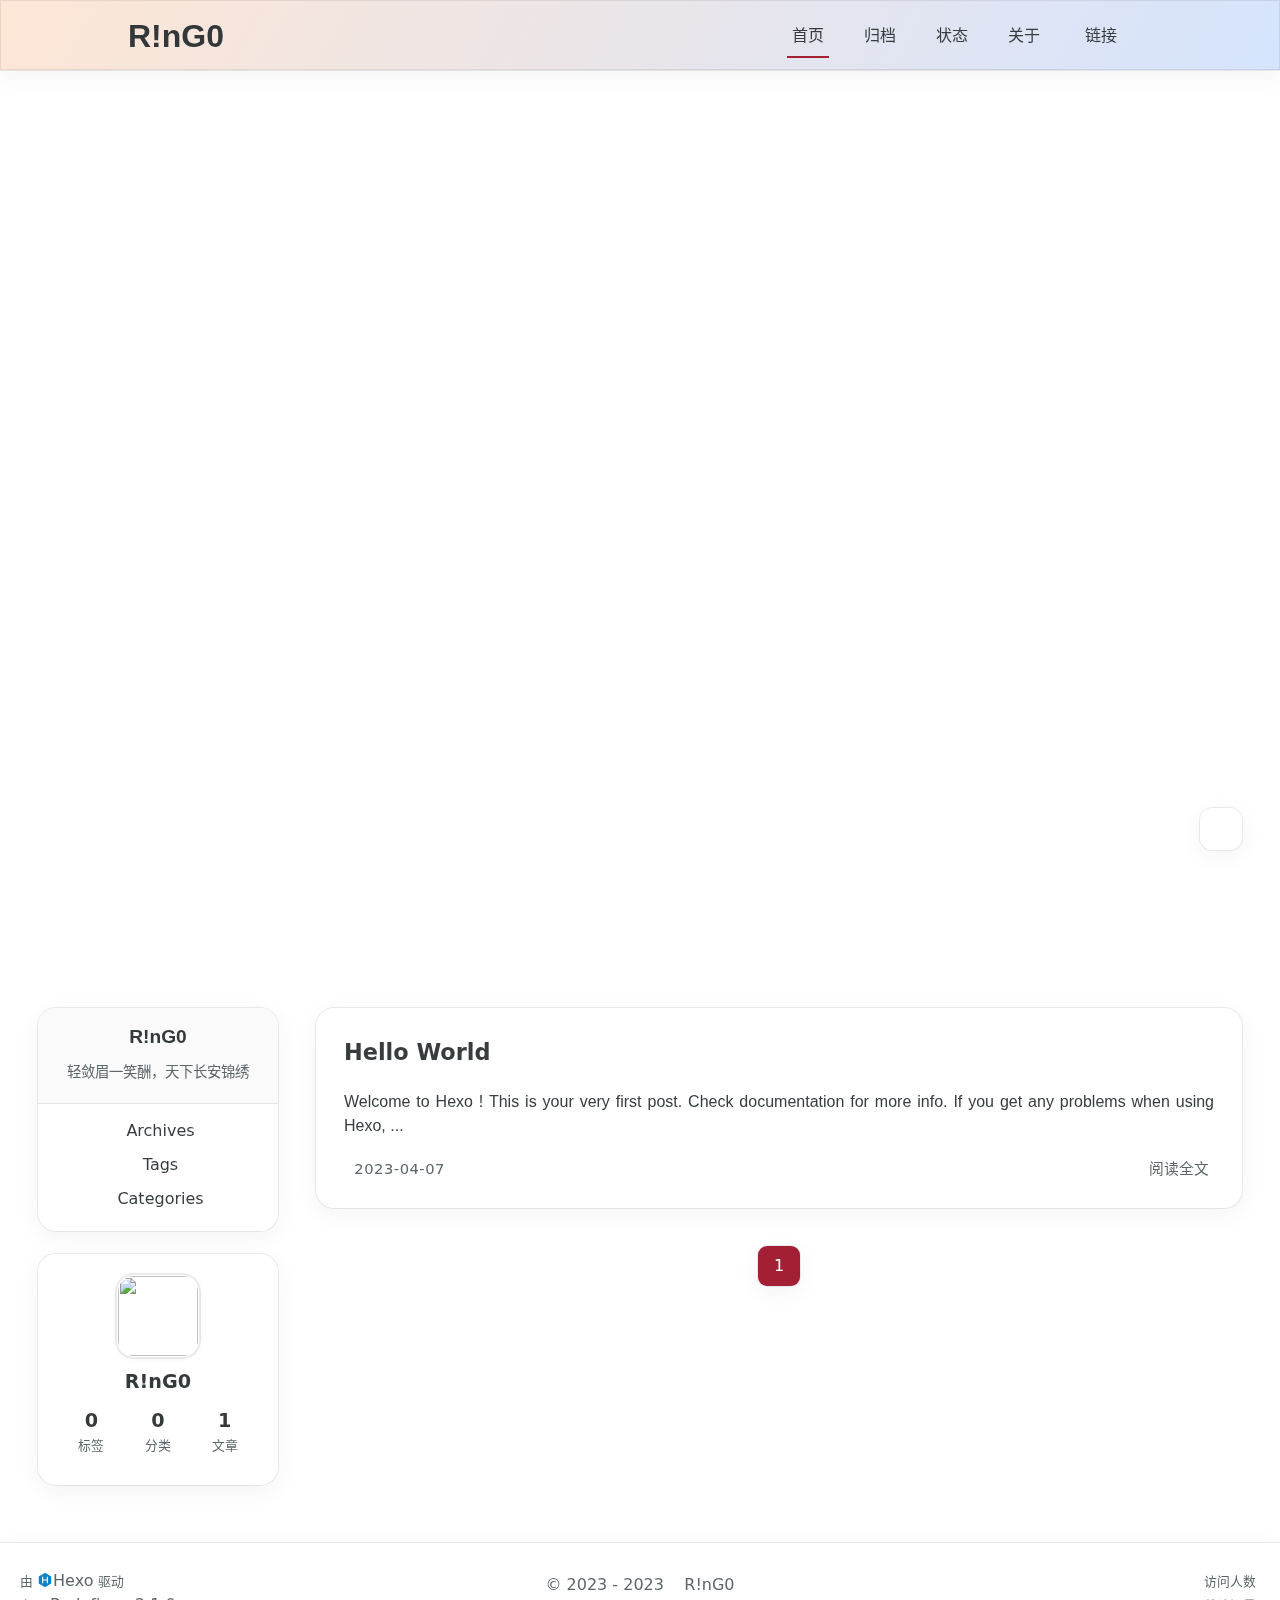
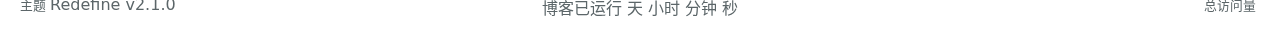
==== commit bee2f49e: "Site updated: 2023-04-08 22:57:44" ====
--- a/index.html
+++ b/index.html
@@ -54,7 +54,7 @@
     <script id="hexo-configurations">
     let Global = window.Global || {};
     Global.hexo_config = {"hostname":"r1ng0201.github.io","root":"/","language":"zh-CN","path":"search.xml"};
-    Global.theme_config = {"articles":{"style":{"font_size":"16px","line_height":1.5,"image_border_radius":"14px","image_alignment":"center"},"word_count":{"enable":true,"count":true,"min2read":true},"author_label":{"enable":true,"auto":false,"list":[""]},"code_block":{"copy":true,"style":"mac","font":{"enable":false,"family":null,"url":null}},"toc":{"enable":true,"max_depth":3,"number":false,"expand":true,"init_open":true},"copyright":true,"lazyload":true,"recommendation":{"enable":false,"title":"推荐阅读","limit":3,"placeholder":"/images/wallhaven-wqery6-light.webp","skip_dirs":[]}},"colors":{"primary":"#A31F34","secondary":null},"global":{"fonts":{"chinese":{"enable":false,"family":null,"url":null},"english":{"enable":false,"family":null,"url":null}},"content_max_width":"1000px","sidebar_width":"210px","hover":{"shadow":true,"scale":true},"scroll_progress":{"bar":true,"percentage":true},"busuanzi_counter":{"enable":true,"site_pv":true,"site_uv":true,"post_pv":true},"pjax":true,"open_graph":true},"home_banner":{"enable":true,"image":{"light":"/images/wallhaven-wqery6-light.webp","dark":"/images/wallhaven-wqery6-dark.webp"},"title":"侠为天下先","subtitle":{"text":["十年峥嵘君莫笑，岂料一朝春雪醉蓝桥"],"typing_speed":100,"backing_speed":80,"starting_delay":500,"backing_delay":1500,"loop":true,"smart_backspace":true},"text_color":{"light":"#fff","dark":"#d1d1b6"},"text_style":{"title_size":"2.8rem","subtitle_size":"1.5rem","line_height":1.5},"custom_font":{"enable":false,"family":null,"url":null},"social_links":{"enable":false,"links":{"github":"https://github.com/R1nG0201?tab=repositories","instagram":null,"zhihu":null,"twitter":null,"email":"mw197653@outlook.com"}}},"plugins":{"feed":{"enable":false},"aplayer":{"enable":false,"audios":[{"name":null,"artist":null,"url":null,"cover":null},{"name":null,"artist":null,"url":null,"cover":null}]},"mermaid":{"enable":false,"version":"9.3.0"}},"version":"2.1.0","navbar":{"auto_hide":false,"color":{"left":"#f78736","right":"#367df7","transparency":35},"links":{"Home":{"path":"/","icon":"fa-regular fa-house"},"Archives":{"path":"/archives","icon":"fa-regular fa-archive"},"Status":{"path":"https://status.evanluo.top/","icon":"fa-regular fa-chart-bar"},"About":{"icon":"fa-regular fa-user","submenus":{"Me":"/about","Github":null,"Blog":null,"Friends":"/friends"}},"Links":{"icon":"fa-regular fa-link","submenus":{"Link1":"/link1","Link2":"/link2","Link3":"/link3"}}},"search":{"enable":true,"preload":true}},"page_templates":{"friends_column":2,"tags_style":"blur"},"home":{"sidebar":{"enable":true,"position":"left","announcement":"世事洞明皆学问，人情练达即文章","links":{"Archives":{"path":"/archives","icon":"fa-regular fa-archive"},"Tags":{"path":"/tags","icon":"fa-regular fa-tags"},"Categories":{"path":"/categories","icon":"fa-regular fa-folder"}}},"article_date_format":"auto","categories":{"enable":true,"limit":6},"tags":{"enable":true,"limit":8}}};
+    Global.theme_config = {"articles":{"style":{"font_size":"16px","line_height":1.5,"image_border_radius":"14px","image_alignment":"center"},"word_count":{"enable":true,"count":true,"min2read":true},"author_label":{"enable":true,"auto":false,"list":[""]},"code_block":{"copy":true,"style":"mac","font":{"enable":false,"family":null,"url":null}},"toc":{"enable":true,"max_depth":3,"number":false,"expand":true,"init_open":true},"copyright":true,"lazyload":true,"recommendation":{"enable":false,"title":"推荐阅读","limit":3,"placeholder":"/images/wallhaven-wqery6-light.webp","skip_dirs":[]}},"colors":{"primary":"#A31F34","secondary":null},"global":{"fonts":{"chinese":{"enable":false,"family":null,"url":null},"english":{"enable":false,"family":null,"url":null}},"content_max_width":"1000px","sidebar_width":"210px","hover":{"shadow":true,"scale":true},"scroll_progress":{"bar":true,"percentage":true},"busuanzi_counter":{"enable":true,"site_pv":true,"site_uv":true,"post_pv":true},"pjax":true,"open_graph":true},"home_banner":{"enable":true,"image":{"light":"/images/wallhaven-wqery6-light.webp","dark":"/images/wallhaven-wqery6-dark.webp"},"title":"侠为天下先","subtitle":{"text":["十年峥嵘君莫笑，岂料一朝春雪醉蓝桥"],"typing_speed":100,"backing_speed":80,"starting_delay":500,"backing_delay":1500,"loop":true,"smart_backspace":true},"text_color":{"light":"#fff","dark":"#d1d1b6"},"text_style":{"title_size":"2.8rem","subtitle_size":"1.5rem","line_height":1.5},"custom_font":{"enable":false,"family":null,"url":null},"social_links":{"enable":false,"links":{"github":"https://github.com/R1nG0201?tab=repositories","instagram":null,"zhihu":null,"twitter":null,"email":"mw197653@outlook.com"}}},"plugins":{"feed":{"enable":false},"aplayer":{"enable":false,"audios":[{"name":null,"artist":null,"url":null,"cover":null},{"name":null,"artist":null,"url":null,"cover":null}]},"mermaid":{"enable":false,"version":"9.3.0"}},"version":"2.1.0","navbar":{"auto_hide":false,"color":{"left":"#f78736","right":"#367df7","transparency":35},"links":{"Home":{"path":"/","icon":"fa-regular fa-house"},"Archives":{"path":"/archives","icon":"fa-regular fa-archive"},"Status":{"path":"https://status.evanluo.top/","icon":"fa-regular fa-chart-bar"},"About":{"icon":"fa-regular fa-user","submenus":{"Me":"/about","Github":null,"Blog":null,"Friends":"/friends"}},"Links":{"icon":"fa-regular fa-link","submenus":{"Link1":"/link1","Link2":"/link2","Link3":"/link3"}}},"search":{"enable":true,"preload":true}},"page_templates":{"friends_column":2,"tags_style":"blur"},"home":{"sidebar":{"enable":true,"position":"left","announcement":"轻敛眉一笑酬，天下长安锦绣","links":{"Archives":{"path":"/archives","icon":"fa-regular fa-archive"},"Tags":{"path":"/tags","icon":"fa-regular fa-tags"},"Categories":{"path":"/categories","icon":"fa-regular fa-folder"}}},"article_date_format":"auto","categories":{"enable":true,"limit":6},"tags":{"enable":true,"limit":8}}};
     Global.language_ago = {"second":"%s 秒前","minute":"%s 分钟前","hour":"%s 小时前","day":"%s 天前","week":"%s 周前","month":"%s 个月前","year":"%s 年前"};
   </script>
     
@@ -413,7 +413,7 @@
                     <div class="site-name">R!nG0</div>
                     
                         <div class="announcement">
-                            世事洞明皆学问，人情练达即文章
+                            轻敛眉一笑酬，天下长安锦绣
                         </div>
                     
                 </div>
